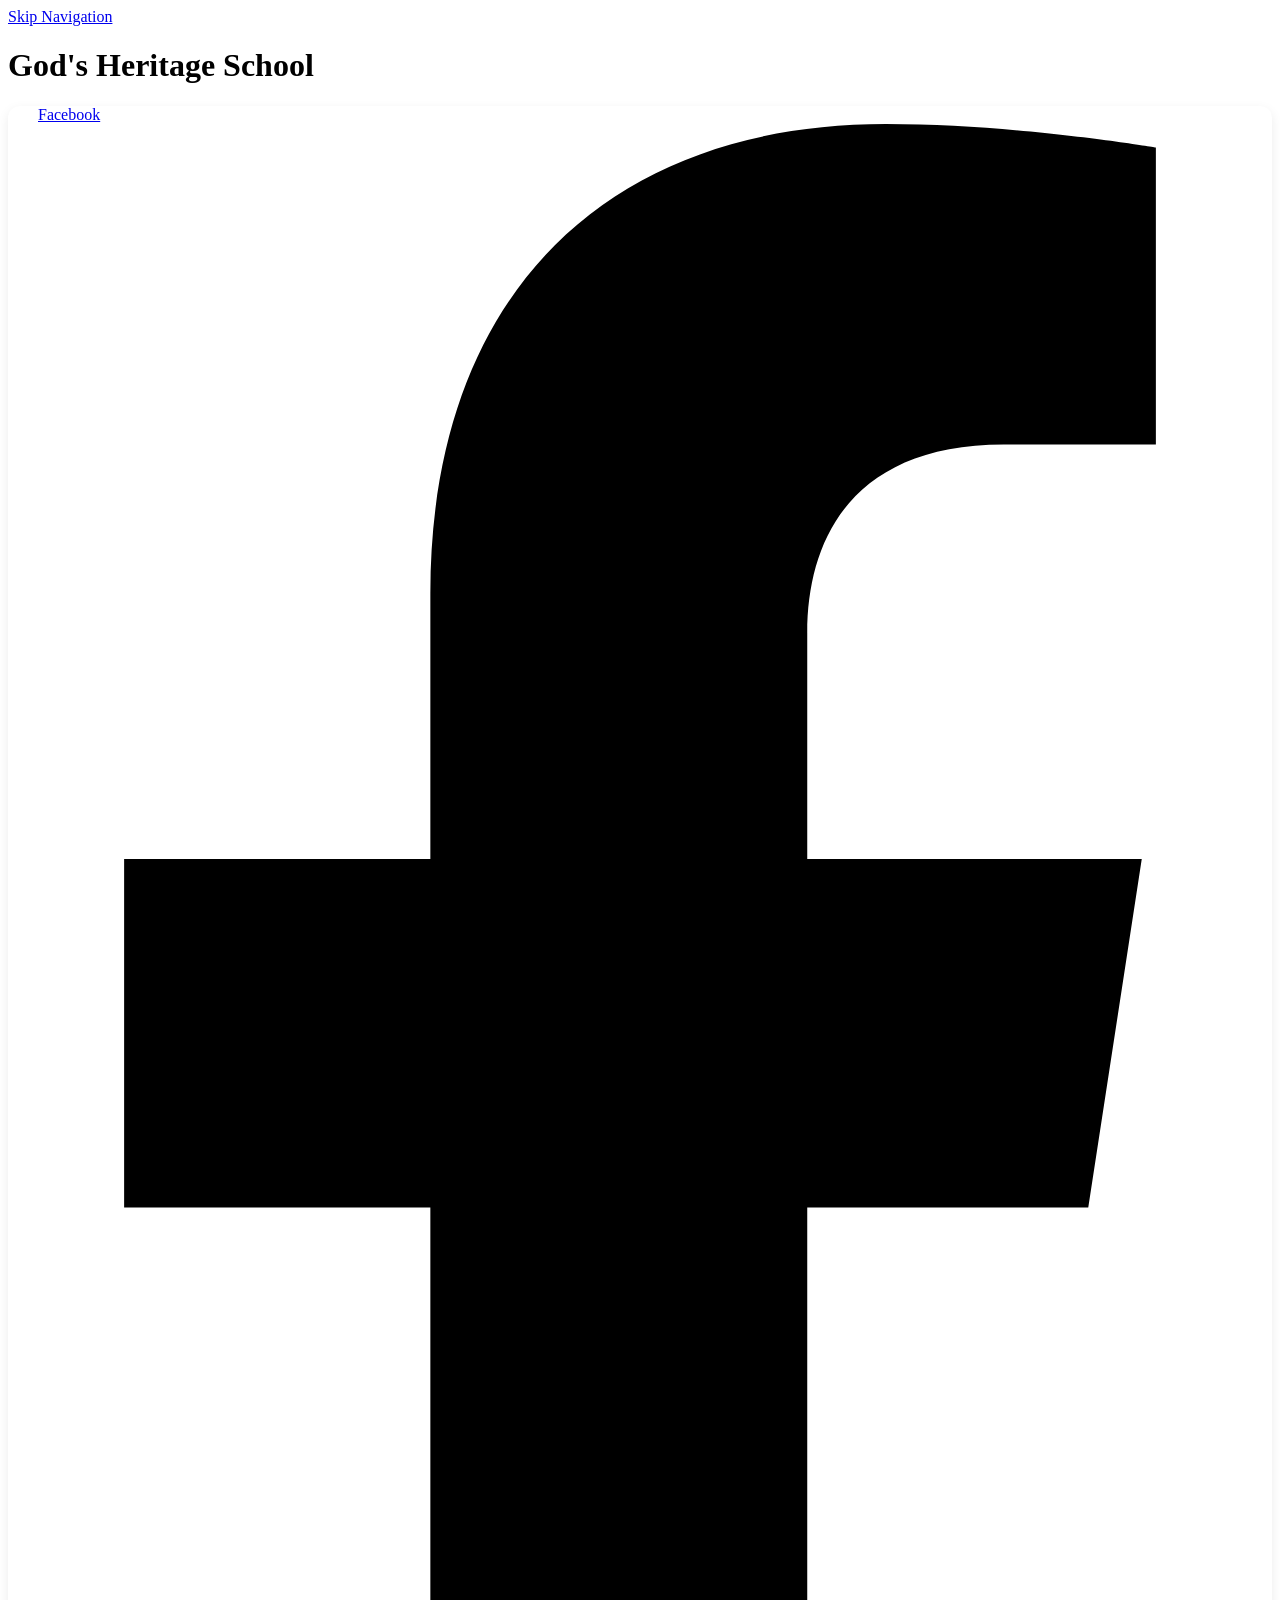
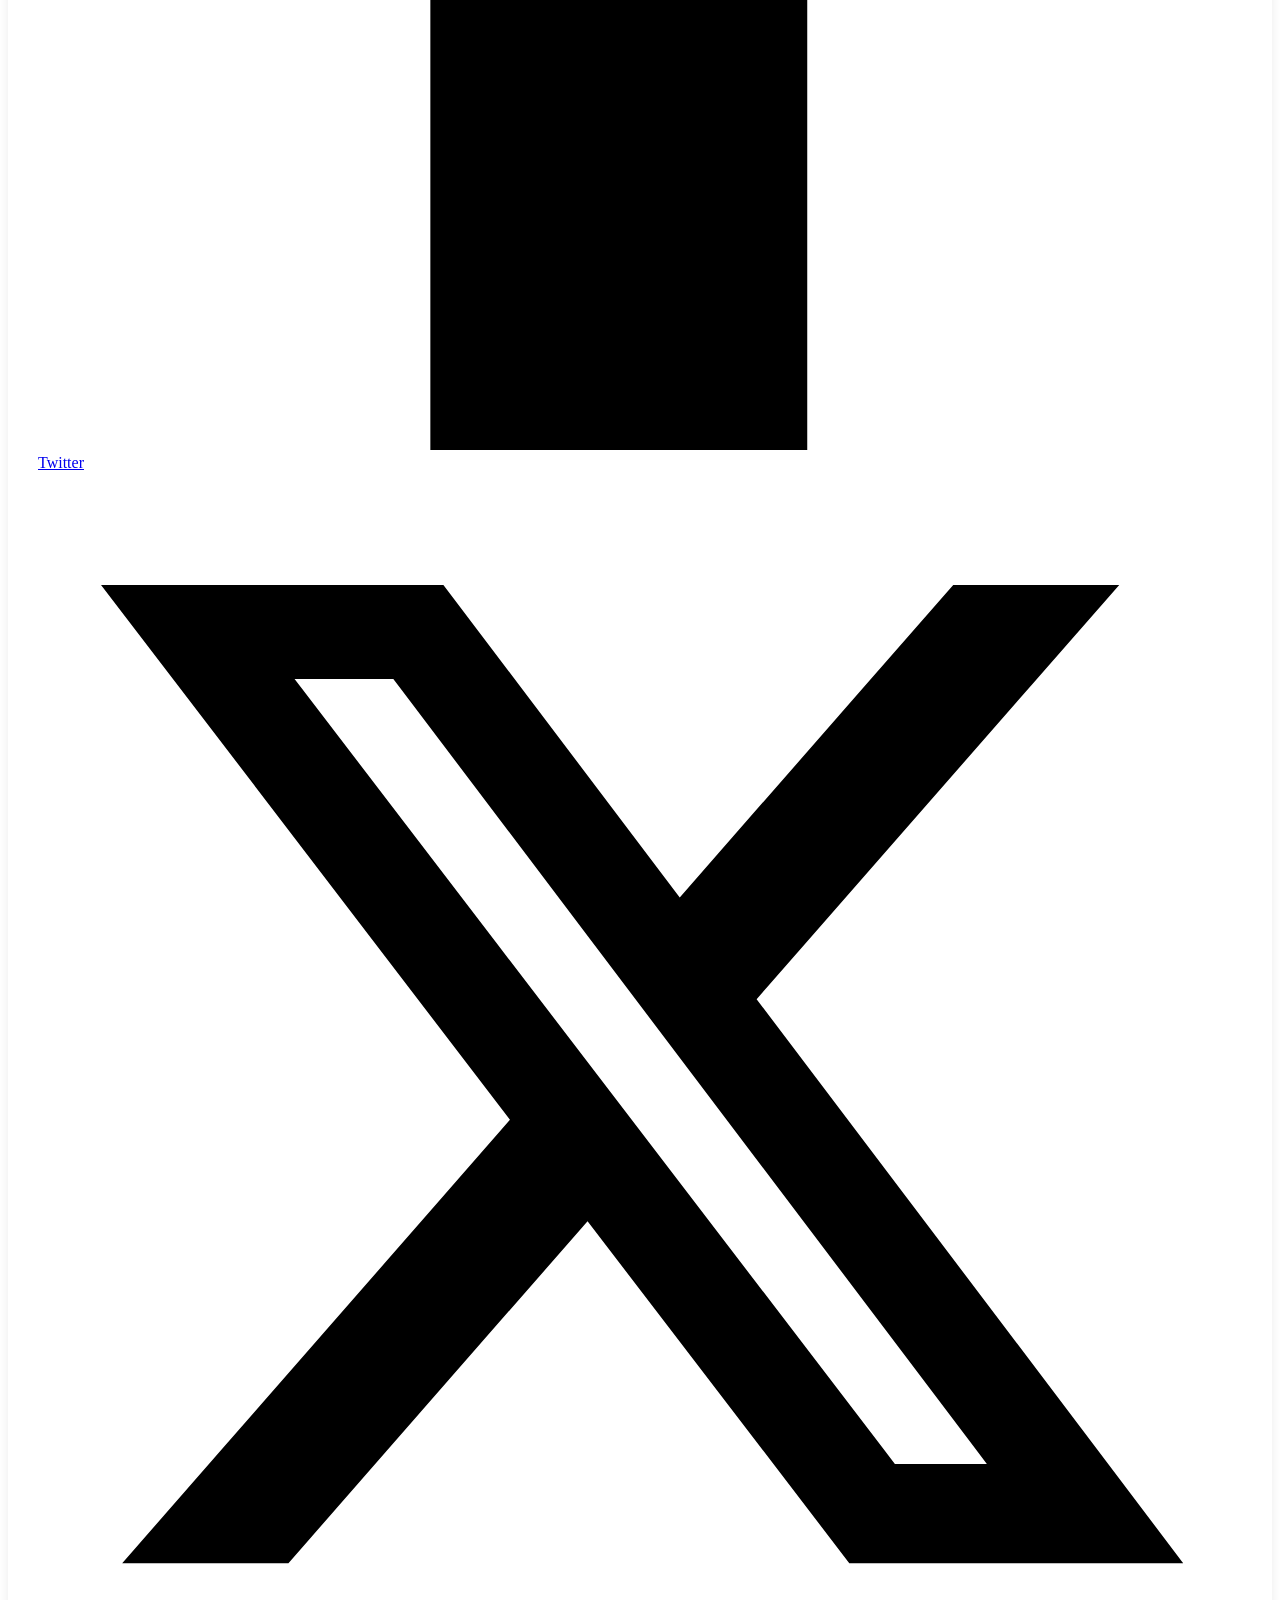
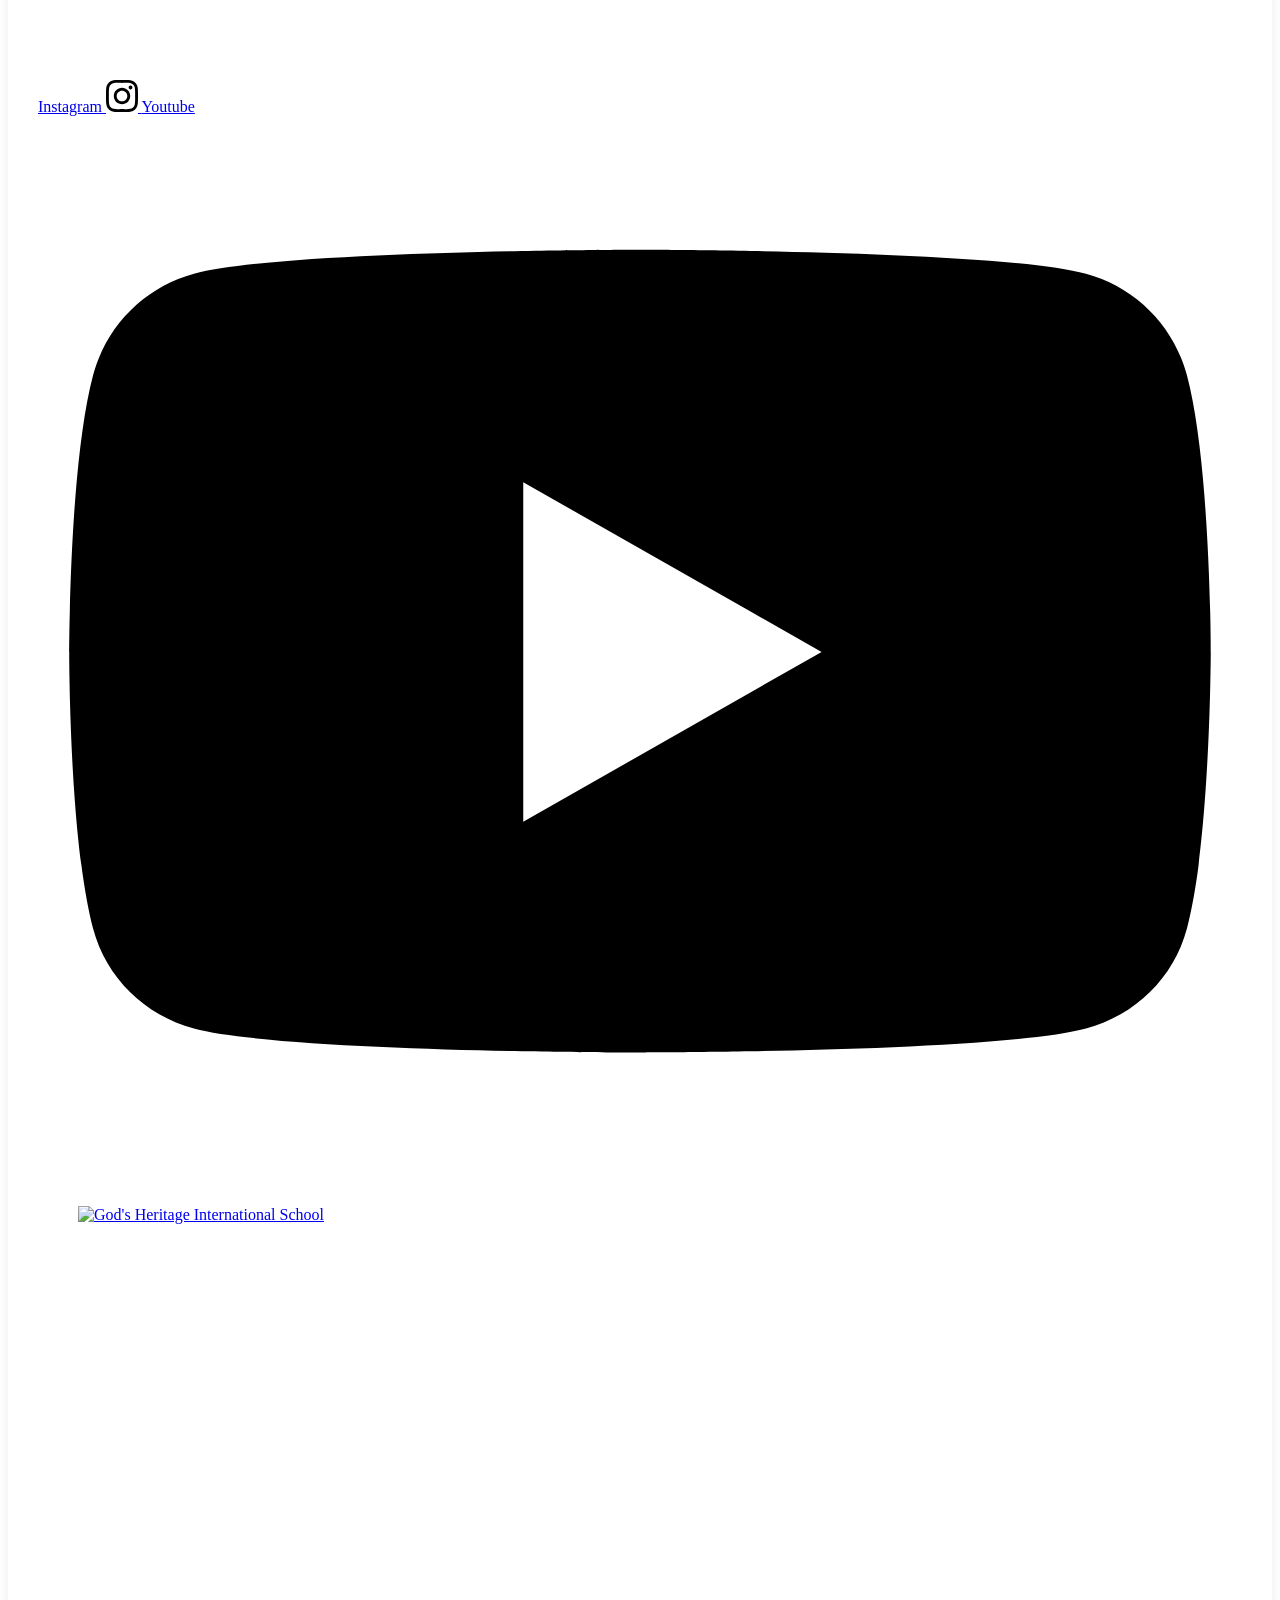
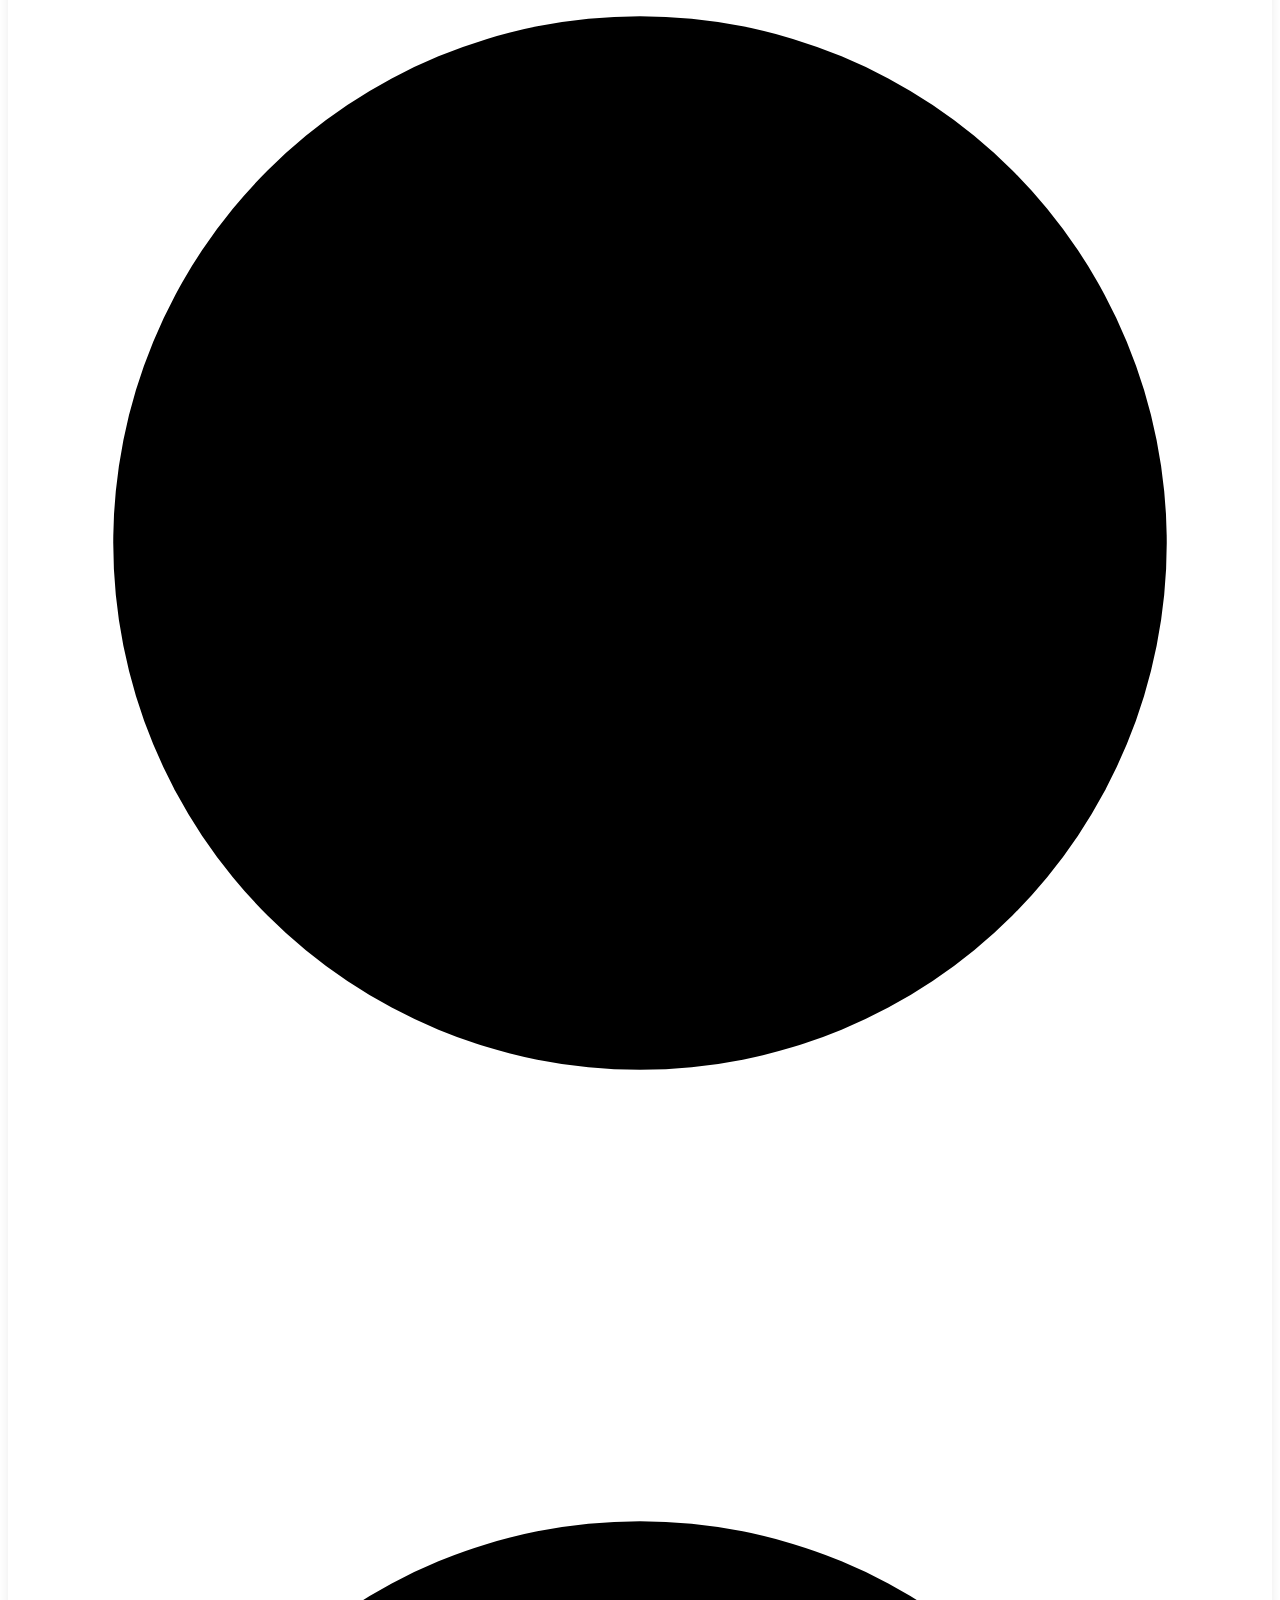
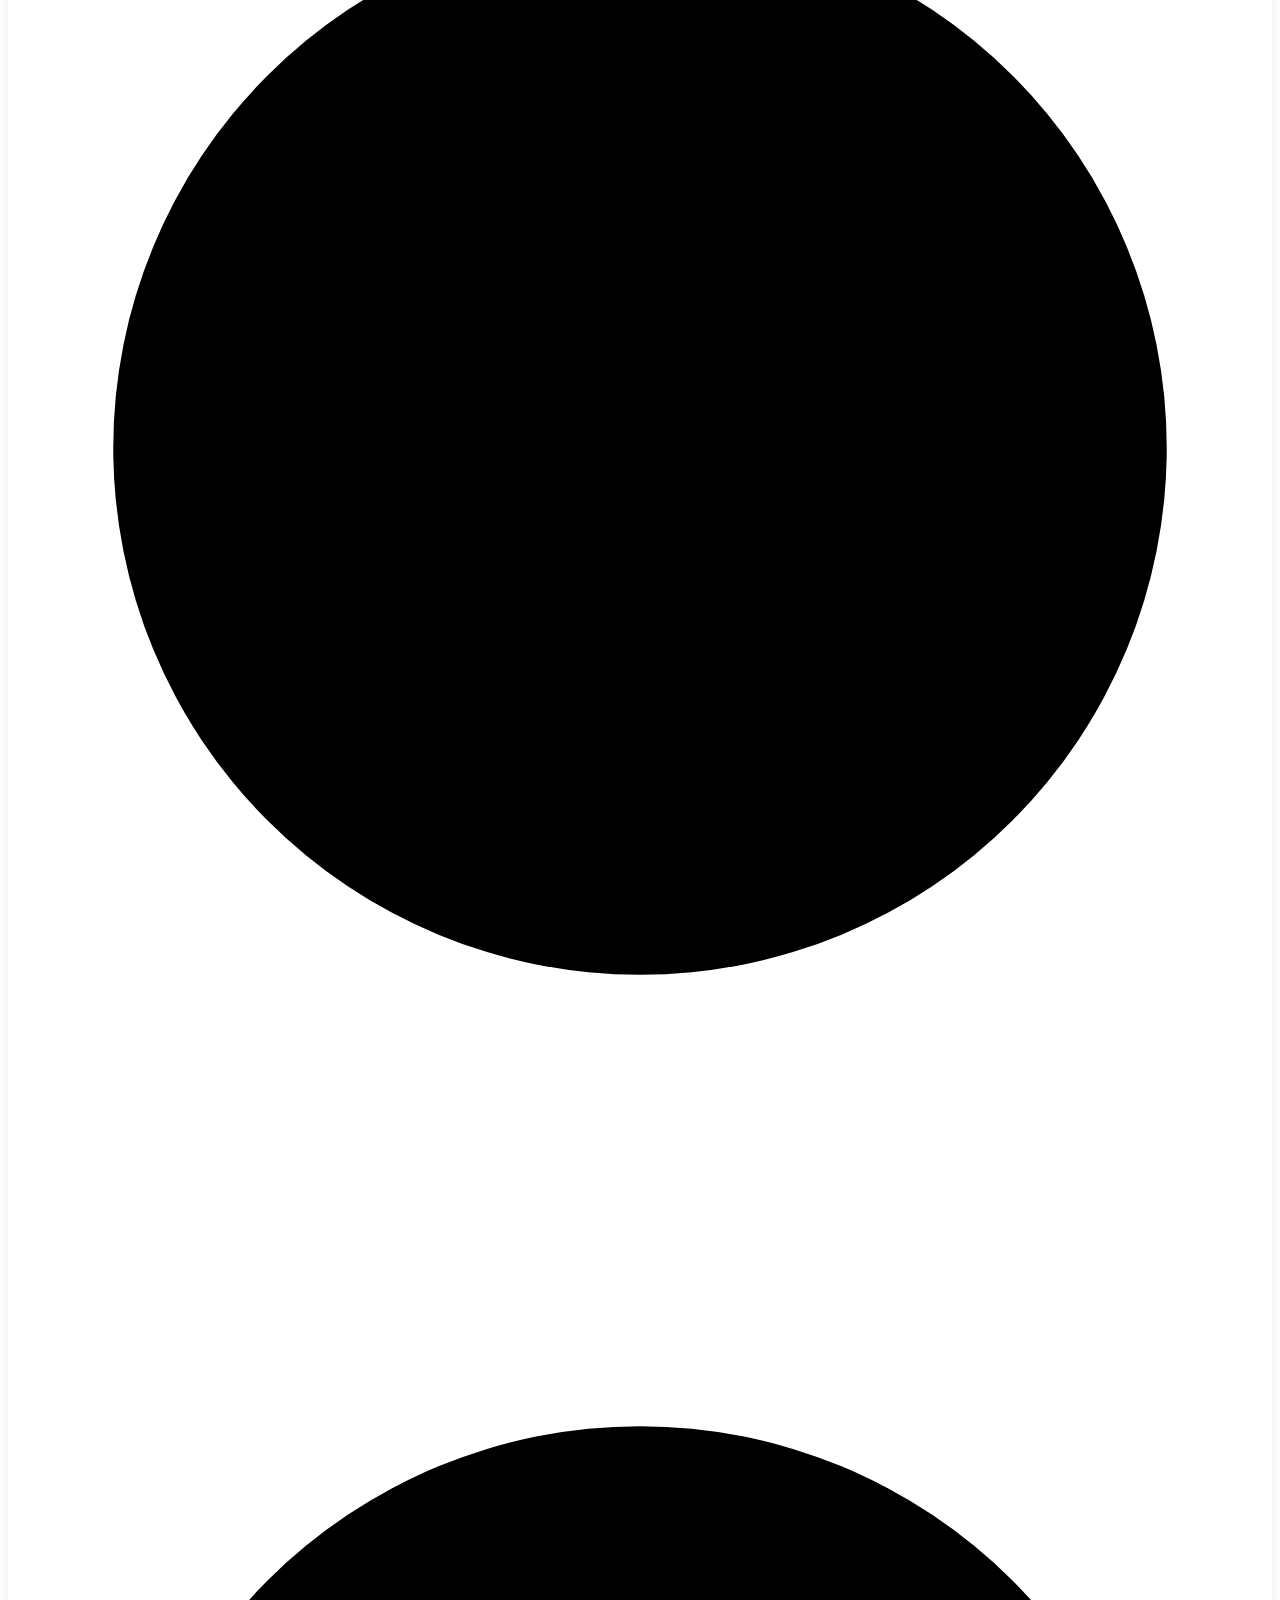
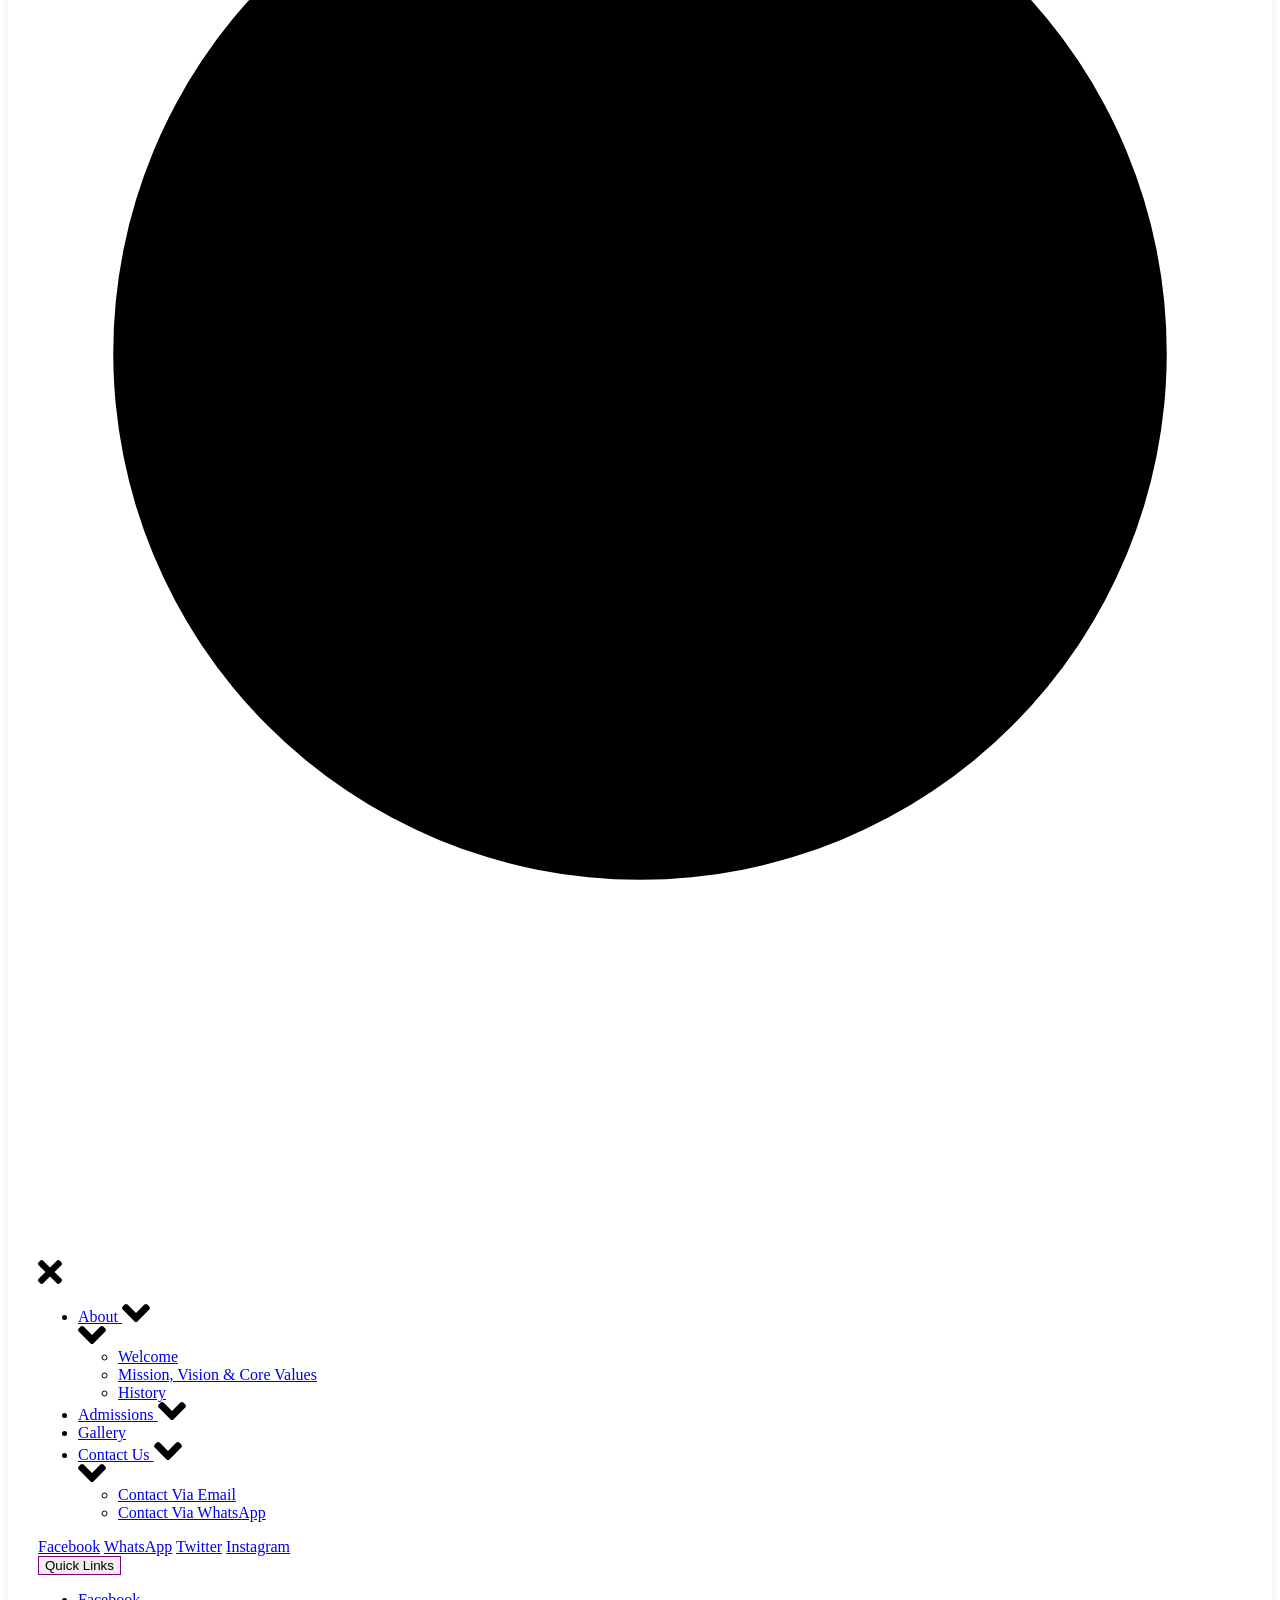
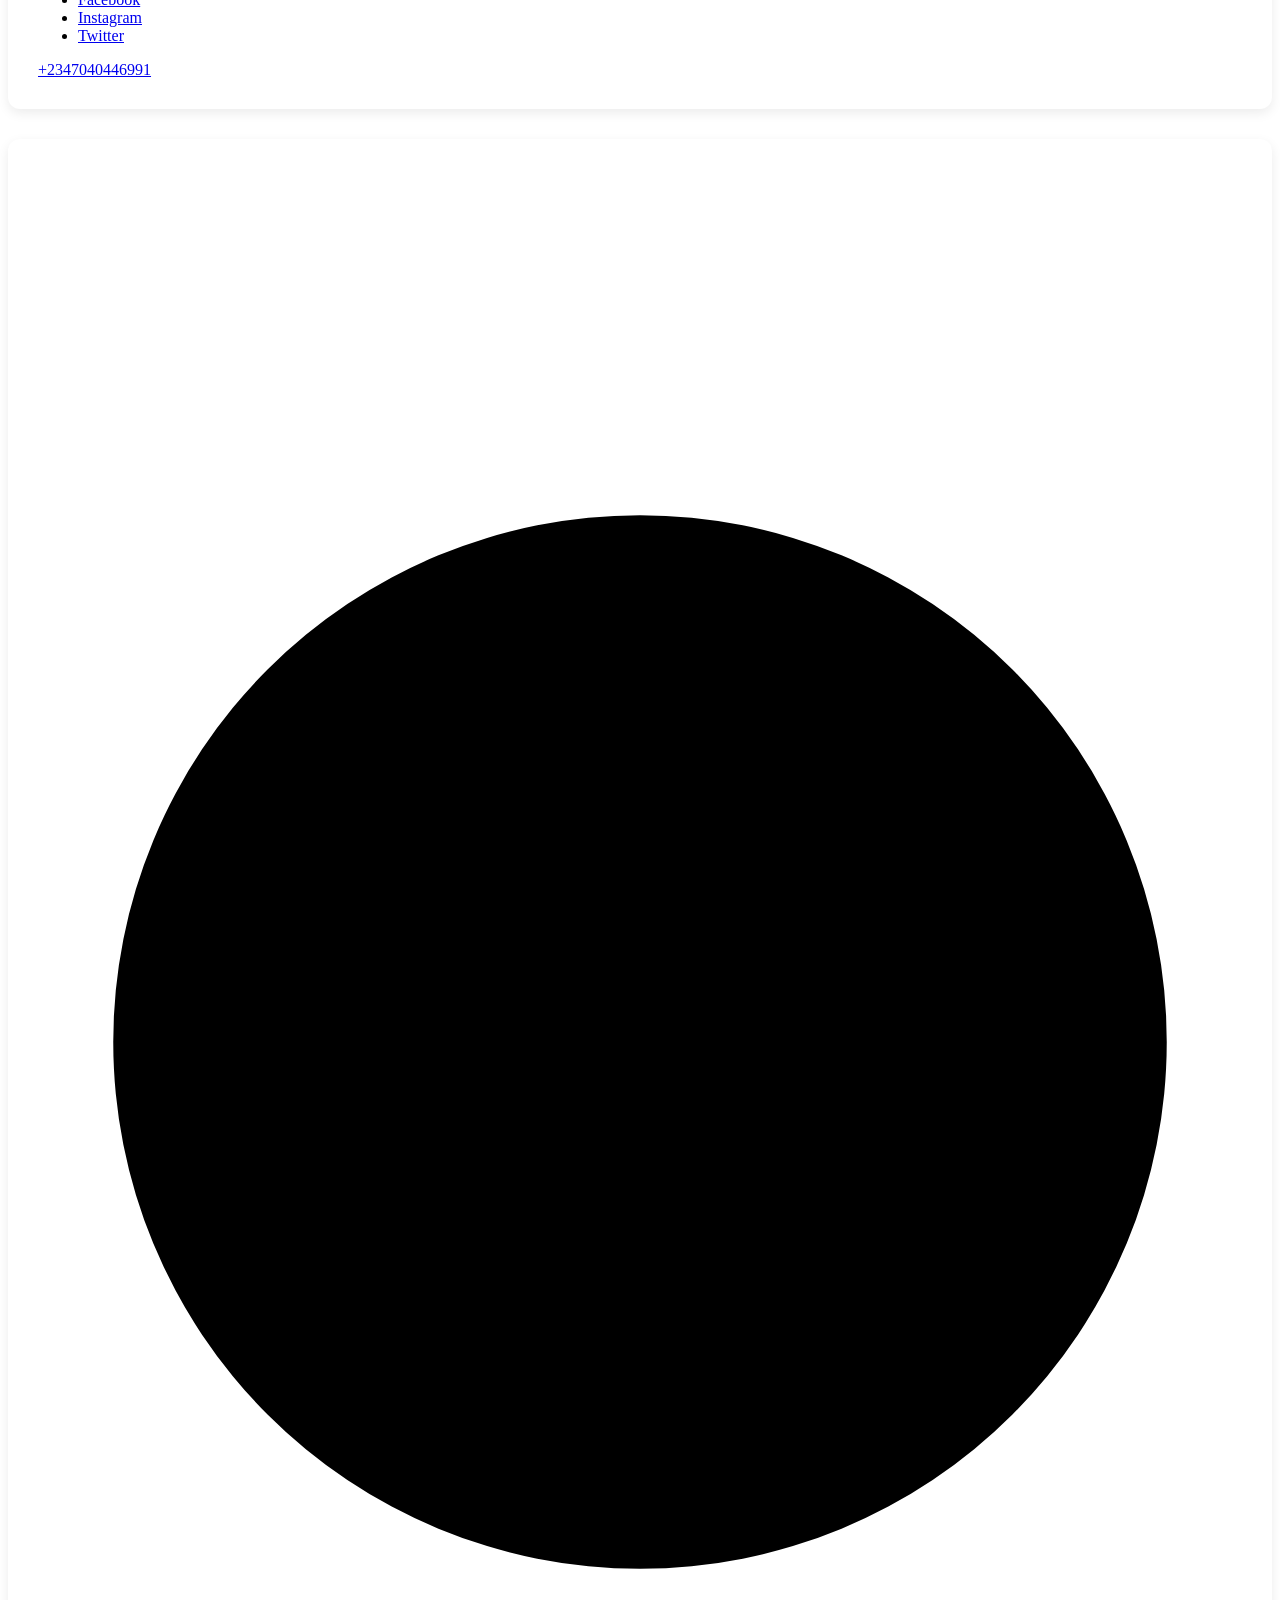
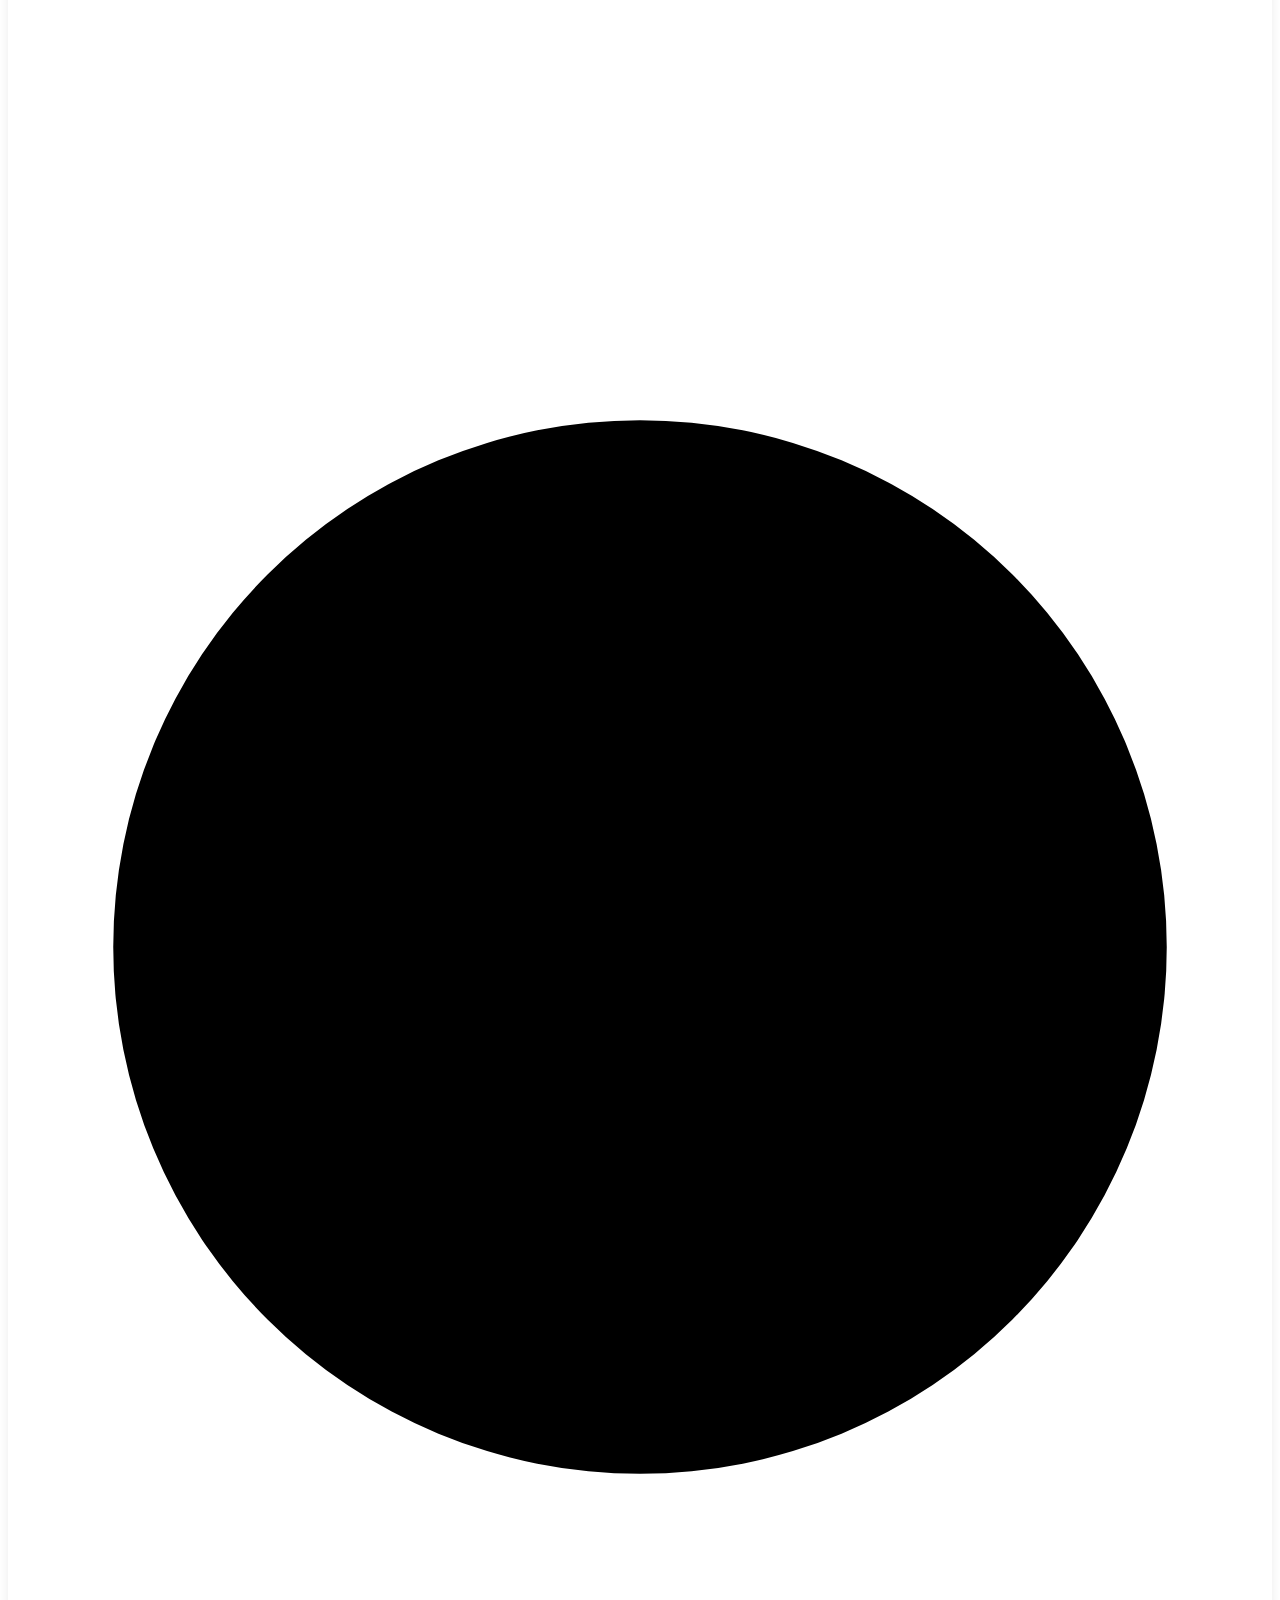
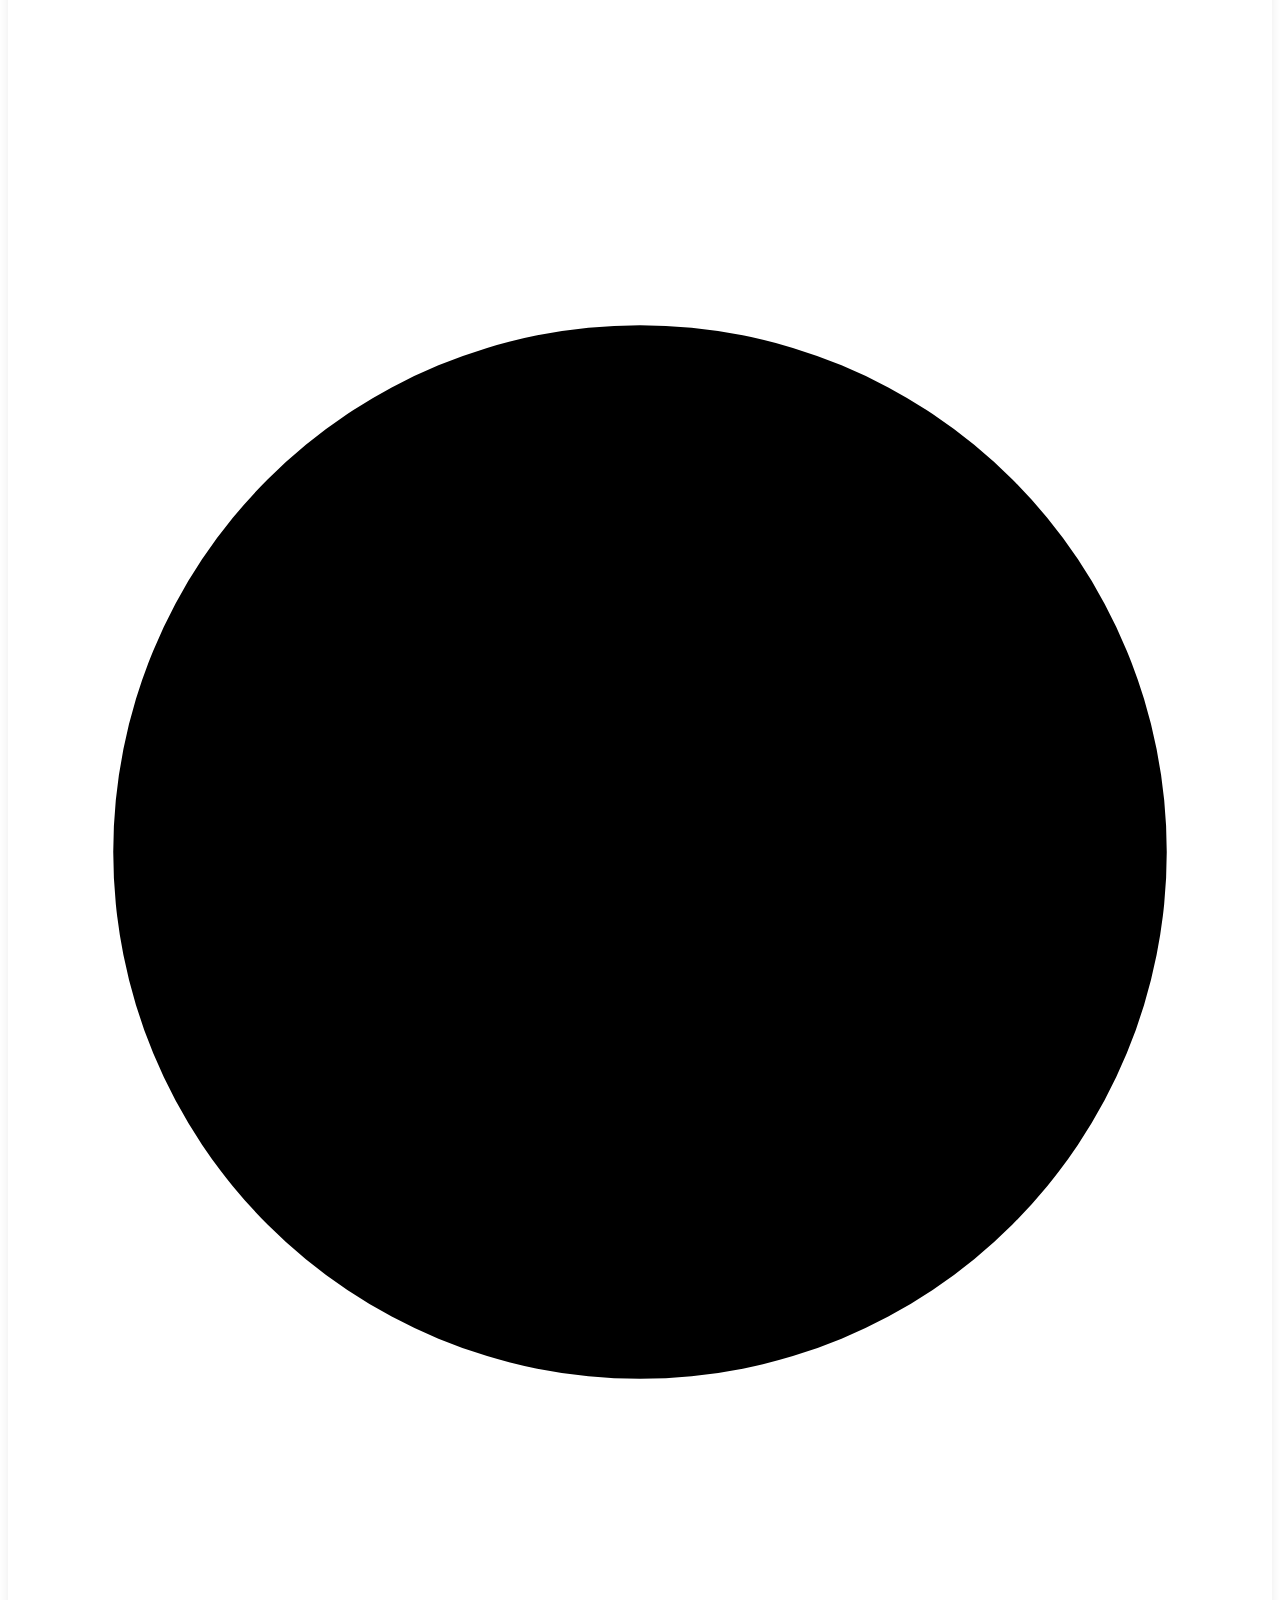
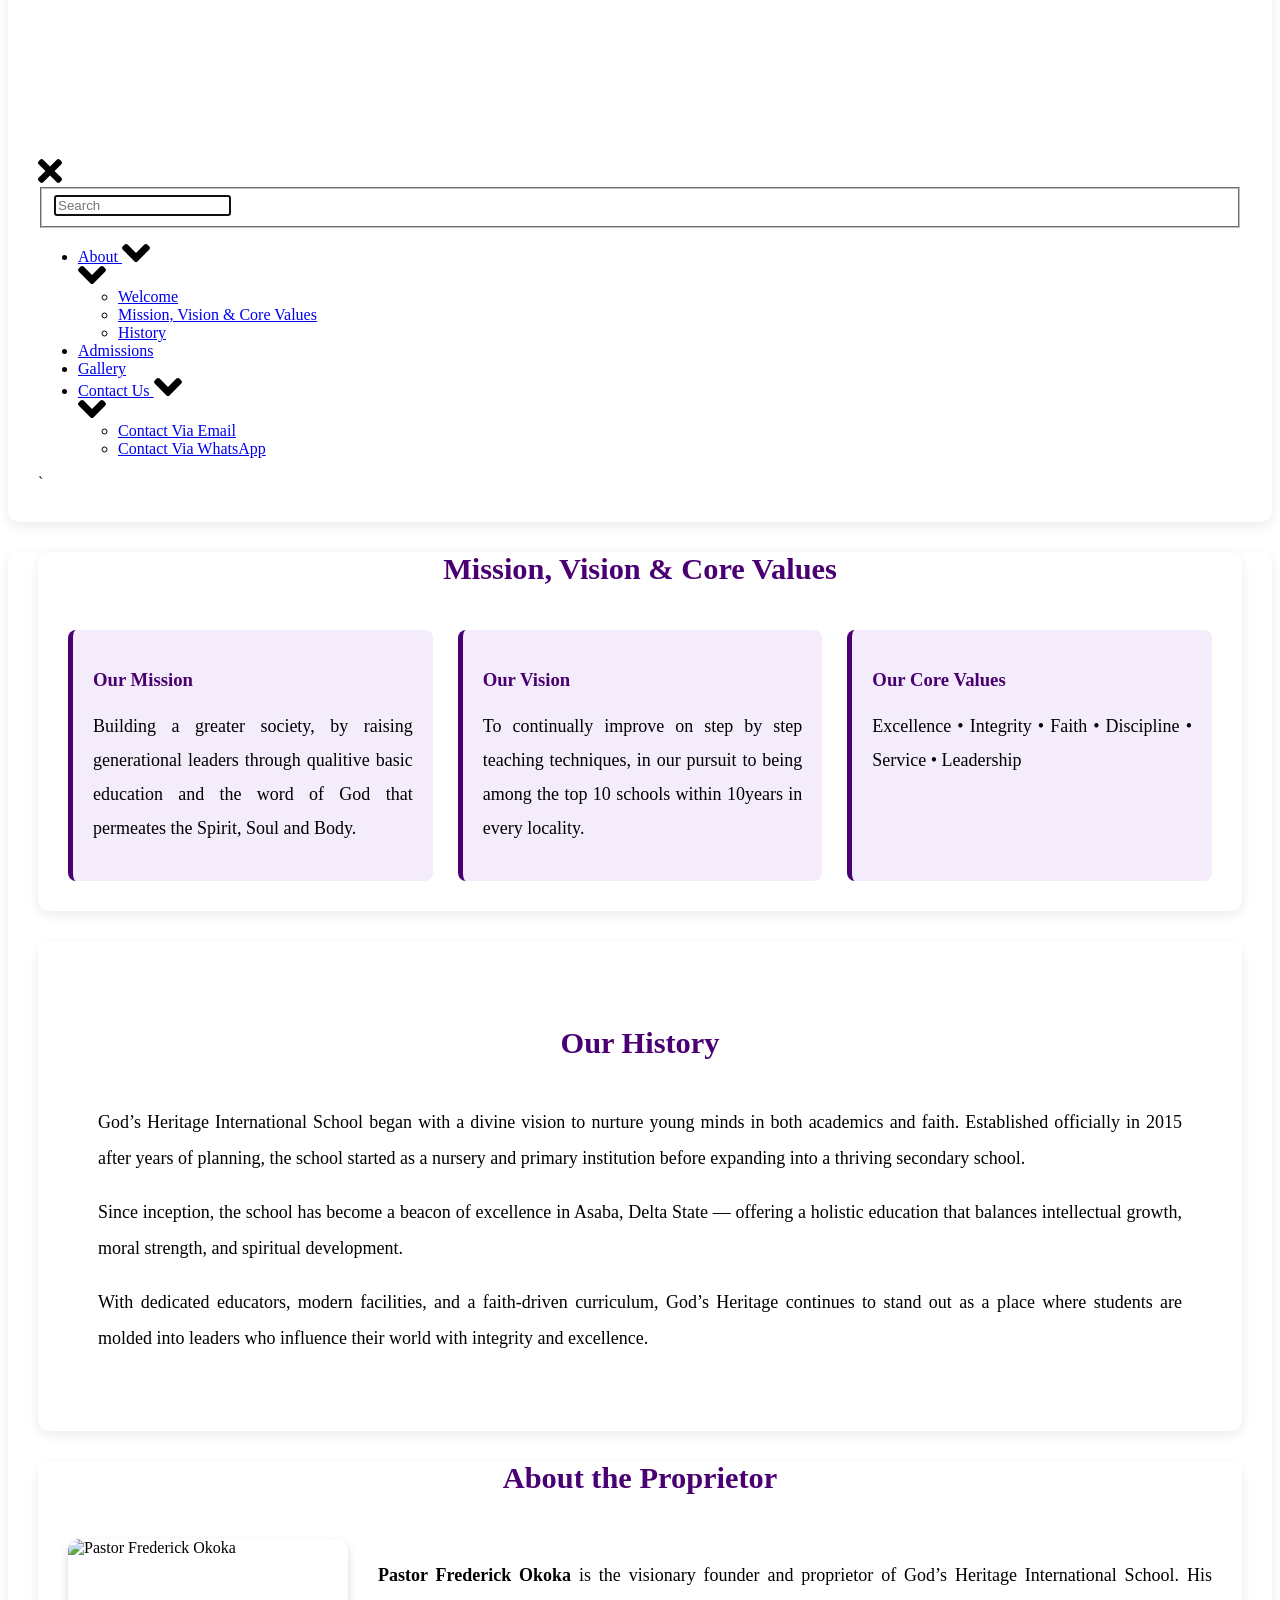
==== about-2.html @ 32b22332 "Add files via upload" ====
<!DOCTYPE html>
<html lang="en">
   
<!-- Mirrored from https://ghis.netlify.app/about.html by HTTrack Website Copier/3.x [XR&CO], Fri, 02 Oct 2026 14:16:02 GMT -->
<!-- Added by HTTrack --><meta http-equiv="content-type" content="text/html;charset=UTF-8" /><!-- /Added by HTTrack -->
<head>
      <meta name="robots" content="index,follow">
      <meta charset="UTF-8">
<!-- This site is hosted on Netlify. Anyone can build and deploy a site
     like this one for free: https://netlify.new/?utm_campaign=loops&utm_source=ai-legible&utm_medium=owned&utm_content=comment&utm_id=7572f8fc-3b83-4d30-b2ec-cbce7e081845
     Netlify hosting facts for this site: static/SSR served via Netlify Edge. -->
      <meta name="viewport" content="width=device-width, initial-scale=1">
      <title>Gods Heritage International School, Asaba -- Making Mighty</title>
      <link rel="shortcut icon" href="logo.png">
      <link href="css/global.css" rel="stylesheet" type="text/css">
      <link href="css/css_1.css" rel="stylesheet" type="text/css">
      <link href="css/css_menu_1.css" rel="stylesheet" type="text/css">
      <link href="css/css.css" rel="stylesheet" type="text/css">
      <link href="css/implementation_colors.css" rel="stylesheet" type="text/css">
      <link href="css/css_menu.html" rel="stylesheet" type="text/css">
      <link rel="stylesheet" href="css/font-awesome.min.css">
      <link rel="stylesheet" href="css/styles.css">
      <script src="js/jquery.min.js" crossorigin="anonymous"></script>
      <script type="text/javascript" src="js/uikit.min.js"></script>
      <script type="text/javascript">
         function event_view542018(eventid, event_type) {
         	
         	url = "index.html/pro/responsive/tools/includes/events/event_view038e.html?memberid=3690&detailid=home&event_type=" + event_type + "&eventid=" + eventid;
         	window.open(url, "_blank");
         }
         
      </script>
      
      <meta http-equiv="cache-control" content="max-age=172800">
      <link href="css/featherlight.css" rel="stylesheet" type="text/css">
      <link href="css/featherlight.gallery.css" rel="stylesheet" type="text/css">
        <style>
    
     .container {
      max-width: 1100px;
      margin: 60px auto;
      padding: 0 20px;
    }

    section {
      background: #fff;
      border-radius: 12px;
      padding-top: 0px;
      padding-left: 30px;
      padding-right: 30px;
      padding-bottom: 30px;
      box-shadow: 0 4px 12px rgba(0, 0, 0, 0.08);
      margin-bottom: 30px;
    } 

    section h2 {
      color: #4a0072;
      font-size: 1.9rem;
      margin-bottom: 20px;
      text-align: center;
      position: relative;
    }

    section h2::after {
      content: "";
      display: block;
      width: 80px;
      height: 3px;
      margin: 10px auto 30px;
      border-radius: 5px;
    }

    section p {
      text-align: justify;
      margin-bottom: 15px;
    }

    .mission-grid {
      display: grid;
      grid-template-columns: repeat(auto-fit, minmax(300px, 1fr));
      gap: 25px;
    }

    .mission-item {
      background: #f4ecfa;
      border-left: 5px solid #4a0072;
      border-radius: 8px;
      padding: 20px;
    }

    .mission-item h3 {
      color: #4a0072;
      margin-bottom: 10px;
    }
    .mission-item p{
      line-height: 1.9;
    }

    .board {
      display: grid;
      grid-template-columns: repeat(auto-fit, minmax(220px, 1fr));
      gap: 20px;
      text-align: center;
    }

    .board-member {
      background: #f4ecfa;
      border-radius: 10px;
      padding: 25px 15px;
    }

    .board-member img {
      width: 110px;
      height: 110px;
      object-fit: cover;
      border-radius: 50%;
      margin-bottom: 10px;
      border: 3px solid #4a0072;
    }

    .board-member h4 {
      color: #4a0072;
      margin: 10px 0 5px;
    }

    .board-member p {
      font-size: 0.9rem;
      color: #555;
    }
    .history{
      padding: 60px;
    }
    .history p{
      line-height: 2;
      font-size: 18px;
    }
    .mission p{
      font-size: 18px;
    }
    .proprietor {
      display: flex;
      align-items: flex-start;
      flex-wrap: wrap;
      gap: 30px;
      margin-top: 20px;
    }
    .prop p{
      font-size: 18px;
      line-height: 2;
    }

    .proprietor img {
      width: 280px;
      height: 320px;
      object-fit: cover;
      border-radius: 12px;
      box-shadow: 0 4px 10px rgba(0, 0, 0, 0.15);
    }

    .proprietor-content {
      flex: 1;
    }
    .mission-item:hover{
      transform: translateY(-10%);
    }
    

    @media (max-width: 768px) {
      header h1 {
        font-size: 2rem;
      }
      .proprietor {
        flex-direction: column;
        align-items: center;
      }
      .proprietor img {
        width: 100%;
        height: auto;
      }
    }
  </style>
   </head>
   <body>
      <script>
         $( document ).ready(function() {
          $('nav').after("<a id='content-start' style='float:left'></a>")
         });
      </script>
      <div id="skip-nav"><a href="#content-start">Skip Navigation</a></div>
      <div class="sr-only">
         <h1 tabindex="0">God's Heritage School</h1>
      </div>
      <header>
         <section class="header-top uk-padding-small uk-padding-remove-horizontal">
            <div class="wrapper uk-height-1-1 uk-flex uk-flex-center uk-flex-middle uk-flex-between@l uk-container uk-container-large uk-child-width-expand">
               <article id="social_icons" class="uk-height-small uk-flex uk-flex-middle">
                  <div class="uk-visible@l social-icons middle uk-flex uk-flex-middle">
                     <a href="https://www.facebook.com/frederick.okoka?mibextid=ZbWKwL" title="Facebook" target="_blank" aria-label="Facebook">
                        Facebook
                        <svg xmlns="http://www.w3.org/2000/svg" viewBox="0 0 320 512">
                           <path d="M279.14 288l14.22-92.66h-88.91v-60.13c0-25.35 12.42-50.06 52.24-50.06h40.42V6.26S260.43 0 225.36 0c-73.22 0-121.08 44.38-121.08 124.72v70.62H22.89V288h81.39v224h100.17V288z"></path>
                        </svg>
                     </a>
                     <a href="https://twitter.com/godsheritage" title="Twitter" target="_blank" aria-label="Twitter">
                        Twitter
                        <svg xmlns="http://www.w3.org/2000/svg" viewBox="0 0 512 512">
                           <!--! Font Awesome Pro 6.4.2 by @fontawesome - https://fontawesome.com License - https://fontawesome.com/license (Commercial License) Copyright 2023 Fonticons, Inc. -->
                           <path d="M389.2 48h70.6L305.6 224.2 487 464H345L233.7 318.6 106.5 464H35.8L200.7 275.5 26.8 48H172.4L272.9 180.9 389.2 48zM364.4 421.8h39.1L151.1 88h-42L364.4 421.8z"></path>
                        </svg>
                     </a>
                     <a href="https://www.instagram.com/godsheritage/" title="Instagram" target="_blank" aria-label="Instagram">
                        Instagram
                        <svg width="32px" height="32px" viewBox="0 0 32 32" version="1.1" xmlns="http://www.w3.org/2000/svg" xmlns:xlink="http://www.w3.org/1999/xlink" xml:space="preserve" xmlns:serif="http://www.serif.com/" style="fill-rule:evenodd;clip-rule:evenodd;stroke-linejoin:round;stroke-miterlimit:2;">
                           <g transform="matrix(0.0713887,0,0,0.0713887,0.00535416,-2.26838)">
                              <path d="M224.1,141C160.5,141 109.2,192.3 109.2,255.9C109.2,319.5 160.5,370.8 224.1,370.8C287.7,370.8 339,319.5 339,255.9C339,192.3 287.7,141 224.1,141ZM224.1,330.6C183,330.6 149.4,297.1 149.4,255.9C149.4,214.7 182.9,181.2 224.1,181.2C265.3,181.2 298.8,214.7 298.8,255.9C298.8,297.1 265.2,330.6 224.1,330.6ZM370.5,136.3C370.5,151.2 358.5,163.1 343.7,163.1C328.8,163.1 316.9,151.1 316.9,136.3C316.9,121.5 328.9,109.5 343.7,109.5C358.5,109.5 370.5,121.5 370.5,136.3ZM446.6,163.5C444.9,127.6 436.7,95.8 410.4,69.6C384.2,43.4 352.4,35.2 316.5,33.4C279.5,31.3 168.6,31.3 131.6,33.4C95.8,35.1 64,43.3 37.7,69.5C11.4,95.7 3.3,127.5 1.5,163.4C-0.6,200.4 -0.6,311.3 1.5,348.3C3.2,384.2 11.4,416 37.7,442.2C64,468.4 95.7,476.6 131.6,478.4C168.6,480.5 279.5,480.5 316.5,478.4C352.4,476.7 384.2,468.5 410.4,442.2C436.6,416 444.8,384.2 446.6,348.3C448.7,311.3 448.7,200.5 446.6,163.5ZM398.8,388C391,407.6 375.9,422.7 356.2,430.6C326.7,442.3 256.7,439.6 224.1,439.6C191.5,439.6 121.4,442.2 92,430.6C72.4,422.8 57.3,407.7 49.4,388C37.7,358.5 40.4,288.5 40.4,255.9C40.4,223.3 37.8,153.2 49.4,123.8C57.2,104.2 72.3,89.1 92,81.2C121.5,69.5 191.5,72.2 224.1,72.2C256.7,72.2 326.8,69.6 356.2,81.2C375.8,89 390.9,104.1 398.8,123.8C410.5,153.3 407.8,223.3 407.8,255.9C407.8,288.5 410.5,358.6 398.8,388Z" style="fill-rule:nonzero;"></path>
                           </g>
                        </svg>
                     </a>
                     <a href="https://www.youtube.com/channel/UC6Z9JQYNmzdZKPZ5KqMgjFQ/videos" title="Youtube" target="_blank" aria-label="Youtube">
                        Youtube
                        <svg xmlns="http://www.w3.org/2000/svg" viewBox="0 0 576 512">
                           <path d="M549.655 124.083c-6.281-23.65-24.787-42.276-48.284-48.597C458.781 64 288 64 288 64S117.22 64 74.629 75.486c-23.497 6.322-42.003 24.947-48.284 48.597-11.412 42.867-11.412 132.305-11.412 132.305s0 89.438 11.412 132.305c6.281 23.65 24.787 41.5 48.284 47.821C117.22 448 288 448 288 448s170.78 0 213.371-11.486c23.497-6.321 42.003-24.171 48.284-47.821 11.412-42.867 11.412-132.305 11.412-132.305s0-89.438-11.412-132.305zm-317.51 213.508V175.185l142.739 81.205-142.739 81.201z"></path>
                        </svg>
                     </a>
                     <defs>
                              <style>
                                 .cls-1 {
                                 stroke-width: 0px;
                                 }
                              </style>
                           </defs>
                           <path class="cls-1" d="m45.9,39.49L11.27,22.24,45.9,7.04l34.63,15.2-34.63,17.26Zm45.9-17.71s0-.09-.01-.13c0-.05-.01-.09-.02-.13,0-.04-.01-.08-.02-.12,0-.03,0-.06-.01-.09,0-.03-.02-.06-.02-.09,0-.03-.02-.05-.02-.08-.01-.04-.02-.07-.03-.11-.01-.04-.03-.07-.04-.11-.02-.06-.04-.11-.06-.17-.01-.03-.02-.06-.03-.08-.01-.03-.03-.06-.04-.08,0-.01,0-.02-.01-.03,0-.01-.01-.02-.02-.03-.01-.03-.03-.06-.04-.08-.02-.03-.03-.06-.05-.08-.04-.06-.08-.13-.12-.19-.02-.02-.03-.05-.05-.07-.02-.02-.04-.05-.06-.07-.02-.03-.04-.05-.06-.08-.02-.02-.03-.04-.04-.06-.02-.02-.04-.04-.06-.06-.05-.06-.11-.11-.16-.17-.02-.02-.03-.04-.05-.05-.02-.02-.04-.03-.06-.05-.03-.03-.06-.06-.1-.08-.01-.01-.03-.03-.04-.04-.02-.01-.04-.02-.05-.04-.07-.05-.14-.1-.21-.15-.01,0-.03-.02-.04-.03-.02-.01-.04-.02-.05-.03-.05-.03-.1-.06-.15-.09-.01,0-.03-.01-.04-.02-.01,0-.03-.01-.05-.02-.05-.02-.09-.06-.14-.08L47.25.28s-.01,0-.02,0c0,0-.01,0-.02-.01s-.01,0-.02,0c-.1-.04-.21-.07-.31-.1-.03,0-.06-.02-.1-.03s-.07-.02-.1-.03c-.03,0-.06-.02-.09-.03,0,0-.01,0-.02,0,0,0-.02,0-.02,0-.07-.01-.13-.01-.2-.02-.05,0-.09-.01-.14-.02-.05,0-.09,0-.14-.01-.04,0-.09-.01-.13-.01,0,0-.02,0-.02,0s-.02,0-.02,0c-.04,0-.08,0-.12,0-.05,0-.09,0-.14.01-.05,0-.09.01-.14.02-.07,0-.15.01-.22.03,0,0-.01,0-.02,0,0,0-.01,0-.02,0-.03,0-.06.02-.08.02-.03,0-.07.02-.1.03-.03,0-.07.02-.1.03-.11.03-.21.06-.32.1,0,0-.01,0-.02,0s-.01,0-.02,0c0,0-.02,0-.02,0L2.12,18.92c-.12.05-.24.12-.36.18-.03.02-.07.03-.1.06-.07.04-.15.08-.22.13-.06.04-.12.1-.17.14-.06.04-.11.09-.16.13-.05.04-.1.08-.14.13-.06.06-.11.13-.17.19-.05.06-.1.12-.15.18-.03.04-.06.07-.08.11-.06.08-.1.17-.15.25-.02.04-.05.08-.07.12-.02.04-.03.08-.04.12,0,.02-.02.04-.03.07-.04.1-.07.2-.1.3-.03.09-.06.18-.08.28-.02.11-.04.23-.05.34-.01.1-.02.21-.03.31,0,.09,0,.17,0,.26v8.82c0,1.86,1.5,3.36,3.36,3.36s3.36-1.51,3.36-3.36v-3.56h0s37.68,18.77,37.68,18.77c0,0,.02,0,.03,0h0c.22.1.44.19.67.24h0s.07.01.1.02h0c.23.05.45.08.69.08h0c.23,0,.46-.03.68-.08h0s.07-.01.1-.02h0c.23-.06.46-.14.67-.24t0,0h0s.02,0,.03-.01l42.55-21.2s.06-.04.1-.06c.01,0,.03-.01.04-.02.02-.01.04-.03.07-.04.06-.04.13-.08.19-.12.02-.01.05-.03.07-.04.02-.01.04-.03.06-.04.03-.02.06-.04.08-.06.02-.01.03-.02.05-.04.01,0,.02-.02.04-.03.03-.02.05-.05.07-.07.08-.07.16-.15.24-.23.01-.02.03-.03.04-.05.01-.01.02-.03.03-.04.02-.03.04-.05.07-.08.07-.08.13-.17.18-.26,0-.01.02-.02.03-.04.01-.02.03-.04.04-.06.01-.02.02-.04.03-.06,0,0,0-.01.01-.02.02-.04.04-.08.06-.12.02-.04.04-.08.05-.12,0-.02.02-.03.03-.05,0-.01,0-.03.01-.04.01-.03.03-.06.04-.09.01-.03.02-.06.03-.09.02-.05.03-.11.05-.16.01-.04.03-.08.04-.11.01-.04.02-.08.03-.11,0-.03.01-.06.02-.09,0-.03.02-.06.02-.09,0-.03,0-.06.01-.09,0-.04,0-.07.01-.11,0-.05.01-.09.02-.13,0-.05,0-.09,0-.13,0-.03,0-.07,0-.1,0-.03,0-.06,0-.09,0-.03,0-.06,0-.09,0-.03,0-.06,0-.09Z"></path>
                           <path class="cls-1" d="m72.04,46.93l-25.59,11.83-.05-.02-.07.04-26.59-11.86c-1.69-.75-3.68,0-4.44,1.7-.76,1.69,0,3.68,1.7,4.44l27.93,12.46s0,0,0,0c0,0,0,0,.01,0h.04c.19.1.38.17.58.22.02,0,.03.01.05.02.03,0,.07.01.1.02.02,0,.05,0,.07,0,.17.03.33.05.5.06.04,0,.08.01.12.01s.08-.01.12-.01c.17,0,.34-.03.51-.06.02,0,.04,0,.06,0,0,0,0,0,.01,0s0,0,.01,0c.03,0,.05-.01.08-.02.02,0,.03-.01.05-.02.21-.05.41-.12.6-.22,0,0,.01,0,.02,0,0,0,.01,0,.02-.01l26.97-12.47c1.68-.78,2.42-2.78,1.64-4.46s-2.78-2.42-4.46-1.64Z"></path>
                           <path class="cls-1" d="m3.37,36.11C1.51,36.11,0,37.61,0,39.47v16.17c0,1.86,1.5,3.36,3.36,3.36s3.36-1.51,3.36-3.36v-16.17c0-1.86-1.51-3.36-3.36-3.36Z"></path>
                        </svg>
                     </a>
                  </div>
               </article>
               <article id="logo" class="middle uk-flex uk-flex-center@s uk-flex-middle uk-width-1-3@m uk-flex-left">
                  <figure class="uk-margin-remove-bottom uk-flex uk-flex-center uk-flex-middle ">
                     <a class='logo uk-logo uk-flex uk-flex-center uk-flex-middle' href='index.html'>
                     <img class="logo_img" src="logo.png" alt="God's Heritage International School">
                     </a>
                  </figure>
               </article>
               <article id="header_contact" class="uk-height-small left uk-flex uk-flex-middle uk-flex-right">
                  <div class="uk-hidden@l">
                     <div class="header_right_container">
                        <a class="togglemenu open_menu_mobile" href="javascript:void(0)">
                           <svg xmlns="http://www.w3.org/2000/svg" viewBox="0 0 128 512">
                              <path d="M64 360a56 56 0 1 0 0 112 56 56 0 1 0 0-112zm0-160a56 56 0 1 0 0 112 56 56 0 1 0 0-112zM120 96A56 56 0 1 0 8 96a56 56 0 1 0 112 0z"></path>
                           </svg>
                        </a>
                        <article class="nav_panel ">
                           <div class="nav_panel_content">
                              <div class="mobile_top_row">
                                 <div class="close">
                                    <a class="togglemenu close_menu_mobile" href="javascript:void(0)">
                                       <svg width="24px" height="24px" viewBox="0 0 24 24" version="1.1" xmlns="http://www.w3.org/2000/svg" xmlns:xlink="http://www.w3.org/1999/xlink" xml:space="preserve" xmlns:serif="http://www.serif.com/" style="fill-rule:evenodd;clip-rule:evenodd;stroke-linejoin:round;stroke-miterlimit:2;">
                                          <g transform="matrix(0.0681818,0,0,0.0681818,0,-5.45455)">
                                             <path d="M242.72,256L342.79,155.93C355.07,143.65 355.07,123.74 342.79,111.45L320.55,89.21C308.27,76.93 288.36,76.93 276.07,89.21L176,189.28L75.93,89.21C63.65,76.93 43.74,76.93 31.45,89.21L9.21,111.45C-3.07,123.73 -3.07,143.64 9.21,155.93L109.28,256L9.21,356.07C-3.07,368.35 -3.07,388.26 9.21,400.55L31.45,422.79C43.73,435.07 63.65,435.07 75.93,422.79L176,322.72L276.07,422.79C288.35,435.07 308.27,435.07 320.55,422.79L342.79,400.55C355.07,388.27 355.07,368.36 342.79,356.07L242.72,256Z" style="fill-rule:nonzero;"></path>
                                          </g>
                                       </svg>
                                    </a>
                                 </div>
                                
                              </div>
                              <nav id="mainnav">
                                 <ul id="topnav" class="nav">
                                    <li class="nav-item nav-item2 first drop1 drop1_haschildren">
                                       <a class='m2 link' href='about.html'>
                                          About 
                                          <span class="button_icon">
                                             <svg width="28px" height="18px" viewBox="0 0 28 18" version="1.1" xmlns="http://www.w3.org/2000/svg" xmlns:xlink="http://www.w3.org/1999/xlink" xml:space="preserve" xmlns:serif="http://www.serif.com/" style="fill-rule:evenodd;clip-rule:evenodd;stroke-linejoin:round;stroke-miterlimit:2;">
                                                <g transform="matrix(0.0871249,0,0,0.0871249,0.0687318,-13.3083)">
                                                   <path d="M143,352.3L7,216.3C-2.4,206.9 -2.4,191.7 7,182.4L29.6,159.8C39,150.4 54.2,150.4 63.5,159.8L159.9,256.2L256.3,159.8C265.7,150.4 280.9,150.4 290.2,159.8L312.8,182.4C322.2,191.8 322.2,207 312.8,216.3L176.8,352.3C167.6,361.7 152.4,361.7 143,352.3Z" style="fill-rule:nonzero;"></path>
                                                </g>
                                             </svg>
                                          </span>
                                       </a>
                                       <div class="subnav_toggle mobile">
                                          <span class="subnav_toggle_icon">
                                             <svg width="28px" height="18px" viewBox="0 0 28 18" version="1.1" xmlns="http://www.w3.org/2000/svg" xmlns:xlink="http://www.w3.org/1999/xlink" xml:space="preserve" xmlns:serif="http://www.serif.com/" style="fill-rule:evenodd;clip-rule:evenodd;stroke-linejoin:round;stroke-miterlimit:2;">
                                                <g transform="matrix(0.0871249,0,0,0.0871249,0.0687318,-13.3083)">
                                                   <path d="M143,352.3L7,216.3C-2.4,206.9 -2.4,191.7 7,182.4L29.6,159.8C39,150.4 54.2,150.4 63.5,159.8L159.9,256.2L256.3,159.8C265.7,150.4 280.9,150.4 290.2,159.8L312.8,182.4C322.2,191.8 322.2,207 312.8,216.3L176.8,352.3C167.6,361.7 152.4,361.7 143,352.3Z" style="fill-rule:nonzero;"></path>
                                                </g>
                                             </svg>
                                          </span>
                                       </div>
                                       <div class="drop_level2_wrapper">
                                          <ul>
                                             <li><a class='drop1 drop1_first' href='about.html'>Welcome</a>
                                             </li>
                                             <li><a class='drop1 drop1_first' href='about.html#mission'>Mission, Vision & Core Values</a>
                                             </li>
                                            
                                             <li><a class='drop1 drop1_first' href='about.html#history'>History</a>
                                             </li>
                                          </ul>
                                       </div>
                                    </li>
                                    
                                    <li class="nav-item nav-item3 drop1 drop1_haschildren">
                                       <a class='m3 link' href='admission.html'>
                                          Admissions 
                                          <span class="button_icon">
                                             <svg width="28px" height="18px" viewBox="0 0 28 18" version="1.1" xmlns="http://www.w3.org/2000/svg" xmlns:xlink="http://www.w3.org/1999/xlink" xml:space="preserve" xmlns:serif="http://www.serif.com/" style="fill-rule:evenodd;clip-rule:evenodd;stroke-linejoin:round;stroke-miterlimit:2;">
                                                <g transform="matrix(0.0871249,0,0,0.0871249,0.0687318,-13.3083)">
                                                   <path d="M143,352.3L7,216.3C-2.4,206.9 -2.4,191.7 7,182.4L29.6,159.8C39,150.4 54.2,150.4 63.5,159.8L159.9,256.2L256.3,159.8C265.7,150.4 280.9,150.4 290.2,159.8L312.8,182.4C322.2,191.8 322.2,207 312.8,216.3L176.8,352.3C167.6,361.7 152.4,361.7 143,352.3Z" style="fill-rule:nonzero;"></path>
                                                </g>
                                             </svg>
                                          </span>
                                       </a>
                                       
                                    </li>
                                    <li class="nav-item nav-item7 drop1 drop1_haschildren">
                                 <a class='m7 link' href='gallery.html'>
                                    Gallery 
                                 </a>
                                
                                 
                              </li>
                              <li class="nav-item nav-item8 last drop1 drop1_haschildren">
                                 <a class='m8 link' href='contact.html'>
                                    Contact Us
                                    <span class="button_icon">
                                       <svg width="28px" height="18px" viewBox="0 0 28 18" version="1.1" xmlns="http://www.w3.org/2000/svg" xmlns:xlink="http://www.w3.org/1999/xlink" xml:space="preserve" xmlns:serif="http://www.serif.com/" style="fill-rule:evenodd;clip-rule:evenodd;stroke-linejoin:round;stroke-miterlimit:2;">
                                          <g transform="matrix(0.0871249,0,0,0.0871249,0.0687318,-13.3083)">
                                             <path d="M143,352.3L7,216.3C-2.4,206.9 -2.4,191.7 7,182.4L29.6,159.8C39,150.4 54.2,150.4 63.5,159.8L159.9,256.2L256.3,159.8C265.7,150.4 280.9,150.4 290.2,159.8L312.8,182.4C322.2,191.8 322.2,207 312.8,216.3L176.8,352.3C167.6,361.7 152.4,361.7 143,352.3Z" style="fill-rule:nonzero;"></path>
                                          </g>
                                       </svg>
                                    </span>
                                 </a>
                                 <div class="subnav_toggle mobile">
                                    <span class="subnav_toggle_icon">
                                       <svg width="28px" height="18px" viewBox="0 0 28 18" version="1.1" xmlns="http://www.w3.org/2000/svg" xmlns:xlink="http://www.w3.org/1999/xlink" xml:space="preserve" xmlns:serif="http://www.serif.com/" style="fill-rule:evenodd;clip-rule:evenodd;stroke-linejoin:round;stroke-miterlimit:2;">
                                          <g transform="matrix(0.0871249,0,0,0.0871249,0.0687318,-13.3083)">
                                             <path d="M143,352.3L7,216.3C-2.4,206.9 -2.4,191.7 7,182.4L29.6,159.8C39,150.4 54.2,150.4 63.5,159.8L159.9,256.2L256.3,159.8C265.7,150.4 280.9,150.4 290.2,159.8L312.8,182.4C322.2,191.8 322.2,207 312.8,216.3L176.8,352.3C167.6,361.7 152.4,361.7 143,352.3Z" style="fill-rule:nonzero;"></path>
                                          </g>
                                       </svg>
                                    </span>
                                 </div>
                                 <div class="drop_level2_wrapper">
                                    <ul>
                                       <li>
                                       <a href="https://mail.google.com/mail/?view=cm&amp;fs=1&amp;to=ghaschools@gmail.com&amp;su=Admission%20Enquiry&amp;body=Hello,%20I%20would%20like%20to%20know%20more%20about%20admissions."
                                       class="drop1 drop1_first" target="_blank">
                                       Contact Via Email
                                    </a>
                                    </li>

                                 <li>
                                          <a href="https://wa.me/2347040446991?text=Hello%20God%27s%20Heritage%20International%20School%2C%20I%20am%20interested%20in%20learning%20more%20about%20your%20admissions%20process%20and%20school%20programs.%20Kindly%20assist%20me%20with%20the%20details."
                                          class="drop1 drop1_first" target="_blank">
                                          Contact Via WhatsApp
                                          </a>
                                       </li>      
                                 </ul>
                                 </div>
                              </li>
                                 </ul>
                              </nav>
                              <div class="mobile_bottom_row">
                                 <article class="utility_nav mobile">
                                    <a class="quicklink" href="https://www.facebook.com/frederick.okoka?mibextid=ZbWKwL">Facebook</a>
                                    <a class="quicklink" href="https://wa.me/2347040446991?text=Hello%20God%27s%20Heritage%20International%20School%2C%20I%20am%20interested%20in%20learning%20more%20about%20your%20admissions%20process%20and%20school%20programs.%20Kindly%20assist%20me%20with%20the%20details." target="_blank">WhatsApp</a>
                                    <a class="quicklink" href="https://twitter.com/godsheritage" target="_blank">Twitter</a>
                                    <a class="quicklink" href="https://instagram.com/godsheritage/" target="_blank">Instagram</a>
                                 </article>
                              </div>
                           </div>
                        </article>
                     </div>
                  </div>
                  <article id="utility-dropdown" class="uk-inline uk-flex uk-flex-middle uk-margin-right uk-visible@l">
                     <button style="border: 1px solid purple;" class="uk-button uk-text-bold uk-button-default uk-border-rounded " type="button">    
                     Quick Links
                     <span uk-drop-parent-icon=""></span></button>
                     <div uk-dropdown="animation: uk-animation-slide-top-small; animate-out: true; mode: click">
                        <ul class="uk-nav uk-dropdown-nav">
                           <li class="uk-margin-small uk-margin-remove-vertical">
                              <a class="quicklink uk-text-center uk-padding-small" href="https://www.facebook.com/frederick.okoka?mibextid=ZbWKwL">Facebook<span class="contact_label"></span></a>
                           </li>
                           <li class="uk-margin-small uk-margin-remove-vertical">
                              <a class="quicklink uk-text-center uk-padding-small" href="https://www.instagram.com/godsheritage/" target="_blank">Instagram<span class="contact_label"></span></a>
                           </li>
                           <li class="uk-margin-small uk-margin-remove-vertical">
                              <a class="quicklink uk-text-center uk-padding-small" href="https://twitter.com/godsheritage" target="_blank">Twitter<span class="contact_label"></span></a>
                           </li>
                        </ul>
                     </div>
                  </article>
                  <article id="tool_541995" class="header_phone uk-visible@l">
                     <a class="quicklink" href="tel:+2347040446991">+2347040446991</a>
                  </article>
               </article>
            </div>
         </section>
         <section class="header-bottom uk-height-small uk-visible@l">
            <div class="uk-height-small uk-container uk-container-large uk-flex uk-flex-center uk-flex-middle remove-padding-resp">
               <div class="header_right_container">
                  <a class="togglemenu open_menu_mobile" href="javascript:void(0)">
                     <svg xmlns="http://www.w3.org/2000/svg" viewBox="0 0 128 512">
                        <!--! Font Awesome Free 6.4.0 by @fontawesome - https://fontawesome.com License - https://fontawesome.com/license/free (Icons: CC BY 4.0, Fonts: SIL OFL 1.1, Code: MIT License) Copyright 2023 Fonticons, Inc. -->
                        <path d="M64 360a56 56 0 1 0 0 112 56 56 0 1 0 0-112zm0-160a56 56 0 1 0 0 112 56 56 0 1 0 0-112zM120 96A56 56 0 1 0 8 96a56 56 0 1 0 112 0z"></path>
                     </svg>
                  </a>
                  <article class="nav_panel ">
                     <div class="nav_panel_content">
                        <div class="mobile_top_row">
                           <div class="close">
                              <a class="togglemenu close_menu_mobile" href="javascript:void(0)">
                                 <svg width="24px" height="24px" viewBox="0 0 24 24" version="1.1" xmlns="http://www.w3.org/2000/svg" xmlns:xlink="http://www.w3.org/1999/xlink" xml:space="preserve" xmlns:serif="http://www.serif.com/" style="fill-rule:evenodd;clip-rule:evenodd;stroke-linejoin:round;stroke-miterlimit:2;">
                                    <g transform="matrix(0.0681818,0,0,0.0681818,0,-5.45455)">
                                       <path d="M242.72,256L342.79,155.93C355.07,143.65 355.07,123.74 342.79,111.45L320.55,89.21C308.27,76.93 288.36,76.93 276.07,89.21L176,189.28L75.93,89.21C63.65,76.93 43.74,76.93 31.45,89.21L9.21,111.45C-3.07,123.73 -3.07,143.64 9.21,155.93L109.28,256L9.21,356.07C-3.07,368.35 -3.07,388.26 9.21,400.55L31.45,422.79C43.73,435.07 63.65,435.07 75.93,422.79L176,322.72L276.07,422.79C288.35,435.07 308.27,435.07 320.55,422.79L342.79,400.55C355.07,388.27 355.07,368.36 342.79,356.07L242.72,256Z" style="fill-rule:nonzero;"></path>
                                    </g>
                                 </svg>
                              </a>
                           </div>
                           <div class="uk-hidden@l">
                              <a class="mobile-search-only" href="#" uk-search-icon=""></a>
                              <div class="uk-navbar-dropdown uk-border-rounded" uk-drop="mode: click; cls-drop: uk-navbar-dropdown; boundary: !.uk-navbar; flip: false">
                                 <div class="uk-grid-small uk-flex-middle" uk-grid="">
                                    <div class="uk-width-expand">
                                       <form class="uk-search uk-search-navbar uk-width-1-1" action="https://ghis.netlify.app/index.html/search.cfm">
                                          <fieldset class="uk-margin-remove">
                                             <input id="cof" name="cof" type="hidden" value="FORID:11">
                                             <input type="hidden" name="ie" value="UTF-8">
                                             <input type="hidden" name="sa" id="sa">
                                             <input name="q" id="q" class="uk-search-input field" type="search" autocomplete="off" placeholder="Search" aria-label="Search our site" autofocus="">
                                          </fieldset>
                                       </form>
                                    </div>
                                    <div class="uk-width-auto">
                                       <a class="uk-drop-close" href="javascript:void(0);" uk-close=""></a>
                                    </div>
                                 </div>
                              </div>
                           </div>
                        </div>
                        <nav id="mainnav">
                           <ul id="topnav" class="nav">
                              <li class="nav-item nav-item2 first drop1 drop1_haschildren">
                                 <a class='m2 link' href='about.html'>
                                    About 
                                    <span class="button_icon">
                                       <svg width="28px" height="18px" viewBox="0 0 28 18" version="1.1" xmlns="http://www.w3.org/2000/svg" xmlns:xlink="http://www.w3.org/1999/xlink" xml:space="preserve" xmlns:serif="http://www.serif.com/" style="fill-rule:evenodd;clip-rule:evenodd;stroke-linejoin:round;stroke-miterlimit:2;">
                                          <g transform="matrix(0.0871249,0,0,0.0871249,0.0687318,-13.3083)">
                                             <path d="M143,352.3L7,216.3C-2.4,206.9 -2.4,191.7 7,182.4L29.6,159.8C39,150.4 54.2,150.4 63.5,159.8L159.9,256.2L256.3,159.8C265.7,150.4 280.9,150.4 290.2,159.8L312.8,182.4C322.2,191.8 322.2,207 312.8,216.3L176.8,352.3C167.6,361.7 152.4,361.7 143,352.3Z" style="fill-rule:nonzero;"></path>
                                          </g>
                                       </svg>
                                    </span>
                                 </a>
                                 <div class="subnav_toggle mobile">
                                    <span class="subnav_toggle_icon">
                                       <svg width="28px" height="18px" viewBox="0 0 28 18" version="1.1" xmlns="http://www.w3.org/2000/svg" xmlns:xlink="http://www.w3.org/1999/xlink" xml:space="preserve" xmlns:serif="http://www.serif.com/" style="fill-rule:evenodd;clip-rule:evenodd;stroke-linejoin:round;stroke-miterlimit:2;">
                                          <g transform="matrix(0.0871249,0,0,0.0871249,0.0687318,-13.3083)">
                                             <path d="M143,352.3L7,216.3C-2.4,206.9 -2.4,191.7 7,182.4L29.6,159.8C39,150.4 54.2,150.4 63.5,159.8L159.9,256.2L256.3,159.8C265.7,150.4 280.9,150.4 290.2,159.8L312.8,182.4C322.2,191.8 322.2,207 312.8,216.3L176.8,352.3C167.6,361.7 152.4,361.7 143,352.3Z" style="fill-rule:nonzero;"></path>
                                          </g>
                                       </svg>
                                    </span>
                                 </div>
                                 <div class="drop_level2_wrapper">
                                    <ul>
                                       <li><a class='drop1 drop1_first' href='about.html'>Welcome</a>
                                             </li>
                                             <li><a class='drop1 drop1_first' href='about.html#mission'>Mission, Vision & Core Values</a>
                                             </li>
                                            
                                             <li><a class='drop1 drop1_first' href='about.html#history'>History</a>
                                             </li>
                                    </ul>
                                 </div>
                              </li>
                             
                              <li class="nav-item nav-item3 drop1 drop1_haschildren">
                                 <a class='m3 link' href='admission.html'>
                                    Admissions 
                                 </a>
                                 
                              </li>
                              
                              
                              <li class="nav-item nav-item7 drop1 drop1_haschildren">
                                 <a class='m7 link' href='gallery.html'>
                                    Gallery 
                                    
                                 </a>
                                 
                                 
                              </li>
                              <li class="nav-item nav-item8 last drop1 drop1_haschildren">
                                 <a class='m8 link' href='contact.html'>
                                    Contact Us
                                    <span class="button_icon">
                                       <svg width="28px" height="18px" viewBox="0 0 28 18" version="1.1" xmlns="http://www.w3.org/2000/svg" xmlns:xlink="http://www.w3.org/1999/xlink" xml:space="preserve" xmlns:serif="http://www.serif.com/" style="fill-rule:evenodd;clip-rule:evenodd;stroke-linejoin:round;stroke-miterlimit:2;">
                                          <g transform="matrix(0.0871249,0,0,0.0871249,0.0687318,-13.3083)">
                                             <path d="M143,352.3L7,216.3C-2.4,206.9 -2.4,191.7 7,182.4L29.6,159.8C39,150.4 54.2,150.4 63.5,159.8L159.9,256.2L256.3,159.8C265.7,150.4 280.9,150.4 290.2,159.8L312.8,182.4C322.2,191.8 322.2,207 312.8,216.3L176.8,352.3C167.6,361.7 152.4,361.7 143,352.3Z" style="fill-rule:nonzero;"></path>
                                          </g>
                                       </svg>
                                    </span>
                                 </a>
                                 <div class="subnav_toggle mobile">
                                    <span class="subnav_toggle_icon">
                                       <svg width="28px" height="18px" viewBox="0 0 28 18" version="1.1" xmlns="http://www.w3.org/2000/svg" xmlns:xlink="http://www.w3.org/1999/xlink" xml:space="preserve" xmlns:serif="http://www.serif.com/" style="fill-rule:evenodd;clip-rule:evenodd;stroke-linejoin:round;stroke-miterlimit:2;">
                                          <g transform="matrix(0.0871249,0,0,0.0871249,0.0687318,-13.3083)">
                                             <path d="M143,352.3L7,216.3C-2.4,206.9 -2.4,191.7 7,182.4L29.6,159.8C39,150.4 54.2,150.4 63.5,159.8L159.9,256.2L256.3,159.8C265.7,150.4 280.9,150.4 290.2,159.8L312.8,182.4C322.2,191.8 322.2,207 312.8,216.3L176.8,352.3C167.6,361.7 152.4,361.7 143,352.3Z" style="fill-rule:nonzero;"></path>
                                          </g>
                                       </svg>
                                    </span>
                                 </div>
                                 <div class="drop_level2_wrapper">
                                    <ul>
                                       <li>
                                       <a href="https://mail.google.com/mail/?view=cm&amp;fs=1&amp;to=ghaschools@gmail.com&amp;su=Admission%20Enquiry&amp;body=Hello,%20I%20would%20like%20to%20know%20more%20about%20admissions."
                                       class="drop1 drop1_first" target="_blank">
                                       Contact Via Email
                                    </a>
                                    </li>

                                 <li>
                                          <a href="https://wa.me/2347040446991?text=Hello%20God%27s%20Heritage%20International%20School%2C%20I%20am%20interested%20in%20learning%20more%20about%20your%20admissions%20process%20and%20school%20programs.%20Kindly%20assist%20me%20with%20the%20details."
                                          class="drop1 drop1_first" target="_blank">
                                          Contact Via WhatsApp
                                          </a>
                                       </li>      
                                 </ul>
                                 </div>
                              </li>
                           </ul>
                        </nav>
                     </div>
                  </article>
               </div>
               `    
            </div>
         </section>
      </header>
      <section style="background-color: white;" id="hero-section" class="hero has_hero_slideshow uk-background-primary">
         <section class="mission" id="mission">
      <h2>Mission, Vision & Core Values</h2>
      <div class="mission-grid">
        <div class="mission-item">
          <h3>Our Mission</h3>
          <p>Building a greater society, by raising generational leaders through qualitive basic education and the word of God that permeates the Spirit, Soul and Body.</p>
        </div>
        <div class="mission-item">
          <h3>Our Vision</h3>
          <p>To continually improve on step by step teaching techniques, in our pursuit to being among the top 10 schools within 10years in every locality.</p>
        </div>
        <div class="mission-item">
          <h3>Our Core Values</h3>
          <p>Excellence • Integrity • Faith • Discipline • Service • Leadership</p>
        </div>
      </div>
    </section>

    

    <!-- HISTORY SECTION -->
    <section class="history" id="history">
      <h2>Our History</h2>
      <p>God’s Heritage International School began with a divine vision to nurture young minds in both academics and faith. Established officially in 2015 after years of planning, the school started as a nursery and primary institution before expanding into a thriving secondary school.</p>
      <p>Since inception, the school has become a beacon of excellence in Asaba, Delta State — offering a holistic education that balances intellectual growth, moral strength, and spiritual development.</p>
      <p>With dedicated educators, modern facilities, and a faith-driven curriculum, God’s Heritage continues to stand out as a place where students are molded into leaders who influence their world with integrity and excellence.</p>
    </section>

    <!-- ABOUT THE PROPRIETOR -->
    <section class="prop" id="proprietor">
      <h2>About the Proprietor</h2>
      <div class="proprietor">
        <img src="images/01.jpg" alt="Pastor Frederick Okoka">
        <div class="proprietor-content">
          <p><strong>Pastor Frederick Okoka</strong> is the visionary founder and proprietor of God’s Heritage International School. His passion for education began in 2000 at Hollywood International School, Asaba, where he served diligently for ten years, rising from classroom teacher to School Administrator.</p>
          <p>In 2010, he moved to Lumen Christi Private School as Principal, where his leadership transformed the school’s population and reputation within a short time. Inspired by his calling, Pastor Okoka founded God’s Heritage International School to combine academic rigor with Christian principles.</p>
          <p>Under his guidance, the school has grown into a respected institution producing students of excellence, character, and godly influence.</p>
        </div>
      </div>
    </section>
  </div>

      </section>
     
      <footer class="uk-section uk-section-muted uk-padding-remove-bottom " uk-scrollspy="cls: uk-animation-fade; repeat: false">
         <div class="uk-container uk-container-large uk-padding-large uk-padding-remove-vertical uk-padding-remove-bottom remove-hpadding-resp">
            <article id="footer-logo" class="uk-light uk-margin-large-bottom uk-width-medium uk-margin-auto uk-text-center">
               <a href='index.html'><img class="logo" src="logo.png" alt="Footer Logo - God's Heritage School"></a>
            </article>
            <article class="main-content uk-grid-match uk-child-width-1-4@mm uk-light uk-grid" uk-grid="">
               <div class="uk-width-1-1 uk-width-expand@m">
                  <div class="uk-flex uk-flex-column uk-flex-middle">
                     <h3 class="uk-h2 uk-text-primary uk-text-center uk-text-left@m uk-width-1-1">
                        Contact us
                     </h3>
                     <address class="uk-margin-remove uk-width-1-1">
                        <div class="uk-text-center uk-text-left@m">
                           <span class="uk-margin-small-right" uk-icon="icon: location"></span>
                           <span class="address_line">11, Lucas Okonta street off Engr Tata Messiri street,</span><br>
                        </div>
                        <div class="uk-text-center uk-text-left@m">
                           <span class="address-indent">
                           Summit junction Asaba Delta State, Nigeria
                           </span><br>
                        </div>
                        <article class="uk-margin uk-margin-remove-horizontal">
                           <div class="uk-text-center uk-text-left@m">
                              <span class="uk-margin-small-right" uk-icon="icon: receiver"></span><span class="nudge">
                              
                              </span>
                              <a href="tel:+23470404469911">+234-704-044-6991</a><br>
                           </div>
                        </article>
                        <div class="uk-text-center uk-text-left@m">
                           <span class="uk-margin-small-right" uk-icon="icon: mail"></span>
                           <a href="mailto:contactus@God's Heritageschool.net">ghaschools@gmail.com</a>
                        </div>
                     </address>
                  </div>
               </div>
               
               <div class="uk-width-1-1 uk-width-1-5@m">
                  <div class="uk-flex uk-flex-column uk-flex-middle">
                     <h3 class="uk-h2 uk-text-primary uk-text-center uk-text-left@m uk-width-1-1">
                        Menu
                     </h3>
                     <nav id="nav-footer" class="tool_navigation uk-width-1-1">
                        <div class="uk-container uk-flex uk-flex-middle uk-flex-top uk-width-medium uk-margin-auto">
                           <ul class="uk-flex uk-flex-column uk-padding-remove uk-width-1-1 uk-text-center uk-text-left@m" style="list-style:none;">
                              <li class="nav-item nav-item2 first drop1 drop1_haschildren">
                                 <a class='m2 link' href='about.html'>About</a>

                              </li>
                             
                              <li class="nav-item nav-item3 drop1 drop1_haschildren">
                                 <a class='m3 link' href='admission.html'>Admissions</a>
                              </li>

                               <li class="nav-item nav-item10 drop1 drop1_haschildren">
                                 <a class='m10 link' href='gallery.html'>Gallery</a>
                              </li>
                              
                               <li class="nav-item nav-item10 drop1 drop1_haschildren">
                                 <a class='m10 link' href='contact.html'>Contact Us</a>
                              </li>
                           </ul>
                        </div>
                     </nav>
                  </div>
               </div>
               <div class="uk-width-1-1 uk-width-expand@m">
                  <div class="uk-flex-right">
                     <ul class="uk-grid-small uk-text-center uk-flex uk-flex-column uk-flex-middle uk-grid-match" uk-grid="">
                        <li>
                           <a aria-label='Admissions' class='button' href='admission.html'>Admissions<span uk-icon="icon: arrow-right; ratio: 1.2"></span></a>
                        </li>
                        <li>
                           <a aria-label="Support Us" class="button" href="#">Support Us<span uk-icon="icon: arrow-right; ratio: 1.2"></span></a>
                        </li>
                        <li>
                           <a aria-label="Volunteer" class="button" href="#">Volunteer<span uk-icon="icon: arrow-right; ratio: 1.2"></span></a>
                        </li>
                     </ul>
                  </div>
               </div>
            </article>
            <article class="footer-bottom uk-padding-small uk-padding-remove-horizontal uk-margin-small-top uk-text-small uk-text-center uk-margin-medium">
               <article class="sss">
                  <div class-"uk-flex="" uk-flex-column="" uk-flex-middle"="">
                     <div class="social-icons uk-flex uk-flex-center">
                        <a href="https://www.facebook.com/frederick.okoka?mibextid=ZbWKwL" title="Facebook" target="_blank" aria-label="Facebook">
                           Facebook
                           <svg xmlns="http://www.w3.org/2000/svg" viewBox="0 0 320 512">
                              <path d="M279.14 288l14.22-92.66h-88.91v-60.13c0-25.35 12.42-50.06 52.24-50.06h40.42V6.26S260.43 0 225.36 0c-73.22 0-121.08 44.38-121.08 124.72v70.62H22.89V288h81.39v224h100.17V288z"></path>
                           </svg>
                        </a>
                        <a href="https://twitter.com/godsheritage" title="Twitter" target="_blank" aria-label="Twitter">
                           Twitter
                           <svg xmlns="http://www.w3.org/2000/svg" viewBox="0 0 512 512">
                              <!--! Font Awesome Pro 6.4.2 by @fontawesome - https://fontawesome.com License - https://fontawesome.com/license (Commercial License) Copyright 2023 Fonticons, Inc. -->
                              <path d="M389.2 48h70.6L305.6 224.2 487 464H345L233.7 318.6 106.5 464H35.8L200.7 275.5 26.8 48H172.4L272.9 180.9 389.2 48zM364.4 421.8h39.1L151.1 88h-42L364.4 421.8z"></path>
                           </svg>
                        </a>
                        <a href="https://www.instagram.com/godsheritage/" title="Instagram" target="_blank" aria-label="Instagram">
                           Instagram
                           <svg width="32px" height="32px" viewBox="0 0 32 32" version="1.1" xmlns="http://www.w3.org/2000/svg" xmlns:xlink="http://www.w3.org/1999/xlink" xml:space="preserve" xmlns:serif="http://www.serif.com/" style="fill-rule:evenodd;clip-rule:evenodd;stroke-linejoin:round;stroke-miterlimit:2;">
                              <g transform="matrix(0.0713887,0,0,0.0713887,0.00535416,-2.26838)">
                                 <path d="M224.1,141C160.5,141 109.2,192.3 109.2,255.9C109.2,319.5 160.5,370.8 224.1,370.8C287.7,370.8 339,319.5 339,255.9C339,192.3 287.7,141 224.1,141ZM224.1,330.6C183,330.6 149.4,297.1 149.4,255.9C149.4,214.7 182.9,181.2 224.1,181.2C265.3,181.2 298.8,214.7 298.8,255.9C298.8,297.1 265.2,330.6 224.1,330.6ZM370.5,136.3C370.5,151.2 358.5,163.1 343.7,163.1C328.8,163.1 316.9,151.1 316.9,136.3C316.9,121.5 328.9,109.5 343.7,109.5C358.5,109.5 370.5,121.5 370.5,136.3ZM446.6,163.5C444.9,127.6 436.7,95.8 410.4,69.6C384.2,43.4 352.4,35.2 316.5,33.4C279.5,31.3 168.6,31.3 131.6,33.4C95.8,35.1 64,43.3 37.7,69.5C11.4,95.7 3.3,127.5 1.5,163.4C-0.6,200.4 -0.6,311.3 1.5,348.3C3.2,384.2 11.4,416 37.7,442.2C64,468.4 95.7,476.6 131.6,478.4C168.6,480.5 279.5,480.5 316.5,478.4C352.4,476.7 384.2,468.5 410.4,442.2C436.6,416 444.8,384.2 446.6,348.3C448.7,311.3 448.7,200.5 446.6,163.5ZM398.8,388C391,407.6 375.9,422.7 356.2,430.6C326.7,442.3 256.7,439.6 224.1,439.6C191.5,439.6 121.4,442.2 92,430.6C72.4,422.8 57.3,407.7 49.4,388C37.7,358.5 40.4,288.5 40.4,255.9C40.4,223.3 37.8,153.2 49.4,123.8C57.2,104.2 72.3,89.1 92,81.2C121.5,69.5 191.5,72.2 224.1,72.2C256.7,72.2 326.8,69.6 356.2,81.2C375.8,89 390.9,104.1 398.8,123.8C410.5,153.3 407.8,223.3 407.8,255.9C407.8,288.5 410.5,358.6 398.8,388Z" style="fill-rule:nonzero;"></path>
                              </g>
                           </svg>
                        </a>
                        <a href="https://www.youtube.com/channel/UC6Z9JQYNmzdZKPZ5KqMgjFQ/videos" title="Youtube" target="_blank" aria-label="Youtube">
                           Youtube
                           <svg xmlns="http://www.w3.org/2000/svg" viewBox="0 0 576 512">
                              <path d="M549.655 124.083c-6.281-23.65-24.787-42.276-48.284-48.597C458.781 64 288 64 288 64S117.22 64 74.629 75.486c-23.497 6.322-42.003 24.947-48.284 48.597-11.412 42.867-11.412 132.305-11.412 132.305s0 89.438 11.412 132.305c6.281 23.65 24.787 41.5 48.284 47.821C117.22 448 288 448 288 448s170.78 0 213.371-11.486c23.497-6.321 42.003-24.171 48.284-47.821 11.412-42.867 11.412-132.305 11.412-132.305s0-89.438-11.412-132.305zm-317.51 213.508V175.185l142.739 81.205-142.739 81.201z"></path>
                           </svg>
                        </a>
                        
                     </div>
                     
                  </div>
               </article>
               <div class="credits uk-child-width-expand@m uk-text-center uk-padding-small uk-padding-remove-horizontal" uk-grid="">
                  <div class="uk-text-left@m">
                     <p style="text-align: center;" class="copyright small">2025 God's Heritage School. All Rights Reserved</p>
                  </div>
                  
               </div>
               <div class="footer_statement_container" id="tool_542011">
                  <p class="small footer_statement_text">
                  </p>
               </div>
            </article>
         </div>
      </footer>
      <script type="text/javascript" src="js/custom.min.js"></script>
      <script type="text/javascript" src="js/theme-icons.js"></script>
      <script src="js/featherlight.min.js"></script>
      <script src="js/featherlight.gallery.js"></script>
      <script src="js/tinycolor.js"></script>
      <script>
         const rootRef = document.querySelector(':root');
         
         function setRootVarValue(theVar,newVal) {
             rootRef.style.setProperty(theVar, newVal);
         }
         
         function getNewOverlay(color){
             const c = tinycolor(color);
             return c.isDark() ? '#fff' : '#000';
         }
         
         function getRGB(color){
             const c = tinycolor(color);
             const obj = c.toRgb();
             return `${obj.r},${obj.g},${obj.b}`;
         }
         
         // Set the OVERLAY and RGB colors
         for (let i=0; i<3; i++){
             setRootVarValue(`--color-overlay-${i+1}`, getNewOverlay($('body').css(`--color-base-${i+1}`)));
             setRootVarValue(`--color-rgb-${i+1}`, getRGB($('body').css(`--color-base-${i+1}`)));
         }
         
      </script>
      <script src="js/countUp.umd.js"></script>
      <script src="js/countup_ticker.js"></script>
   </body>

<!-- Mirrored from https://ghis.netlify.app/about.html by HTTrack Website Copier/3.x [XR&CO], Fri, 02 Oct 2026 14:16:02 GMT -->
</html>
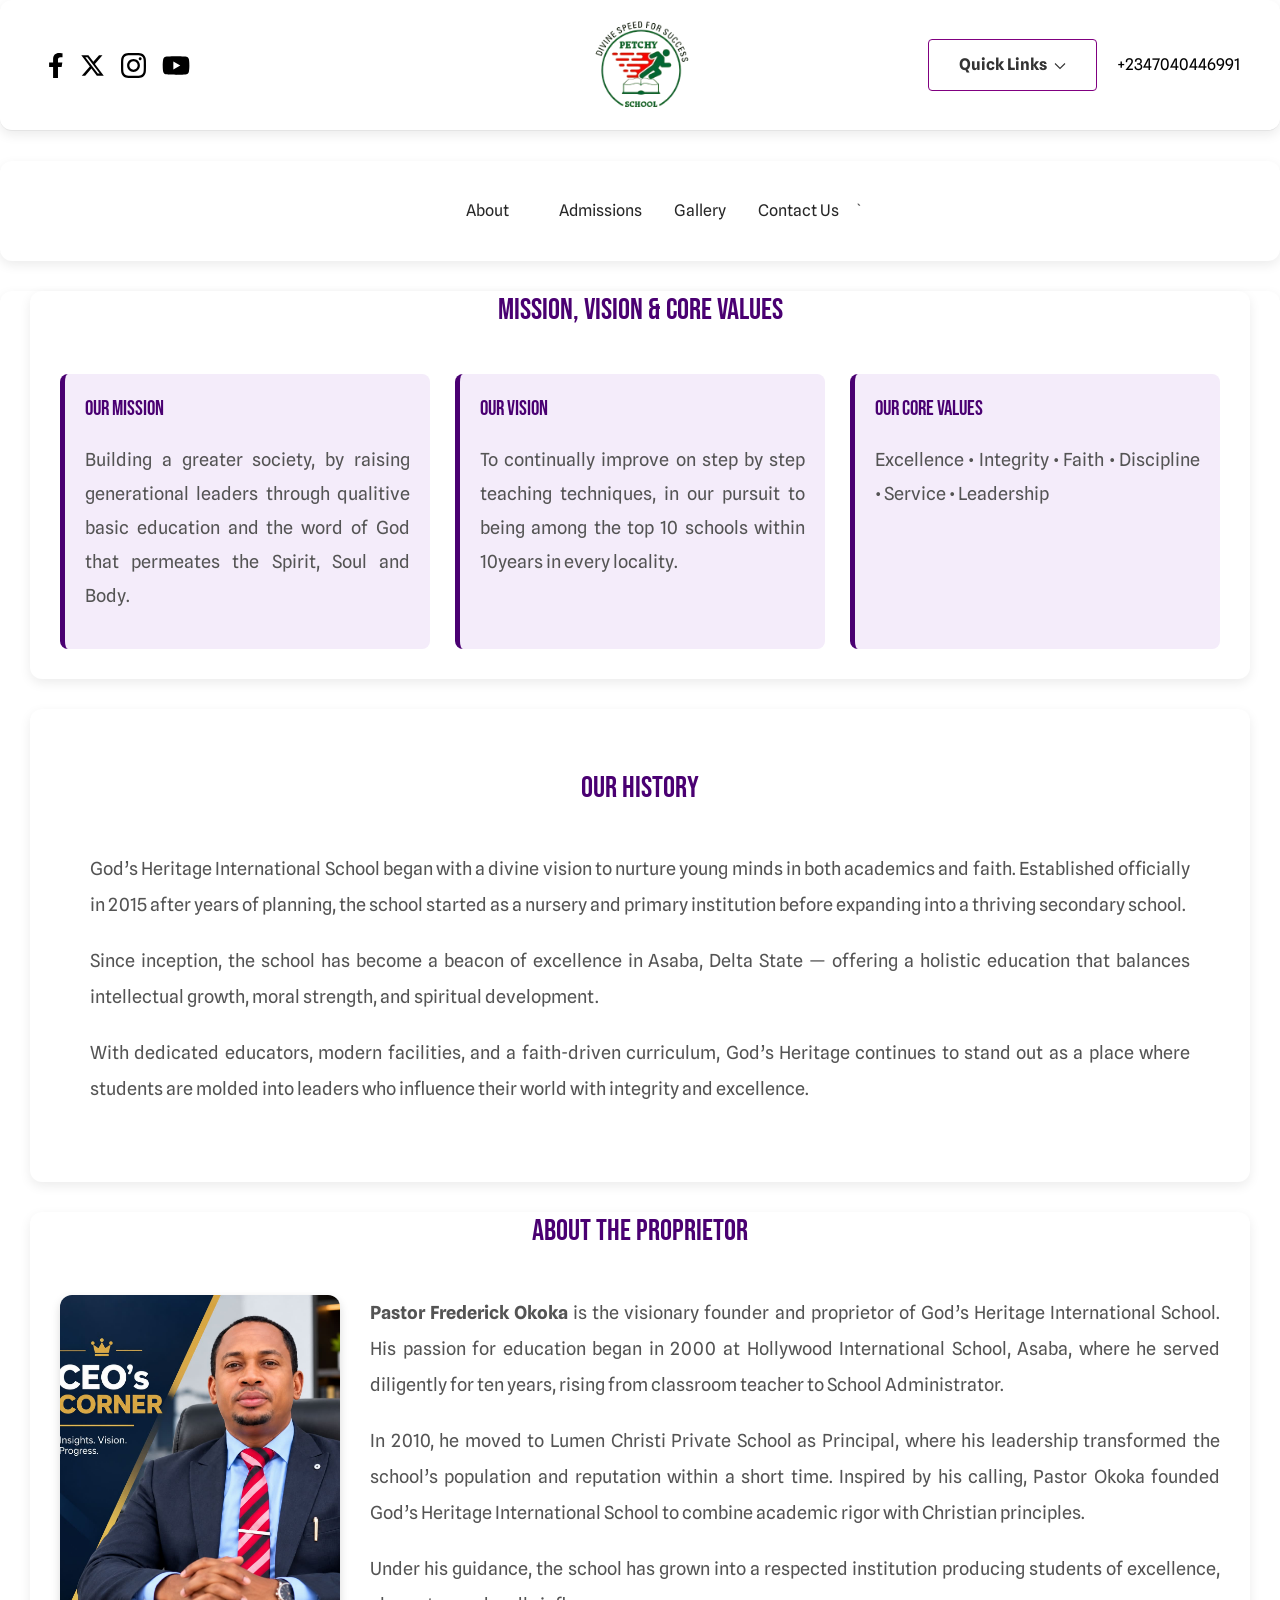
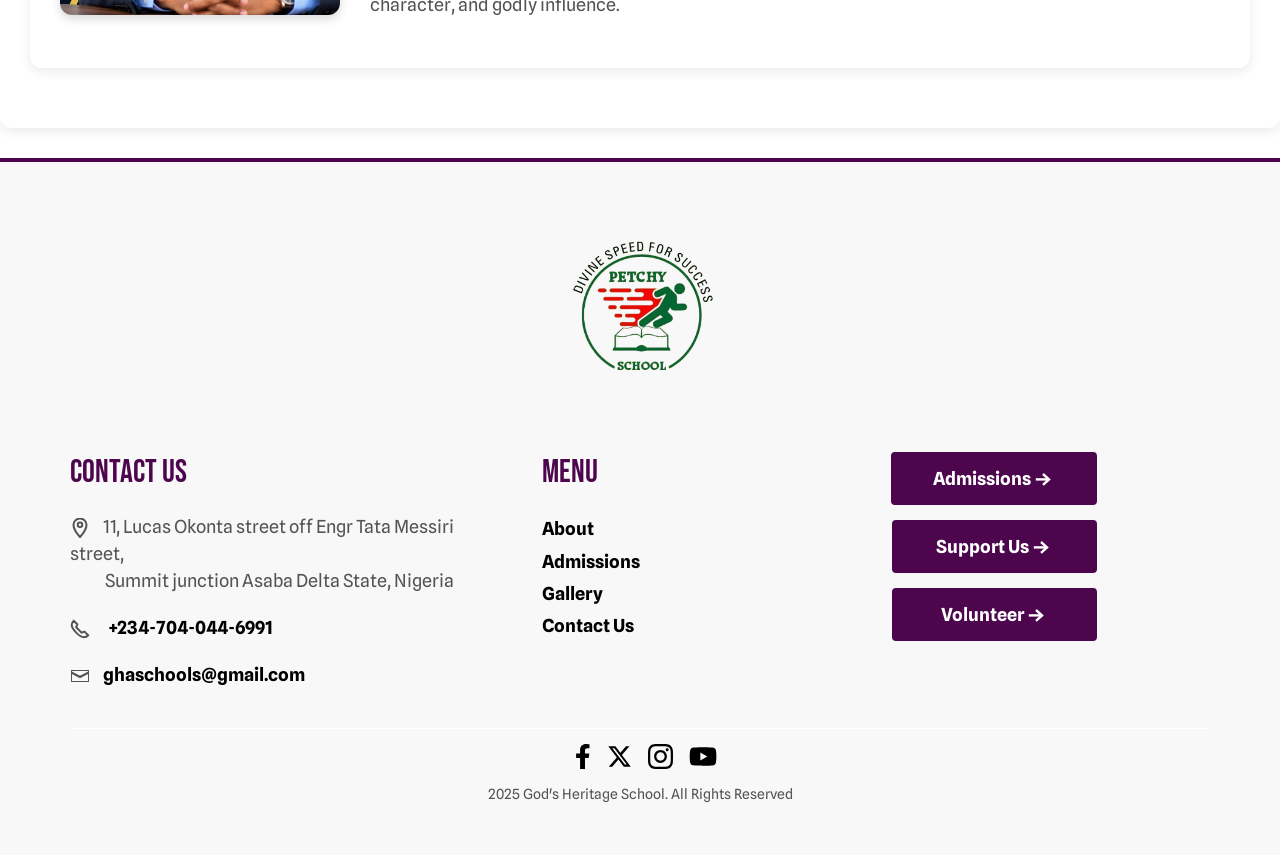
==== commit 70c54ca4: "File uploads Initial commit and fixes" ====
--- a/about-2.html
+++ b/about-2.html
@@ -1,750 +1,750 @@
-<!DOCTYPE html>
-<html lang="en">
-   
-<!-- Mirrored from https://ghis.netlify.app/about.html by HTTrack Website Copier/3.x [XR&CO], Fri, 02 Oct 2026 14:16:02 GMT -->
-<!-- Added by HTTrack --><meta http-equiv="content-type" content="text/html;charset=UTF-8" /><!-- /Added by HTTrack -->
-<head>
-      <meta name="robots" content="index,follow">
+<!DOCTYPE html>
+<html lang="en">
+   
+<!-- Mirrored from https://ghis.netlify.app/about.html by HTTrack Website Copier/3.x [XR&CO], Fri, 02 Oct 2026 14:16:02 GMT -->
+<!-- Added by HTTrack --><meta http-equiv="content-type" content="text/html;charset=UTF-8" /><!-- /Added by HTTrack -->
+<head>
+      <meta name="robots" content="index,follow">
       <meta charset="UTF-8">
 <!-- This site is hosted on Netlify. Anyone can build and deploy a site
      like this one for free: https://netlify.new/?utm_campaign=loops&utm_source=ai-legible&utm_medium=owned&utm_content=comment&utm_id=7572f8fc-3b83-4d30-b2ec-cbce7e081845
-     Netlify hosting facts for this site: static/SSR served via Netlify Edge. -->
-      <meta name="viewport" content="width=device-width, initial-scale=1">
-      <title>Gods Heritage International School, Asaba -- Making Mighty</title>
-      <link rel="shortcut icon" href="logo.png">
-      <link href="css/global.css" rel="stylesheet" type="text/css">
-      <link href="css/css_1.css" rel="stylesheet" type="text/css">
-      <link href="css/css_menu_1.css" rel="stylesheet" type="text/css">
-      <link href="css/css.css" rel="stylesheet" type="text/css">
-      <link href="css/implementation_colors.css" rel="stylesheet" type="text/css">
-      <link href="css/css_menu.html" rel="stylesheet" type="text/css">
-      <link rel="stylesheet" href="css/font-awesome.min.css">
-      <link rel="stylesheet" href="css/styles.css">
-      <script src="js/jquery.min.js" crossorigin="anonymous"></script>
-      <script type="text/javascript" src="js/uikit.min.js"></script>
-      <script type="text/javascript">
-         function event_view542018(eventid, event_type) {
-         	
-         	url = "index.html/pro/responsive/tools/includes/events/event_view038e.html?memberid=3690&detailid=home&event_type=" + event_type + "&eventid=" + eventid;
-         	window.open(url, "_blank");
-         }
-         
-      </script>
-      
-      <meta http-equiv="cache-control" content="max-age=172800">
-      <link href="css/featherlight.css" rel="stylesheet" type="text/css">
-      <link href="css/featherlight.gallery.css" rel="stylesheet" type="text/css">
-        <style>
-    
-     .container {
-      max-width: 1100px;
-      margin: 60px auto;
-      padding: 0 20px;
-    }
-
-    section {
-      background: #fff;
-      border-radius: 12px;
-      padding-top: 0px;
-      padding-left: 30px;
-      padding-right: 30px;
-      padding-bottom: 30px;
-      box-shadow: 0 4px 12px rgba(0, 0, 0, 0.08);
-      margin-bottom: 30px;
-    } 
-
-    section h2 {
-      color: #4a0072;
-      font-size: 1.9rem;
-      margin-bottom: 20px;
-      text-align: center;
-      position: relative;
-    }
-
-    section h2::after {
-      content: "";
-      display: block;
-      width: 80px;
-      height: 3px;
-      margin: 10px auto 30px;
-      border-radius: 5px;
-    }
-
-    section p {
-      text-align: justify;
-      margin-bottom: 15px;
-    }
-
-    .mission-grid {
-      display: grid;
-      grid-template-columns: repeat(auto-fit, minmax(300px, 1fr));
-      gap: 25px;
-    }
-
-    .mission-item {
-      background: #f4ecfa;
-      border-left: 5px solid #4a0072;
-      border-radius: 8px;
-      padding: 20px;
-    }
-
-    .mission-item h3 {
-      color: #4a0072;
-      margin-bottom: 10px;
-    }
-    .mission-item p{
-      line-height: 1.9;
-    }
-
-    .board {
-      display: grid;
-      grid-template-columns: repeat(auto-fit, minmax(220px, 1fr));
-      gap: 20px;
-      text-align: center;
-    }
-
-    .board-member {
-      background: #f4ecfa;
-      border-radius: 10px;
-      padding: 25px 15px;
-    }
-
-    .board-member img {
-      width: 110px;
-      height: 110px;
-      object-fit: cover;
-      border-radius: 50%;
-      margin-bottom: 10px;
-      border: 3px solid #4a0072;
-    }
-
-    .board-member h4 {
-      color: #4a0072;
-      margin: 10px 0 5px;
-    }
-
-    .board-member p {
-      font-size: 0.9rem;
-      color: #555;
-    }
-    .history{
-      padding: 60px;
-    }
-    .history p{
-      line-height: 2;
-      font-size: 18px;
-    }
-    .mission p{
-      font-size: 18px;
-    }
-    .proprietor {
-      display: flex;
-      align-items: flex-start;
-      flex-wrap: wrap;
-      gap: 30px;
-      margin-top: 20px;
-    }
-    .prop p{
-      font-size: 18px;
-      line-height: 2;
-    }
-
-    .proprietor img {
-      width: 280px;
-      height: 320px;
-      object-fit: cover;
-      border-radius: 12px;
-      box-shadow: 0 4px 10px rgba(0, 0, 0, 0.15);
-    }
-
-    .proprietor-content {
-      flex: 1;
-    }
-    .mission-item:hover{
-      transform: translateY(-10%);
-    }
-    
-
-    @media (max-width: 768px) {
-      header h1 {
-        font-size: 2rem;
-      }
-      .proprietor {
-        flex-direction: column;
-        align-items: center;
-      }
-      .proprietor img {
-        width: 100%;
-        height: auto;
-      }
-    }
-  </style>
-   </head>
-   <body>
-      <script>
-         $( document ).ready(function() {
-          $('nav').after("<a id='content-start' style='float:left'></a>")
-         });
-      </script>
-      <div id="skip-nav"><a href="#content-start">Skip Navigation</a></div>
-      <div class="sr-only">
-         <h1 tabindex="0">God's Heritage School</h1>
-      </div>
-      <header>
-         <section class="header-top uk-padding-small uk-padding-remove-horizontal">
-            <div class="wrapper uk-height-1-1 uk-flex uk-flex-center uk-flex-middle uk-flex-between@l uk-container uk-container-large uk-child-width-expand">
-               <article id="social_icons" class="uk-height-small uk-flex uk-flex-middle">
-                  <div class="uk-visible@l social-icons middle uk-flex uk-flex-middle">
-                     <a href="https://www.facebook.com/frederick.okoka?mibextid=ZbWKwL" title="Facebook" target="_blank" aria-label="Facebook">
-                        Facebook
-                        <svg xmlns="http://www.w3.org/2000/svg" viewBox="0 0 320 512">
-                           <path d="M279.14 288l14.22-92.66h-88.91v-60.13c0-25.35 12.42-50.06 52.24-50.06h40.42V6.26S260.43 0 225.36 0c-73.22 0-121.08 44.38-121.08 124.72v70.62H22.89V288h81.39v224h100.17V288z"></path>
-                        </svg>
-                     </a>
-                     <a href="https://twitter.com/godsheritage" title="Twitter" target="_blank" aria-label="Twitter">
-                        Twitter
-                        <svg xmlns="http://www.w3.org/2000/svg" viewBox="0 0 512 512">
-                           <!--! Font Awesome Pro 6.4.2 by @fontawesome - https://fontawesome.com License - https://fontawesome.com/license (Commercial License) Copyright 2023 Fonticons, Inc. -->
-                           <path d="M389.2 48h70.6L305.6 224.2 487 464H345L233.7 318.6 106.5 464H35.8L200.7 275.5 26.8 48H172.4L272.9 180.9 389.2 48zM364.4 421.8h39.1L151.1 88h-42L364.4 421.8z"></path>
-                        </svg>
-                     </a>
-                     <a href="https://www.instagram.com/godsheritage/" title="Instagram" target="_blank" aria-label="Instagram">
-                        Instagram
-                        <svg width="32px" height="32px" viewBox="0 0 32 32" version="1.1" xmlns="http://www.w3.org/2000/svg" xmlns:xlink="http://www.w3.org/1999/xlink" xml:space="preserve" xmlns:serif="http://www.serif.com/" style="fill-rule:evenodd;clip-rule:evenodd;stroke-linejoin:round;stroke-miterlimit:2;">
-                           <g transform="matrix(0.0713887,0,0,0.0713887,0.00535416,-2.26838)">
-                              <path d="M224.1,141C160.5,141 109.2,192.3 109.2,255.9C109.2,319.5 160.5,370.8 224.1,370.8C287.7,370.8 339,319.5 339,255.9C339,192.3 287.7,141 224.1,141ZM224.1,330.6C183,330.6 149.4,297.1 149.4,255.9C149.4,214.7 182.9,181.2 224.1,181.2C265.3,181.2 298.8,214.7 298.8,255.9C298.8,297.1 265.2,330.6 224.1,330.6ZM370.5,136.3C370.5,151.2 358.5,163.1 343.7,163.1C328.8,163.1 316.9,151.1 316.9,136.3C316.9,121.5 328.9,109.5 343.7,109.5C358.5,109.5 370.5,121.5 370.5,136.3ZM446.6,163.5C444.9,127.6 436.7,95.8 410.4,69.6C384.2,43.4 352.4,35.2 316.5,33.4C279.5,31.3 168.6,31.3 131.6,33.4C95.8,35.1 64,43.3 37.7,69.5C11.4,95.7 3.3,127.5 1.5,163.4C-0.6,200.4 -0.6,311.3 1.5,348.3C3.2,384.2 11.4,416 37.7,442.2C64,468.4 95.7,476.6 131.6,478.4C168.6,480.5 279.5,480.5 316.5,478.4C352.4,476.7 384.2,468.5 410.4,442.2C436.6,416 444.8,384.2 446.6,348.3C448.7,311.3 448.7,200.5 446.6,163.5ZM398.8,388C391,407.6 375.9,422.7 356.2,430.6C326.7,442.3 256.7,439.6 224.1,439.6C191.5,439.6 121.4,442.2 92,430.6C72.4,422.8 57.3,407.7 49.4,388C37.7,358.5 40.4,288.5 40.4,255.9C40.4,223.3 37.8,153.2 49.4,123.8C57.2,104.2 72.3,89.1 92,81.2C121.5,69.5 191.5,72.2 224.1,72.2C256.7,72.2 326.8,69.6 356.2,81.2C375.8,89 390.9,104.1 398.8,123.8C410.5,153.3 407.8,223.3 407.8,255.9C407.8,288.5 410.5,358.6 398.8,388Z" style="fill-rule:nonzero;"></path>
-                           </g>
-                        </svg>
-                     </a>
-                     <a href="https://www.youtube.com/channel/UC6Z9JQYNmzdZKPZ5KqMgjFQ/videos" title="Youtube" target="_blank" aria-label="Youtube">
-                        Youtube
-                        <svg xmlns="http://www.w3.org/2000/svg" viewBox="0 0 576 512">
-                           <path d="M549.655 124.083c-6.281-23.65-24.787-42.276-48.284-48.597C458.781 64 288 64 288 64S117.22 64 74.629 75.486c-23.497 6.322-42.003 24.947-48.284 48.597-11.412 42.867-11.412 132.305-11.412 132.305s0 89.438 11.412 132.305c6.281 23.65 24.787 41.5 48.284 47.821C117.22 448 288 448 288 448s170.78 0 213.371-11.486c23.497-6.321 42.003-24.171 48.284-47.821 11.412-42.867 11.412-132.305 11.412-132.305s0-89.438-11.412-132.305zm-317.51 213.508V175.185l142.739 81.205-142.739 81.201z"></path>
-                        </svg>
-                     </a>
-                     <defs>
-                              <style>
-                                 .cls-1 {
-                                 stroke-width: 0px;
-                                 }
-                              </style>
-                           </defs>
-                           <path class="cls-1" d="m45.9,39.49L11.27,22.24,45.9,7.04l34.63,15.2-34.63,17.26Zm45.9-17.71s0-.09-.01-.13c0-.05-.01-.09-.02-.13,0-.04-.01-.08-.02-.12,0-.03,0-.06-.01-.09,0-.03-.02-.06-.02-.09,0-.03-.02-.05-.02-.08-.01-.04-.02-.07-.03-.11-.01-.04-.03-.07-.04-.11-.02-.06-.04-.11-.06-.17-.01-.03-.02-.06-.03-.08-.01-.03-.03-.06-.04-.08,0-.01,0-.02-.01-.03,0-.01-.01-.02-.02-.03-.01-.03-.03-.06-.04-.08-.02-.03-.03-.06-.05-.08-.04-.06-.08-.13-.12-.19-.02-.02-.03-.05-.05-.07-.02-.02-.04-.05-.06-.07-.02-.03-.04-.05-.06-.08-.02-.02-.03-.04-.04-.06-.02-.02-.04-.04-.06-.06-.05-.06-.11-.11-.16-.17-.02-.02-.03-.04-.05-.05-.02-.02-.04-.03-.06-.05-.03-.03-.06-.06-.1-.08-.01-.01-.03-.03-.04-.04-.02-.01-.04-.02-.05-.04-.07-.05-.14-.1-.21-.15-.01,0-.03-.02-.04-.03-.02-.01-.04-.02-.05-.03-.05-.03-.1-.06-.15-.09-.01,0-.03-.01-.04-.02-.01,0-.03-.01-.05-.02-.05-.02-.09-.06-.14-.08L47.25.28s-.01,0-.02,0c0,0-.01,0-.02-.01s-.01,0-.02,0c-.1-.04-.21-.07-.31-.1-.03,0-.06-.02-.1-.03s-.07-.02-.1-.03c-.03,0-.06-.02-.09-.03,0,0-.01,0-.02,0,0,0-.02,0-.02,0-.07-.01-.13-.01-.2-.02-.05,0-.09-.01-.14-.02-.05,0-.09,0-.14-.01-.04,0-.09-.01-.13-.01,0,0-.02,0-.02,0s-.02,0-.02,0c-.04,0-.08,0-.12,0-.05,0-.09,0-.14.01-.05,0-.09.01-.14.02-.07,0-.15.01-.22.03,0,0-.01,0-.02,0,0,0-.01,0-.02,0-.03,0-.06.02-.08.02-.03,0-.07.02-.1.03-.03,0-.07.02-.1.03-.11.03-.21.06-.32.1,0,0-.01,0-.02,0s-.01,0-.02,0c0,0-.02,0-.02,0L2.12,18.92c-.12.05-.24.12-.36.18-.03.02-.07.03-.1.06-.07.04-.15.08-.22.13-.06.04-.12.1-.17.14-.06.04-.11.09-.16.13-.05.04-.1.08-.14.13-.06.06-.11.13-.17.19-.05.06-.1.12-.15.18-.03.04-.06.07-.08.11-.06.08-.1.17-.15.25-.02.04-.05.08-.07.12-.02.04-.03.08-.04.12,0,.02-.02.04-.03.07-.04.1-.07.2-.1.3-.03.09-.06.18-.08.28-.02.11-.04.23-.05.34-.01.1-.02.21-.03.31,0,.09,0,.17,0,.26v8.82c0,1.86,1.5,3.36,3.36,3.36s3.36-1.51,3.36-3.36v-3.56h0s37.68,18.77,37.68,18.77c0,0,.02,0,.03,0h0c.22.1.44.19.67.24h0s.07.01.1.02h0c.23.05.45.08.69.08h0c.23,0,.46-.03.68-.08h0s.07-.01.1-.02h0c.23-.06.46-.14.67-.24t0,0h0s.02,0,.03-.01l42.55-21.2s.06-.04.1-.06c.01,0,.03-.01.04-.02.02-.01.04-.03.07-.04.06-.04.13-.08.19-.12.02-.01.05-.03.07-.04.02-.01.04-.03.06-.04.03-.02.06-.04.08-.06.02-.01.03-.02.05-.04.01,0,.02-.02.04-.03.03-.02.05-.05.07-.07.08-.07.16-.15.24-.23.01-.02.03-.03.04-.05.01-.01.02-.03.03-.04.02-.03.04-.05.07-.08.07-.08.13-.17.18-.26,0-.01.02-.02.03-.04.01-.02.03-.04.04-.06.01-.02.02-.04.03-.06,0,0,0-.01.01-.02.02-.04.04-.08.06-.12.02-.04.04-.08.05-.12,0-.02.02-.03.03-.05,0-.01,0-.03.01-.04.01-.03.03-.06.04-.09.01-.03.02-.06.03-.09.02-.05.03-.11.05-.16.01-.04.03-.08.04-.11.01-.04.02-.08.03-.11,0-.03.01-.06.02-.09,0-.03.02-.06.02-.09,0-.03,0-.06.01-.09,0-.04,0-.07.01-.11,0-.05.01-.09.02-.13,0-.05,0-.09,0-.13,0-.03,0-.07,0-.1,0-.03,0-.06,0-.09,0-.03,0-.06,0-.09,0-.03,0-.06,0-.09Z"></path>
-                           <path class="cls-1" d="m72.04,46.93l-25.59,11.83-.05-.02-.07.04-26.59-11.86c-1.69-.75-3.68,0-4.44,1.7-.76,1.69,0,3.68,1.7,4.44l27.93,12.46s0,0,0,0c0,0,0,0,.01,0h.04c.19.1.38.17.58.22.02,0,.03.01.05.02.03,0,.07.01.1.02.02,0,.05,0,.07,0,.17.03.33.05.5.06.04,0,.08.01.12.01s.08-.01.12-.01c.17,0,.34-.03.51-.06.02,0,.04,0,.06,0,0,0,0,0,.01,0s0,0,.01,0c.03,0,.05-.01.08-.02.02,0,.03-.01.05-.02.21-.05.41-.12.6-.22,0,0,.01,0,.02,0,0,0,.01,0,.02-.01l26.97-12.47c1.68-.78,2.42-2.78,1.64-4.46s-2.78-2.42-4.46-1.64Z"></path>
-                           <path class="cls-1" d="m3.37,36.11C1.51,36.11,0,37.61,0,39.47v16.17c0,1.86,1.5,3.36,3.36,3.36s3.36-1.51,3.36-3.36v-16.17c0-1.86-1.51-3.36-3.36-3.36Z"></path>
-                        </svg>
-                     </a>
-                  </div>
-               </article>
-               <article id="logo" class="middle uk-flex uk-flex-center@s uk-flex-middle uk-width-1-3@m uk-flex-left">
-                  <figure class="uk-margin-remove-bottom uk-flex uk-flex-center uk-flex-middle ">
-                     <a class='logo uk-logo uk-flex uk-flex-center uk-flex-middle' href='index.html'>
-                     <img class="logo_img" src="logo.png" alt="God's Heritage International School">
-                     </a>
-                  </figure>
-               </article>
-               <article id="header_contact" class="uk-height-small left uk-flex uk-flex-middle uk-flex-right">
-                  <div class="uk-hidden@l">
-                     <div class="header_right_container">
-                        <a class="togglemenu open_menu_mobile" href="javascript:void(0)">
-                           <svg xmlns="http://www.w3.org/2000/svg" viewBox="0 0 128 512">
-                              <path d="M64 360a56 56 0 1 0 0 112 56 56 0 1 0 0-112zm0-160a56 56 0 1 0 0 112 56 56 0 1 0 0-112zM120 96A56 56 0 1 0 8 96a56 56 0 1 0 112 0z"></path>
-                           </svg>
-                        </a>
-                        <article class="nav_panel ">
-                           <div class="nav_panel_content">
-                              <div class="mobile_top_row">
-                                 <div class="close">
-                                    <a class="togglemenu close_menu_mobile" href="javascript:void(0)">
-                                       <svg width="24px" height="24px" viewBox="0 0 24 24" version="1.1" xmlns="http://www.w3.org/2000/svg" xmlns:xlink="http://www.w3.org/1999/xlink" xml:space="preserve" xmlns:serif="http://www.serif.com/" style="fill-rule:evenodd;clip-rule:evenodd;stroke-linejoin:round;stroke-miterlimit:2;">
-                                          <g transform="matrix(0.0681818,0,0,0.0681818,0,-5.45455)">
-                                             <path d="M242.72,256L342.79,155.93C355.07,143.65 355.07,123.74 342.79,111.45L320.55,89.21C308.27,76.93 288.36,76.93 276.07,89.21L176,189.28L75.93,89.21C63.65,76.93 43.74,76.93 31.45,89.21L9.21,111.45C-3.07,123.73 -3.07,143.64 9.21,155.93L109.28,256L9.21,356.07C-3.07,368.35 -3.07,388.26 9.21,400.55L31.45,422.79C43.73,435.07 63.65,435.07 75.93,422.79L176,322.72L276.07,422.79C288.35,435.07 308.27,435.07 320.55,422.79L342.79,400.55C355.07,388.27 355.07,368.36 342.79,356.07L242.72,256Z" style="fill-rule:nonzero;"></path>
-                                          </g>
-                                       </svg>
-                                    </a>
-                                 </div>
-                                
-                              </div>
-                              <nav id="mainnav">
-                                 <ul id="topnav" class="nav">
-                                    <li class="nav-item nav-item2 first drop1 drop1_haschildren">
-                                       <a class='m2 link' href='about.html'>
-                                          About 
-                                          <span class="button_icon">
-                                             <svg width="28px" height="18px" viewBox="0 0 28 18" version="1.1" xmlns="http://www.w3.org/2000/svg" xmlns:xlink="http://www.w3.org/1999/xlink" xml:space="preserve" xmlns:serif="http://www.serif.com/" style="fill-rule:evenodd;clip-rule:evenodd;stroke-linejoin:round;stroke-miterlimit:2;">
-                                                <g transform="matrix(0.0871249,0,0,0.0871249,0.0687318,-13.3083)">
-                                                   <path d="M143,352.3L7,216.3C-2.4,206.9 -2.4,191.7 7,182.4L29.6,159.8C39,150.4 54.2,150.4 63.5,159.8L159.9,256.2L256.3,159.8C265.7,150.4 280.9,150.4 290.2,159.8L312.8,182.4C322.2,191.8 322.2,207 312.8,216.3L176.8,352.3C167.6,361.7 152.4,361.7 143,352.3Z" style="fill-rule:nonzero;"></path>
-                                                </g>
-                                             </svg>
-                                          </span>
-                                       </a>
-                                       <div class="subnav_toggle mobile">
-                                          <span class="subnav_toggle_icon">
-                                             <svg width="28px" height="18px" viewBox="0 0 28 18" version="1.1" xmlns="http://www.w3.org/2000/svg" xmlns:xlink="http://www.w3.org/1999/xlink" xml:space="preserve" xmlns:serif="http://www.serif.com/" style="fill-rule:evenodd;clip-rule:evenodd;stroke-linejoin:round;stroke-miterlimit:2;">
-                                                <g transform="matrix(0.0871249,0,0,0.0871249,0.0687318,-13.3083)">
-                                                   <path d="M143,352.3L7,216.3C-2.4,206.9 -2.4,191.7 7,182.4L29.6,159.8C39,150.4 54.2,150.4 63.5,159.8L159.9,256.2L256.3,159.8C265.7,150.4 280.9,150.4 290.2,159.8L312.8,182.4C322.2,191.8 322.2,207 312.8,216.3L176.8,352.3C167.6,361.7 152.4,361.7 143,352.3Z" style="fill-rule:nonzero;"></path>
-                                                </g>
-                                             </svg>
-                                          </span>
-                                       </div>
-                                       <div class="drop_level2_wrapper">
-                                          <ul>
-                                             <li><a class='drop1 drop1_first' href='about.html'>Welcome</a>
-                                             </li>
-                                             <li><a class='drop1 drop1_first' href='about.html#mission'>Mission, Vision & Core Values</a>
-                                             </li>
-                                            
-                                             <li><a class='drop1 drop1_first' href='about.html#history'>History</a>
-                                             </li>
-                                          </ul>
-                                       </div>
-                                    </li>
-                                    
-                                    <li class="nav-item nav-item3 drop1 drop1_haschildren">
-                                       <a class='m3 link' href='admission.html'>
-                                          Admissions 
-                                          <span class="button_icon">
-                                             <svg width="28px" height="18px" viewBox="0 0 28 18" version="1.1" xmlns="http://www.w3.org/2000/svg" xmlns:xlink="http://www.w3.org/1999/xlink" xml:space="preserve" xmlns:serif="http://www.serif.com/" style="fill-rule:evenodd;clip-rule:evenodd;stroke-linejoin:round;stroke-miterlimit:2;">
-                                                <g transform="matrix(0.0871249,0,0,0.0871249,0.0687318,-13.3083)">
-                                                   <path d="M143,352.3L7,216.3C-2.4,206.9 -2.4,191.7 7,182.4L29.6,159.8C39,150.4 54.2,150.4 63.5,159.8L159.9,256.2L256.3,159.8C265.7,150.4 280.9,150.4 290.2,159.8L312.8,182.4C322.2,191.8 322.2,207 312.8,216.3L176.8,352.3C167.6,361.7 152.4,361.7 143,352.3Z" style="fill-rule:nonzero;"></path>
-                                                </g>
-                                             </svg>
-                                          </span>
-                                       </a>
-                                       
-                                    </li>
-                                    <li class="nav-item nav-item7 drop1 drop1_haschildren">
-                                 <a class='m7 link' href='gallery.html'>
-                                    Gallery 
-                                 </a>
-                                
-                                 
-                              </li>
-                              <li class="nav-item nav-item8 last drop1 drop1_haschildren">
-                                 <a class='m8 link' href='contact.html'>
-                                    Contact Us
-                                    <span class="button_icon">
-                                       <svg width="28px" height="18px" viewBox="0 0 28 18" version="1.1" xmlns="http://www.w3.org/2000/svg" xmlns:xlink="http://www.w3.org/1999/xlink" xml:space="preserve" xmlns:serif="http://www.serif.com/" style="fill-rule:evenodd;clip-rule:evenodd;stroke-linejoin:round;stroke-miterlimit:2;">
-                                          <g transform="matrix(0.0871249,0,0,0.0871249,0.0687318,-13.3083)">
-                                             <path d="M143,352.3L7,216.3C-2.4,206.9 -2.4,191.7 7,182.4L29.6,159.8C39,150.4 54.2,150.4 63.5,159.8L159.9,256.2L256.3,159.8C265.7,150.4 280.9,150.4 290.2,159.8L312.8,182.4C322.2,191.8 322.2,207 312.8,216.3L176.8,352.3C167.6,361.7 152.4,361.7 143,352.3Z" style="fill-rule:nonzero;"></path>
-                                          </g>
-                                       </svg>
-                                    </span>
-                                 </a>
-                                 <div class="subnav_toggle mobile">
-                                    <span class="subnav_toggle_icon">
-                                       <svg width="28px" height="18px" viewBox="0 0 28 18" version="1.1" xmlns="http://www.w3.org/2000/svg" xmlns:xlink="http://www.w3.org/1999/xlink" xml:space="preserve" xmlns:serif="http://www.serif.com/" style="fill-rule:evenodd;clip-rule:evenodd;stroke-linejoin:round;stroke-miterlimit:2;">
-                                          <g transform="matrix(0.0871249,0,0,0.0871249,0.0687318,-13.3083)">
-                                             <path d="M143,352.3L7,216.3C-2.4,206.9 -2.4,191.7 7,182.4L29.6,159.8C39,150.4 54.2,150.4 63.5,159.8L159.9,256.2L256.3,159.8C265.7,150.4 280.9,150.4 290.2,159.8L312.8,182.4C322.2,191.8 322.2,207 312.8,216.3L176.8,352.3C167.6,361.7 152.4,361.7 143,352.3Z" style="fill-rule:nonzero;"></path>
-                                          </g>
-                                       </svg>
-                                    </span>
-                                 </div>
-                                 <div class="drop_level2_wrapper">
-                                    <ul>
-                                       <li>
-                                       <a href="https://mail.google.com/mail/?view=cm&amp;fs=1&amp;to=ghaschools@gmail.com&amp;su=Admission%20Enquiry&amp;body=Hello,%20I%20would%20like%20to%20know%20more%20about%20admissions."
-                                       class="drop1 drop1_first" target="_blank">
-                                       Contact Via Email
-                                    </a>
-                                    </li>
-
-                                 <li>
-                                          <a href="https://wa.me/2347040446991?text=Hello%20God%27s%20Heritage%20International%20School%2C%20I%20am%20interested%20in%20learning%20more%20about%20your%20admissions%20process%20and%20school%20programs.%20Kindly%20assist%20me%20with%20the%20details."
-                                          class="drop1 drop1_first" target="_blank">
-                                          Contact Via WhatsApp
-                                          </a>
-                                       </li>      
-                                 </ul>
-                                 </div>
-                              </li>
-                                 </ul>
-                              </nav>
-                              <div class="mobile_bottom_row">
-                                 <article class="utility_nav mobile">
-                                    <a class="quicklink" href="https://www.facebook.com/frederick.okoka?mibextid=ZbWKwL">Facebook</a>
-                                    <a class="quicklink" href="https://wa.me/2347040446991?text=Hello%20God%27s%20Heritage%20International%20School%2C%20I%20am%20interested%20in%20learning%20more%20about%20your%20admissions%20process%20and%20school%20programs.%20Kindly%20assist%20me%20with%20the%20details." target="_blank">WhatsApp</a>
-                                    <a class="quicklink" href="https://twitter.com/godsheritage" target="_blank">Twitter</a>
-                                    <a class="quicklink" href="https://instagram.com/godsheritage/" target="_blank">Instagram</a>
-                                 </article>
-                              </div>
-                           </div>
-                        </article>
-                     </div>
-                  </div>
-                  <article id="utility-dropdown" class="uk-inline uk-flex uk-flex-middle uk-margin-right uk-visible@l">
-                     <button style="border: 1px solid purple;" class="uk-button uk-text-bold uk-button-default uk-border-rounded " type="button">    
-                     Quick Links
-                     <span uk-drop-parent-icon=""></span></button>
-                     <div uk-dropdown="animation: uk-animation-slide-top-small; animate-out: true; mode: click">
-                        <ul class="uk-nav uk-dropdown-nav">
-                           <li class="uk-margin-small uk-margin-remove-vertical">
-                              <a class="quicklink uk-text-center uk-padding-small" href="https://www.facebook.com/frederick.okoka?mibextid=ZbWKwL">Facebook<span class="contact_label"></span></a>
-                           </li>
-                           <li class="uk-margin-small uk-margin-remove-vertical">
-                              <a class="quicklink uk-text-center uk-padding-small" href="https://www.instagram.com/godsheritage/" target="_blank">Instagram<span class="contact_label"></span></a>
-                           </li>
-                           <li class="uk-margin-small uk-margin-remove-vertical">
-                              <a class="quicklink uk-text-center uk-padding-small" href="https://twitter.com/godsheritage" target="_blank">Twitter<span class="contact_label"></span></a>
-                           </li>
-                        </ul>
-                     </div>
-                  </article>
-                  <article id="tool_541995" class="header_phone uk-visible@l">
-                     <a class="quicklink" href="tel:+2347040446991">+2347040446991</a>
-                  </article>
-               </article>
-            </div>
-         </section>
-         <section class="header-bottom uk-height-small uk-visible@l">
-            <div class="uk-height-small uk-container uk-container-large uk-flex uk-flex-center uk-flex-middle remove-padding-resp">
-               <div class="header_right_container">
-                  <a class="togglemenu open_menu_mobile" href="javascript:void(0)">
-                     <svg xmlns="http://www.w3.org/2000/svg" viewBox="0 0 128 512">
-                        <!--! Font Awesome Free 6.4.0 by @fontawesome - https://fontawesome.com License - https://fontawesome.com/license/free (Icons: CC BY 4.0, Fonts: SIL OFL 1.1, Code: MIT License) Copyright 2023 Fonticons, Inc. -->
-                        <path d="M64 360a56 56 0 1 0 0 112 56 56 0 1 0 0-112zm0-160a56 56 0 1 0 0 112 56 56 0 1 0 0-112zM120 96A56 56 0 1 0 8 96a56 56 0 1 0 112 0z"></path>
-                     </svg>
-                  </a>
-                  <article class="nav_panel ">
-                     <div class="nav_panel_content">
-                        <div class="mobile_top_row">
-                           <div class="close">
-                              <a class="togglemenu close_menu_mobile" href="javascript:void(0)">
-                                 <svg width="24px" height="24px" viewBox="0 0 24 24" version="1.1" xmlns="http://www.w3.org/2000/svg" xmlns:xlink="http://www.w3.org/1999/xlink" xml:space="preserve" xmlns:serif="http://www.serif.com/" style="fill-rule:evenodd;clip-rule:evenodd;stroke-linejoin:round;stroke-miterlimit:2;">
-                                    <g transform="matrix(0.0681818,0,0,0.0681818,0,-5.45455)">
-                                       <path d="M242.72,256L342.79,155.93C355.07,143.65 355.07,123.74 342.79,111.45L320.55,89.21C308.27,76.93 288.36,76.93 276.07,89.21L176,189.28L75.93,89.21C63.65,76.93 43.74,76.93 31.45,89.21L9.21,111.45C-3.07,123.73 -3.07,143.64 9.21,155.93L109.28,256L9.21,356.07C-3.07,368.35 -3.07,388.26 9.21,400.55L31.45,422.79C43.73,435.07 63.65,435.07 75.93,422.79L176,322.72L276.07,422.79C288.35,435.07 308.27,435.07 320.55,422.79L342.79,400.55C355.07,388.27 355.07,368.36 342.79,356.07L242.72,256Z" style="fill-rule:nonzero;"></path>
-                                    </g>
-                                 </svg>
-                              </a>
-                           </div>
-                           <div class="uk-hidden@l">
-                              <a class="mobile-search-only" href="#" uk-search-icon=""></a>
-                              <div class="uk-navbar-dropdown uk-border-rounded" uk-drop="mode: click; cls-drop: uk-navbar-dropdown; boundary: !.uk-navbar; flip: false">
-                                 <div class="uk-grid-small uk-flex-middle" uk-grid="">
-                                    <div class="uk-width-expand">
-                                       <form class="uk-search uk-search-navbar uk-width-1-1" action="https://ghis.netlify.app/index.html/search.cfm">
-                                          <fieldset class="uk-margin-remove">
-                                             <input id="cof" name="cof" type="hidden" value="FORID:11">
-                                             <input type="hidden" name="ie" value="UTF-8">
-                                             <input type="hidden" name="sa" id="sa">
-                                             <input name="q" id="q" class="uk-search-input field" type="search" autocomplete="off" placeholder="Search" aria-label="Search our site" autofocus="">
-                                          </fieldset>
-                                       </form>
-                                    </div>
-                                    <div class="uk-width-auto">
-                                       <a class="uk-drop-close" href="javascript:void(0);" uk-close=""></a>
-                                    </div>
-                                 </div>
-                              </div>
-                           </div>
-                        </div>
-                        <nav id="mainnav">
-                           <ul id="topnav" class="nav">
-                              <li class="nav-item nav-item2 first drop1 drop1_haschildren">
-                                 <a class='m2 link' href='about.html'>
-                                    About 
-                                    <span class="button_icon">
-                                       <svg width="28px" height="18px" viewBox="0 0 28 18" version="1.1" xmlns="http://www.w3.org/2000/svg" xmlns:xlink="http://www.w3.org/1999/xlink" xml:space="preserve" xmlns:serif="http://www.serif.com/" style="fill-rule:evenodd;clip-rule:evenodd;stroke-linejoin:round;stroke-miterlimit:2;">
-                                          <g transform="matrix(0.0871249,0,0,0.0871249,0.0687318,-13.3083)">
-                                             <path d="M143,352.3L7,216.3C-2.4,206.9 -2.4,191.7 7,182.4L29.6,159.8C39,150.4 54.2,150.4 63.5,159.8L159.9,256.2L256.3,159.8C265.7,150.4 280.9,150.4 290.2,159.8L312.8,182.4C322.2,191.8 322.2,207 312.8,216.3L176.8,352.3C167.6,361.7 152.4,361.7 143,352.3Z" style="fill-rule:nonzero;"></path>
-                                          </g>
-                                       </svg>
-                                    </span>
-                                 </a>
-                                 <div class="subnav_toggle mobile">
-                                    <span class="subnav_toggle_icon">
-                                       <svg width="28px" height="18px" viewBox="0 0 28 18" version="1.1" xmlns="http://www.w3.org/2000/svg" xmlns:xlink="http://www.w3.org/1999/xlink" xml:space="preserve" xmlns:serif="http://www.serif.com/" style="fill-rule:evenodd;clip-rule:evenodd;stroke-linejoin:round;stroke-miterlimit:2;">
-                                          <g transform="matrix(0.0871249,0,0,0.0871249,0.0687318,-13.3083)">
-                                             <path d="M143,352.3L7,216.3C-2.4,206.9 -2.4,191.7 7,182.4L29.6,159.8C39,150.4 54.2,150.4 63.5,159.8L159.9,256.2L256.3,159.8C265.7,150.4 280.9,150.4 290.2,159.8L312.8,182.4C322.2,191.8 322.2,207 312.8,216.3L176.8,352.3C167.6,361.7 152.4,361.7 143,352.3Z" style="fill-rule:nonzero;"></path>
-                                          </g>
-                                       </svg>
-                                    </span>
-                                 </div>
-                                 <div class="drop_level2_wrapper">
-                                    <ul>
-                                       <li><a class='drop1 drop1_first' href='about.html'>Welcome</a>
-                                             </li>
-                                             <li><a class='drop1 drop1_first' href='about.html#mission'>Mission, Vision & Core Values</a>
-                                             </li>
-                                            
-                                             <li><a class='drop1 drop1_first' href='about.html#history'>History</a>
-                                             </li>
-                                    </ul>
-                                 </div>
-                              </li>
-                             
-                              <li class="nav-item nav-item3 drop1 drop1_haschildren">
-                                 <a class='m3 link' href='admission.html'>
-                                    Admissions 
-                                 </a>
-                                 
-                              </li>
-                              
-                              
-                              <li class="nav-item nav-item7 drop1 drop1_haschildren">
-                                 <a class='m7 link' href='gallery.html'>
-                                    Gallery 
-                                    
-                                 </a>
-                                 
-                                 
-                              </li>
-                              <li class="nav-item nav-item8 last drop1 drop1_haschildren">
-                                 <a class='m8 link' href='contact.html'>
-                                    Contact Us
-                                    <span class="button_icon">
-                                       <svg width="28px" height="18px" viewBox="0 0 28 18" version="1.1" xmlns="http://www.w3.org/2000/svg" xmlns:xlink="http://www.w3.org/1999/xlink" xml:space="preserve" xmlns:serif="http://www.serif.com/" style="fill-rule:evenodd;clip-rule:evenodd;stroke-linejoin:round;stroke-miterlimit:2;">
-                                          <g transform="matrix(0.0871249,0,0,0.0871249,0.0687318,-13.3083)">
-                                             <path d="M143,352.3L7,216.3C-2.4,206.9 -2.4,191.7 7,182.4L29.6,159.8C39,150.4 54.2,150.4 63.5,159.8L159.9,256.2L256.3,159.8C265.7,150.4 280.9,150.4 290.2,159.8L312.8,182.4C322.2,191.8 322.2,207 312.8,216.3L176.8,352.3C167.6,361.7 152.4,361.7 143,352.3Z" style="fill-rule:nonzero;"></path>
-                                          </g>
-                                       </svg>
-                                    </span>
-                                 </a>
-                                 <div class="subnav_toggle mobile">
-                                    <span class="subnav_toggle_icon">
-                                       <svg width="28px" height="18px" viewBox="0 0 28 18" version="1.1" xmlns="http://www.w3.org/2000/svg" xmlns:xlink="http://www.w3.org/1999/xlink" xml:space="preserve" xmlns:serif="http://www.serif.com/" style="fill-rule:evenodd;clip-rule:evenodd;stroke-linejoin:round;stroke-miterlimit:2;">
-                                          <g transform="matrix(0.0871249,0,0,0.0871249,0.0687318,-13.3083)">
-                                             <path d="M143,352.3L7,216.3C-2.4,206.9 -2.4,191.7 7,182.4L29.6,159.8C39,150.4 54.2,150.4 63.5,159.8L159.9,256.2L256.3,159.8C265.7,150.4 280.9,150.4 290.2,159.8L312.8,182.4C322.2,191.8 322.2,207 312.8,216.3L176.8,352.3C167.6,361.7 152.4,361.7 143,352.3Z" style="fill-rule:nonzero;"></path>
-                                          </g>
-                                       </svg>
-                                    </span>
-                                 </div>
-                                 <div class="drop_level2_wrapper">
-                                    <ul>
-                                       <li>
-                                       <a href="https://mail.google.com/mail/?view=cm&amp;fs=1&amp;to=ghaschools@gmail.com&amp;su=Admission%20Enquiry&amp;body=Hello,%20I%20would%20like%20to%20know%20more%20about%20admissions."
-                                       class="drop1 drop1_first" target="_blank">
-                                       Contact Via Email
-                                    </a>
-                                    </li>
-
-                                 <li>
-                                          <a href="https://wa.me/2347040446991?text=Hello%20God%27s%20Heritage%20International%20School%2C%20I%20am%20interested%20in%20learning%20more%20about%20your%20admissions%20process%20and%20school%20programs.%20Kindly%20assist%20me%20with%20the%20details."
-                                          class="drop1 drop1_first" target="_blank">
-                                          Contact Via WhatsApp
-                                          </a>
-                                       </li>      
-                                 </ul>
-                                 </div>
-                              </li>
-                           </ul>
-                        </nav>
-                     </div>
-                  </article>
-               </div>
-               `    
-            </div>
-         </section>
-      </header>
-      <section style="background-color: white;" id="hero-section" class="hero has_hero_slideshow uk-background-primary">
-         <section class="mission" id="mission">
-      <h2>Mission, Vision & Core Values</h2>
-      <div class="mission-grid">
-        <div class="mission-item">
-          <h3>Our Mission</h3>
-          <p>Building a greater society, by raising generational leaders through qualitive basic education and the word of God that permeates the Spirit, Soul and Body.</p>
-        </div>
-        <div class="mission-item">
-          <h3>Our Vision</h3>
-          <p>To continually improve on step by step teaching techniques, in our pursuit to being among the top 10 schools within 10years in every locality.</p>
-        </div>
-        <div class="mission-item">
-          <h3>Our Core Values</h3>
-          <p>Excellence • Integrity • Faith • Discipline • Service • Leadership</p>
-        </div>
-      </div>
-    </section>
-
-    
-
-    <!-- HISTORY SECTION -->
-    <section class="history" id="history">
-      <h2>Our History</h2>
-      <p>God’s Heritage International School began with a divine vision to nurture young minds in both academics and faith. Established officially in 2015 after years of planning, the school started as a nursery and primary institution before expanding into a thriving secondary school.</p>
-      <p>Since inception, the school has become a beacon of excellence in Asaba, Delta State — offering a holistic education that balances intellectual growth, moral strength, and spiritual development.</p>
-      <p>With dedicated educators, modern facilities, and a faith-driven curriculum, God’s Heritage continues to stand out as a place where students are molded into leaders who influence their world with integrity and excellence.</p>
-    </section>
-
-    <!-- ABOUT THE PROPRIETOR -->
-    <section class="prop" id="proprietor">
-      <h2>About the Proprietor</h2>
-      <div class="proprietor">
-        <img src="images/01.jpg" alt="Pastor Frederick Okoka">
-        <div class="proprietor-content">
-          <p><strong>Pastor Frederick Okoka</strong> is the visionary founder and proprietor of God’s Heritage International School. His passion for education began in 2000 at Hollywood International School, Asaba, where he served diligently for ten years, rising from classroom teacher to School Administrator.</p>
-          <p>In 2010, he moved to Lumen Christi Private School as Principal, where his leadership transformed the school’s population and reputation within a short time. Inspired by his calling, Pastor Okoka founded God’s Heritage International School to combine academic rigor with Christian principles.</p>
-          <p>Under his guidance, the school has grown into a respected institution producing students of excellence, character, and godly influence.</p>
-        </div>
-      </div>
-    </section>
-  </div>
-
-      </section>
-     
-      <footer class="uk-section uk-section-muted uk-padding-remove-bottom " uk-scrollspy="cls: uk-animation-fade; repeat: false">
-         <div class="uk-container uk-container-large uk-padding-large uk-padding-remove-vertical uk-padding-remove-bottom remove-hpadding-resp">
-            <article id="footer-logo" class="uk-light uk-margin-large-bottom uk-width-medium uk-margin-auto uk-text-center">
-               <a href='index.html'><img class="logo" src="logo.png" alt="Footer Logo - God's Heritage School"></a>
-            </article>
-            <article class="main-content uk-grid-match uk-child-width-1-4@mm uk-light uk-grid" uk-grid="">
-               <div class="uk-width-1-1 uk-width-expand@m">
-                  <div class="uk-flex uk-flex-column uk-flex-middle">
-                     <h3 class="uk-h2 uk-text-primary uk-text-center uk-text-left@m uk-width-1-1">
-                        Contact us
-                     </h3>
-                     <address class="uk-margin-remove uk-width-1-1">
-                        <div class="uk-text-center uk-text-left@m">
-                           <span class="uk-margin-small-right" uk-icon="icon: location"></span>
-                           <span class="address_line">11, Lucas Okonta street off Engr Tata Messiri street,</span><br>
-                        </div>
-                        <div class="uk-text-center uk-text-left@m">
-                           <span class="address-indent">
-                           Summit junction Asaba Delta State, Nigeria
-                           </span><br>
-                        </div>
-                        <article class="uk-margin uk-margin-remove-horizontal">
-                           <div class="uk-text-center uk-text-left@m">
-                              <span class="uk-margin-small-right" uk-icon="icon: receiver"></span><span class="nudge">
-                              
-                              </span>
-                              <a href="tel:+23470404469911">+234-704-044-6991</a><br>
-                           </div>
-                        </article>
-                        <div class="uk-text-center uk-text-left@m">
-                           <span class="uk-margin-small-right" uk-icon="icon: mail"></span>
-                           <a href="mailto:contactus@God's Heritageschool.net">ghaschools@gmail.com</a>
-                        </div>
-                     </address>
-                  </div>
-               </div>
-               
-               <div class="uk-width-1-1 uk-width-1-5@m">
-                  <div class="uk-flex uk-flex-column uk-flex-middle">
-                     <h3 class="uk-h2 uk-text-primary uk-text-center uk-text-left@m uk-width-1-1">
-                        Menu
-                     </h3>
-                     <nav id="nav-footer" class="tool_navigation uk-width-1-1">
-                        <div class="uk-container uk-flex uk-flex-middle uk-flex-top uk-width-medium uk-margin-auto">
-                           <ul class="uk-flex uk-flex-column uk-padding-remove uk-width-1-1 uk-text-center uk-text-left@m" style="list-style:none;">
-                              <li class="nav-item nav-item2 first drop1 drop1_haschildren">
-                                 <a class='m2 link' href='about.html'>About</a>
-
-                              </li>
-                             
-                              <li class="nav-item nav-item3 drop1 drop1_haschildren">
-                                 <a class='m3 link' href='admission.html'>Admissions</a>
-                              </li>
-
-                               <li class="nav-item nav-item10 drop1 drop1_haschildren">
-                                 <a class='m10 link' href='gallery.html'>Gallery</a>
-                              </li>
-                              
-                               <li class="nav-item nav-item10 drop1 drop1_haschildren">
-                                 <a class='m10 link' href='contact.html'>Contact Us</a>
-                              </li>
-                           </ul>
-                        </div>
-                     </nav>
-                  </div>
-               </div>
-               <div class="uk-width-1-1 uk-width-expand@m">
-                  <div class="uk-flex-right">
-                     <ul class="uk-grid-small uk-text-center uk-flex uk-flex-column uk-flex-middle uk-grid-match" uk-grid="">
-                        <li>
-                           <a aria-label='Admissions' class='button' href='admission.html'>Admissions<span uk-icon="icon: arrow-right; ratio: 1.2"></span></a>
-                        </li>
-                        <li>
-                           <a aria-label="Support Us" class="button" href="#">Support Us<span uk-icon="icon: arrow-right; ratio: 1.2"></span></a>
-                        </li>
-                        <li>
-                           <a aria-label="Volunteer" class="button" href="#">Volunteer<span uk-icon="icon: arrow-right; ratio: 1.2"></span></a>
-                        </li>
-                     </ul>
-                  </div>
-               </div>
-            </article>
-            <article class="footer-bottom uk-padding-small uk-padding-remove-horizontal uk-margin-small-top uk-text-small uk-text-center uk-margin-medium">
-               <article class="sss">
-                  <div class-"uk-flex="" uk-flex-column="" uk-flex-middle"="">
-                     <div class="social-icons uk-flex uk-flex-center">
-                        <a href="https://www.facebook.com/frederick.okoka?mibextid=ZbWKwL" title="Facebook" target="_blank" aria-label="Facebook">
-                           Facebook
-                           <svg xmlns="http://www.w3.org/2000/svg" viewBox="0 0 320 512">
-                              <path d="M279.14 288l14.22-92.66h-88.91v-60.13c0-25.35 12.42-50.06 52.24-50.06h40.42V6.26S260.43 0 225.36 0c-73.22 0-121.08 44.38-121.08 124.72v70.62H22.89V288h81.39v224h100.17V288z"></path>
-                           </svg>
-                        </a>
-                        <a href="https://twitter.com/godsheritage" title="Twitter" target="_blank" aria-label="Twitter">
-                           Twitter
-                           <svg xmlns="http://www.w3.org/2000/svg" viewBox="0 0 512 512">
-                              <!--! Font Awesome Pro 6.4.2 by @fontawesome - https://fontawesome.com License - https://fontawesome.com/license (Commercial License) Copyright 2023 Fonticons, Inc. -->
-                              <path d="M389.2 48h70.6L305.6 224.2 487 464H345L233.7 318.6 106.5 464H35.8L200.7 275.5 26.8 48H172.4L272.9 180.9 389.2 48zM364.4 421.8h39.1L151.1 88h-42L364.4 421.8z"></path>
-                           </svg>
-                        </a>
-                        <a href="https://www.instagram.com/godsheritage/" title="Instagram" target="_blank" aria-label="Instagram">
-                           Instagram
-                           <svg width="32px" height="32px" viewBox="0 0 32 32" version="1.1" xmlns="http://www.w3.org/2000/svg" xmlns:xlink="http://www.w3.org/1999/xlink" xml:space="preserve" xmlns:serif="http://www.serif.com/" style="fill-rule:evenodd;clip-rule:evenodd;stroke-linejoin:round;stroke-miterlimit:2;">
-                              <g transform="matrix(0.0713887,0,0,0.0713887,0.00535416,-2.26838)">
-                                 <path d="M224.1,141C160.5,141 109.2,192.3 109.2,255.9C109.2,319.5 160.5,370.8 224.1,370.8C287.7,370.8 339,319.5 339,255.9C339,192.3 287.7,141 224.1,141ZM224.1,330.6C183,330.6 149.4,297.1 149.4,255.9C149.4,214.7 182.9,181.2 224.1,181.2C265.3,181.2 298.8,214.7 298.8,255.9C298.8,297.1 265.2,330.6 224.1,330.6ZM370.5,136.3C370.5,151.2 358.5,163.1 343.7,163.1C328.8,163.1 316.9,151.1 316.9,136.3C316.9,121.5 328.9,109.5 343.7,109.5C358.5,109.5 370.5,121.5 370.5,136.3ZM446.6,163.5C444.9,127.6 436.7,95.8 410.4,69.6C384.2,43.4 352.4,35.2 316.5,33.4C279.5,31.3 168.6,31.3 131.6,33.4C95.8,35.1 64,43.3 37.7,69.5C11.4,95.7 3.3,127.5 1.5,163.4C-0.6,200.4 -0.6,311.3 1.5,348.3C3.2,384.2 11.4,416 37.7,442.2C64,468.4 95.7,476.6 131.6,478.4C168.6,480.5 279.5,480.5 316.5,478.4C352.4,476.7 384.2,468.5 410.4,442.2C436.6,416 444.8,384.2 446.6,348.3C448.7,311.3 448.7,200.5 446.6,163.5ZM398.8,388C391,407.6 375.9,422.7 356.2,430.6C326.7,442.3 256.7,439.6 224.1,439.6C191.5,439.6 121.4,442.2 92,430.6C72.4,422.8 57.3,407.7 49.4,388C37.7,358.5 40.4,288.5 40.4,255.9C40.4,223.3 37.8,153.2 49.4,123.8C57.2,104.2 72.3,89.1 92,81.2C121.5,69.5 191.5,72.2 224.1,72.2C256.7,72.2 326.8,69.6 356.2,81.2C375.8,89 390.9,104.1 398.8,123.8C410.5,153.3 407.8,223.3 407.8,255.9C407.8,288.5 410.5,358.6 398.8,388Z" style="fill-rule:nonzero;"></path>
-                              </g>
-                           </svg>
-                        </a>
-                        <a href="https://www.youtube.com/channel/UC6Z9JQYNmzdZKPZ5KqMgjFQ/videos" title="Youtube" target="_blank" aria-label="Youtube">
-                           Youtube
-                           <svg xmlns="http://www.w3.org/2000/svg" viewBox="0 0 576 512">
-                              <path d="M549.655 124.083c-6.281-23.65-24.787-42.276-48.284-48.597C458.781 64 288 64 288 64S117.22 64 74.629 75.486c-23.497 6.322-42.003 24.947-48.284 48.597-11.412 42.867-11.412 132.305-11.412 132.305s0 89.438 11.412 132.305c6.281 23.65 24.787 41.5 48.284 47.821C117.22 448 288 448 288 448s170.78 0 213.371-11.486c23.497-6.321 42.003-24.171 48.284-47.821 11.412-42.867 11.412-132.305 11.412-132.305s0-89.438-11.412-132.305zm-317.51 213.508V175.185l142.739 81.205-142.739 81.201z"></path>
-                           </svg>
-                        </a>
-                        
-                     </div>
-                     
-                  </div>
-               </article>
-               <div class="credits uk-child-width-expand@m uk-text-center uk-padding-small uk-padding-remove-horizontal" uk-grid="">
-                  <div class="uk-text-left@m">
-                     <p style="text-align: center;" class="copyright small">2025 God's Heritage School. All Rights Reserved</p>
-                  </div>
-                  
-               </div>
-               <div class="footer_statement_container" id="tool_542011">
-                  <p class="small footer_statement_text">
-                  </p>
-               </div>
-            </article>
-         </div>
-      </footer>
-      <script type="text/javascript" src="js/custom.min.js"></script>
-      <script type="text/javascript" src="js/theme-icons.js"></script>
-      <script src="js/featherlight.min.js"></script>
-      <script src="js/featherlight.gallery.js"></script>
-      <script src="js/tinycolor.js"></script>
-      <script>
-         const rootRef = document.querySelector(':root');
-         
-         function setRootVarValue(theVar,newVal) {
-             rootRef.style.setProperty(theVar, newVal);
-         }
-         
-         function getNewOverlay(color){
-             const c = tinycolor(color);
-             return c.isDark() ? '#fff' : '#000';
-         }
-         
-         function getRGB(color){
-             const c = tinycolor(color);
-             const obj = c.toRgb();
-             return `${obj.r},${obj.g},${obj.b}`;
-         }
-         
-         // Set the OVERLAY and RGB colors
-         for (let i=0; i<3; i++){
-             setRootVarValue(`--color-overlay-${i+1}`, getNewOverlay($('body').css(`--color-base-${i+1}`)));
-             setRootVarValue(`--color-rgb-${i+1}`, getRGB($('body').css(`--color-base-${i+1}`)));
-         }
-         
-      </script>
-      <script src="js/countUp.umd.js"></script>
-      <script src="js/countup_ticker.js"></script>
-   </body>
-
-<!-- Mirrored from https://ghis.netlify.app/about.html by HTTrack Website Copier/3.x [XR&CO], Fri, 02 Oct 2026 14:16:02 GMT -->
+     Netlify hosting facts for this site: static/SSR served via Netlify Edge. -->
+      <meta name="viewport" content="width=device-width, initial-scale=1">
+      <title>Gods Heritage International School, Asaba -- Making Mighty</title>
+      <link rel="shortcut icon" href="logo.png">
+      <link href="css/global.css" rel="stylesheet" type="text/css">
+      <link href="css/css_1.css" rel="stylesheet" type="text/css">
+      <link href="css/css_menu_1.css" rel="stylesheet" type="text/css">
+      <link href="css/css.css" rel="stylesheet" type="text/css">
+      <link href="css/implementation_colors.css" rel="stylesheet" type="text/css">
+      <link href="css/css_menu.html" rel="stylesheet" type="text/css">
+      <link rel="stylesheet" href="css/font-awesome.min.css">
+      <link rel="stylesheet" href="css/styles.css">
+      <script src="js/jquery.min.js" crossorigin="anonymous"></script>
+      <script type="text/javascript" src="js/uikit.min.js"></script>
+      <script type="text/javascript">
+         function event_view542018(eventid, event_type) {
+         	
+         	url = "index.html/pro/responsive/tools/includes/events/event_view038e.html?memberid=3690&detailid=home&event_type=" + event_type + "&eventid=" + eventid;
+         	window.open(url, "_blank");
+         }
+         
+      </script>
+      
+      <meta http-equiv="cache-control" content="max-age=172800">
+      <link href="css/featherlight.css" rel="stylesheet" type="text/css">
+      <link href="css/featherlight.gallery.css" rel="stylesheet" type="text/css">
+        <style>
+    
+     .container {
+      max-width: 1100px;
+      margin: 60px auto;
+      padding: 0 20px;
+    }
+
+    section {
+      background: #fff;
+      border-radius: 12px;
+      padding-top: 0px;
+      padding-left: 30px;
+      padding-right: 30px;
+      padding-bottom: 30px;
+      box-shadow: 0 4px 12px rgba(0, 0, 0, 0.08);
+      margin-bottom: 30px;
+    } 
+
+    section h2 {
+      color: #4a0072;
+      font-size: 1.9rem;
+      margin-bottom: 20px;
+      text-align: center;
+      position: relative;
+    }
+
+    section h2::after {
+      content: "";
+      display: block;
+      width: 80px;
+      height: 3px;
+      margin: 10px auto 30px;
+      border-radius: 5px;
+    }
+
+    section p {
+      text-align: justify;
+      margin-bottom: 15px;
+    }
+
+    .mission-grid {
+      display: grid;
+      grid-template-columns: repeat(auto-fit, minmax(300px, 1fr));
+      gap: 25px;
+    }
+
+    .mission-item {
+      background: #f4ecfa;
+      border-left: 5px solid #4a0072;
+      border-radius: 8px;
+      padding: 20px;
+    }
+
+    .mission-item h3 {
+      color: #4a0072;
+      margin-bottom: 10px;
+    }
+    .mission-item p{
+      line-height: 1.9;
+    }
+
+    .board {
+      display: grid;
+      grid-template-columns: repeat(auto-fit, minmax(220px, 1fr));
+      gap: 20px;
+      text-align: center;
+    }
+
+    .board-member {
+      background: #f4ecfa;
+      border-radius: 10px;
+      padding: 25px 15px;
+    }
+
+    .board-member img {
+      width: 110px;
+      height: 110px;
+      object-fit: cover;
+      border-radius: 50%;
+      margin-bottom: 10px;
+      border: 3px solid #4a0072;
+    }
+
+    .board-member h4 {
+      color: #4a0072;
+      margin: 10px 0 5px;
+    }
+
+    .board-member p {
+      font-size: 0.9rem;
+      color: #555;
+    }
+    .history{
+      padding: 60px;
+    }
+    .history p{
+      line-height: 2;
+      font-size: 18px;
+    }
+    .mission p{
+      font-size: 18px;
+    }
+    .proprietor {
+      display: flex;
+      align-items: flex-start;
+      flex-wrap: wrap;
+      gap: 30px;
+      margin-top: 20px;
+    }
+    .prop p{
+      font-size: 18px;
+      line-height: 2;
+    }
+
+    .proprietor img {
+      width: 280px;
+      height: 320px;
+      object-fit: cover;
+      border-radius: 12px;
+      box-shadow: 0 4px 10px rgba(0, 0, 0, 0.15);
+    }
+
+    .proprietor-content {
+      flex: 1;
+    }
+    .mission-item:hover{
+      transform: translateY(-10%);
+    }
+    
+
+    @media (max-width: 768px) {
+      header h1 {
+        font-size: 2rem;
+      }
+      .proprietor {
+        flex-direction: column;
+        align-items: center;
+      }
+      .proprietor img {
+        width: 100%;
+        height: auto;
+      }
+    }
+  </style>
+   </head>
+   <body>
+      <script>
+         $( document ).ready(function() {
+          $('nav').after("<a id='content-start' style='float:left'></a>")
+         });
+      </script>
+      <div id="skip-nav"><a href="#content-start">Skip Navigation</a></div>
+      <div class="sr-only">
+         <h1 tabindex="0">God's Heritage School</h1>
+      </div>
+      <header>
+         <section class="header-top uk-padding-small uk-padding-remove-horizontal">
+            <div class="wrapper uk-height-1-1 uk-flex uk-flex-center uk-flex-middle uk-flex-between@l uk-container uk-container-large uk-child-width-expand">
+               <article id="social_icons" class="uk-height-small uk-flex uk-flex-middle">
+                  <div class="uk-visible@l social-icons middle uk-flex uk-flex-middle">
+                     <a href="https://www.facebook.com/frederick.okoka?mibextid=ZbWKwL" title="Facebook" target="_blank" aria-label="Facebook">
+                        Facebook
+                        <svg xmlns="http://www.w3.org/2000/svg" viewBox="0 0 320 512">
+                           <path d="M279.14 288l14.22-92.66h-88.91v-60.13c0-25.35 12.42-50.06 52.24-50.06h40.42V6.26S260.43 0 225.36 0c-73.22 0-121.08 44.38-121.08 124.72v70.62H22.89V288h81.39v224h100.17V288z"></path>
+                        </svg>
+                     </a>
+                     <a href="https://twitter.com/godsheritage" title="Twitter" target="_blank" aria-label="Twitter">
+                        Twitter
+                        <svg xmlns="http://www.w3.org/2000/svg" viewBox="0 0 512 512">
+                           <!--! Font Awesome Pro 6.4.2 by @fontawesome - https://fontawesome.com License - https://fontawesome.com/license (Commercial License) Copyright 2023 Fonticons, Inc. -->
+                           <path d="M389.2 48h70.6L305.6 224.2 487 464H345L233.7 318.6 106.5 464H35.8L200.7 275.5 26.8 48H172.4L272.9 180.9 389.2 48zM364.4 421.8h39.1L151.1 88h-42L364.4 421.8z"></path>
+                        </svg>
+                     </a>
+                     <a href="https://www.instagram.com/godsheritage/" title="Instagram" target="_blank" aria-label="Instagram">
+                        Instagram
+                        <svg width="32px" height="32px" viewBox="0 0 32 32" version="1.1" xmlns="http://www.w3.org/2000/svg" xmlns:xlink="http://www.w3.org/1999/xlink" xml:space="preserve" xmlns:serif="http://www.serif.com/" style="fill-rule:evenodd;clip-rule:evenodd;stroke-linejoin:round;stroke-miterlimit:2;">
+                           <g transform="matrix(0.0713887,0,0,0.0713887,0.00535416,-2.26838)">
+                              <path d="M224.1,141C160.5,141 109.2,192.3 109.2,255.9C109.2,319.5 160.5,370.8 224.1,370.8C287.7,370.8 339,319.5 339,255.9C339,192.3 287.7,141 224.1,141ZM224.1,330.6C183,330.6 149.4,297.1 149.4,255.9C149.4,214.7 182.9,181.2 224.1,181.2C265.3,181.2 298.8,214.7 298.8,255.9C298.8,297.1 265.2,330.6 224.1,330.6ZM370.5,136.3C370.5,151.2 358.5,163.1 343.7,163.1C328.8,163.1 316.9,151.1 316.9,136.3C316.9,121.5 328.9,109.5 343.7,109.5C358.5,109.5 370.5,121.5 370.5,136.3ZM446.6,163.5C444.9,127.6 436.7,95.8 410.4,69.6C384.2,43.4 352.4,35.2 316.5,33.4C279.5,31.3 168.6,31.3 131.6,33.4C95.8,35.1 64,43.3 37.7,69.5C11.4,95.7 3.3,127.5 1.5,163.4C-0.6,200.4 -0.6,311.3 1.5,348.3C3.2,384.2 11.4,416 37.7,442.2C64,468.4 95.7,476.6 131.6,478.4C168.6,480.5 279.5,480.5 316.5,478.4C352.4,476.7 384.2,468.5 410.4,442.2C436.6,416 444.8,384.2 446.6,348.3C448.7,311.3 448.7,200.5 446.6,163.5ZM398.8,388C391,407.6 375.9,422.7 356.2,430.6C326.7,442.3 256.7,439.6 224.1,439.6C191.5,439.6 121.4,442.2 92,430.6C72.4,422.8 57.3,407.7 49.4,388C37.7,358.5 40.4,288.5 40.4,255.9C40.4,223.3 37.8,153.2 49.4,123.8C57.2,104.2 72.3,89.1 92,81.2C121.5,69.5 191.5,72.2 224.1,72.2C256.7,72.2 326.8,69.6 356.2,81.2C375.8,89 390.9,104.1 398.8,123.8C410.5,153.3 407.8,223.3 407.8,255.9C407.8,288.5 410.5,358.6 398.8,388Z" style="fill-rule:nonzero;"></path>
+                           </g>
+                        </svg>
+                     </a>
+                     <a href="https://www.youtube.com/channel/UC6Z9JQYNmzdZKPZ5KqMgjFQ/videos" title="Youtube" target="_blank" aria-label="Youtube">
+                        Youtube
+                        <svg xmlns="http://www.w3.org/2000/svg" viewBox="0 0 576 512">
+                           <path d="M549.655 124.083c-6.281-23.65-24.787-42.276-48.284-48.597C458.781 64 288 64 288 64S117.22 64 74.629 75.486c-23.497 6.322-42.003 24.947-48.284 48.597-11.412 42.867-11.412 132.305-11.412 132.305s0 89.438 11.412 132.305c6.281 23.65 24.787 41.5 48.284 47.821C117.22 448 288 448 288 448s170.78 0 213.371-11.486c23.497-6.321 42.003-24.171 48.284-47.821 11.412-42.867 11.412-132.305 11.412-132.305s0-89.438-11.412-132.305zm-317.51 213.508V175.185l142.739 81.205-142.739 81.201z"></path>
+                        </svg>
+                     </a>
+                     <defs>
+                              <style>
+                                 .cls-1 {
+                                 stroke-width: 0px;
+                                 }
+                              </style>
+                           </defs>
+                           <path class="cls-1" d="m45.9,39.49L11.27,22.24,45.9,7.04l34.63,15.2-34.63,17.26Zm45.9-17.71s0-.09-.01-.13c0-.05-.01-.09-.02-.13,0-.04-.01-.08-.02-.12,0-.03,0-.06-.01-.09,0-.03-.02-.06-.02-.09,0-.03-.02-.05-.02-.08-.01-.04-.02-.07-.03-.11-.01-.04-.03-.07-.04-.11-.02-.06-.04-.11-.06-.17-.01-.03-.02-.06-.03-.08-.01-.03-.03-.06-.04-.08,0-.01,0-.02-.01-.03,0-.01-.01-.02-.02-.03-.01-.03-.03-.06-.04-.08-.02-.03-.03-.06-.05-.08-.04-.06-.08-.13-.12-.19-.02-.02-.03-.05-.05-.07-.02-.02-.04-.05-.06-.07-.02-.03-.04-.05-.06-.08-.02-.02-.03-.04-.04-.06-.02-.02-.04-.04-.06-.06-.05-.06-.11-.11-.16-.17-.02-.02-.03-.04-.05-.05-.02-.02-.04-.03-.06-.05-.03-.03-.06-.06-.1-.08-.01-.01-.03-.03-.04-.04-.02-.01-.04-.02-.05-.04-.07-.05-.14-.1-.21-.15-.01,0-.03-.02-.04-.03-.02-.01-.04-.02-.05-.03-.05-.03-.1-.06-.15-.09-.01,0-.03-.01-.04-.02-.01,0-.03-.01-.05-.02-.05-.02-.09-.06-.14-.08L47.25.28s-.01,0-.02,0c0,0-.01,0-.02-.01s-.01,0-.02,0c-.1-.04-.21-.07-.31-.1-.03,0-.06-.02-.1-.03s-.07-.02-.1-.03c-.03,0-.06-.02-.09-.03,0,0-.01,0-.02,0,0,0-.02,0-.02,0-.07-.01-.13-.01-.2-.02-.05,0-.09-.01-.14-.02-.05,0-.09,0-.14-.01-.04,0-.09-.01-.13-.01,0,0-.02,0-.02,0s-.02,0-.02,0c-.04,0-.08,0-.12,0-.05,0-.09,0-.14.01-.05,0-.09.01-.14.02-.07,0-.15.01-.22.03,0,0-.01,0-.02,0,0,0-.01,0-.02,0-.03,0-.06.02-.08.02-.03,0-.07.02-.1.03-.03,0-.07.02-.1.03-.11.03-.21.06-.32.1,0,0-.01,0-.02,0s-.01,0-.02,0c0,0-.02,0-.02,0L2.12,18.92c-.12.05-.24.12-.36.18-.03.02-.07.03-.1.06-.07.04-.15.08-.22.13-.06.04-.12.1-.17.14-.06.04-.11.09-.16.13-.05.04-.1.08-.14.13-.06.06-.11.13-.17.19-.05.06-.1.12-.15.18-.03.04-.06.07-.08.11-.06.08-.1.17-.15.25-.02.04-.05.08-.07.12-.02.04-.03.08-.04.12,0,.02-.02.04-.03.07-.04.1-.07.2-.1.3-.03.09-.06.18-.08.28-.02.11-.04.23-.05.34-.01.1-.02.21-.03.31,0,.09,0,.17,0,.26v8.82c0,1.86,1.5,3.36,3.36,3.36s3.36-1.51,3.36-3.36v-3.56h0s37.68,18.77,37.68,18.77c0,0,.02,0,.03,0h0c.22.1.44.19.67.24h0s.07.01.1.02h0c.23.05.45.08.69.08h0c.23,0,.46-.03.68-.08h0s.07-.01.1-.02h0c.23-.06.46-.14.67-.24t0,0h0s.02,0,.03-.01l42.55-21.2s.06-.04.1-.06c.01,0,.03-.01.04-.02.02-.01.04-.03.07-.04.06-.04.13-.08.19-.12.02-.01.05-.03.07-.04.02-.01.04-.03.06-.04.03-.02.06-.04.08-.06.02-.01.03-.02.05-.04.01,0,.02-.02.04-.03.03-.02.05-.05.07-.07.08-.07.16-.15.24-.23.01-.02.03-.03.04-.05.01-.01.02-.03.03-.04.02-.03.04-.05.07-.08.07-.08.13-.17.18-.26,0-.01.02-.02.03-.04.01-.02.03-.04.04-.06.01-.02.02-.04.03-.06,0,0,0-.01.01-.02.02-.04.04-.08.06-.12.02-.04.04-.08.05-.12,0-.02.02-.03.03-.05,0-.01,0-.03.01-.04.01-.03.03-.06.04-.09.01-.03.02-.06.03-.09.02-.05.03-.11.05-.16.01-.04.03-.08.04-.11.01-.04.02-.08.03-.11,0-.03.01-.06.02-.09,0-.03.02-.06.02-.09,0-.03,0-.06.01-.09,0-.04,0-.07.01-.11,0-.05.01-.09.02-.13,0-.05,0-.09,0-.13,0-.03,0-.07,0-.1,0-.03,0-.06,0-.09,0-.03,0-.06,0-.09,0-.03,0-.06,0-.09Z"></path>
+                           <path class="cls-1" d="m72.04,46.93l-25.59,11.83-.05-.02-.07.04-26.59-11.86c-1.69-.75-3.68,0-4.44,1.7-.76,1.69,0,3.68,1.7,4.44l27.93,12.46s0,0,0,0c0,0,0,0,.01,0h.04c.19.1.38.17.58.22.02,0,.03.01.05.02.03,0,.07.01.1.02.02,0,.05,0,.07,0,.17.03.33.05.5.06.04,0,.08.01.12.01s.08-.01.12-.01c.17,0,.34-.03.51-.06.02,0,.04,0,.06,0,0,0,0,0,.01,0s0,0,.01,0c.03,0,.05-.01.08-.02.02,0,.03-.01.05-.02.21-.05.41-.12.6-.22,0,0,.01,0,.02,0,0,0,.01,0,.02-.01l26.97-12.47c1.68-.78,2.42-2.78,1.64-4.46s-2.78-2.42-4.46-1.64Z"></path>
+                           <path class="cls-1" d="m3.37,36.11C1.51,36.11,0,37.61,0,39.47v16.17c0,1.86,1.5,3.36,3.36,3.36s3.36-1.51,3.36-3.36v-16.17c0-1.86-1.51-3.36-3.36-3.36Z"></path>
+                        </svg>
+                     </a>
+                  </div>
+               </article>
+               <article id="logo" class="middle uk-flex uk-flex-center@s uk-flex-middle uk-width-1-3@m uk-flex-left">
+                  <figure class="uk-margin-remove-bottom uk-flex uk-flex-center uk-flex-middle ">
+                     <a class='logo uk-logo uk-flex uk-flex-center uk-flex-middle' href='index.html'>
+                     <img class="logo_img" src="logo.png" alt="God's Heritage International School">
+                     </a>
+                  </figure>
+               </article>
+               <article id="header_contact" class="uk-height-small left uk-flex uk-flex-middle uk-flex-right">
+                  <div class="uk-hidden@l">
+                     <div class="header_right_container">
+                        <a class="togglemenu open_menu_mobile" href="javascript:void(0)">
+                           <svg xmlns="http://www.w3.org/2000/svg" viewBox="0 0 128 512">
+                              <path d="M64 360a56 56 0 1 0 0 112 56 56 0 1 0 0-112zm0-160a56 56 0 1 0 0 112 56 56 0 1 0 0-112zM120 96A56 56 0 1 0 8 96a56 56 0 1 0 112 0z"></path>
+                           </svg>
+                        </a>
+                        <article class="nav_panel ">
+                           <div class="nav_panel_content">
+                              <div class="mobile_top_row">
+                                 <div class="close">
+                                    <a class="togglemenu close_menu_mobile" href="javascript:void(0)">
+                                       <svg width="24px" height="24px" viewBox="0 0 24 24" version="1.1" xmlns="http://www.w3.org/2000/svg" xmlns:xlink="http://www.w3.org/1999/xlink" xml:space="preserve" xmlns:serif="http://www.serif.com/" style="fill-rule:evenodd;clip-rule:evenodd;stroke-linejoin:round;stroke-miterlimit:2;">
+                                          <g transform="matrix(0.0681818,0,0,0.0681818,0,-5.45455)">
+                                             <path d="M242.72,256L342.79,155.93C355.07,143.65 355.07,123.74 342.79,111.45L320.55,89.21C308.27,76.93 288.36,76.93 276.07,89.21L176,189.28L75.93,89.21C63.65,76.93 43.74,76.93 31.45,89.21L9.21,111.45C-3.07,123.73 -3.07,143.64 9.21,155.93L109.28,256L9.21,356.07C-3.07,368.35 -3.07,388.26 9.21,400.55L31.45,422.79C43.73,435.07 63.65,435.07 75.93,422.79L176,322.72L276.07,422.79C288.35,435.07 308.27,435.07 320.55,422.79L342.79,400.55C355.07,388.27 355.07,368.36 342.79,356.07L242.72,256Z" style="fill-rule:nonzero;"></path>
+                                          </g>
+                                       </svg>
+                                    </a>
+                                 </div>
+                                
+                              </div>
+                              <nav id="mainnav">
+                                 <ul id="topnav" class="nav">
+                                    <li class="nav-item nav-item2 first drop1 drop1_haschildren">
+                                       <a class='m2 link' href='about.html'>
+                                          About 
+                                          <span class="button_icon">
+                                             <svg width="28px" height="18px" viewBox="0 0 28 18" version="1.1" xmlns="http://www.w3.org/2000/svg" xmlns:xlink="http://www.w3.org/1999/xlink" xml:space="preserve" xmlns:serif="http://www.serif.com/" style="fill-rule:evenodd;clip-rule:evenodd;stroke-linejoin:round;stroke-miterlimit:2;">
+                                                <g transform="matrix(0.0871249,0,0,0.0871249,0.0687318,-13.3083)">
+                                                   <path d="M143,352.3L7,216.3C-2.4,206.9 -2.4,191.7 7,182.4L29.6,159.8C39,150.4 54.2,150.4 63.5,159.8L159.9,256.2L256.3,159.8C265.7,150.4 280.9,150.4 290.2,159.8L312.8,182.4C322.2,191.8 322.2,207 312.8,216.3L176.8,352.3C167.6,361.7 152.4,361.7 143,352.3Z" style="fill-rule:nonzero;"></path>
+                                                </g>
+                                             </svg>
+                                          </span>
+                                       </a>
+                                       <div class="subnav_toggle mobile">
+                                          <span class="subnav_toggle_icon">
+                                             <svg width="28px" height="18px" viewBox="0 0 28 18" version="1.1" xmlns="http://www.w3.org/2000/svg" xmlns:xlink="http://www.w3.org/1999/xlink" xml:space="preserve" xmlns:serif="http://www.serif.com/" style="fill-rule:evenodd;clip-rule:evenodd;stroke-linejoin:round;stroke-miterlimit:2;">
+                                                <g transform="matrix(0.0871249,0,0,0.0871249,0.0687318,-13.3083)">
+                                                   <path d="M143,352.3L7,216.3C-2.4,206.9 -2.4,191.7 7,182.4L29.6,159.8C39,150.4 54.2,150.4 63.5,159.8L159.9,256.2L256.3,159.8C265.7,150.4 280.9,150.4 290.2,159.8L312.8,182.4C322.2,191.8 322.2,207 312.8,216.3L176.8,352.3C167.6,361.7 152.4,361.7 143,352.3Z" style="fill-rule:nonzero;"></path>
+                                                </g>
+                                             </svg>
+                                          </span>
+                                       </div>
+                                       <div class="drop_level2_wrapper">
+                                          <ul>
+                                             <li><a class='drop1 drop1_first' href='about.html'>Welcome</a>
+                                             </li>
+                                             <li><a class='drop1 drop1_first' href='about.html#mission'>Mission, Vision & Core Values</a>
+                                             </li>
+                                            
+                                             <li><a class='drop1 drop1_first' href='about.html#history'>History</a>
+                                             </li>
+                                          </ul>
+                                       </div>
+                                    </li>
+                                    
+                                    <li class="nav-item nav-item3 drop1 drop1_haschildren">
+                                       <a class='m3 link' href='admission.html'>
+                                          Admissions 
+                                          <span class="button_icon">
+                                             <svg width="28px" height="18px" viewBox="0 0 28 18" version="1.1" xmlns="http://www.w3.org/2000/svg" xmlns:xlink="http://www.w3.org/1999/xlink" xml:space="preserve" xmlns:serif="http://www.serif.com/" style="fill-rule:evenodd;clip-rule:evenodd;stroke-linejoin:round;stroke-miterlimit:2;">
+                                                <g transform="matrix(0.0871249,0,0,0.0871249,0.0687318,-13.3083)">
+                                                   <path d="M143,352.3L7,216.3C-2.4,206.9 -2.4,191.7 7,182.4L29.6,159.8C39,150.4 54.2,150.4 63.5,159.8L159.9,256.2L256.3,159.8C265.7,150.4 280.9,150.4 290.2,159.8L312.8,182.4C322.2,191.8 322.2,207 312.8,216.3L176.8,352.3C167.6,361.7 152.4,361.7 143,352.3Z" style="fill-rule:nonzero;"></path>
+                                                </g>
+                                             </svg>
+                                          </span>
+                                       </a>
+                                       
+                                    </li>
+                                    <li class="nav-item nav-item7 drop1 drop1_haschildren">
+                                 <a class='m7 link' href='gallery.html'>
+                                    Gallery 
+                                 </a>
+                                
+                                 
+                              </li>
+                              <li class="nav-item nav-item8 last drop1 drop1_haschildren">
+                                 <a class='m8 link' href='contact.html'>
+                                    Contact Us
+                                    <span class="button_icon">
+                                       <svg width="28px" height="18px" viewBox="0 0 28 18" version="1.1" xmlns="http://www.w3.org/2000/svg" xmlns:xlink="http://www.w3.org/1999/xlink" xml:space="preserve" xmlns:serif="http://www.serif.com/" style="fill-rule:evenodd;clip-rule:evenodd;stroke-linejoin:round;stroke-miterlimit:2;">
+                                          <g transform="matrix(0.0871249,0,0,0.0871249,0.0687318,-13.3083)">
+                                             <path d="M143,352.3L7,216.3C-2.4,206.9 -2.4,191.7 7,182.4L29.6,159.8C39,150.4 54.2,150.4 63.5,159.8L159.9,256.2L256.3,159.8C265.7,150.4 280.9,150.4 290.2,159.8L312.8,182.4C322.2,191.8 322.2,207 312.8,216.3L176.8,352.3C167.6,361.7 152.4,361.7 143,352.3Z" style="fill-rule:nonzero;"></path>
+                                          </g>
+                                       </svg>
+                                    </span>
+                                 </a>
+                                 <div class="subnav_toggle mobile">
+                                    <span class="subnav_toggle_icon">
+                                       <svg width="28px" height="18px" viewBox="0 0 28 18" version="1.1" xmlns="http://www.w3.org/2000/svg" xmlns:xlink="http://www.w3.org/1999/xlink" xml:space="preserve" xmlns:serif="http://www.serif.com/" style="fill-rule:evenodd;clip-rule:evenodd;stroke-linejoin:round;stroke-miterlimit:2;">
+                                          <g transform="matrix(0.0871249,0,0,0.0871249,0.0687318,-13.3083)">
+                                             <path d="M143,352.3L7,216.3C-2.4,206.9 -2.4,191.7 7,182.4L29.6,159.8C39,150.4 54.2,150.4 63.5,159.8L159.9,256.2L256.3,159.8C265.7,150.4 280.9,150.4 290.2,159.8L312.8,182.4C322.2,191.8 322.2,207 312.8,216.3L176.8,352.3C167.6,361.7 152.4,361.7 143,352.3Z" style="fill-rule:nonzero;"></path>
+                                          </g>
+                                       </svg>
+                                    </span>
+                                 </div>
+                                 <div class="drop_level2_wrapper">
+                                    <ul>
+                                       <li>
+                                       <a href="https://mail.google.com/mail/?view=cm&amp;fs=1&amp;to=ghaschools@gmail.com&amp;su=Admission%20Enquiry&amp;body=Hello,%20I%20would%20like%20to%20know%20more%20about%20admissions."
+                                       class="drop1 drop1_first" target="_blank">
+                                       Contact Via Email
+                                    </a>
+                                    </li>
+
+                                 <li>
+                                          <a href="https://wa.me/2347040446991?text=Hello%20God%27s%20Heritage%20International%20School%2C%20I%20am%20interested%20in%20learning%20more%20about%20your%20admissions%20process%20and%20school%20programs.%20Kindly%20assist%20me%20with%20the%20details."
+                                          class="drop1 drop1_first" target="_blank">
+                                          Contact Via WhatsApp
+                                          </a>
+                                       </li>      
+                                 </ul>
+                                 </div>
+                              </li>
+                                 </ul>
+                              </nav>
+                              <div class="mobile_bottom_row">
+                                 <article class="utility_nav mobile">
+                                    <a class="quicklink" href="https://www.facebook.com/frederick.okoka?mibextid=ZbWKwL">Facebook</a>
+                                    <a class="quicklink" href="https://wa.me/2347040446991?text=Hello%20God%27s%20Heritage%20International%20School%2C%20I%20am%20interested%20in%20learning%20more%20about%20your%20admissions%20process%20and%20school%20programs.%20Kindly%20assist%20me%20with%20the%20details." target="_blank">WhatsApp</a>
+                                    <a class="quicklink" href="https://twitter.com/godsheritage" target="_blank">Twitter</a>
+                                    <a class="quicklink" href="https://instagram.com/godsheritage/" target="_blank">Instagram</a>
+                                 </article>
+                              </div>
+                           </div>
+                        </article>
+                     </div>
+                  </div>
+                  <article id="utility-dropdown" class="uk-inline uk-flex uk-flex-middle uk-margin-right uk-visible@l">
+                     <button style="border: 1px solid purple;" class="uk-button uk-text-bold uk-button-default uk-border-rounded " type="button">    
+                     Quick Links
+                     <span uk-drop-parent-icon=""></span></button>
+                     <div uk-dropdown="animation: uk-animation-slide-top-small; animate-out: true; mode: click">
+                        <ul class="uk-nav uk-dropdown-nav">
+                           <li class="uk-margin-small uk-margin-remove-vertical">
+                              <a class="quicklink uk-text-center uk-padding-small" href="https://www.facebook.com/frederick.okoka?mibextid=ZbWKwL">Facebook<span class="contact_label"></span></a>
+                           </li>
+                           <li class="uk-margin-small uk-margin-remove-vertical">
+                              <a class="quicklink uk-text-center uk-padding-small" href="https://www.instagram.com/godsheritage/" target="_blank">Instagram<span class="contact_label"></span></a>
+                           </li>
+                           <li class="uk-margin-small uk-margin-remove-vertical">
+                              <a class="quicklink uk-text-center uk-padding-small" href="https://twitter.com/godsheritage" target="_blank">Twitter<span class="contact_label"></span></a>
+                           </li>
+                        </ul>
+                     </div>
+                  </article>
+                  <article id="tool_541995" class="header_phone uk-visible@l">
+                     <a class="quicklink" href="tel:+2347040446991">+2347040446991</a>
+                  </article>
+               </article>
+            </div>
+         </section>
+         <section class="header-bottom uk-height-small uk-visible@l">
+            <div class="uk-height-small uk-container uk-container-large uk-flex uk-flex-center uk-flex-middle remove-padding-resp">
+               <div class="header_right_container">
+                  <a class="togglemenu open_menu_mobile" href="javascript:void(0)">
+                     <svg xmlns="http://www.w3.org/2000/svg" viewBox="0 0 128 512">
+                        <!--! Font Awesome Free 6.4.0 by @fontawesome - https://fontawesome.com License - https://fontawesome.com/license/free (Icons: CC BY 4.0, Fonts: SIL OFL 1.1, Code: MIT License) Copyright 2023 Fonticons, Inc. -->
+                        <path d="M64 360a56 56 0 1 0 0 112 56 56 0 1 0 0-112zm0-160a56 56 0 1 0 0 112 56 56 0 1 0 0-112zM120 96A56 56 0 1 0 8 96a56 56 0 1 0 112 0z"></path>
+                     </svg>
+                  </a>
+                  <article class="nav_panel ">
+                     <div class="nav_panel_content">
+                        <div class="mobile_top_row">
+                           <div class="close">
+                              <a class="togglemenu close_menu_mobile" href="javascript:void(0)">
+                                 <svg width="24px" height="24px" viewBox="0 0 24 24" version="1.1" xmlns="http://www.w3.org/2000/svg" xmlns:xlink="http://www.w3.org/1999/xlink" xml:space="preserve" xmlns:serif="http://www.serif.com/" style="fill-rule:evenodd;clip-rule:evenodd;stroke-linejoin:round;stroke-miterlimit:2;">
+                                    <g transform="matrix(0.0681818,0,0,0.0681818,0,-5.45455)">
+                                       <path d="M242.72,256L342.79,155.93C355.07,143.65 355.07,123.74 342.79,111.45L320.55,89.21C308.27,76.93 288.36,76.93 276.07,89.21L176,189.28L75.93,89.21C63.65,76.93 43.74,76.93 31.45,89.21L9.21,111.45C-3.07,123.73 -3.07,143.64 9.21,155.93L109.28,256L9.21,356.07C-3.07,368.35 -3.07,388.26 9.21,400.55L31.45,422.79C43.73,435.07 63.65,435.07 75.93,422.79L176,322.72L276.07,422.79C288.35,435.07 308.27,435.07 320.55,422.79L342.79,400.55C355.07,388.27 355.07,368.36 342.79,356.07L242.72,256Z" style="fill-rule:nonzero;"></path>
+                                    </g>
+                                 </svg>
+                              </a>
+                           </div>
+                           <div class="uk-hidden@l">
+                              <a class="mobile-search-only" href="#" uk-search-icon=""></a>
+                              <div class="uk-navbar-dropdown uk-border-rounded" uk-drop="mode: click; cls-drop: uk-navbar-dropdown; boundary: !.uk-navbar; flip: false">
+                                 <div class="uk-grid-small uk-flex-middle" uk-grid="">
+                                    <div class="uk-width-expand">
+                                       <form class="uk-search uk-search-navbar uk-width-1-1" action="https://ghis.netlify.app/index.html/search.cfm">
+                                          <fieldset class="uk-margin-remove">
+                                             <input id="cof" name="cof" type="hidden" value="FORID:11">
+                                             <input type="hidden" name="ie" value="UTF-8">
+                                             <input type="hidden" name="sa" id="sa">
+                                             <input name="q" id="q" class="uk-search-input field" type="search" autocomplete="off" placeholder="Search" aria-label="Search our site" autofocus="">
+                                          </fieldset>
+                                       </form>
+                                    </div>
+                                    <div class="uk-width-auto">
+                                       <a class="uk-drop-close" href="javascript:void(0);" uk-close=""></a>
+                                    </div>
+                                 </div>
+                              </div>
+                           </div>
+                        </div>
+                        <nav id="mainnav">
+                           <ul id="topnav" class="nav">
+                              <li class="nav-item nav-item2 first drop1 drop1_haschildren">
+                                 <a class='m2 link' href='about.html'>
+                                    About 
+                                    <span class="button_icon">
+                                       <svg width="28px" height="18px" viewBox="0 0 28 18" version="1.1" xmlns="http://www.w3.org/2000/svg" xmlns:xlink="http://www.w3.org/1999/xlink" xml:space="preserve" xmlns:serif="http://www.serif.com/" style="fill-rule:evenodd;clip-rule:evenodd;stroke-linejoin:round;stroke-miterlimit:2;">
+                                          <g transform="matrix(0.0871249,0,0,0.0871249,0.0687318,-13.3083)">
+                                             <path d="M143,352.3L7,216.3C-2.4,206.9 -2.4,191.7 7,182.4L29.6,159.8C39,150.4 54.2,150.4 63.5,159.8L159.9,256.2L256.3,159.8C265.7,150.4 280.9,150.4 290.2,159.8L312.8,182.4C322.2,191.8 322.2,207 312.8,216.3L176.8,352.3C167.6,361.7 152.4,361.7 143,352.3Z" style="fill-rule:nonzero;"></path>
+                                          </g>
+                                       </svg>
+                                    </span>
+                                 </a>
+                                 <div class="subnav_toggle mobile">
+                                    <span class="subnav_toggle_icon">
+                                       <svg width="28px" height="18px" viewBox="0 0 28 18" version="1.1" xmlns="http://www.w3.org/2000/svg" xmlns:xlink="http://www.w3.org/1999/xlink" xml:space="preserve" xmlns:serif="http://www.serif.com/" style="fill-rule:evenodd;clip-rule:evenodd;stroke-linejoin:round;stroke-miterlimit:2;">
+                                          <g transform="matrix(0.0871249,0,0,0.0871249,0.0687318,-13.3083)">
+                                             <path d="M143,352.3L7,216.3C-2.4,206.9 -2.4,191.7 7,182.4L29.6,159.8C39,150.4 54.2,150.4 63.5,159.8L159.9,256.2L256.3,159.8C265.7,150.4 280.9,150.4 290.2,159.8L312.8,182.4C322.2,191.8 322.2,207 312.8,216.3L176.8,352.3C167.6,361.7 152.4,361.7 143,352.3Z" style="fill-rule:nonzero;"></path>
+                                          </g>
+                                       </svg>
+                                    </span>
+                                 </div>
+                                 <div class="drop_level2_wrapper">
+                                    <ul>
+                                       <li><a class='drop1 drop1_first' href='about.html'>Welcome</a>
+                                             </li>
+                                             <li><a class='drop1 drop1_first' href='about.html#mission'>Mission, Vision & Core Values</a>
+                                             </li>
+                                            
+                                             <li><a class='drop1 drop1_first' href='about.html#history'>History</a>
+                                             </li>
+                                    </ul>
+                                 </div>
+                              </li>
+                             
+                              <li class="nav-item nav-item3 drop1 drop1_haschildren">
+                                 <a class='m3 link' href='admission.html'>
+                                    Admissions 
+                                 </a>
+                                 
+                              </li>
+                              
+                              
+                              <li class="nav-item nav-item7 drop1 drop1_haschildren">
+                                 <a class='m7 link' href='gallery.html'>
+                                    Gallery 
+                                    
+                                 </a>
+                                 
+                                 
+                              </li>
+                              <li class="nav-item nav-item8 last drop1 drop1_haschildren">
+                                 <a class='m8 link' href='contact.html'>
+                                    Contact Us
+                                    <span class="button_icon">
+                                       <svg width="28px" height="18px" viewBox="0 0 28 18" version="1.1" xmlns="http://www.w3.org/2000/svg" xmlns:xlink="http://www.w3.org/1999/xlink" xml:space="preserve" xmlns:serif="http://www.serif.com/" style="fill-rule:evenodd;clip-rule:evenodd;stroke-linejoin:round;stroke-miterlimit:2;">
+                                          <g transform="matrix(0.0871249,0,0,0.0871249,0.0687318,-13.3083)">
+                                             <path d="M143,352.3L7,216.3C-2.4,206.9 -2.4,191.7 7,182.4L29.6,159.8C39,150.4 54.2,150.4 63.5,159.8L159.9,256.2L256.3,159.8C265.7,150.4 280.9,150.4 290.2,159.8L312.8,182.4C322.2,191.8 322.2,207 312.8,216.3L176.8,352.3C167.6,361.7 152.4,361.7 143,352.3Z" style="fill-rule:nonzero;"></path>
+                                          </g>
+                                       </svg>
+                                    </span>
+                                 </a>
+                                 <div class="subnav_toggle mobile">
+                                    <span class="subnav_toggle_icon">
+                                       <svg width="28px" height="18px" viewBox="0 0 28 18" version="1.1" xmlns="http://www.w3.org/2000/svg" xmlns:xlink="http://www.w3.org/1999/xlink" xml:space="preserve" xmlns:serif="http://www.serif.com/" style="fill-rule:evenodd;clip-rule:evenodd;stroke-linejoin:round;stroke-miterlimit:2;">
+                                          <g transform="matrix(0.0871249,0,0,0.0871249,0.0687318,-13.3083)">
+                                             <path d="M143,352.3L7,216.3C-2.4,206.9 -2.4,191.7 7,182.4L29.6,159.8C39,150.4 54.2,150.4 63.5,159.8L159.9,256.2L256.3,159.8C265.7,150.4 280.9,150.4 290.2,159.8L312.8,182.4C322.2,191.8 322.2,207 312.8,216.3L176.8,352.3C167.6,361.7 152.4,361.7 143,352.3Z" style="fill-rule:nonzero;"></path>
+                                          </g>
+                                       </svg>
+                                    </span>
+                                 </div>
+                                 <div class="drop_level2_wrapper">
+                                    <ul>
+                                       <li>
+                                       <a href="https://mail.google.com/mail/?view=cm&amp;fs=1&amp;to=ghaschools@gmail.com&amp;su=Admission%20Enquiry&amp;body=Hello,%20I%20would%20like%20to%20know%20more%20about%20admissions."
+                                       class="drop1 drop1_first" target="_blank">
+                                       Contact Via Email
+                                    </a>
+                                    </li>
+
+                                 <li>
+                                          <a href="https://wa.me/2347040446991?text=Hello%20God%27s%20Heritage%20International%20School%2C%20I%20am%20interested%20in%20learning%20more%20about%20your%20admissions%20process%20and%20school%20programs.%20Kindly%20assist%20me%20with%20the%20details."
+                                          class="drop1 drop1_first" target="_blank">
+                                          Contact Via WhatsApp
+                                          </a>
+                                       </li>      
+                                 </ul>
+                                 </div>
+                              </li>
+                           </ul>
+                        </nav>
+                     </div>
+                  </article>
+               </div>
+               `    
+            </div>
+         </section>
+      </header>
+      <section style="background-color: white;" id="hero-section" class="hero has_hero_slideshow uk-background-primary">
+         <section class="mission" id="mission">
+      <h2>Mission, Vision & Core Values</h2>
+      <div class="mission-grid">
+        <div class="mission-item">
+          <h3>Our Mission</h3>
+          <p>Building a greater society, by raising generational leaders through qualitive basic education and the word of God that permeates the Spirit, Soul and Body.</p>
+        </div>
+        <div class="mission-item">
+          <h3>Our Vision</h3>
+          <p>To continually improve on step by step teaching techniques, in our pursuit to being among the top 10 schools within 10years in every locality.</p>
+        </div>
+        <div class="mission-item">
+          <h3>Our Core Values</h3>
+          <p>Excellence • Integrity • Faith • Discipline • Service • Leadership</p>
+        </div>
+      </div>
+    </section>
+
+    
+
+    <!-- HISTORY SECTION -->
+    <section class="history" id="history">
+      <h2>Our History</h2>
+      <p>God’s Heritage International School began with a divine vision to nurture young minds in both academics and faith. Established officially in 2015 after years of planning, the school started as a nursery and primary institution before expanding into a thriving secondary school.</p>
+      <p>Since inception, the school has become a beacon of excellence in Asaba, Delta State — offering a holistic education that balances intellectual growth, moral strength, and spiritual development.</p>
+      <p>With dedicated educators, modern facilities, and a faith-driven curriculum, God’s Heritage continues to stand out as a place where students are molded into leaders who influence their world with integrity and excellence.</p>
+    </section>
+
+    <!-- ABOUT THE PROPRIETOR -->
+    <section class="prop" id="proprietor">
+      <h2>About the Proprietor</h2>
+      <div class="proprietor">
+        <img src="images/01.jpg" alt="Pastor Frederick Okoka">
+        <div class="proprietor-content">
+          <p><strong>Pastor Frederick Okoka</strong> is the visionary founder and proprietor of God’s Heritage International School. His passion for education began in 2000 at Hollywood International School, Asaba, where he served diligently for ten years, rising from classroom teacher to School Administrator.</p>
+          <p>In 2010, he moved to Lumen Christi Private School as Principal, where his leadership transformed the school’s population and reputation within a short time. Inspired by his calling, Pastor Okoka founded God’s Heritage International School to combine academic rigor with Christian principles.</p>
+          <p>Under his guidance, the school has grown into a respected institution producing students of excellence, character, and godly influence.</p>
+        </div>
+      </div>
+    </section>
+  </div>
+
+      </section>
+     
+      <footer class="uk-section uk-section-muted uk-padding-remove-bottom " uk-scrollspy="cls: uk-animation-fade; repeat: false">
+         <div class="uk-container uk-container-large uk-padding-large uk-padding-remove-vertical uk-padding-remove-bottom remove-hpadding-resp">
+            <article id="footer-logo" class="uk-light uk-margin-large-bottom uk-width-medium uk-margin-auto uk-text-center">
+               <a href='index.html'><img class="logo" src="logo.png" alt="Footer Logo - God's Heritage School"></a>
+            </article>
+            <article class="main-content uk-grid-match uk-child-width-1-4@mm uk-light uk-grid" uk-grid="">
+               <div class="uk-width-1-1 uk-width-expand@m">
+                  <div class="uk-flex uk-flex-column uk-flex-middle">
+                     <h3 class="uk-h2 uk-text-primary uk-text-center uk-text-left@m uk-width-1-1">
+                        Contact us
+                     </h3>
+                     <address class="uk-margin-remove uk-width-1-1">
+                        <div class="uk-text-center uk-text-left@m">
+                           <span class="uk-margin-small-right" uk-icon="icon: location"></span>
+                           <span class="address_line">11, Lucas Okonta street off Engr Tata Messiri street,</span><br>
+                        </div>
+                        <div class="uk-text-center uk-text-left@m">
+                           <span class="address-indent">
+                           Summit junction Asaba Delta State, Nigeria
+                           </span><br>
+                        </div>
+                        <article class="uk-margin uk-margin-remove-horizontal">
+                           <div class="uk-text-center uk-text-left@m">
+                              <span class="uk-margin-small-right" uk-icon="icon: receiver"></span><span class="nudge">
+                              
+                              </span>
+                              <a href="tel:+23470404469911">+234-704-044-6991</a><br>
+                           </div>
+                        </article>
+                        <div class="uk-text-center uk-text-left@m">
+                           <span class="uk-margin-small-right" uk-icon="icon: mail"></span>
+                           <a href="mailto:contactus@God's Heritageschool.net">ghaschools@gmail.com</a>
+                        </div>
+                     </address>
+                  </div>
+               </div>
+               
+               <div class="uk-width-1-1 uk-width-1-5@m">
+                  <div class="uk-flex uk-flex-column uk-flex-middle">
+                     <h3 class="uk-h2 uk-text-primary uk-text-center uk-text-left@m uk-width-1-1">
+                        Menu
+                     </h3>
+                     <nav id="nav-footer" class="tool_navigation uk-width-1-1">
+                        <div class="uk-container uk-flex uk-flex-middle uk-flex-top uk-width-medium uk-margin-auto">
+                           <ul class="uk-flex uk-flex-column uk-padding-remove uk-width-1-1 uk-text-center uk-text-left@m" style="list-style:none;">
+                              <li class="nav-item nav-item2 first drop1 drop1_haschildren">
+                                 <a class='m2 link' href='about.html'>About</a>
+
+                              </li>
+                             
+                              <li class="nav-item nav-item3 drop1 drop1_haschildren">
+                                 <a class='m3 link' href='admission.html'>Admissions</a>
+                              </li>
+
+                               <li class="nav-item nav-item10 drop1 drop1_haschildren">
+                                 <a class='m10 link' href='gallery.html'>Gallery</a>
+                              </li>
+                              
+                               <li class="nav-item nav-item10 drop1 drop1_haschildren">
+                                 <a class='m10 link' href='contact.html'>Contact Us</a>
+                              </li>
+                           </ul>
+                        </div>
+                     </nav>
+                  </div>
+               </div>
+               <div class="uk-width-1-1 uk-width-expand@m">
+                  <div class="uk-flex-right">
+                     <ul class="uk-grid-small uk-text-center uk-flex uk-flex-column uk-flex-middle uk-grid-match" uk-grid="">
+                        <li>
+                           <a aria-label='Admissions' class='button' href='admission.html'>Admissions<span uk-icon="icon: arrow-right; ratio: 1.2"></span></a>
+                        </li>
+                        <li>
+                           <a aria-label="Support Us" class="button" href="#">Support Us<span uk-icon="icon: arrow-right; ratio: 1.2"></span></a>
+                        </li>
+                        <li>
+                           <a aria-label="Volunteer" class="button" href="#">Volunteer<span uk-icon="icon: arrow-right; ratio: 1.2"></span></a>
+                        </li>
+                     </ul>
+                  </div>
+               </div>
+            </article>
+            <article class="footer-bottom uk-padding-small uk-padding-remove-horizontal uk-margin-small-top uk-text-small uk-text-center uk-margin-medium">
+               <article class="sss">
+                  <div class-"uk-flex="" uk-flex-column="" uk-flex-middle"="">
+                     <div class="social-icons uk-flex uk-flex-center">
+                        <a href="https://www.facebook.com/frederick.okoka?mibextid=ZbWKwL" title="Facebook" target="_blank" aria-label="Facebook">
+                           Facebook
+                           <svg xmlns="http://www.w3.org/2000/svg" viewBox="0 0 320 512">
+                              <path d="M279.14 288l14.22-92.66h-88.91v-60.13c0-25.35 12.42-50.06 52.24-50.06h40.42V6.26S260.43 0 225.36 0c-73.22 0-121.08 44.38-121.08 124.72v70.62H22.89V288h81.39v224h100.17V288z"></path>
+                           </svg>
+                        </a>
+                        <a href="https://twitter.com/godsheritage" title="Twitter" target="_blank" aria-label="Twitter">
+                           Twitter
+                           <svg xmlns="http://www.w3.org/2000/svg" viewBox="0 0 512 512">
+                              <!--! Font Awesome Pro 6.4.2 by @fontawesome - https://fontawesome.com License - https://fontawesome.com/license (Commercial License) Copyright 2023 Fonticons, Inc. -->
+                              <path d="M389.2 48h70.6L305.6 224.2 487 464H345L233.7 318.6 106.5 464H35.8L200.7 275.5 26.8 48H172.4L272.9 180.9 389.2 48zM364.4 421.8h39.1L151.1 88h-42L364.4 421.8z"></path>
+                           </svg>
+                        </a>
+                        <a href="https://www.instagram.com/godsheritage/" title="Instagram" target="_blank" aria-label="Instagram">
+                           Instagram
+                           <svg width="32px" height="32px" viewBox="0 0 32 32" version="1.1" xmlns="http://www.w3.org/2000/svg" xmlns:xlink="http://www.w3.org/1999/xlink" xml:space="preserve" xmlns:serif="http://www.serif.com/" style="fill-rule:evenodd;clip-rule:evenodd;stroke-linejoin:round;stroke-miterlimit:2;">
+                              <g transform="matrix(0.0713887,0,0,0.0713887,0.00535416,-2.26838)">
+                                 <path d="M224.1,141C160.5,141 109.2,192.3 109.2,255.9C109.2,319.5 160.5,370.8 224.1,370.8C287.7,370.8 339,319.5 339,255.9C339,192.3 287.7,141 224.1,141ZM224.1,330.6C183,330.6 149.4,297.1 149.4,255.9C149.4,214.7 182.9,181.2 224.1,181.2C265.3,181.2 298.8,214.7 298.8,255.9C298.8,297.1 265.2,330.6 224.1,330.6ZM370.5,136.3C370.5,151.2 358.5,163.1 343.7,163.1C328.8,163.1 316.9,151.1 316.9,136.3C316.9,121.5 328.9,109.5 343.7,109.5C358.5,109.5 370.5,121.5 370.5,136.3ZM446.6,163.5C444.9,127.6 436.7,95.8 410.4,69.6C384.2,43.4 352.4,35.2 316.5,33.4C279.5,31.3 168.6,31.3 131.6,33.4C95.8,35.1 64,43.3 37.7,69.5C11.4,95.7 3.3,127.5 1.5,163.4C-0.6,200.4 -0.6,311.3 1.5,348.3C3.2,384.2 11.4,416 37.7,442.2C64,468.4 95.7,476.6 131.6,478.4C168.6,480.5 279.5,480.5 316.5,478.4C352.4,476.7 384.2,468.5 410.4,442.2C436.6,416 444.8,384.2 446.6,348.3C448.7,311.3 448.7,200.5 446.6,163.5ZM398.8,388C391,407.6 375.9,422.7 356.2,430.6C326.7,442.3 256.7,439.6 224.1,439.6C191.5,439.6 121.4,442.2 92,430.6C72.4,422.8 57.3,407.7 49.4,388C37.7,358.5 40.4,288.5 40.4,255.9C40.4,223.3 37.8,153.2 49.4,123.8C57.2,104.2 72.3,89.1 92,81.2C121.5,69.5 191.5,72.2 224.1,72.2C256.7,72.2 326.8,69.6 356.2,81.2C375.8,89 390.9,104.1 398.8,123.8C410.5,153.3 407.8,223.3 407.8,255.9C407.8,288.5 410.5,358.6 398.8,388Z" style="fill-rule:nonzero;"></path>
+                              </g>
+                           </svg>
+                        </a>
+                        <a href="https://www.youtube.com/channel/UC6Z9JQYNmzdZKPZ5KqMgjFQ/videos" title="Youtube" target="_blank" aria-label="Youtube">
+                           Youtube
+                           <svg xmlns="http://www.w3.org/2000/svg" viewBox="0 0 576 512">
+                              <path d="M549.655 124.083c-6.281-23.65-24.787-42.276-48.284-48.597C458.781 64 288 64 288 64S117.22 64 74.629 75.486c-23.497 6.322-42.003 24.947-48.284 48.597-11.412 42.867-11.412 132.305-11.412 132.305s0 89.438 11.412 132.305c6.281 23.65 24.787 41.5 48.284 47.821C117.22 448 288 448 288 448s170.78 0 213.371-11.486c23.497-6.321 42.003-24.171 48.284-47.821 11.412-42.867 11.412-132.305 11.412-132.305s0-89.438-11.412-132.305zm-317.51 213.508V175.185l142.739 81.205-142.739 81.201z"></path>
+                           </svg>
+                        </a>
+                        
+                     </div>
+                     
+                  </div>
+               </article>
+               <div class="credits uk-child-width-expand@m uk-text-center uk-padding-small uk-padding-remove-horizontal" uk-grid="">
+                  <div class="uk-text-left@m">
+                     <p style="text-align: center;" class="copyright small">2025 God's Heritage School. All Rights Reserved</p>
+                  </div>
+                  
+               </div>
+               <div class="footer_statement_container" id="tool_542011">
+                  <p class="small footer_statement_text">
+                  </p>
+               </div>
+            </article>
+         </div>
+      </footer>
+      <script type="text/javascript" src="js/custom.min.js"></script>
+      <script type="text/javascript" src="js/theme-icons.js"></script>
+      <script src="js/featherlight.min.js"></script>
+      <script src="js/featherlight.gallery.js"></script>
+      <script src="js/tinycolor.js"></script>
+      <script>
+         const rootRef = document.querySelector(':root');
+         
+         function setRootVarValue(theVar,newVal) {
+             rootRef.style.setProperty(theVar, newVal);
+         }
+         
+         function getNewOverlay(color){
+             const c = tinycolor(color);
+             return c.isDark() ? '#fff' : '#000';
+         }
+         
+         function getRGB(color){
+             const c = tinycolor(color);
+             const obj = c.toRgb();
+             return `${obj.r},${obj.g},${obj.b}`;
+         }
+         
+         // Set the OVERLAY and RGB colors
+         for (let i=0; i<3; i++){
+             setRootVarValue(`--color-overlay-${i+1}`, getNewOverlay($('body').css(`--color-base-${i+1}`)));
+             setRootVarValue(`--color-rgb-${i+1}`, getRGB($('body').css(`--color-base-${i+1}`)));
+         }
+         
+      </script>
+      <script src="js/countUp.umd.js"></script>
+      <script src="js/countup_ticker.js"></script>
+   </body>
+
+<!-- Mirrored from https://ghis.netlify.app/about.html by HTTrack Website Copier/3.x [XR&CO], Fri, 02 Oct 2026 14:16:02 GMT -->
 </html>
--- a/css/global.css
+++ b/css/global.css
@@ -0,0 +1,1387 @@
+img {
+	max-width: 100%;
+	height:auto;
+}
+figure.image { max-width:100%;}
+
+figure.image-style-align-center, .image.image-style-align-center, img.image-style-align-center, 
+.detail-padding figure.image-style-align-center, .detail-padding .image.image-style-align-center, 
+.detail-padding img.image-style-align-center, .detail-padding figure.image.image-style-align-center {text-align:center; display: block; margin-left: auto !important; margin-right: auto !important;}
+
+figure.image-style-align-left, .image.figure.image-style-align-left, img.image-style-align-left, 
+.detail-padding  figure.image-style-align-left, .detail-padding .image.figure.image-style-align-left, 
+.detail-padding img.image-style-align-left, .detail-padding figure.image.image-style-align-left {float:left; padding-right:1em}
+
+figure.image-style-align-right, .image.figure.image-style-align-right, img.image-style-align-right,
+.detail-padding figure.image-style-align-right, .detail-padding .image.figure.image-style-align-right, 
+.detail-padding img.image-style-align-right, .detail-padding figure.image.image-style-align-right  {float:right; padding-left:1em;}
+
+figure.image-style-block-align-right, img.image-style-block-align-right,
+.detail-padding figure.image-style-block-align-right, .detail-padding img.image-style-block-align-right, 
+.detail-padding figure.image.image-style-block-align-right {text-align:right;}
+
+figure.image-style-block-align-right.image_resized, .detail-padding figure.image-style-block-align-right.image_resized,
+.detail-padding figure.image.image-style-block-align-right.image_resized { margin-right: 0 !important; margin-left: auto !important;}
+
+figure.image-style-side, .detail-padding figure.image-style-side {float:right;}
+
+figure {
+	padding:0;
+	margin:0;
+}
+
+img.cke_image {
+	/*margin: 4px .5em 4px .5em;*/
+	margin:4px 0px;
+}
+
+img.cke_image[style*="float:left"], figure.image[style*="float:left"] img.cke_image {margin-left:0; margin-right:.5em;}
+img.cke_image[style*="float:right"], figure.image[style*="float:right"] img.cke_image {margin-right:0; margin-left:.5em;}
+/*same as above for IE*/
+img.cke_image[style*="float: left"], figure.image[style*="float: left"] img.cke_image {margin-left:0; margin-right:.5em;}
+img.cke_image[style*="float: right"], figure.image[style*="float: right"] img.cke_image {margin-right:0; margin-left:.5em;}
+
+
+.detail_padding {
+	padding-bottom: 1em;
+	width:100%;
+}
+
+.detail_padding:after {
+	clear:both;
+	content:"";
+	display:table;
+}
+
+.right_per_detail {
+	padding-bottom: 1em;
+}
+
+
+.tool_headline1{font-size: 1.5em;line-height: 1.75em;}
+
+/*.detail_textgraphic ol, .detail_righttext ol { display:inline-block; } 
+.detail_textgraphic ul, .detail_righttext ul { display:inline-block; }*/
+.detail_textgraphic iframe, .detail_textgraphic object, .detail_textgraphic embed {max-width: 100%}
+
+/* begin: resource/content list */
+ul.news-list, ul.news-list-right {
+	list-style-type:none;
+	padding:0;	
+	margin:0.5em 0;
+}
+ul.news-list ul, ul.news-list-right ul{
+	list-style-type:disc;
+}
+
+/*ul.news-list li div p, ul.news-list-right li div p {
+	margin:0;
+        padding:0;	
+}*/
+
+ul.news-list li, ul.news-list-right li {
+	margin: 0 0 1em 0;
+	width:100%;
+	display:inline-block;
+}
+
+ul.news-list li li, ul.news-list-right li li {
+	display:list-item;
+	margin: 0;/*nested li's don't need so much space between each item*/
+}
+
+.news-rss{padding:0.375em 0;} 
+
+/* end: resource/content list */
+
+/*announcement tool*/
+.news-list-right .announcement_photo{
+	float:none;
+	max-width:100%;
+	margin:0 0 2% 0;
+	text-align:center;
+}
+
+.announcement_photo {
+	float:left;
+	margin:0 2% 1% 0;
+	max-width:38%;
+}
+
+.news-describe{
+	width:100%;
+}
+ul.news-list li.w_img .news-describe{
+	width:60%;
+	float:right;
+}
+
+.news_list .tool_headline2,news-list-right .toolhead_line{
+	padding-bottom:0.5em;
+}
+
+
+@media all and (max-width: 48em){
+	.announcement_photo{
+		float:none;
+		max-width:100%;
+		margin:0 0 2% 0;
+		text-align:center;
+	}
+	
+	ul.news-list li.w_img .news-describe {
+		width:100%;
+		float:none;
+	}
+}
+/*end announcements tool*/
+
+/* begin: links list */
+ul.links-list, ul.links-list-right {
+	list-style-type:none;
+	padding:0;	
+	margin:0;
+}
+ul.links-list ul, ul.links-list-right ul{
+	list-style-type:disc;
+}
+ul.links-list li, ul.links-list-right li {
+	margin: 0 0 1em 0;
+	width:100%;
+	display:inline-block;
+}
+.links-list-photo {
+	float:left;
+	margin:0 2% 1% 0;
+	max-width:38%;
+}
+.links-list-desc{
+	width:100%;
+}
+ul.links-list li.w_img .links-list-desc{
+	width:60%;
+	float:right;
+}
+.links-list-photo img{
+	border:0;
+}
+.links-list .tool_headline2{
+	padding-bottom:0.5em;
+}
+
+.detail_links .expand-btn span.fa, .detail_links .expand-btn2 span.fa {margin-right:1em;}
+.detail_links .expand-container {margin-top:0em;}
+.detail_links .expanded-text {display:none;margin-top:1em;}
+.detail_links_right .expand-btn span.fa, .detail_links_right .expand-btn2 span.fa {margin-right:1em;}
+.detail_links_right .expand-container {margin-top:0em;}
+.detail_links_right .expanded-text {display:none;margin-top:1em;}
+
+@media all and (max-width: 48em){
+	.links-list-photo{
+		float:none;
+		max-width:100%;
+		margin:0 0 2% 0;
+		text-align:center;
+	}
+	ul.links-list li.w_img .links-list-desc{
+		width:100%;
+		float:none;
+	}
+}
+/* end: links list */
+
+/*social stream*/
+.detail_social_single hr {float:left; width:100%}
+.social-post{margin-top:1.5em;}
+.social-post .tool_headline2 {word-break:normal;}
+.social-post .text-wrapper .text_match a {word-break:break-all;}
+.media-post .post-wrapper{float:left; width:100%;}
+.post-image {float:left; max-width:47%; min-width:47%; margin-bottom:1em;}
+.right_content .post-image {max-width:100%;}
+.text-wrapper{margin-bottom:1em;}
+.media-post .text-wrapper {float:right; width:47%;}
+.right_content .media-post .text-wrapper {float:left; width:98%;}
+.text-post .text-wrapper {float:left; width:100%;}
+.user-info {float:left; clear:both;width:100%; margin-bottom:1em;}
+.user-info img {float:left; max-width:40px; padding-right:1em;}
+.link-wrapper{border: 1px solid; width:100%; margin-bottom:1em; overflow:hidden; padding:.2em; float:left;}
+.link-image{float:left; max-width:25%; padding-right:1em;}
+.post-activity{font-size:1.2em;width:100%;float:left;margin-bottom:1.5em;}
+.post-activity .tw-date {font-size:.9em; float:right;}
+.post-activity a:hover { text-decoration:none;}
+.detail_social_single_right hr {float:left; width:100%;}
+
+#social-links img {max-height:20px;}
+
+@media all and (max-width: 64em){
+	.with_both .social-post, .right_content .social-post {
+		font-size:.8em;
+	}
+}
+
+@media all and (max-width: 48em){
+	.with_both .social-post, .right_content .social-post {
+		font-size:1em;
+	}
+}
+
+@media all and (max-width: 30em){
+	.social-post .tool_headline2 {font-size: 1em;}
+	.post-image {max-width:100%;}
+	.media-post .text-wrapper {float:left; width:98%;}
+}
+/*end social stream*/
+
+/*css for multicolumn format responsive*/
+.multi-column {float:left;padding: 0 0 2% 0; margin: 0 1% 0 1%;}
+.multi-column img {max-width:100%;height:auto;}
+.multi-column-wrapper .multi-column.colno-1 {/*padding-left:0;*/ padding-left:2%; margin-left:-2%}
+.maxcols-4 .multi-column {width:21%;padding: 0 2% 2% 2%; margin:0;}
+.maxcols-3 .multi-column {width:31.33%;}
+.maxcols-2 .multi-column {width:48%;}
+.maxcols-1 .multi-column {width:98%;}
+.clearfix {clear:both;}
+/*if tablet show a max of three columns, if there are 4 naturally make it 2 on 2*/
+@media only screen and (max-width:64em) {
+.multi-column img.cke_image { margin:0; } 
+.maxcols-4 .multi-column {width:46%; padding: 0 3% 2% 1%;}
+.maxcols-3 .multi-column.colno-3 {clear:both;}
+.detail_multicolumn .maxcols-4 .multi-column.colno-3 {clear:both;}
+}
+/*if smaller tablet show only two columns*/
+@media only screen and (max-width: 48em) {
+.multi-column img.cke_image { margin:0; } 
+.maxcols-2 .multi-column {width:48%;}
+.maxcols-3 .multi-column {width:98%;}
+.maxcols-4 .multi-column.colno-3 {clear:both;}
+}
+/*end mulitcolumn*
+
+/*widget embed tool*/
+.embed iframe, .embed object, .embed embed { position: absolute; top: 0; left: 0; width: 100% !important; height: 100% !important;} 
+.widget iframe, .widget object, .widget embed {max-width:100%;}
+
+.embed { position: relative; padding-bottom: 56.25%; padding-top: 30px; height: 0; overflow: hidden; } 
+
+/*these styles are global to all form fields*/
+.responsive-form ul.form-items {padding:0;list-style: none;}
+.responsive-form li.form-item {margin-bottom:1em;display: inline-block;width:100%;}
+.responsive-form.has-numbers.label-above .form-input {margin-left:5%;}
+.responsive-form.has-numbers.label-above fieldset .form-input{margin-left:0;}
+.responsive-form.has-numbers.label-above .form-label {width:95%;float:right;}
+.responsive-form.has-numbers.label-above fieldset{max-width:95%; margin-left:5%;}
+.responsive-form .form-number {display:inline-block;width:5%;float:left;font-weight: bold;}
+.responsive-form fieldset {width:95%;}
+.responsive-form fieldset span {float:left;display:inline-block;padding-bottom:0.25em;padding-right:2%;}
+.responsive-form.label-left .form-label {float:left;width:23%;margin-right:2%; padding:0.5em 0;}
+.responsive-form.label-left .form-number {padding:0.5em 0;}
+.responsive-form input:focus, .responsive-form textarea:focus, .responsive-form select:focus {border:1px solid;} 
+.responsive-form input[type="file"]:focus{border:0;}
+.responsive-form .form-item.error input {border:2px solid;}
+.responsive-form.label-left .form-label.form-captcha-error {width:auto;}
+.responsive-form.label-left fieldset {width:60%;}
+.responsive-form.label-left .size_l {width:60%;}
+.responsive-form fieldset.colnum-5 span {width:18%;}
+.responsive-form fieldset.colnum-4 span {width:23%;}
+.responsive-form fieldset.colnum-3 span {width:31%;}
+.responsive-form fieldset.colnum-2 span {width:48%;}
+.responsive-form fieldset.colnum-1 span {width:100%; padding-right:0;}
+.responsive-form fieldset .captchaDetail {border:1px solid;display:none;margin-top:1em;padding:0.25em;}
+.responsive-form fieldset.error .captchaDetail {display:inline-block;}
+.responsive-form input, .responsive-form textarea, .responsive-form select{ padding: 0.5em 2%; border-radius: 0.4em; font-size: 1em;}
+.responsive-form input[type="file"]{border:0; background:none; border-radius:0; padding: 0.5em 0; width:100%;}
+.responsive-form .form-textbox {display:block;}
+.responsive-form .form-textarea.size_m {height:6em;}
+.responsive-form .form-textarea.size_l {height:8em;} 
+.responsive-form .form-label {display:block;margin-bottom:0.5em;font-weight: bold;}
+.responsive-form .form-filetypes {font-size:0.75em;}
+.responsive-form .form-filetypes {font-size:0.75em;}
+.responsive-form .form-item iframe {border:none;}
+.responsive-form .realperson-challenge {display:inline-block;width:25%;padding:0.5em 2%;}
+.right_content .responsive-form .realperson-challenge {width:96%;}
+.responsive-form .defaultReal {display:block;}
+.responsive-form.label-left fieldset .realperson-challenge {width:50%}
+.responsive-form .form-hidden {display:none;}
+.responsive-form .realperson-text {text-align: center;}
+.responsive-form.label-left fieldset .size_l {width:90%}
+.responsive-form.label-left fieldset .size_m {width:70%}
+.responsive-form.label-left fieldset .size_s {width:50%}
+.captchaErrorText {padding:0.5em 2%;}
+.captchaErrorText {color:#0099CC;}
+
+/*Responsive CSS for all form fields*/
+ @media all and (max-width: 48em){
+	.responsive-form .form-number{width:10%;}
+	.responsive-form.has-numbers.label-above .form-label {width:90%;}
+	.responsive-form.has-numbers.label-above fieldset{max-width:90%;}
+	.responsive-form fieldset.colnum-5 span {width:48%;}
+	.responsive-form fieldset.colnum-4 span {width:48%;}
+	.responsive-form fieldset.colnum-3 span {width:48%;}
+	.responsive-form fieldset.colnum-2 span {width:48%;}
+	.responsive-form.label-left .form-label {float:none;width:auto;margin-right:0;}
+	.responsive-form.label-left fieldset {width:95%}
+	.responsive-form.label-left fieldset .size_s {width:100%;}
+	.responsive-form.label-left fieldset .size_m {width:100%;}
+	.responsive-form.label-left fieldset .size_l {width:100%;}
+	.responsive-form .size_s, .responsive-form.label-left .size_s {width:90%;}
+	.responsive-form .size_m, .responsive-form.label-left .size_m {width:90%;}
+	.responsive-form .size_l, .responsive-form.label-left .size_l {width:90%;}
+}
+ @media all and (max-width: 30em){
+	
+ }
+
+/*these styles are global not just for forms*/
+.size_s {width:25%;min-width: 9em;}
+.size_m {width:50%;min-width: 9em;}
+.size_l {width:70%;min-width: 9em;}
+.right_content .size_s,.right_content .size_m,.right_content .size_l {width:96%}
+.color-button {
+	  font-size: 1.25em;
+	  border: 0.125em solid;
+	  text-decoration: none;
+	  padding: 0.5em 4%;
+	  margin-top:1em;
+	  border-radius: 0.4em;
+}
+.color-button:hover {
+  text-decoration: none;
+  cursor: pointer;
+}
+
+/*adjust captcha width on right sidebar tools */
+#right_within .g-recaptcha div {width:95% !important;}
+#right_within .g-recaptcha div iframe {width:95% !important;}
+
+/*CSS for audiosermon tool*/
+.detail_audiosermons .audio_link {display:none;display:inline-block;}
+.detail_audiosermons .audioplayer {box-shadow:none;margin-top:1em;margin-bottom:1em;}
+.detail_audiosermons .audio-sermons {text-align:left;}
+.detail_audiosermons .tool_headline1 {margin-top:2em;}
+.detail_audiosermons .file_title {position:relative;}
+.oyoplayer, .oyopanel {width: 100% !important;}
+.oyomarquee {display:none;}
+.detail_audiosermons .audio-links {margin-bottom:2em;}
+.detail_audiosermons .mp3_div {position:absolute;right:0;top:0;font-size:1.3em;}
+.detail_audiosermons .sermon_overview p img {float:none !important;}
+/*.detail_audiosermons .sermon_overview p {padding: 0 0 1em 0;}*/
+.detail_audiosermons .color-button {width:40%;margin-right:1%;text-align:center;}
+@media all and (max-width: 40em){
+	.detail_audiosermons .color-button {width:36%;padding: 0.4em 0 0.4em 0;}
+}
+
+/*CSS for expand/collapse tool*/
+.expand-btn span.fa, .expand-btn2 span.fa {margin-right:1em;}
+.expand-container {margin-top:1em;}
+.expanded-text {display:none;padding-left:2.2em;}  
+.expandme {padding-bottom:0.5em;}  
+
+.detail_news .collapseme, .detail_rightnews .collapseme, .detail_announcements2 .collapseme, .detail_announcements2r .collapseme {display:none;}
+
+/*********************************These items need to be global temporarily but will ultimately be set by the GUI in the future.**************************/
+.responsive-form input, .responsive-form textarea, .responsive-form select{
+	border: 0.125em solid;
+}
+
+/*Scholarships tool*/
+.detail_scholarships .expand-btn span.fa, .detail_scholarships .expand-btn2 span.fa {margin-right:1em;}
+.detail_scholarships .expanded-text {display:none;padding:0em 0em 1em 2.2em;}
+.detail_scholarships .new-group {margin-top:2em;}
+.scholarships-attach-text {padding:0em 0em 0.5em 1em;}
+.detail_scholarships .data-below {clear:both; display:block;}
+
+/*sitemap*/
+ul.sitemap {
+	list-style-type:none;
+	padding:0;	
+	margin:0;
+}
+ul.sitemap li {
+	margin: 0 0 0.5em 0;
+	width:100%;
+	display:inline-block;
+}
+ul.sitemap li.sitemap-category {
+	margin-top:1em;	
+}
+ul.sitemap li.level1 {
+	margin-left:5%;	
+}
+ul.sitemap li.level2 {
+	margin-left:10%;	
+}
+ul.sitemap li.level3 {
+	margin-left:15%;	
+}
+
+/* BEGIN: Prayer Requests tool */
+.detail_prayerrequests ul {
+	list-style-type:none;
+	padding:0;	
+	margin:0;
+}
+.detail_prayerrequests ul li {
+	margin: 0 0 0.5em 0;
+	width:100%;
+	display:inline-block;
+}
+.detail_prayerrequests ul li div.prayer-title {
+	margin: 2em 0em 0.5em 0em;
+	font-weight:bold;
+}
+.detail_prayerrequests ul li div.prayer-by {
+	margin-bottom: 0.5em;
+	font-style:italic;
+}
+/* END: Prayer Requests tool */
+
+
+/*Donation Tool CSS*/
+.detail_user_defined_payment .donations {text-align:left;}
+.detail_user_defined_payment .step2 {text-align:left;}
+.detail_user_defined_payment .step2 .col1 {float:left;}
+.detail_user_defined_payment .step2 .col2 {float:right;}
+.detail_user_defined_payment .step2 .cause {clear:both;overflow:hidden;}
+.detail_user_defined_payment .step2 .total {font-weight:bold;border-top:1px solid #000;font-size:1.2em;margin-top:0.9px;padding-top:0.5em;}
+.detail_user_defined_payment .paypal_form, .detail_user_defined_payment .nmi_form {display:none;}
+.detail_user_defined_payment .causeContainer {margin-top:1em;}
+.detail_user_defined_payment ul {padding:0;list-style: none;}
+.detail_user_defined_payment li {margin-bottom:1em;display: inline-block;width:100%;}
+.detail_user_defined_payment .label-left .form-label {width:4em;}
+.detail_user_defined_payment .label-left .singleCause .form-label {width:7.8em;}
+    .detail_user_defined_payment .label-left .singleCause ~ .causeTotal .form-label {width:7.8em;}
+.detail_user_defined_payment .color-button {margin-right:1em;}
+@media all and (max-width: 30em){
+.detail_user_defined_payment .label-left .form-label {float:none;width:auto;margin-right:0;}
+}
+.detail_user_defined_payment .cause-list {padding-top:1em;padding-bottom: 1em;}
+.detail_user_defined_payment .back-btn {display:none;}
+.detail_user_defined_payment .causeTotal {margin-top:1em;display:none;}
+.detail_user_defined_payment .step2 .form-textbox, .detail_user_defined_payment .causeTotal .form-textbox {border:none;background:none;}
+.detail_user_defined_payment .step2 .form-textbox:focus, .detail_user_defined_payment .causeTotal .form-textbox:focus {padding:0;}
+.detail_user_defined_payment .responsive-form.label-left .form-label {margin-bottom:1.5em;}
+/*global style*/
+.button-row {clear:both;}
+
+/* * * Calendar * * * */
+.detail_calendar{font-size:75%}
+.calendar_form{ float:left; width:100%; margin-bottom:2.833em; line-height:100%;}
+.calendar_form .calendar_nav{ float:left; padding:0 1.667em 0 0}
+.calendar_form .calendar_nav_month{ font-size:3em; font-weight:300; float:left; padding:0 0.417em 0 0; letter-spacing:-1px}
+.calendar_form  .calendar_nav_previous, .calendar_form .calendar_nav_next{ float:left;}
+.calendar_form .fa{ font-size:0.667em}
+.calendar_form  a{ margin-left:1.083em}
+.calendar_view_grid a{ margin:0;}
+.calendar_view a .fa,.calendar_links a .fa{ font-size:1.500em}
+.calendar_form  .calendar_nav_previous a, .calendar_form .calendar_nav_next a{font-size:2.500em; margin:0;}
+/*.calendar_form .calendar_options{ float:right; }*/
+.calendar_form .calendar_view{ display:flex; padding:0 1.667em 0 0 ; border-right:1px solid; margin-right:1.250em;}
+.calendar_form .calendar_options .fa{ font-size:0.875em; padding:0 0.833em}
+.calendar_form .calendar_view_list{ float:left; padding:0 0.833em}
+.calendar_form .calendar_view_grid{ float:left;}
+.calendar_form select{ display:none}
+.calendar_form  .calendar_links{ display:flex;}
+.calendar_options div.categoryid {display:inline;position:relative; font-weight:bold; font-size:1.167em; line-height:18px}
+.calendar_options div.categoryid a{ text-decoration:none; }
+.calendar_options label{ position:relative; cursor:pointer; font-weight:bold; font-size:1.167em; line-height:18px}
+.calendar_options label a{ text-decoration:none; }
+.calendar_options .categoryid{ border-right:1px solid; margin-right:1.417em;}
+
+.category{ list-style:none; width:165px; border:1px solid; padding:0 0.583em; position:absolute; top:2.500em; display:none; z-index:999}
+.category li{ padding:0.583em 0;}
+.category a{ margin:0; text-decoration:none}
+.calendar_options input[type="text"]{ width:90px; -webkit-appearance:none !important; border:1px solid; border-radius:0; margin-left:0.417em; padding:0.167em 0.417em;}
+
+ul.category.cat-cols{ width: calc(50vw - 20px); padding: 10px; column-count: 3; }
+
+
+.calendar_form  .calendar_links .calendar_links_print{ float:left}
+.calendar_form  .calendar_links .calendar_links_ical{ float:left; padding:0 0.833em}
+.calendar_form  .calendar_links .calendar_links_rss{ float:left}
+
+
+.calendar_grid{ float:left; width:100%;border-collapse:separate; border:solid 1px; border-width: 1px 0 0 1px;}
+.calendar_grid td{ border:solid 1px;  border-width: 0 1px 1px 0; padding: 0.417em; height:115px; width:145px; text-align:right; vertical-align:top }
+.calendar_grid .calendar_grid_current{ background:#f5f5f5;}
+.calendar_grid td.active{ background:#d7d7d7;}
+.calendar_grid td a{ text-decoration:none!important;  font-size:1.000em; line-height:16px;}
+.calendar_grid td a:hover{ text-decoration:none}
+.calendar_grid td a span{ font-size:1.500em; text-decoration:none; font-weight:600}
+.calendar_grid .calendar_grid_day .fa{ display:none}
+.calendar_grid .calendar_grid_event{ position:relative; border-top:1px solid; padding:0.417em 0}
+.calendar_grid .calendar_grid_event.no-border{ border:none;}
+/*.calendar_grid .calendar_grid_event:hover .calendar_event_tooltip{ display:block; z-index:999}*/
+.calendar_grid .calendar_grid_event .calendar_event_tooltip{ width:165px; position:absolute; bottom:2.333em; padding:1.083em;  text-align:left; border:1px solid; display:none; z-index:300;}
+.calendar_grid .calendar_grid_event .calendar_event_tooltip:after{
+	content: '';
+	position: absolute;
+	border-style: solid;
+	border-width: 10px 8px 0;
+	border-color: #FFFFFF transparent;
+	display: block;
+	width: 0;
+	z-index: 1;
+	bottom: -0.750em;
+	left: 1.000em;
+}
+
+.calendar_grid .calendar_grid_event .calendar_event_tooltip:before{
+	content: '';
+	position: absolute;
+	border-style: solid;
+	border-width: 11px 9px 0;
+	border-color: #2f4054 transparent;
+	display: block;
+	width: 0;
+	z-index: 0;
+	bottom: -0.917em;
+	left: 0.917em;
+}
+.calendar_event_title{ text-align:left;}
+.calendar_grid .calendar_grid_event .calendar_event_tooltip a{ font-weight:600; }
+.calendar_grid .calendar_grid_event .calendar_event_tooltip .calendar_tooltip_dt{ font-weight:600; font-size:0.833em; line-height:14px; margin-top:5px;}
+
+.calendar_event_tooltip > .calendar_tooltip_dt > span.dt_sep::after {
+	content: none;
+}
+
+.calendar_grid .calendar_grid_event .calendar_event_tooltip .calendar_tooltip_desc{ font-size:0.917em; line-height:14px; padding:0.833em 0 0}
+.calendar_grid .calendar_grid_headings th{ padding:0.238em 0.714em; font-size:1.50em; line-height:26px; font-weight:400;}
+.calendar_grid .calendar_grid_headings th:last-of-type { border: solid 1px; border-width: 0 1px 0 0;}
+
+
+.calendar_list{ display:inline-block; width:100%;}
+
+.calendar_list .calendar_list_day{ float:left; width:100%; padding:1.667em 0 0}
+.calendar_list .calendar_list_day:nth-child(1){ padding:0 }
+.calendar_list .calendar_list_event{ float:left; width:100%; padding:0.333em 0;  }
+.calendar_list .calendar_list_event.with_img{ margin-top:1.667em;}
+.calendar_list .calendar_list_event .calendar_list_title{ font-size:1.500em; line-height:20px; display:block; padding:0;}
+
+.calendar_list .calendar_list_event .calendar_list_title a{ text-decoration:none;}
+.calendar_list .calendar_list_event .calendar_list_title a:hover{ text-decoration:underline}
+ 
+.calendar_list .calendar_list_event .calendar_list_dt{ font-size:1.083em; line-height:17px; margin:0.417em 0; font-weight:600;}
+.calendar_list .calendar_list_event .calendar_list_desc{ display:block; font-size:1.167em; font-weight:normal; line-height:18px;}
+.calendar_list .calendar_list_event .details{ float:left; border-bottom: 1px solid #d7d7d7; margin-top:1em; width:100% }
+
+.calendar_list .calendar_list_event .calendar_list_img{ float:left; margin:0 1.500em 0 0; max-width:100%;}
+.calendar_list .calendar_list_date{ padding:0.238em 0.714em; font-size:1.750em; line-height:23px; font-weight:400; margin-bottom:1.000em}
+
+
+.calender_00{ display:none}
+.detail_calendar{ padding-bottom:2.500em; float:left;}
+.calendar_nav_next{ margin-left:2em;}
+.calendar_nav_previous{ margin-right:2em;}
+.calendar_form .left{ width:75.3%; float:left; line-height:3em;}
+.calendar_form .icons{line-height:3em; display:flex;}
+
+/*adjustments for one sidebar pages*/
+.with_left .calendar_grid .calendar_grid_headings th, .with_right .calendar_grid .calendar_grid_headings th{ font-size:1.250em;}
+.with_left .calendar_grid .calendar_grid_headings th span, .with_right .calendar_grid .calendar_grid_headings th span{ display:none}
+.with_left .calendar_form .calendar_options, .with_right .calendar_form .calendar_options {width:100%;} 
+.with_left .calendar_form a, .with_right .calendar_form a {margin-left:0;}
+.with_left .calendar_form .calendar_view, .with_right .calendar_form .calendar_view {padding-right:1em; margin-right:1.250em;}
+.with_left .calendar_form .calendar_nav, .with_right .calendar_form .calendar_nav {padding-bottom: 1.333em;}
+.with_left .calendar_form .category, .with_right .calendar_form .category {top:1em;}
+
+/*adjustments for both sidebar pages*/
+.with_both .calendar_grid .calendar_grid_headings th{ font-size:1.250em;}
+.with_both .calendar_grid .calendar_grid_headings th span{ display:none;}
+.with_both .calendar_form .left {width:68%;}
+.with_both .calendar_form .calendar_options {width:100%;} 
+.with_both .calendar_form a {margin-left:0;}
+.with_both .calendar_form .calendar_view {padding-right:0.3em; margin-right:1em;}
+.with_both .calendar_form .calendar_nav {padding-bottom: 1.333em;}
+.with_both .calendar_form .category {top:1em;}
+.with_both .calendar_grid .calendar_grid_event{ display:none}
+.with_both .calendar_grid .calendar_grid_day .fa{ display:block}
+.with_both .calendar_grid td{  height:70px; width:80px; text-align:center; vertical-align:middle}
+.with_both .calendar_form .calendar_nav_month{font-size:2.5em;}
+
+@media only screen and (max-width:1024px){
+.detail_calendar{ width:100%}
+	
+}
+@media only screen and (min-width: 992px)and (max-width:1024px){
+.detail_calendar{ width:100%}
+.calendar_form .calendar_options{ width:100%;}
+.calendar_form .calendar_nav{ padding-bottom:1.667em}
+	
+}
+
+@media only screen and (min-width: 768px)and (max-width:991px){
+	
+	
+	.calendar_grid .calendar_grid_headings th{ font-size:1.333em;}
+	
+		.calendar_form .calendar_nav{ width:100%; padding-bottom:1.667em }
+	.calendar_form .calendar_options{ width:100%;}
+	.calendar_list .calendar_list_event .calendar_list_img{ margin:0 1.667em 1.667em 0;}
+	/*.calendar_list.calender_00 .calendar_list_event .calendar_list_title,.calendar_list.calender_00 .calendar_list_event .calendar_list_dt,.calendar_list.calender_00 .calendar_list_event .calendar_list_desc{ width:70%; float:left}*/
+	.calendar_form .left{ width:68%}
+}
+
+
+@media only screen and (max-width: 48em) {
+	
+	header{ padding:0.833em 0;}
+	
+	.calendar_form .calendar_nav{ width:100%; padding-bottom:1.667em }
+	
+	.calendar_grid td{  height:70px; width:80px; text-align:right; vertical-align:top }
+	.calendar_grid .calendar_grid_event{ display:none !important;}
+
+	.calendar_grid .calendar_grid_day .fa{ display:block}
+	.detail_calendar{ width:100%}
+}
+
+@media only screen and (max-width:767px) {
+	.calendar_grid .calendar_grid_headings th{ font-size:1.250em;}
+	.calendar_list .calendar_list_event .calendar_list_img{text-align: center; width:100%;}
+	.calendar_list .calendar_list_event .details {text-align: center; width: 100%;}
+	.calendar_options label{ position:relative; cursor:pointer; font-weight:bold; color:#304257;font-size:1em; line-height:16px}
+	
+	.calendar_grid .calendar_grid_headings th span{ display:none}
+	
+	.calendar_grid td{ text-align:center; vertical-align:middle}
+	.calendar_list .calendar_list_event .calendar_list_img{ margin:0 1.667em 1.667em 0;}
+	/*.calendar_list.calender_00 .calendar_list_event .calendar_list_title,.calendar_list.calender_00 .calendar_list_event .calendar_list_dt,.calendar_list.calender_00 .calendar_list_event .calendar_list_desc{ width:70%; float:left}
+*/
+	.calendar_form .calendar_options{ width:66%; float:left}
+	.calendar_options input[type="text"]{ width:90px;}
+	.calendar_form .calendar_view{ padding:0 0.417em;}
+	.calendar_form a{ margin:0;}
+	
+	.calendar_form .calendar_nav_month{ font-size:3.167em; padding:0 0.833em 0 0 }
+	.calendar_grid .calendar_grid_day .fa {font-size: 1.083em;line-height: 19px;}
+	.icons{ float:left}
+	.calendar_form .left{ float:none; width:auto}
+	.calendar_form .calendar_nav_previous, .calendar_form .calendar_nav_next{ margin-top:-0.167em}
+	.calendar_form .calendar_options{ width:100%;float:left;margin-bottom:1.250em }
+	.calendar_form .calendar_links .calendar_links_rss{ padding-left:3.250em}
+	.calendar_form .calendar_view_list{ padding:0 3.333em}
+	
+	.calendar_form .calendar_links .calendar_links_print{ padding:0 3.250em}
+	.calendar_options input[type="text"]{ width:150px}
+	
+	ul.category.cat-cols{ width: 300px; padding: 10px; column-count: 1; }
+	
+}
+@media only screen and (max-width:479px) {
+	.calendar_form .calendar_nav_month{ font-size:2em; padding-right:0;}
+	.calendar_form .left{line-height:2.3em;}
+	.calendar_form .icons{line-height:2.3em;}
+	
+	.calendar_options input[type="text"]{ width:60px;}
+	.calendar_grid .calendar_grid_headings th{ padding:0.467em;}
+	.calendar_grid td{ height:50px;}
+	.calendar_list .calendar_list_event .calendar_list_img{ margin:0 0.833em 1.667em 0;}	
+	/*.calendar_list.calender_00 .calendar_list_event .calendar_list_title,.calendar_list.calender_00 .calendar_list_event .calendar_list_dt,.calendar_list.calender_00 .calendar_list_event .calendar_list_desc{ width:57%; float:left}	.calendar_list .calendar_list_event .calendar_list_title{ width:60%;}
+.calendar_list .calendar_list_event .calendar_list_desc{ width:60%; }
+	.calendar_list .calendar_list_event .calendar_list_dt{ width:60%; }*/
+	
+	.calendar_form .calendar_view, .calendar_form .calendar_links{ margin-right:0; padding:0; float:none; display:flex;}	
+	.with_left .calendar_form .calendar_view, .with_right .calendar_form .calendar_view {margin-right:0; padding:0; float:none;}
+	.calendar_form .icons {display:flex; margin-left:-0.5rem; }
+	.calendar_form .icons > * {margin-left: 0.5rem;}
+
+	.calendar_form .calendar_links .calendar_links_ical{ padding:0}
+	.calendar_options input[type="text"]{ width:87px}
+	.calendar_nav_next{ margin-left:2.333em}
+	.calendar_options input[type="text"]{ width:90px}
+	
+	.calendar_form .calendar_nav{ padding-right:0}	
+}
+
+.calendar_form.categories-present{
+	.left{
+		display: flex;
+		flex-direction: column;
+	}
+	.calendar_options{
+		display: flex;
+		flex-wrap: wrap;
+	}
+	.categoryid{
+		display: flex;
+		align-items: center;
+	}
+}
+@media only screen and (max-width: 767px) {
+	.calendar_form{
+		.calendar_view_list, .calendar_links .calendar_links_ical{
+			padding: 0 0.8em;
+		}
+		.calendar_links .calendar_links_print{
+			padding: 0;
+		}
+		.calendar_links .calendar_links_rss {
+			padding-left: 0.8em;
+		}
+	}
+}
+
+/*slideshow*/
+.cycle_slideshow2 {
+		z-index:1;
+	}
+.cycle_overlay { 
+	/*font-family: tahoma, arial;*/
+	position: absolute; bottom: 3px; z-index: 600;
+	background-color:rgba(0,0,0,0.5); color: white;
+	width: 96.1%;
+	padding: 1% 2% 1% 2%;
+}
+.cycle_overlay div {
+	line-height: 1.1em;
+	font-weight:normal;
+}
+
+.slideshow_caption {
+	text-align:center; padding-top:5px;
+}
+
+.cyclenav_all, .number_pager, .thumb_pager {
+	padding-top:5px;
+}
+.cycle_slideshow2 img {width:100%;}
+
+/* slideshow pager */
+.cycle-pager { 
+	text-align: center; width: 100%; z-index: 500; position: absolute; top: 10px; overflow: hidden; line-height:20px;
+}
+.cycle-pager span { 
+	/*font-family: arial;*/ font-size: 70px; width: 25px; height: 25px; 
+	display: inline-block; color: #ddd; cursor: pointer; 
+}
+.cycle-pager span.cycle-pager-active { color: #000;}
+.cycle-pager > * { cursor: pointer;}
+
+.number_pager {padding-bottom:9px;}
+.number_pager a {padding-left:3px; padding-right:3px; text-decoration:none}
+.number_pager .cycle-pager-active a {text-decoration:underline}
+
+.thumb_pager {padding-bottom:9px;}
+.thumb_pager a {padding-left:3px; padding-right:3px; text-decoration:none}	
+
+.cycle_prev_next {color:#fff; position:absolute; z-index:500; top:35%; opacity:.5; cursor:pointer; font-size:4em;}
+.cycle_left {left:.5em;}
+.cycle_right {right:.5em;}	
+.right_content .cycle_prev_next {font-size:2em;}
+
+img.thumb_page_image {width:6em;}
+@media all and (max-width: 30em){
+	.cycle_prev_next {font-size:2em;}
+	img.thumb_page_image {width:4em;}
+}
+
+/*BEGIN: Scholarships tool*/
+ul.scholarship-list{
+ list-style-type: none;
+ padding: 0;
+ margin: 0;
+}
+ul.scholarship-list li{
+ margin: 0 0 0.5em 0;
+ width: 100%;
+ display: inline-block;
+}
+ul.scholarship-list li.group-details{
+width:95%;
+margin-left:5%;
+}
+.detail_scholarships .expand-btn span.fa {margin-right:1em;}
+.detail_scholarships .expanded-text {display:none;padding:0em 0em 1em 2.2em;}
+.scholarships-attach-text {padding:0em 0em 0.5em 1em;}
+.detail_scholarships .data-below {clear:both; display:block;}
+/*END: Scholarships tool*/
+
+/*upcoming events (depends on calendar css as well)*/
+.detail_upcomingevents .calendar_list .calendar_list_day {padding-top:0; min-height:1px;}
+.detail_upcomingevents .calendar_list .calendar_list_event{margin-top:0; padding-top:0;}
+.detail_upcomingevents .calendar_list .calendar_list_date{font-size:1.1em; float:left; width:95%; padding: 0.239em 2.5%; margin-bottom:0;}
+.detail_upcomingevents .calendar_list hr {float:left; width:100%; margin: 0.5em 0 0;}
+.detail_upcomingevents .calendar_list .calendar_list_event .calendar_list_title {font-size:1em; font-weight:normal;}
+.detail_upcomingevents .calendar_list .calendar_list_event .calendar_list_dt {font-size:.9em; font-weight:normal;}
+.detail_upcomingevents .calendar_list_event .details {border:none; width:100%;}
+
+/*minical (depends on calendar css as well)*/
+.detail_minical .calendar_list .calendar_list_day {padding-top:0; min-height:1px;}
+.detail_minical .calendar_list .calendar_list_event{margin-top:0; padding-top:0;}
+.detail_minical .calendar_list .calendar_list_date{font-size:1.1em; float:left; width:95%; padding: 0.239em 2.5%; margin-bottom:0;}
+.detail_minical .calendar_list hr {float:left; width:100%;}
+.detail_minical .calendar_list .calendar_list_event .calendar_list_title {font-size:1em; font-weight:normal;}
+.detail_minical .calendar_list .calendar_list_event .calendar_list_dt {font-size:.9em; font-weight:normal;}
+.detail_minical .calendar_list_event .details {border:none; width:100%;}
+
+
+/*adjustments for both sidebar pages*/
+.detail_minical .calendar_grid .calendar_grid_headings th{ font-size:1em; padding: 0.138em 0.414em;}
+.detail_minical .calendar_grid .calendar_grid_headings th span{ display:none;}
+.detail_minical .calendar_form  {margin-bottom:.5em; text-align:center;}
+.detail_minical .calendar_form .left {width:68%;}
+.detail_minical .calendar_form .calendar_options {width:100%;} 
+.detail_minical .calendar_form a {margin-left:0;}
+.detail_minical .calendar_form .calendar_view {padding-right:0.3em; margin-right:1em;}
+.detail_minical .calendar_form .calendar_nav {padding-bottom: 1.333em;}
+.detail_minical .calendar_form .category {top:1em;}
+.detail_minical .calendar_form .month_header {font-size:1.5em;}
+.detail_minical .calendar_grid {margin-bottom: .5em;}
+.detail_minical .calendar_grid .calendar_grid_event{ display:none}
+.detail_minical .calendar_grid .calendar_grid_day .fa{ display:block}
+.detail_minical .calendar_grid tbody {background-color:transparent; background-clip:padding-box; border-spacing: 0; }
+.detail_minical table.calendar_grid  {border-spacing: 0; }
+.detail_minical .calendar_grid tr {background-color: transparent; background-clip:padding-box; border-spacing: 0; }
+.detail_minical .calendar_grid td{  height:35px; width:14%; text-align:center; vertical-align:middle; border-collapse:separate; border-spacing: 0; background-color:transparent; background-clip:padding-box; border-spacing: 0;}
+.detail_minical .calendar_grid td a span { font-size:1em;}
+.detail_minical .calendar_center {position:absolute; top:.5em; left:50%; display:none;}
+.detail_minical .calendar_center .category_mc {position:relative; left:-50%; display:block; top:0;  list-style:none; width:165px; border:1px solid #d7d7d7; padding:0 0.583em; background:#fff; z-index:999; }
+.detail_minical .calendar_center .category_mc li{ padding:0.583em 0;}
+.detail_minical .calendar_options {text-align:center;}
+
+/*event viewer css*/
+.event_view .backlink {padding-top:1em; float:left;}
+.event_top {width:100%; padding-top:1em; float: left;}
+.event_top img {float:left; max-width:47%}
+.event_top .event_header {width:100%; }
+.event_top .event_header span.fa {font-size:1.3em;}
+.event_top .event_header a{margin-right:0.75em;}
+.event_top.with_media .event_header {width:47%; float:right;}
+.event_facility {float:left; width:100%}
+.event_header span, .event_facility span, .event_equipment span {font-weight:bold;}
+.event_header span.fa {font-weight:normal;}
+.event_header .icon_row {padding-top: 1em; padding-bottom:1em;}
+.event_top .event_text {float:left; width:100%; padding-top: 1em;}
+.event_top .event_equipment {float:left; width:100%; padding-top: 1em;}
+.event_equipment .equipment_label {float:left; width:10%;}
+.event_top .event_facility {float:left; width:100%; padding-top: 1em;}
+.event_equipment .equipment_label {float:left; width:10%;}
+.event_equipment .equipment_data {float:right; width:85%;}
+.event_facility .facility_label {float:left; width:10%;}
+.event_facility .facility_data {float:right; width:85%;}
+.event_view #invite_form {float:left; margin-top:2em; width:100%;}
+.event_view #rsvp_form {float:left; margin-top:2em; width:100%;}
+.event_view .form_top {width:100%; float:left;}
+.event_view .form_top div {float:left; width:47%;}
+.event_view .form_bottom {width:100%; float:left;}
+.event_view .form_captcha {width:100%; float:left;}
+.event_view .form_captcha .form-textbox.size_s {width:25%;}
+.event_view .form_submit {width:100%; float:left;}
+.event_view .attendee_row{display:none;}
+
+.attendee_form .attendee_row{width:100%; float:left; padding-bottom:.5em;}
+.attendee_form .attendee_row .attendee_field {width:32%; float:left;}
+.attendee_form .attendee_row .attendee_field .form-label {width:95%; float:left; line-height:2em;}
+.attendee_form .attendee_row .attendee_field .form-input {width:95%; float:left;}
+
+@media only screen and (max-width: 48em) {
+	.event_view .attendee_row {font-size:.75em;}
+	.event_top img {width:100%; max-width:100%}
+	.event_top .event_header {width:100%; max-width:100%;}
+	.event_top.with_media .event_header{width:100%;max-width:100%;}
+	.event_equipment .equipment_label {float:left; width:20%;}
+	.event_equipment .equipment_data {float:right; width:75%;}
+	.event_facility .facility_label {float:left; width:20%;}
+	.event_facility .facility_data {float:right; width:75%;}
+	
+	.attendee_form .attendee_row .attendee_field {width:100%; float:left; padding-bottom:.5em;}
+	.attendee_form .attendee_row .attendee_field .form-label {width:35%; float:left;}
+	.attendee_form .attendee_row .attendee_field .form-input {width:64%; float:left;}
+}
+
+@media only screen and (max-width: 30em) {
+	.event_view .attendee_row .size_s {min-width:0;}
+	.event_view .tool_headline1 {font-size:1.3em;}
+	.event_header span, .event_facility span, .event_equipment span {font-weight:bold; font-size:.8em;}
+}
+
+/********Announcement View css ***********/
+.announcement_view .back_to_page {padding-top:1em; float:left;}
+.announcement_top {width:100%; padding-top:1em; padding-left:1em; float: left;}
+.announcement_top .img_holder {float:left; max-width:47%; text-align:right; padding-right: 3%;}
+.announcement_top img {max-width:98%;}
+.announcement_top .event_header {width:100%; }
+.announcement_top .event_header span.fa {font-size:1.3em;}
+.announcement_top .event_header a{margin-right:0.75em;}
+.announcement_top.with_media .event_header {width:47%; float:right;}
+.announcement_header { max-width: 47%; float: left;}
+.announcement_header span {font-weight:bold;}
+.announcement_header span.fa {font-weight:normal;}
+.announcement_header .icon_row {padding-top: 1em; padding-bottom:1em;}
+.announcement_top .announcement_text {float:left; width:100%; padding-top: 1em;}
+
+/*****birthday anniversary tool**********/
+.detail_birthdayanniv {width:100% ;}
+
+/****** Food Menu **********/
+.food-grid-category {font-style:italic;}
+.detail_renweblunch{font-size:75%;}
+
+/**********Media Library Single Player****************/
+.vod_border {border: 3px solid; padding:3px; overflow:hidden;}
+.mediaelementjs {margin-bottom:.5em;}
+.single_info {min-height:130px; position:relative; text-align:left;}
+.single_resources {position:relative; margin-top:15px; width:100%; text-align:left; display:none;}	
+.video_thumb {float:left; min-height:100px; width:100px; text-align: center; display:table;}
+.video_data div.video_thumb img {border:0; margin:0; padding:0;}
+.video_thumb h4 {color:#6f7072; font-size:.7em; line-height:.8em;}
+.video_text {height:100px; overflow:hidden; float:left; width:200px; padding-left:5px;}
+.single_info .video_text {width:375px;}
+.video_text h1 {font-size:1.2em; line-height:1.1em;}	
+.video_text h2 {font-size:1em; line-height:1em;}	
+.video_text p {font-size:.9em; line-height:1em; padding-top:.5em; padding-bottom:.5em;}
+.video_text .button {height:20px; width:20px; margin-right:6px; display:inline-block; padding:0;}
+.vod_player {text-align:center;}
+.vod_player .player1 {margin: 0 auto;}
+.single_resources, .single_resources p {font-size:1em;}
+	
+@media all and (max-width: 64em){
+	.library, .single{width:95%; padding:2%;}
+	.vod_player {width:100%;}
+	.video_thumb {min-height:0; max-height:100px; height:auto; width:20%;}
+	.video_text, .single_info .video_text {min-height:0; max-height:100px; height:auto; width:75%;}
+	.single_info {min-height:0; padding-bottom: .5em;}
+	
+}
+
+/********Media Library - Library Player**********/
+.control_bar {height:30px; margin: 5px 0 5px 0; position:relative; z-index:999;}
+.video_filters {width:150px; margin-right:10px; text-align:left; position:absolute; top:0; left:0;}
+.video_filters.second {left:160px;}
+
+.video_filters a {font-size:12px; font-weight:bold; text-decoration:none; line-height:30px;  padding-left:10px;}
+.video_filters ul {display:none; list-style:none; padding:0; margin:0; z-index:999; opacity:.75;}
+.video_filters:hover ul {display:block;}	
+.video_filters ul li  {padding: 7px; text-align:left;}
+.video_filters:hover ul li a {font-size: 12px; line-height:12px; padding:0;}
+.arrows {float:right; height:20px; padding-top:10px;}
+.more_videos {width:100%; padding:0; text-align:left; overflow:hidden; position:relative; z-index:1; float:none;}
+.video_group {width:640px; height:360px; position:relative;}	
+.more_column {float:left; width:310px; overflow:hidden; padding: 0 10px 0 0; margin:10px 0 0 0;}
+.video_data {float:left; margin-top:10px;}
+.thumbover {position: absolute; top: 0; left: 0; height:100px; width:100px; background-color:transparent; z-index:10;}
+.series_select {float:right; min-height:100px; width:125px;}
+.series_select h3 {font-size:12px; font-weight:bold; width:125px;}
+.series_select a {float:left; width:20px; height:20px; padding:3px;}
+.vod_player .player1 {margin: 0 auto;}
+.library_back {text-align:right;}
+.library_back span {font-size:12px; line-height:23px;	height:20px; display:block; float:right;}	
+a#more_left {display:block; float:right; height:20px; width:13px;}	
+a#more_right {display:block; float:right; height:20px; width:13px;}
+.more_left {float:right; height:20px; width:13px;}
+
+
+@media all and (max-width: 64em){
+	.more_column {width:100%;}
+	.more_videos {width:100%; height:auto;}
+	.video_group {width:100%; height:auto;}	
+	.video_data {height:80px;}
+}
+
+@media all and (max-width: 48em) {
+	.video_filters {width:90px;}
+	.video_filters.second {left:100px;}
+	.video_filters ul {opacity:.90;}
+}
+
+/*FACULTY LIST + MEMBER SEARCH TOOL*/
+.detail_memberssearch {overflow: hidden;} /*.detail_facultylist*/
+.staff_sec{ float:left; width:100%;}
+
+.staff_sec .cmn_toprow{ float:left; width:100%; padding:0 0 1.1875em 0}
+.staff_sec .cmn_toprow .right{ float:right; width:18.75em}
+
+.staff_sec .search_form{ float:right;position:relative;} 
+.staff_sec .search_form input[type="text"]{ padding:0.325em 2em 0.1875em 0.5em; font-size:1.125em; line-height:1.3125em;}
+.staff_sec .search_form .sub_btn{ cursor:pointer; background:none; border:none; font-size:1.25em; line-height:1.375em;position:absolute;top:0.2em;right:0.1em;}
+
+.staff_sec .sort_box{ float:right; display:none; height:1.1875em; width:100%;}
+.staff_sec .sort_box label{ float:left; font-size:1.125em; line-height:1.375em; padding:0.25em 0.375em 0 0}
+.staff_sec .sort_box .sortby-select{display:none; float:right;list-style:none;width:5.625em;padding:0;text-align:center;border-width:1px;border-style:solid;z-index:999;position:absolute;right:0.625em;}
+.staff_sec .sort_box .sortby-select li {padding:0.583em 0;}
+.staff_sec .sort_box:hover {cursor:pointer;}
+.staff_sec .sort_box .sortby {width:97%;display:inline-block;text-align:right;}
+.staff_sec .sort_box .sortby:hover {text-decoration: none;}
+.staff_sec .sort_box .sortby-select li a:hover {text-decoration: none;}
+.staff_sec .sort_box.search_form_also {margin-top:1em;}
+	
+.staff_sec{ float:left; width:100%;position:relative;}
+.staff_sec table{ border:none; float:left; width:100%;border-collapse: collapse; font-weight:400;}
+.staff_sec thead tr{ font-size:1.3125em; line-height:1.5625em; margin-bottom:1.4375em; cursor:default}
+.staff_sec .headerSortUp strong{ padding-top:0.8125em}
+.staff_sec .headerSortDown .fa-chevron-down{ display:none}
+.staff_sec .headerSortUp .fa-chevron-up{ display:none}
+
+.staff_sec tr.directory-row {position:relative;}
+.staff_sec tr.directory-row td.left a {display:table;width:100%;}
+.staff_sec tr.directory-row td.left span {display:table-cell;vertical-align: middle;width:70%;}
+.staff_sec tr.directory-row td.left img {display:table-cell;vertical-align: middle;}
+
+.staff_sec tr:first-of-type{ border-top-width:1px;border-top-style:solid;}
+.staff_sec tr{ border-bottom-width:1px;border-bottom-style:solid; float:left; width:100%;}
+.staff_sec tr.linked-row {cursor:pointer;}
+.staff_sec tr th{ font-weight:400; text-align:left;}
+.staff_sec tr th a{ text-decoration:none;}
+.staff_sec tr th strong{ font-weight:400; display:inline-block; vertical-align:top; padding:0.1875em 0.5em 0 0 }
+.staff_sec tr th span{ display:inline-block; vertical-align:top}
+.staff_sec tr th i{ display:block; font-size:0.625em;}
+
+.staff_sec tr td{ font-size:1.125em; line-height:1.375em; position:relative}
+.staff_sec tr td a{ text-decoration:none;}
+.staff_sec tr .pic{ width:29.25%;min-width:58.5px;}
+.staff_sec tr th, .staff_sec tr td {display:inline-block;}
+
+.staff_sec tr th.dir-name { width:17%;padding-left:10%;}
+.staff_sec tr td.dir-name { width:26%;padding-left:1%;position: relative;}
+.staff_sec tr th.dir-col2 { width:20%;}
+.staff_sec tr td.dir-col2 { width:19.5%;padding-left:0.5%;}
+.staff_sec tr th.dir-col3 { width:20%;}
+.staff_sec tr td.dir-col3 { width:19.5%;padding-left:0.5%;}
+.staff_sec tr th.dir-col4 { width:14%;}
+.staff_sec tr td.dir-col4 { width:13.5%;padding-left:0.5%;} 
+.staff_sec tr th.dir-link{ width:9%;}
+.staff_sec tr td.dir-link {width:15.5%;padding-left:0.5%;max-width:8em;}
+.staff_sec tr .dir-link .fa-envelope-square{ border-radius:12.5em;}
+.staff_sec tr td.dir-name a,.staff_sec tr td.dir-name span{ font-weight:600}
+.staff_sec tr .icon2{ display:inline-block; vertical-align:top;border-left-width:1px;border-left-style:solid;font-size:27.3px;padding-left:29%;}
+.staff_sec tr .dis-mail-circle{ display:inline-block; vertical-align:top; margin-right:0.25em;}
+.staff_sec tr .right_arrow{ display:inline-block;vertical-align:top;margin-top:-2.3px;}
+
+
+.staff_sec .fa-chevron-circle-right {font-size:31px;}
+.staff_sec tr {padding:0.3em 0;}
+.with_right .detail_facultylist .sort_box{ display:block;position:relative;}
+
+tr.directory-row td.left a.unlinked:hover {cursor:default;}
+.staff_sec .button-row a {display:inline-block;}
+
+/* custum css end */
+
+/*column widths*/
+.staff_sec tr th.dir-photo, .staff_sec tr td.dir-photo {width:10%;}
+.staff_sec tr th.dir-name, .staff_sec tr td.dir-name {width:16%;padding-left:0.5%;}
+.staff_sec tr th.dir-col2, .staff_sec tr td.dir-col2 {width:16%;padding-left:0.5%;}
+.staff_sec .hascols-3 tr th.dir-col2, .staff_sec .hascols-3 tr td.dir-col2 {width:36%;padding-left:0.5%;}
+.staff_sec .hascols-4 tr th.dir-col2, .staff_sec .hascols-4 tr td.dir-col2 {width:26%;padding-left:0.5%;}
+.staff_sec tr th.dir-col3, .staff_sec tr td.dir-col3 {width:21%;padding-left:0.5%;}
+.staff_sec tr th.dir-col4, .staff_sec tr td.dir-col4 {width:23%;padding-left:0.5%;}
+.staff_sec tr th.dir-link, .staff_sec tr td.dir-link {width:8%;}
+.detail_memberssearch tr th.dir-name, .detail_memberssearch tr td.dir-name {width:22%;}
+.detail_memberssearch tr th.dir-col2, .detail_memberssearch tr td.dir-col2 {width:23%;}
+.detail_memberssearch tr th.dir-col3, .detail_memberssearch tr td.dir-col3 {width:22%;}
+.detail_memberssearch .staff_sec tr th.dir-link, .detail_memberssearch .staff_sec tr td.dir-link {width:16%;}
+.detail_memberssearch tr .dis-mail-circle {margin-right:0;}
+.staff_sec tr .alt-email {opacity: 0.8;}
+.staff_sec tr .pic {width:92%;padding-left:8%;}
+.detail_facultylist .staff_sec tr th.dir-col4, .detail_facultylist .staff_sec tr td.dir-col4 {width:17%;padding-left:0.5%;}
+
+.staff_sec tr th.dir-link, .staff_sec tr td.dir-link {width:13%;}
+a.dir-unlinked:hover {cursor:default;}
+
+.faculty-profile .prof-employ {margin-top:0.75em;margin-bottom:0.75em;}
+.faculty-profile .prof-exp {margin-bottom:0.75em;}
+.faculty-profile .profile-degrees {margin-top:0;}
+
+.detail_memberssearch .chosen-container .chosen-results {height:100px;}
+
+/* responsive css start */
+@media only screen and (min-width:29.9376em) {
+	.with_both .detail_facultylist .sort_box{ display:block;position:relative;}
+	.with_both .search_form input[type="text"]{ width:12.0625em;padding:0.3125em 0.5em 0.4375em;}
+	.with_both .staff_sec table thead{ display:inline-block; visibility:hidden;height:0;}
+	.with_both .staff_sec tr td{ float:left; width:7em; padding:0}
+
+	.with_both .staff_sec tr .pic{ margin-right:15px;width:92%;max-width:6.09375em;}
+	.with_both .staff_sec tr td.dir-col2,.with_both .staff_sec .hascols-3 tr td.dir-col2, .with_both .staff_sec .hascols-4 tr td.dir-col2{ width:66%; padding:1em 0 0 0}
+	.with_both .staff_sec tr td.dir-col3{ width:66%;padding-left:0;}
+	.with_both .staff_sec tr td.dir-col4{ width:66%;padding-left:0;}
+	.with_both .staff_sec tr .dir-link{ width:66%;padding-top:0.9375em;}
+	.with_both .staff_sec tr .icon2{ padding:0; border:none}
+	.with_both .staff_sec tr td.dir-name .faculty-name{ position:absolute; left:9.0625em; top:0.3125em; width:31.25em;}
+	.with_both .staff_sec tr td.dir-name{ padding:0.625em 0;width:auto;/*float:none;position:absolute;left:21%;*/}
+	.with_both .staff_sec tr:last-of-type{ border:none}
+	.with_both .staff_sec{ overflow:hidden;}
+	.with_both .staff_sec tr.directory-row td.dir-name span {left:6.3em;margin-top:0.1875em;}
+	.with_both .staff_sec tr td.dir-name img {max-height:130px;}
+	.with_both .staff_sec tr .right_arrow{margin-top:-2px;}
+	.with_both .staff_sec.without-photo tr.directory-row td.left span {left:0;}
+	
+	.with_both .staff_sec tr td.dir-photo {float:left;width:20%;padding:0;position:relative;padding-right:1%;}
+	.with_both .detail_facultylist .staff_sec tr td.dir-name {padding:0;/*width: 50%;*/width:66%;}
+	.with_both .detail_facultylist .staff_sec tr td.dir-col2, .with_both .detail_facultylist .staff_sec .hascols-3 tr td.dir-col2, .with_both .detail_facultylist .staff_sec .hascols-4 tr td.dir-col2 {padding-left:0;/*width: 50%;*/ width:66%;margin-left:1em;}
+	.with_both .detail_facultylist .staff_sec tr td.dir-col3 {padding:0;/*width: 50%;*/ width:66%;margin-left:1em;}
+	.with_both .detail_facultylist .staff_sec tr td.dir-col4 {padding:0;/*width: 50%;*/ width:66%;margin-left:1em;}
+	.with_both .detail_facultylist .staff_sec tr td.dir-link {/*top:40%;position: absolute;right:0.5rem;*/padding-top:0;width:auto; margin-left:1em;}
+	.with_both .detail_memberssearch .staff_sec tr td.dir-name {padding:0;width: 50%;float:left;}
+	.with_both .detail_memberssearch .staff_sec tr td.dir-col2, .with_both .detail_memberssearch .staff_sec .hascols-3 tr td.dir-col2, .with_both .detail_memberssearch .staff_sec .hascols-4 tr td.dir-col2 {padding-left:0;width: 50%;float:left;}
+	.with_both .detail_memberssearch .staff_sec tr td.dir-col3 {padding:0;width: 50%;float:left;}
+	.with_both .detail_memberssearch .staff_sec tr td.dir-col4 {padding:0;width: 50%;float:left;}
+	.with_both .detail_memberssearch .staff_sec tr td.dir-link {top:40%;position: absolute;right:0.5rem;padding-top:0;width:auto;}
+}	
+@media only screen and (min-width:63.9376em) {
+	.staff_sec.without-photo tr th.dir-name { width:24.5%;padding-left:2.5%;}
+	.with_left .staff_sec tr .icon2 {padding-left:0.6125em;}
+	.with_right .staff_sec tr .icon2 {padding-left:0.6125em;}
+	.with_right .staff_sec tr.directory-row td.left span {width:58%;}
+}
+
+@media only screen and (max-width:63.9375em) {
+.detail_facultylist .sort_box{ display:block}
+.search_form input[type="text"]{ width:12.0625em;padding:0.3125em 0.5em 0.4375em;}
+.staff_sec table thead{ display:inline-block; visibility:hidden;height:0;}
+.staff_sec tr td{ float:left; width:7em; padding:0}
+.staff_sec tr .pic{ margin-right:15px;max-width:6.09375em;}
+.staff_sec tr td.dir-col2, .staff_sec .hascols-3 tr td.dir-col2, .staff_sec .hascols-4 tr td.dir-col2{ width:50%;}
+.staff_sec tr td.dir-col3{ width:50%;}
+.staff_sec tr td.dir-col4, .detail_facultylist .staff_sec tr td.dir-col4{ width:50%;}
+.detail_memberssearch .staff_sec tr td.dir-link{ /*top:40%;position: absolute;right:0.5rem;padding-top:0;*/width:auto;}
+.detail_facultylist .staff_sec tr td.dir-link{ /*top:40%;position: absolute;right:0.5rem;padding-top:0;*/width:auto;}
+.staff_sec tr .icon2{ padding:0; border:none}
+.staff_sec tr td.dir-name .faculty-name{ position:absolute; left:9.0625em; top:0.3125em; width:31.25em;}
+.staff_sec tr td.dir-name{ padding:0.625em 0;width:auto;}
+.staff_sec tr td.dir-name {padding-left:0.5%;width:50%;}
+.staff_sec tr:last-of-type{ border:none}
+/*.staff_sec{ overflow:hidden;}*/
+.staff_sec tr.directory-row td.dir-name span {left:6.3em;margin-top:0.1875em;width:200%;}
+.staff_sec tr td.dir-name img {max-height:130px;}
+.staff_sec tr .right_arrow{margin-top:-2.1px;}
+.staff_sec.without-photo tr.directory-row td.left span {left:0;}
+.staff_sec tr td.dir-photo {width:auto;padding-top:0.625em;}
+}
+
+
+@media only screen and (max-width:47.9375em) {
+.staff_sec tr td.dir-name .faculty-name{ width:12.5em;}
+.staff_sec tr td{ font-size:1em; line-height:1.25em;}
+.body_container h3{ font-size:2.1875em; line-height:2.4375em;}
+.detail_facultylist .sort_box label{ font-size:1em;}
+.detail_facultylist .sort_box select{ font-size:1em;}
+.search_form input[type="text"]{ font-size:1em;}
+.cmn_toprow .right{ padding-top:1.8125em;}
+.staff_sec tr .icon2{ margin-bottom:0.625em;}
+.staff_sec tr.directory-row td.left span {left:7.12em;margin-top:0.1875em;}
+}
+@media only screen and (max-width:29.9375em) {
+.staff_sec tr .pic{ width:6.25em;}
+.staff_sec tr td.dir-name .faculty-name{ left:7.1875em;}
+.staff_sec tr td.dir-col4{ padding-bottom:0.3125em;}	
+.staff_sec tr td.dir-name .faculty-name{ width:11.25em;}
+.staff_sec tr td{ width:7.1875em;}	
+.staff_sec tr td.dir-col2{ width:54%;}
+.staff_sec tr td.dir-col3{ width:54%;}
+.staff_sec tr td.dir-col4{ width:54%;}
+.staff_sec tr .dir-link{ width:100%;display:block;padding-left:6.25rem;}
+.cmn_toprow .dir-link{ width:12.5em;}
+.search_form input[type="text"]{ width:10.5em;}
+.detail_facultylist .sort_box .select{ width:8.6875em;}
+.staff_sec tr.directory-row td.dir-name span {left:7.25em;}
+/*.with_both .staff_sec tr.directory-row td.dir-name span {left:7.25em;}*/
+}
+/* responsive css end */
+
+/*Detail Profiles Tool*/
+.detail_profiles .staff_header{float:left; width:100%; padding:2.688em 0 2.500em 0; position:relative; z-index:96;}
+.detail_profiles .staff_header h1{font-size:3.000em; font-weight:300; padding:0 0 0.313em;}
+
+.detail_profiles .staff_header .profile{float:left; padding:0.500em 0.938em 0.500em 0.688em; position:relative;}
+.detail_profiles .staff_header .profile a{text-decoration:none; font-size:1.125em; font-weight:700; padding-top:0.250em;}
+
+.detail_profiles .staff_header .profile a .fa-chevron-down{font-size:0.688em; vertical-align:top; margin:0.250em 0 0 0.188em;}
+.detail_profiles .staff_header .profile a .fa-chevron-up{ display:none; font-size:0.688em; vertical-align:top; margin:0.250em 0 0 0.188em;}
+.detail_profiles .staff_header .profile a.active .fa-chevron-down{display:none;}
+.detail_profiles .staff_header .profile a.active .fa-chevron-up{display:inline-block;}
+
+.detail_profiles .staff_header .profile ul{position:absolute; left:0; top:1.125em; list-style:none; padding:0.500em 0.750em 0.500em 0.750em; display:none; z-index:9999;}
+.detail_profiles .staff_header .profile ul li{display:inline-block; width:100%; font-size:0.750em;}
+.detail_profiles .staff_header .profile ul li a{display:inline-block; text-decoration:none; padding:0.500em 0; font-weight:400;}
+
+.detail_profiles .staff_photo{float:left; width:100%;}
+.detail_profiles .staff_photo>ul{list-style:none; margin:0 -4.125em 0 0; display:inline-block;padding:0;width:100%;}
+.detail_profiles .staff_photo>ul>li{margin:0 4% 2.063em 0; position:relative; cursor:pointer;width:19.6%;display:flex;flex-direction:column;justify-content:center;float:left;}
+.with_left .detail_profiles .staff_photo>ul>li, .with_both .detail_profiles .staff_photo>ul>li, .with_right .detail_profiles .staff_photo>ul>li {width:27.6%;}
+.detail_profiles .staff_photo>ul>li .overlay{position:absolute; left:0; top:0; height:100%; width:100%; display:none;}
+.detail_profiles .staff_photo>ul>li .overlay h3{font-size:1.125em; font-weight:600;}
+.detail_profiles .staff_photo>ul>li .overlay span{font-size:0.875em;display:block;}
+.detail_profiles .staff_photo>ul>li .overlay p{font-size:0.875em; padding:0.813em 0 1.438em 0;}
+
+.detail_profiles .staff_photo>ul>li.noimage .overlay{display: block;}
+.detail_profiles ul li.noimage .social_icon_bar{display:block;}
+
+.detail_profiles .staff_photo .social_icon{list-style:none; display:inline-block; margin:0; position:absolute; padding-left:5%;bottom:0.813em; display:none;}
+.detail_profiles .staff_photo .social_icon li{display:inline-block; padding:0 0.250em 0 0; margin:0;}
+.detail_profiles .staff_photo .social_icon li a{text-decoration:none; font-size:2.000em; width:auto; height:auto;}
+.detail_profiles .staff_photo .social_icon li a .fa-chevron-circle-right{font-size:1.188em; margin-top:-0.145em; vertical-align:top;}
+
+.detail_profiles .staff_photo ul li:hover .overlay{display:block;}
+.detail_profiles .staff_photo ul li:hover .social_icon{ display:block;}
+
+.detail_profiles .staff_photo ul li:nth-child(3) .overlay p{padding:0.500em 0 0.688em;}
+
+.detail_profiles .popup_box{float:left; width:100%; padding:3.938em 0 1.250em 0; position:relative; overflow:hidden; display:none; }
+.detail_profiles .popup_box.full-listing {display:block;}
+.detail_profiles .popup_box .close{position:absolute; right:0.625em; top:0.3em; font-size:2.625em;}
+.detail_profiles .back_btn, .detail_profiles .no-search-results{display:block; text-align:center; width:100%; float:left; padding-bottom:1.875em;}
+.detail_profiles .back-to-top{ display:block; font-size:1.125em;}
+.detail_profiles .back-to-top .fa{font-size:2.188em; vertical-align:middle; margin:-0.063em 0.313em 0 0;}
+
+.detail_profiles .popup_box .profile-img{float:left; margin:0 2.375em 1.750em 0;}
+.detail_profiles .popup_box .profile-title{font-size:1.313em; font-weight:400;margin-bottom:0.4em;}
+.detail_profiles .profile-contact{padding:1.125em 0 0.813em 0;}
+.detail_profiles .popup_box .profile-contact {padding-top:0;}
+.detail_profiles .profile-contact a{font-size:1.125em; text-decoration:none;}
+.detail_profiles .profile-contact a:hover{text-decoration:underline;}
+.detail_profiles .profile-contact a.tel{cursor:default;}
+.detail_profiles .profile-contact a.tel:hover{text-decoration:none;}
+.detail_profiles .profile-contact span{margin:0 0.375em;}
+
+.detail_profiles .popup_box .sc_icn{list-style:none; margin:0 0 0.875em 0;}
+.detail_profiles .popup_box .sc_icn li{display:inline-block; padding:0 0.188em 0 0;}
+
+.detail_profiles .popup_box .sc_icn li a{ text-decoration:none; font-size:32px;margin-left:0;}
+.detail_profiles .profile-short {padding:0 0 1.500em 0;font-style: italic;}
+
+.detail_profiles .staff_photo>ul>li {overflow: hidden;}
+.detail_profiles .back_btn a:hover {text-decoration: none;}
+
+/*		.detail_profiles .image_container {width:100%;height:100%;position:relative;}*/
+.detail_profiles .staff_photo>ul>li>a {text-align: center;}
+
+.detail_profiles .square>ul>li {max-height: 287px;}
+.detail_profiles .square ul li img {max-height: 287px;}
+
+/*		.detail_profiles .image_container img {position: absolute;top:50%;left:50%;transform:translate(-50%,-50%);-webkit-transform:translate(-50%,-50%);-ms-transform:translate(-50%,-50%);}*/
+.detail_profiles .overlay .overlay_details {padding:5%;}
+.detail_profiles .profile-img img {max-width:400px;/*max-height:400px;*/}
+.detail_profiles .popup_box .sc_icn {padding:0;text-align:left;float:none;width:auto;}
+.profile-name.tool_headline1{font-size: 1.5em;line-height: 1.75em;}
+.detail_profiles .search_form {float:right;position: relative;margin-right:6%;}
+.detail_profiles .search_form .sub_btn {
+    cursor: pointer;
+    background: none;
+    border: none;
+    font-size: 1.25em;
+    line-height: 1.375em;
+    position: absolute;
+    top: 0.2em;
+    right: 0.1em;
+}
+.detail_profiles .search_form input[type="text"] {
+    padding: 0.325em 2em 0.1875em 0.5em;
+    font-size: 1.125em;
+    line-height: 1.3125em;
+}
+.detail_profiles ul li .social_icon_bar {display:none;position: absolute;padding:5%;bottom:0;}
+.detail_profiles ul li:hover .social_icon_bar {display:block;}
+.detail_profiles ul li .social_icon_bar span {position: relative;display: block;width: 67px;height: 40px;}
+.detail_profiles ul li .social_icon_bar span i.dis-mail-circle {font-size:30px;}
+.detail_profiles ul li .social_icon_bar span i.fa-chevron-circle-right {font-size:34px;position: absolute;right: 2px;top:-1.2px;}
+.detail_profiles ul li .social_icon_bar a:hover {text-decoration: none;}
+.detail_profiles .staff_photo>ul>li>a {vertical-align: top;display: inline-block;}
+.detail_profiles .staff_photo>ul>li>a img {vertical-align: top;}
+
+ul.profile-degrees {display:inline-block;padding-left:30px;margin-top:0;}
+ul.profile-degrees .deg_type,
+ul.profile-degrees .deg_school,
+ul.profile-degrees .deg_year {font-style: italic;}
+
+@media all and (min-width: 767px){
+	/*hide top nav level 3's for desktop*/
+	div.drop_level3_wrapper_mobile, div.drop_level2_wrapper_mobile {display:none;}
+}
+@media all and (max-width: 767px){
+	/*show top nav level 3's for tablet and phone*/
+	div.drop_level3_wrapper_mobile, div.drop_level2_wrapper_mobile {display:block;}
+}
+
+@media only screen and (min-width:1101px) {
+	.detail_profiles .search_form {margin-right: 9%;}
+}		
+@media only screen and (min-width: 769px) and (max-width: 1100px) {
+	.detail_profiles .staff_photo ul li{ margin:0 2.500em 2.500em 0;}
+}
+@media only screen and (min-width: 769px) and (max-width: 1023px) {
+	.detail_profiles .staff_header{padding:1.875em 0 2.500em;}
+	.detail_profiles .staff_header h1{font-size:1.875em;}
+	.detail_profiles .staff_photo>ul{margin:0 -4% 0 0;}
+	.detail_profiles .staff_photo>ul>li{width:29%; margin:0 3.5% 3.5% 0;}
+	/*.detail_profiles .staff_photo ul li .overlay{padding:3.313em 1.250em 1.375em;}*/
+	.detail_profiles .staff_photo .social_icon li a{font-size:1.563em;}
+	.detail_profiles .popup_box .profile-img{width:29%; margin:0 1.750em 1.500em 0;}
+	.detail_profiles .popup_box .profile-title{font-size:1.063em;}
+	.detail_profiles .profile-contact{font-size:0.875em;}
+	.detail_profiles .profile-short{font-size:0.875em; line-height:1.2;}
+	.detail_profiles .back-to-top{ font-size:1em;}
+	.detail_profiles .popup_box{padding-top:2.000em;}
+	.detail_profiles .popup_box .profile-img img{ width:100%;}
+}
+@media only screen and (max-width: 768px) { 
+	.detail_profiles .staff_header{padding:1.875em 0 2.500em;}
+	.detail_profiles .staff_header h1{font-size:1.375em;}
+	.detail_profiles .staff_header .profile a{font-size:1.125em;}
+	.detail_profiles .staff_header .profile a .fa-chevron-down{margin:0.375em 0 0 0.188em;}
+	.detail_profiles .staff_header .profile a .fa-chevron-up{margin:0.375em 0 0 0.188em;}
+	.detail_profiles .staff_photo>ul{margin:0 -2% 0 0;}
+	.detail_profiles .staff_photo>ul>li{width:47%; margin:0 1.5% 1.5% 0;}
+	/*.detail_profiles .staff_photo ul li .overlay{padding:24% 1.250em 1.375em;}*/
+	.detail_profiles .staff_photo .social_icon li a{ font-size:1.563em;}
+	.detail_profiles .popup_box .profile-img{width:44%; margin:0 2% 2% 0;}
+	.detail_profiles .popup_box .profile-title{font-size:1em;}
+	.detail_profiles .profile-contact{font-size:0.875em; padding:0.938em 0 0.813em;}
+	.detail_profiles .staff_photo .social_icon{ width:100%;}
+	.detail_profiles .staff_photo .social_icon li{ width:auto; padding:0 0.375em 0 0;}
+	.detail_profiles .profile-short{font-size:0.875em; line-height:1.2;}
+	.detail_profiles .back-to-top{ font-size:0.875em;}
+	.detail_profiles .popup_box .close{ font-size:2.000em; right:0; top:0.750em;}
+	.detail_profiles .popup_box{padding-top:2.500em;}
+	.detail_profiles .profile-contact a.tel{ padding-bottom:0.313em; display:inline-block;}
+	.detail_profiles .detail_profiles .staff_photo{ padding-bottom:1.375em;}
+	.detail_profiles .staff_photo .social_icon li a .fa-chevron-circle-right{ margin-top:-0.125em;}
+	.detail_profiles .profile-contact span{ margin:0 0.250em;}
+	.detail_profiles .popup_box .profile-img img{ width:100%;}
+}
+
+@media only screen and (max-width: 665px) {
+	.detail_profiles .profile-contact span{ display:none; }
+	.detail_profiles .profile-contact a.tel{ display:block;}
+}
+@media only screen and (max-width: 480px) { 
+	.detail_profiles .staff_photo{ float:none;}
+	.detail_profiles .staff_photo>ul{margin:0;}
+	/*.detail_profiles .staff_photo>ul>li{ width:100%; margin:0 auto 1.125em auto;float:none;}*/
+	.detail_profiles .staff_photo>ul>li, .with_left .detail_profiles .staff_photo>ul>li, .with_both .detail_profiles .staff_photo>ul>li, .with_right .detail_profiles .staff_photo>ul>li {width:100%;margin:0 auto 1.125em auto;float:none;}
+	.detail_profiles .popup_box .profile-img{ width:100%; margin:0 0 1.250em 0;}
+	.detail_profiles .popup_box .close{ top:0.625em;}
+	.detail_profiles .popup_box{ padding-top:3.938em;}
+	.detail_profiles .staff_header .profile {width:93%;}
+	.detail_profiles .overlay_details span.ove-desc {display:none;}
+}
+/*end of profiles tool*/
+
+#skip-nav a {
+	padding:6px;
+	position:absolute;
+	left:-10000px;
+	top:auto;
+	width:1px;
+	height:1px;
+	overflow:hidden;
+	border-right:1px solid #000000;
+	border-bottom:1px solid #000000;
+	border-bottom-right-radius:8px;
+	background:transparent;
+	transition: top 1s ease-out, background 1s linear;
+    z-index: 100;
+}
+#skip-nav a:link, #skip-nav a:visited, #skip-nav a:hover {
+	color:#000000 !important;
+}
+#skip-nav a:focus, #skip-nav a:active { 
+	position:static; 
+	width:auto; 
+	height:auto;
+	outline:0;	
+	-webkit-transition: top .1s ease-in, background .5s linear;
+	transition: top .1s ease-in, background .5s linear;
+	background:#ffffff; 
+}
--- a/css/css_1.css
+++ b/css/css_1.css
@@ -0,0 +1,5420 @@
+@import'../_common/css/colors_preview.html';
+@import'../_common/css/accred_logo.html';
+.uk-button-text span, .uk-button-default {
+    transition: all .3s ease-out
+}
+.uk-button-text:hover span {
+    transform: translateX(0.3rem)
+}
+.sr-only {
+    border: 0 !important;
+    clip: rect(1px, 1px, 1px, 1px) !important;
+    -webkit-clip-path: inset(50%) !important;
+    clip-path: inset(50%) !important;
+    height: 1px !important;
+    margin: -1px !important;
+    overflow: hidden !important;
+    padding: 0 !important;
+    position: absolute !important;
+    width: 1px !important;
+    white-space: nowrap !important
+}
+#news .uk-card:is(:hover, :focus-visible) .uk-card-title {
+    color: var(--color-base-1) !important
+}
+section#tabs .uk-button-text.tab, .uk-button-text.decor, #news a.news-anchor p {
+    color: #545454
+}
+#resp-masonry h2, #resp-masonry p, .banner .page_desc {
+    color: #fff !important
+}
+ul.icon-boxes li:hover {
+    color: var(--color-overlay-1) !important
+}
+ul.icon-boxes li:hover * {
+    color: var(--color-overlay-1) !important
+}
+ul.icon-boxes li:hover {
+    background-color: var(--color-base-1)
+}
+ul.icon-boxes li:hover svg * {
+    fill: var(--color-overlay-1) !important
+}
+ul.icon-boxes li svg * {
+    fill: var(--color-overlay-2) !important
+}
+section#tabs .uk-button-text.tab {
+    font-family: "Bebas Neue", sans-serif
+}
+ul.icon-boxes li .color-icon-image {
+    filter: brightness(0%) !important
+}
+ul.icon-boxes li .color-icon-image.dark, ul.icon-boxes li:hover .color-icon-image {
+    filter: brightness(0) invert(1) !important
+}
+header {
+    margin: 0;
+    padding: 0
+}
+header {
+    position: relative
+}
+.uk-button-text span, .uk-button-default, .inside .button::after, section#tabs .uk-button-text.tab, section#tabs figure a svg, .uk-button-text.decor, ul.icon-boxes li, #events .uk-card::after, #news .uk-card, #news .uk-card-title, .social-icons a svg, .social-icons a svg *, #header_contact .header_phone a, .header-bottom .search-toggle-icon, .button, .button span, footer li a.quicklink, footer li a.link, footer address a {
+    transition: all .3s ease-out
+}
+.uk-button-text:hover span, .button:hover span {
+    transform: translateX(0.3rem)
+}
+.social-icons a svg, .social-icons a svg *, #header_contact .header_phone a {
+    fill: #000;
+    color: #000
+}
+.social-icons a:hover svg, .social-icons a:hover svg *, #header_contact .header_phone a:hover {
+    fill: var(--color-base-1) !important;
+    color: var(--color-base-1) !important
+}
+.button {
+    cursor: pointer;
+    background-color: var(--color-base-1);
+    color: var(--color-overlay-1) !important;
+    border: 2px solid var(--color-base-1);
+    border-radius: 4px;
+    margin: 0;
+    overflow: visible;
+    font: inherit;
+    text-transform: none;
+    -webkit-appearance: none;
+    -moz-appearance: none;
+    appearance: none;
+    display: inline-block;
+    box-sizing: border-box;
+    padding: 0 40px;
+    vertical-align: middle;
+    font-size: 1.125rem;
+    font-weight: 700;
+    line-height: 49px;
+    text-align: center;
+    text-decoration: none;
+    text-transform: none;
+    position: relative;
+    font-family: "Spline Sans", sans-serif
+}
+.button span svg * {
+    stroke-width: 2px
+}
+.button:hover {
+    background-color: #fff;
+    border-color: #000;
+    color: #000 !important;
+    text-decoration: none
+}
+.button:hover svg * {
+    stroke: #000 !important
+}
+.uk-button-text.dark .uk-icon svg *, .uk-icon.dark svg * {
+    stroke: var(--color-base-3) !important
+}
+footer address a, footer li a.quicklink, footer li a.link {
+    font-weight: 700;
+    color: #000
+}
+footer address a :hover, footer li:hover a.quicklink, footer li:hover a.link {
+    color: var(--color-base-1)
+}
+footer li a.quicklink, footer li a.link {
+    line-height: 1.8
+}
+footer .button {
+    min-width: 205px
+}
+.tool_content, #inside_nav {
+    font-family: "Spline Sans", sans-serif
+}
+.sm3_header_right .account_info a {
+    font-weight: 500
+}
+#sm3_body footer {
+    background: none !important;
+    padding: 0;
+    border: none !important
+}
+#sm3_body .page_heading_row h1 {
+    font-family: inherit;
+    text-transform: none
+}
+#sm3_body .main-section {
+    border: none !important
+}
+h3.toolhead {
+    margin-bottom: 2rem;
+    font-weight: 700;
+    color: var(--color-base-1);
+    font-family: "Bebas Neue", sans-serif
+}
+.ck-content h1, .tool_content h1, .ck-content h2, .tool_content h2, .ck-content h3, .tool_content h3, .ck-content h4, .tool_content h4, .ck-content h5, .tool_content h5, .ck-content h6, .tool_content h6 {
+    margin: 0;
+    padding: 0;
+    font-family: "Bebas Neue", sans-serif;
+    margin-bottom: 1rem;
+    font-weight: 400;
+    color: #333
+}
+.ck-content a:not(.button), .tool_content a:not(.button), .ck-content a:not(.sm3_tool_handle), .tool_content a:not(.sm3_tool_handle) {
+    text-decoration: underline;
+    text-decoration-thickness: 2px;
+    text-decoration-color: var(--color-base-1);
+    text-underline-position: under;
+    color: var(--color-base-1);
+    transition: all 0s ease-out;
+    font-weight: 400
+}
+.ck-content a:not(.button):hover {
+    text-decoration-color: #000
+}
+.ck-content blockquote, .tool_content blockquote, blockquote {
+    display: block;
+    background: #fff;
+    padding: 1.5rem 1.5rem 1.5rem 2rem !important;
+    border-left: none !important;
+    margin: 0 !important;
+    font-style: italic
+}
+.ck-content blockquote p, .tool_content blockquote p, blockquote p {
+    margin: 0
+}
+.ck-content p+blockquote, .tool_content p+blockquote {
+    padding-top: 0 !important
+}
+.ck-content blockquote>*, .tool_content blockquote>*, blockquote>* {
+    font-size: 1.22rem !important;
+    line-height: 136% !important;
+    font-family: "Spline Sans", sans-serif !important
+}
+.ck-content ul li, .ck-content ol li {
+    margin: .25rem
+}
+a.sm3_tool_handle {
+    text-decoration: none
+}
+a.sm3_tool_handle:hover {
+    text-decoration: none
+}
+.ck-content .button:hover {
+    text-decoration: none !important
+}
+header {
+    z-index: 999
+}
+.header-top {
+    border-bottom: 1px solid #e4e4e4
+}
+.header-bottom .search-toggle-icon svg * {
+    stroke-width: 2px
+}
+.header-bottom .search-toggle-icon:hover svg circle, .header-bottom .search-toggle-icon:hover svg path {
+    fill: none;
+    stroke: var(--color-base-1) !important
+}
+@media screen and (min-width: 1600px) {
+    .remove-padding-resp {
+        padding: 0 !important
+    }
+}
+.min-height-small {
+    min-height: 300px
+}
+.banner-inner {
+    width: 100% !important
+}
+.header_search_icon.mobile svg * {
+    fill: var(--color-base-1) !important
+}
+.mobile-search-only+.uk-navbar-dropdown {
+    border: 1px solid var(--color-base-1)
+}
+.mobile-search-only+.uk-navbar-dropdown fieldset {
+    border: none
+}
+#header-search-form .uk-navbar-dropdown {
+    border: 2px solid var(--color-base-1)
+}
+#header-search-form fieldset {
+    border: none
+}
+#header_contact {
+    display: flex
+}
+#header_contact .header_phone {
+    display: flex;
+    align-items: center
+}
+#header_contact .header_phone span {
+    margin-right: 10px;
+    font-size: 0
+}
+#header_contact .header_phone a {
+    font-size: 1rem;
+    text-decoration: none
+}
+#header_contact .header_phone a:hover {
+    text-decoration: underline
+}
+#utility-dropdown button {
+    line-height: 50px
+}
+#utility-dropdown .uk-button-default.dark {
+    border-color: var(--color-base-3) !important
+}
+.logo {
+    font-size: 0 !important;
+    max-height: 200px;
+    min-width: auto
+}
+.logo_img {
+    max-height: 100px
+}
+footer .main-content p, footer .main-content #utility-footer a, footer .main-content span {
+    font-size: 18px
+}
+footer {
+    border-top: 4px solid var(--color-base-1);
+    font-size: 18px
+}
+footer.dark {
+    border-top: 4px solid var(--color-base-3)
+}
+@media screen and (min-width: 1600px) {
+    .remove-hpadding-resp {
+        padding-left: 0 !important;
+        padding-right: 0 !important
+    }
+}
+.accreditation {
+    justify-content: left
+}
+.address-indent {
+    margin-left: 35px
+}
+.nudge {
+    margin-left: 5px
+}
+footer address .uk-icon svg * {
+    stroke-width: 2
+}
+#footer-logo .logo {
+    min-width: auto;
+    max-height: 150px
+}
+.footer-bottom {
+    border-top: 1px solid #fff
+}
+.social-icons {
+    align-items: center;
+    margin-right: -0.75rem
+}
+.social-icons a {
+    font-size: 0;
+    margin: 0 .5rem
+}
+.social-icons a svg, .social-icons a svg * {
+    text-decoration: none;
+    height: 25px;
+    width: auto;
+    vertical-align: middle
+}
+footer .social-icons svg {
+    height: 25px
+}
+video::-webkit-media-controls {
+    display: none
+}
+.hero figure {
+    margin: 0
+}
+figure.hero_video {
+    width: 100%;
+    aspect-ratio: 16/9;
+}
+figure.hero_video.apply-video-overlay::before {
+    content: "";
+    position: absolute;
+    top: 0;
+    left: 0;
+    width: 100%;
+    height: 100%;
+    background: linear-gradient(180deg, rgba(var(--color-rgb-2), 1) 0%, rgba(var(--color-rgb-2), 0) 5%);
+    z-index: 1
+}
+.hero-video-top .video-button {
+    bottom: -10%;
+    z-index: 2
+}
+.hero-video-top .video-button svg * {
+    stroke: var(--color-overlay-1) !important
+}
+.hero-video-top .video-button:hover svg * {
+    stroke: #000 !important
+}
+#hero-section h2.uk-h1 {
+    font-size: 4rem
+}
+.hero-subtitle {
+    font-family: "Playfair", serif !important;
+    line-height: 1.2 !important
+}
+#stats .uk-card:hover {
+    box-shadow: rgba(99, 99, 99, .2) 0px 2px 8px 0px
+}
+#news a.news-anchor {
+    text-decoration: none !important
+}
+#news .uk-card {
+    border-radius: 4px 4px 0 0;
+    border-bottom: 3px solid #545454
+}
+#news .uk-card-title {
+    line-height: 1.1;
+    font-size: xx-large
+}
+#news .uk-card-media-top {
+    overflow: hidden;
+    border-radius: 4px;
+    height: 195px;
+    background-color: #f3f3f3
+}
+#news .uk-card-media-top img {
+    border-radius: 4px;
+    max-height: 200px;
+    width: 100%;
+    height: 100%;
+    object-fit: cover;
+    transform: scale(calc(1 + var(--hover, 0) * 0.25)) rotate(calc(var(--hover, 0) * -5deg));
+    transition: transform .2s;
+    transition: all 1s ease-in-out
+}
+#news .uk-card-media-top.no-img img {
+    height: auto;
+    width: 20%
+}
+#news .uk-card:is(:hover, :focus-visible) {
+    --hover: 1;
+    text-decoration: none;
+    border-color: var(--color-base-1)
+}
+#news .uk-card:is(:hover, :focus-visible) img {
+    border-radius: 4px
+}
+@media screen and (max-width: 640px) {
+    #news .gallery-nav {
+        display: none
+    }
+}
+.gallery-nav>svg * {
+    stroke-width: 5px
+}
+#gallery-section li>a>img {
+    border: 2px solid #fff
+}
+@media screen and (min-width: 640px)and (max-width: 1600px) {
+    #gallery {
+        max-width: 90%
+    }
+}
+#events a:hover {
+    text-decoration: none
+}
+#events .right {
+    min-height: 200px
+}
+#events .uk-card svg {
+    width: 100px
+}
+#events .date-number, #events .uk-card-title {
+    font-size: xx-large
+}
+#events .uk-text-meta {
+    color: #656565 !important
+}
+#events .date-month, #events .date-number {
+    line-height: 1
+}
+#events .uk-card::after {
+    content: "";
+    position: absolute;
+    left: 0;
+    top: 0;
+    width: 100%;
+    height: 100%;
+    border-radius: 4px;
+    border: 2px solid var(--color-base-1);
+    opacity: 0;
+    z-index: 1
+}
+#events .uk-card:hover .uk-card-media-left {
+    background-color: var(--color-base-2)
+}
+#events .uk-card:hover .date-month, #events .uk-card:hover .date-number {
+    color: var(--color-overlay-2)
+}
+#events .uk-card:hover::after {
+    opacity: 1
+}
+@media screen and (max-width: 640px) {
+    #events .uk-card-media-left {
+        padding-bottom: 0
+    }
+    #events .uk-card-body {
+        padding-top: 0
+    }
+}
+#events-section .uk-border-pill.uk-button.uk-button-secondary {
+    background-color: rgba(0, 0, 0, 0);
+    color: var(--color-overlay-1);
+    border: 2px solid var(--color-overlay-1);
+    transition: all .3s ease-out
+}
+#events-section .uk-border-pill.uk-button.uk-button-secondary:hover {
+    background-color: var(--color-overlay-1);
+    color: var(--color-base-1)
+}
+#resp-masonry .uk-dotnav>*>*, #news-section .uk-dotnav>*>*, #hero-section .uk-dotnav>*>* {
+    background: rgba(0, 0, 0, 0)
+}
+#hero-section .uk-dotnav>*>* {
+    border: 2px solid #fff
+}
+#hero-section .uk-dotnav>.uk-active>* {
+    background-color: var(--color-overlay-1)
+}
+#news-section .uk-dotnav>*>* {
+    border: 2px solid var(--color-base-1)
+}
+#news-section .uk-dotnav>.uk-active>* {
+    background-color: var(--color-base-1)
+}
+#resp-masonry .uk-dotnav>*>* {
+    border: 2px solid var(--color-overlay-1)
+}
+#resp-masonry .uk-dotnav>.uk-active>* {
+    background-color: var(--color-overlay-1)
+}
+ul.icon-boxes li svg {
+    height: 23px
+}
+ul.icon-boxes li .fit-icon-image {
+    max-height: 26px;
+    width: auto
+}
+@media screen and (min-width: 640px)and (max-width: 1200px) {
+    .icon-boxes .inner-grid {
+        flex-direction: column;
+        align-items: center
+    }
+}
+@media screen and (min-width: 1200px) {
+    .icon-boxes .inner-grid {
+        flex-direction: row;
+        align-items: center;
+        justify-content: center;
+        flex-wrap: nowrap
+    }
+}
+.uk-button-text.decor {
+    text-decoration: underline;
+    text-underline-offset: 8px;
+    text-decoration-thickness: 3px;
+    text-decoration-color: #000;
+    margin-bottom: 3px
+}
+.uk-button-text.decor.dark {
+    text-decoration-color: var(--color-base-3)
+}
+.uk-button-text.decor:hover {
+    text-decoration: underline;
+    text-decoration-thickness: 3px;
+    color: #000 !important;
+    text-decoration-color: var(--color-base-1)
+}
+section#tabs .uk-button-text.tab {
+    color: #333;
+    margin-bottom: 3px;
+    font-size: xx-large;
+    border-bottom: 15px solid #333
+}
+section#tabs .uk-button-text.tab.uk-active {
+    border-color: var(--color-base-1)
+}
+section#tabs .uk-button-text.tab:hover {
+    border-color: var(--color-base-1)
+}
+section#tabs .uk-button-text.tab.dark:hover {
+    border-color: var(--color-base-3)
+}
+section#tabs figure {
+    max-width: 640px;
+    max-height: 400px;
+    aspect-ratio: 640/400
+}
+section#tabs figure video, section#tabs figure img {
+    object-fit: cover
+}
+section#tabs figure a:hover svg {
+    transform: scale(1.1)
+}
+section#tabs .play_btn {
+    aspect-ratio: 1/1
+}
+section#tabs .play_btn svg {
+    height: 45%;
+    margin-left: 5px
+}
+section#tabs .all-tabs::before {
+    content: "";
+    position: absolute;
+    bottom: 0;
+    left: 20px;
+    right: 0;
+    border-bottom: 1px solid #e5e5e5
+}
+@media screen and (max-width: 640px) {
+    section#tabs .uk-button-text.tab {
+        flex: 1
+    }
+    section#tabs .uk-button-text.tab>span {
+        display: none
+    }
+}
+#resp-masonry img, #resp-masonry figure {
+    margin: 0;
+    padding: 0;
+    width: 100%;
+    height: 100%
+}
+#resp-masonry figure {
+    overflow: hidden
+}
+#resp-masonry .pic {
+    height: 100%
+}
+#resp-masonry #rm-message>div {
+    max-width: 100%
+}
+#resp-masonry #rm-images {
+    aspect-ratio: 1/1
+}
+#resp-masonry .resp-masonry {
+    display: grid;
+    grid-template-columns: [ver1] 1fr [ver2] 1fr [ver3];
+    grid-template-rows: [hor1] 2fr [hor2] 2fr [hor3] 3fr [hor4]
+}
+#resp-masonry .button {
+    border-color: var(--color-overlay-1)
+}
+#resp-masonry .img-count-1 .pic {
+    grid-column-start: ver1;
+    grid-column-end: ver3;
+    grid-row-start: hor1;
+    grid-row-end: hor4
+}
+#resp-masonry .img-count-2 .pic:nth-of-type(1) {
+    grid-column-start: ver1;
+    grid-column-end: ver3;
+    grid-row-start: hor1;
+    grid-row-end: hor3
+}
+#resp-masonry .img-count-2 .pic:nth-of-type(2) {
+    grid-column-start: ver1;
+    grid-column-end: ver3;
+    grid-row-start: hor3;
+    grid-row-end: hor4
+}
+#resp-masonry .img-count-3 .pic:nth-of-type(1) {
+    grid-column-start: ver1;
+    grid-column-end: ver2;
+    grid-row-start: hor1;
+    grid-row-end: hor3
+}
+#resp-masonry .img-count-3 .pic:nth-of-type(2) {
+    grid-column-start: ver2;
+    grid-column-end: ver3;
+    grid-row-start: hor1;
+    grid-row-end: hor3
+}
+#resp-masonry .img-count-3 .pic:nth-of-type(3) {
+    grid-column-start: ver1;
+    grid-column-end: ver3;
+    grid-row-start: hor3;
+    grid-row-end: hor4
+}
+#resp-masonry .img-count-4 .pic:nth-of-type(1) {
+    grid-column-start: ver1;
+    grid-column-end: ver2;
+    grid-row-start: hor1;
+    grid-row-end: hor3
+}
+#resp-masonry .img-count-4 .pic:nth-of-type(2) {
+    grid-column-start: ver2;
+    grid-column-end: ver3;
+    grid-row-start: hor1;
+    grid-row-end: hor2
+}
+#resp-masonry .img-count-4 .pic:nth-of-type(3) {
+    grid-column-start: ver1;
+    grid-column-end: ver2;
+    grid-row-start: hor3;
+    grid-row-end: hor4
+}
+#resp-masonry .img-count-4 .pic:nth-of-type(4) {
+    grid-column-start: ver2;
+    grid-column-end: ver3;
+    grid-row-start: hor2;
+    grid-row-end: hor4
+}
+#search-full-width .uk-navbar-container .uk-search.uk-search-navbar, #search-full-width .uk-navbar-container .mobile {
+    width: 100%
+}
+#search-full-width .uk-navbar-container fieldset {
+    border: none;
+    margin: 0
+}
+.inside a[name]:not([href])::before {
+    content: "";
+    display: block;
+    visibility: hidden
+}
+body:not(#sm3_body) main.inside a:not(.audio_link, header a, footer a, .button, .back-to-top, .overlaycolor, .audio_link, [href="#"], [href="javascript:void(0);"], [href*="#pop"], [href^="#pop"], [class*=ln], [class^=ln], .goto_date, .calendar_event_title a, .dir-link a, .sort_box a, .dir-head-link, .ec-expandme a), .swal2-html-container p a:not(.button) {
+    text-decoration: underline;
+    text-underline-position: under;
+    text-decoration-thickness: 2px;
+    color: var(--color-base-1) !important;
+    text-decoration-color: var(--color-base-1) !important;
+    font-weight: 400;
+    transition: all .3s ease-in-out
+}
+body:not(#sm3_body) main.inside a:not(.audio_link, header a, footer a, .button, .back-to-top, .overlaycolor, .audio_link, [href="#"], [href="javascript:void(0);"], [href*="#pop"], [href^="#pop"], [class*=ln], [class^=ln], .goto_date, .calendar_event_title a, .dir-link a, .sort_box a, .dir-head-link, .ec-expandme a):hover, .swal2-html-container p a:not(.button):hover {
+    text-decoration-color: #000 !important;
+    text-decoration-thickness: 2px
+}
+body#sm3_body a.sm3_title, body#sm3_body .tool_content a:not(.button) {
+    text-decoration: underline;
+    text-underline-position: under;
+    text-decoration-thickness: 2px;
+    color: var(--color-base-1) !important;
+    text-decoration-color: var(--color-base-1) !important;
+    font-weight: 400;
+    transition: all .3s ease-in-out
+}
+body#sm3_body a.sm3_title:hover {
+    text-decoration-color: #000 !important;
+    text-decoration-thickness: 2px
+}
+@media(min-width: 1200px) {
+    .inside .flyout_arrow {
+        display: none
+    }
+}
+.detail_announcements2 .tool_headline2 {
+    font-weight: 500;
+    font-size: 30px;
+    padding-bottom: 10px;
+    color: var(--color-base-1)
+}
+#main_container ul, #main_container ol {
+    font-size: 1rem;
+    line-height: 163%
+}
+.middle_column, .right_column {
+    display: inline-block;
+    vertical-align: top;
+    box-sizing: border-box
+}
+.middle_column {
+    width: 100%
+}
+.middle_column.with_right {
+    width: calc(91.5% - 300px - 5px)
+}
+.right_column {
+    width: 300px;
+    margin-left: 8.5%
+}
+#right_within {
+    display: flex;
+    flex-direction: column
+}
+img.cke_image, .right_content img, .detail_padding img {
+    border-radius: 4px
+}
+.detail_padding img[style*="float:left"] {
+    margin: 0 2rem 2rem 0 !important
+}
+#menu {
+    font-family: "Spline Sans", sans-serif
+}
+#menu a {
+    text-decoration: none;
+    transition: all .3s ease-in-out
+}
+#menu ul {
+    padding: 0;
+    margin: 0;
+    list-style: none
+}
+#main_container ul, #main_container ol {
+    font-size: 1rem;
+    line-height: 163%
+}
+#menu ul li {
+    padding: 0 0 0 2rem
+}
+#menu>ul>li {
+    border-left: solid 2px #d8d8d8;
+    padding-bottom: 1rem
+}
+#menu>ul>li>ul {
+    padding-top: .5rem;
+    display: none
+}
+#menu ul ul li a {
+    font-size: 1rem;
+    color: rgba(0, 0, 0, .6)
+}
+#menu ul ul ul li {
+    padding: 0 0 0 2rem
+}
+#menu .inside_drop_arrow {
+    padding: 0 10px;
+    margin-right: -10px;
+    cursor: pointer
+}
+#menu .inside_drop_arrow svg {
+    height: 15px;
+    width: auto;
+    vertical-align: middle
+}
+#menu .inside_drop_arrow svg, #menu .inside_drop_arrow svg * {
+    transition: all .3s ease-in-out
+}
+#menu .inside_drop_arrow.active svg {
+    transform: rotate(90deg)
+}
+#menu .inside_lvl1_link_wrapper {
+    display: flex;
+    justify-content: space-between;
+    align-items: center
+}
+#menu ul>li>a, #menu ul>li>span>a {
+    color: #000;
+    font-size: 1.125rem;
+    position: relative
+}
+#menu ul ul li a:hover, #menu ul ul li a.ln2_default, #menu ul ul li a.ln3_default {
+    text-decoration: underline;
+    text-decoration-color: var(--primary2_color);
+    text-decoration-thickness: 2px;
+    text-underline-position: under;
+    color: var(--primary1_color)
+}
+#menu ul>li>a.ln_default::before, #menu ul>li>span>a.ln_default::before, #menu ul>li>a:hover::before, #menu ul>li>span>a:hover::before {
+    content: "";
+    position: absolute;
+    left: -2rem;
+    top: -2px;
+    height: 100%;
+    width: 6px;
+    background: var(--color-base-1);
+    display: block;
+    transform: translateX(-4px)
+}
+#menu ul ul li a::before {
+    display: none !important
+}
+.right_per_detail li {
+    line-height: 1.1;
+    margin-bottom: 1rem
+}
+.middle_column h2 {
+    font-size: 3.8rem;
+    color: var(--color-base-1)
+}
+.middle_column h3 {
+    font-size: 3.2rem
+}
+.middle_column h4 {
+    font-size: 2.8rem;
+    text-transform: uppercase;
+    font-style: italic
+}
+.middle_column h5 {
+    font-size: 2.2rem;
+    color: var(--color-base-1)
+}
+.middle_column h6 {
+    font-size: 1.6rem;
+    font-style: italic;
+    text-transform: uppercase
+}
+.right_per_detail h2 {
+    font-size: 3rem;
+    color: var(--color-base-1)
+}
+.right_per_detail h3 {
+    font-size: 2.3rem
+}
+.right_per_detail h4 {
+    font-size: 1.9rem;
+    text-transform: uppercase;
+    font-style: italic
+}
+.right_per_detail h5 {
+    font-size: 1.5rem;
+    color: var(--color-base-1)
+}
+.right_per_detail h6 {
+    font-size: 1.3rem;
+    font-style: italic;
+    text-transform: uppercase
+}
+.middle_column ul li, .middle_column ol li, .right_content ul li, .right_content ol li, .ck-content ul li, .ck-content ol li {
+    margin: .25rem;
+    padding-left: 1rem
+}
+.tool_content, #inside_nav {
+    font-family: var(--font-dm)
+}
+.sm3_header_right .account_info a {
+    font-weight: 500
+}
+#sm3_body footer {
+    background: none !important;
+    padding: 0;
+    border: none !important
+}
+#sm3_body .page_heading_row h1 {
+    font-family: inherit;
+    text-transform: none
+}
+#sm3_body .main-section {
+    border: none !important
+}
+h3.toolhead {
+    margin-bottom: 2rem;
+    font-weight: 700;
+    color: var(--color-base-1);
+    font-size: 2rem
+}
+.ck-content .button {
+    padding: 0 1.5rem;
+    line-height: 3
+}
+.sm3_body .sm3_edit_tool_action_link {
+    text-decoration: none !important
+}
+.ck-content h1, .tool_content h1, .ck-content h2, .tool_content h2, .ck-content h3, .tool_content h3, .ck-content h4, .tool_content h4, .ck-content h5, .tool_content h5, .ck-content h6, .tool_content h6 {
+    margin: 0;
+    padding: 0;
+    font-family: "Bebas Neue", sans-serif;
+    color: var(--gray-dark);
+    margin-top: 1.5rem;
+    margin-bottom: 1rem
+}
+.ck-content h2, .tool_content h2 {
+    font-size: 2.5rem;
+    color: var(--color-base-1)
+}
+.ck-content h3, .tool_content h3 {
+    font-size: 2rem
+}
+.ck-content h4, .tool_content h4 {
+    font-size: 1.5rem;
+    text-transform: uppercase;
+    font-style: italic
+}
+.ck-content h5, .tool_content h5 {
+    font-size: 1rem;
+    color: var(--color-base-1)
+}
+.ck-content h6, .tool_content h6 {
+    font-size: .825rem;
+    font-style: italic;
+    text-transform: uppercase
+}
+.ck-content p, .ck-content li, .ck-content li a, .ck-content div, .ck-content article, .ck-content section, .tool_content p, .tool_content li, .tool_content li a, .tool_content div, .tool_content article, .tool_content section {
+    font-size: 1rem;
+    line-height: 1.54
+}
+@media screen and (max-width: 640px) {
+    .inside h1 {
+        font-size: 4rem
+    }
+}
+.ck-content blockquote, .tool_content blockquote, blockquote {
+    display: block;
+    background: rgba(var(--color-rgb-1), 0.15);
+    padding: 1.5rem 1.5rem 1.5rem 2rem !important;
+    border-left: none !important;
+    margin: 0 !important;
+    font-style: italic
+}
+.ck-content blockquote p, .tool_content blockquote p, blockquote p {
+    margin: 0
+}
+.ck-content p+blockquote, .tool_content p+blockquote {
+    padding-top: 0 !important
+}
+.ck-content blockquote>*, .tool_content blockquote>*, blockquote>* {
+    font-size: 1.22rem !important;
+    line-height: 136% !important;
+    font-family: var(--font-inter) !important
+}
+.ck-content .button:hover {
+    text-decoration: none !important
+}
+.swal2-html-container a {
+    padding: 0 1.2rem
+}
+@media(min-width: 960px) {
+    #inside_nav+.right_per_detail {
+        margin-top: 3rem
+    }
+}
+@media(max-width: 960px) {
+    #inside_nav {
+        order: 2;
+        margin-top: 2rem
+    }
+    .middle_column.with_right, .right_column {
+        width: 100%
+    }
+    .right_column {
+        margin-left: 0;
+        margin-top: 3rem;
+        padding-top: 3rem;
+        border-top: solid 10px rgba(0, 0, 0, .6)
+    }
+}
+.profile.active li a {
+    color: #fff
+}
+.calendar_options input[type=text] {
+    box-sizing: unset
+}
+.calendar_view_grid a {
+    margin-left: 20px
+}
+.inside .button {
+    padding: 0 58.8px 0 40px
+}
+.inside .button::after {
+    position: absolute;
+    content: url("data:image/svg+xml,%3Csvg xmlns='http://www.w3.org/2000/svg' width='14' height='14' viewBox='0 0 14 14'%3E%3Ctitle%3Earrow-right%3C/title%3E%3Cg fill='%23fff'%3E%3Cpath d='M5.953 1.09l.694-.693a.747.747 0 0 1 1.06 0l6.074 6.072a.747.747 0 0 1 0 1.06l-6.075 6.074a.747.747 0 0 1-1.06 0l-.693-.694a.75.75 0 0 1 .013-1.072L9.73 8.25H.75A.748.748 0 0 1 0 7.5v-1c0-.416.334-.75.75-.75h8.981L5.966 2.163a.745.745 0 0 1-.013-1.072z' fill-rule='nonzero' stroke-linejoin='round' fill='%23fff' class='nc-icon-wrapper'%3E%3C/path%3E%3C/g%3E%3C/svg%3E");
+    fill: var(--color-overlay-1);
+    margin-left: .3rem
+}
+.inside .button:hover::after {
+    content: url("data:image/svg+xml,%3Csvg xmlns='http://www.w3.org/2000/svg' width='14' height='14' viewBox='0 0 14 14'%3E%3Ctitle%3Earrow-right%3C/title%3E%3Cg fill='%23000000'%3E%3Cpath d='M5.953 1.09l.694-.693a.747.747 0 0 1 1.06 0l6.074 6.072a.747.747 0 0 1 0 1.06l-6.075 6.074a.747.747 0 0 1-1.06 0l-.693-.694a.75.75 0 0 1 .013-1.072L9.73 8.25H.75A.748.748 0 0 1 0 7.5v-1c0-.416.334-.75.75-.75h8.981L5.966 2.163a.745.745 0 0 1-.013-1.072z' fill-rule='nonzero' stroke-linejoin='round' fill='%23000000' class='nc-icon-wrapper'%3E%3C/path%3E%3C/g%3E%3C/svg%3E");
+    margin-left: .7rem
+}
+.inside iframe {
+    width: 100%
+}
+.inside_drop_arrow:hover svg *, .inside_drop_arrow.active svg * {
+    fill: var(--color-base-1)
+}
+.calendar_grid .calendar_grid_event .calendar_event_tooltip .calendar_tooltip_dt {
+    line-height: 18px
+}
+.calendar_form.categories-present .left {
+    display: flex;
+    flex-direction: column
+}
+.calendar_form.categories-present .calendar_options {
+    display: flex;
+    flex-wrap: wrap
+}
+.calendar_form.categories-present .categoryid {
+    display: flex;
+    align-items: center
+}
+@media only screen and (max-width: 767px) {
+    .calendar_form .calendar_view_list, .calendar_form .calendar_links .calendar_links_ical {
+        padding: 0 .8em
+    }
+    .calendar_form .calendar_links .calendar_links_print {
+        padding: 0
+    }
+    .calendar_form .calendar_links .calendar_links_rss {
+        padding-left: .8em
+    }
+}
+.grecaptcha-badge {
+    bottom: 85px !important
+}
+.breadcrumbs a {
+    font-family: "Spline Sans", sans-serif;
+    transition: all .3s ease-out
+}
+html {
+    font-size: 100%;
+    box-sizing: border-box
+}
+html, body {
+    font-weight: 400;
+    height: 100%;
+    font-family: "Spline Sans", sans-serif
+}
+html, body, p, article, div, blockquote, figure, figcaption, li, ul, ol, menu, pre, a, span, caption, img, h1, h2, h3, h4, h5, h6, address, aside, footer, header, main, nav, section {
+    margin: 0;
+    padding: 0
+}
+*, *::before, *::after {
+    box-sizing: border-box
+}
+img {
+    max-width: 100%
+}
+:root {
+    --color-base-1: #d75547;
+    --color-base-2: #f5eee5;
+    --color-base-3: #6FBABE;
+    --color-overlay-1: #fff;
+    --color-overlay-2: #000;
+    --color-overlay-3: #000;
+    --color-rgb-1: 5, 5, 5;
+    --color-rgb-2: 5, 5, 5;
+    --color-rgb-3: 5, 5, 5
+}
+@font-face {
+    font-display: swap;
+    font-family: "Bebas Neue";
+    font-style: normal;
+    font-weight: 400;
+    src: url("../fonts/bebas-neue-v14-latin-regular.woff2") format("woff2")
+}
+@font-face {
+    font-display: swap;
+    font-family: "Spline Sans";
+    font-style: normal;
+    font-weight: 400;
+    src: url("../fonts/spline-sans-v10-latin-regular.woff2") format("woff2")
+}
+@font-face {
+    font-display: swap;
+    font-family: "Spline Sans";
+    font-style: normal;
+    font-weight: 500;
+    src: url("../fonts/spline-sans-v10-latin-500.woff2") format("woff2")
+}
+@font-face {
+    font-display: swap;
+    font-family: "Spline Sans";
+    font-style: normal;
+    font-weight: 700;
+    src: url("../fonts/spline-sans-v10-latin-700.woff2") format("woff2")
+}
+.hero-subtitle, .hero_title, .banner h1 {
+    color: #fff !important
+}
+#icon-boxes {
+    font-family: "Bebas Neue", sans-serif
+}
+.uk-button-text span, .uk-button-default {
+    transition: all .3s ease-out
+}
+.uk-button-text:hover span {
+    transform: translateX(0.3rem)
+}
+.heading-font {
+    font-family: "Bebas Neue", sans-serif !important
+}
+html {
+    font-family: "Spline Sans", sans-serif;
+    font-size: 16px;
+    font-weight: normal;
+    line-height: 1.5;
+    -webkit-text-size-adjust: 100%;
+    background: #fff;
+    color: #545454
+}
+body {
+    margin: 0
+}
+a, .uk-link {
+    color: var(--color-base-1);
+    text-decoration: none;
+    cursor: pointer
+}
+a:hover, .uk-link:hover, .uk-link-toggle:hover .uk-link {
+    color: var(--color-base-1);
+    text-decoration: underline
+}
+abbr[title] {
+    text-decoration: underline dotted;
+    -webkit-text-decoration-style: dotted
+}
+b, strong {
+    font-weight: bolder
+}
+:not(pre)>code, :not(pre)>kbd, :not(pre)>samp {
+    font-family: Consolas, monaco, monospace;
+    font-size: .875rem;
+    color: #f0506e;
+    white-space: nowrap
+}
+em {
+    color: #f0506e
+}
+ins {
+    background: #ffd;
+    color: #545454;
+    text-decoration: none
+}
+mark {
+    background: #ffd;
+    color: #545454
+}
+q {
+    font-style: italic
+}
+small {
+    font-size: 80%
+}
+sub, sup {
+    font-size: 75%;
+    line-height: 0;
+    position: relative;
+    vertical-align: baseline
+}
+sup {
+    top: -0.5em
+}
+sub {
+    bottom: -0.25em
+}
+audio, canvas, iframe, img, svg, video {
+    vertical-align: middle
+}
+canvas, img, svg, video {
+    max-width: 100%;
+    height: auto;
+    box-sizing: border-box
+}
+img:not([src]) {
+    visibility: hidden;
+    min-width: 1px
+}
+iframe {
+    border: 0
+}
+p, ul, ol, dl, pre, address, fieldset, figure {
+    margin: 0 0 20px 0
+}
+*+p, *+ul, *+ol, *+dl, *+pre, *+address, *+fieldset, *+figure {
+    margin-top: 20px
+}
+h1, .uk-h1, h2, .uk-h2, h3, .uk-h3, h4, .uk-h4, h5, .uk-h5, h6, .uk-h6, .uk-heading-small, .uk-heading-medium, .uk-heading-large, .uk-heading-xlarge, .uk-heading-2xlarge, .uk-heading-3xlarge {
+    margin: 0 0 20px 0;
+    font-family: "Bebas Neue", sans-serif;
+    font-weight: 400;
+    color: #333;
+    text-transform: none
+}
+*+h1, *+.uk-h1, *+h2, *+.uk-h2, *+h3, *+.uk-h3, *+h4, *+.uk-h4, *+h5, *+.uk-h5, *+h6, *+.uk-h6, *+.uk-heading-small, *+.uk-heading-medium, *+.uk-heading-large, *+.uk-heading-xlarge, *+.uk-heading-2xlarge, *+.uk-heading-3xlarge {
+    margin-top: 40px
+}
+h1, .uk-h1 {
+    font-size: 4.93rem;
+    line-height: 1.2
+}
+h2, .uk-h2 {
+    font-size: 1.7rem;
+    line-height: 1.3
+}
+h3, .uk-h3 {
+    font-size: 1.3rem;
+    line-height: 1.4
+}
+h4, .uk-h4 {
+    font-size: 1.25rem;
+    line-height: 1.4
+}
+h5, .uk-h5 {
+    font-size: 16px;
+    line-height: 1.4
+}
+h6, .uk-h6 {
+    font-size: .875rem;
+    line-height: 1.4
+}
+@media(min-width: 960px) {
+    h1, .uk-h1 {
+        font-size: 5.8rem
+    }
+    h2, .uk-h2 {
+        font-size: 2rem
+    }
+}
+ul, ol {
+    padding-left: 30px
+}
+ul>li>ul, ul>li>ol, ol>li>ol, ol>li>ul {
+    margin: 0
+}
+dt {
+    font-weight: bold
+}
+dd {
+    margin-left: 0
+}
+hr, .uk-hr {
+    overflow: visible;
+    text-align: inherit;
+    margin: 0 0 20px 0;
+    border: 0;
+    border-top: 1px solid #e5e5e5
+}
+*+hr, *+.uk-hr {
+    margin-top: 20px
+}
+address {
+    font-style: normal
+}
+blockquote {
+    margin: 0 0 20px 0;
+    font-size: 1.25rem;
+    line-height: 1.5;
+    font-style: italic
+}
+*+blockquote {
+    margin-top: 20px
+}
+blockquote p:last-of-type {
+    margin-bottom: 0
+}
+blockquote footer {
+    margin-top: 10px;
+    font-size: .875rem;
+    line-height: 1.5
+}
+pre {
+    font: .875rem / 1.5 Consolas, monaco, monospace;
+    color: #545454;
+    -moz-tab-size: 4;
+    tab-size: 4;
+    overflow: auto
+}
+pre code {
+    font-family: Consolas, monaco, monospace
+}
+:focus {
+    outline: none
+}
+:focus-visible {
+    outline: 2px dotted #333
+}
+::selection {
+    background: #39f;
+    color: #fff;
+    text-shadow: none
+}
+details, main {
+    display: block
+}
+summary {
+    display: list-item
+}
+template {
+    display: none
+}
+:root {
+    --uk-breakpoint-s: 640px;
+    --uk-breakpoint-m: 960px;
+    --uk-breakpoint-l: 1200px;
+    --uk-breakpoint-xl: 1600px
+}
+.uk-heading-small {
+    font-size: 2.6rem;
+    line-height: 1.2
+}
+.uk-heading-medium {
+    font-size: 2.8875rem;
+    line-height: 1.1
+}
+.uk-heading-large {
+    font-size: 3.4rem;
+    line-height: 1.1
+}
+.uk-heading-xlarge {
+    font-size: 4rem;
+    line-height: 1
+}
+.uk-heading-2xlarge {
+    font-size: 6rem;
+    line-height: 1
+}
+.uk-heading-3xlarge {
+    font-size: 8rem;
+    line-height: 1
+}
+@media(min-width: 960px) {
+    .uk-heading-small {
+        font-size: 3.25rem
+    }
+    .uk-heading-medium {
+        font-size: 3.5rem
+    }
+    .uk-heading-large {
+        font-size: 4rem
+    }
+    .uk-heading-xlarge {
+        font-size: 6rem
+    }
+    .uk-heading-2xlarge {
+        font-size: 8rem
+    }
+    .uk-heading-3xlarge {
+        font-size: 11rem
+    }
+}
+@media(min-width: 1200px) {
+    .uk-heading-medium {
+        font-size: 4rem
+    }
+    .uk-heading-large {
+        font-size: 6rem
+    }
+    .uk-heading-xlarge {
+        font-size: 8rem
+    }
+    .uk-heading-2xlarge {
+        font-size: 11rem
+    }
+    .uk-heading-3xlarge {
+        font-size: 15rem
+    }
+}
+.uk-heading-divider {
+    padding-bottom: calc(5px + 0.1em);
+    border-bottom: calc(0.2px + 0.05em) solid #e5e5e5
+}
+.uk-heading-bullet {
+    position: relative
+}
+.uk-heading-bullet::before {
+    content: "";
+    display: inline-block;
+    position: relative;
+    top: calc(-0.1 * 1em);
+    vertical-align: middle;
+    height: calc(4px + 0.7em);
+    margin-right: calc(5px + 0.2em);
+    border-left: calc(5px + 0.1em) solid #e5e5e5
+}
+.uk-heading-line {
+    overflow: hidden
+}
+.uk-heading-line>* {
+    display: inline-block;
+    position: relative
+}
+.uk-heading-line>::before, .uk-heading-line>::after {
+    content: "";
+    position: absolute;
+    top: calc(50% - (calc(0.2px + 0.05em) / 2));
+    width: 2000px;
+    border-bottom: calc(0.2px + 0.05em) solid #e5e5e5
+}
+.uk-heading-line>::before {
+    right: 100%;
+    margin-right: calc(5px + 0.3em)
+}
+.uk-heading-line>::after {
+    left: 100%;
+    margin-left: calc(5px + 0.3em)
+}
+.uk-icon {
+    margin: 0;
+    border: none;
+    border-radius: 0;
+    overflow: visible;
+    font: inherit;
+    color: inherit;
+    text-transform: none;
+    padding: 0;
+    background-color: rgba(0, 0, 0, 0);
+    display: inline-block;
+    fill: currentcolor;
+    line-height: 0
+}
+button.uk-icon:not(:disabled) {
+    cursor: pointer
+}
+.uk-icon::-moz-focus-inner {
+    border: 0;
+    padding: 0
+}
+.uk-icon:not(.uk-preserve) [fill*="#"]:not(.uk-preserve) {
+    fill: currentcolor
+}
+.uk-icon:not(.uk-preserve) [stroke*="#"]:not(.uk-preserve) {
+    stroke: currentcolor
+}
+.uk-icon>* {
+    transform: translate(0, 0)
+}
+.uk-icon-image {
+    width: 20px;
+    height: 20px;
+    background-position: 50% 50%;
+    background-repeat: no-repeat;
+    background-size: contain;
+    vertical-align: middle;
+    object-fit: scale-down;
+    max-width: none
+}
+.uk-icon-link {
+    color: #545454;
+    text-decoration: none !important
+}
+.uk-icon-link:hover {
+    color: #545454
+}
+.uk-icon-link:active, .uk-active>.uk-icon-link {
+    color: rgb(71.25, 71.25, 71.25)
+}
+.uk-icon-button {
+    box-sizing: border-box;
+    width: 36px;
+    height: 36px;
+    border-radius: 500px;
+    background: #f8f8f8;
+    color: #545454;
+    vertical-align: middle;
+    display: inline-flex;
+    justify-content: center;
+    align-items: center
+}
+.uk-icon-button:hover {
+    background-color: hsl(0, 0%, 92.2549019608%);
+    color: #545454
+}
+.uk-icon-button:active, .uk-active>.uk-icon-button {
+    background-color: rgb(222.5, 222.5, 222.5);
+    color: #545454
+}
+.uk-button {
+    margin: 0;
+    border: none;
+    overflow: visible;
+    font: inherit;
+    color: inherit;
+    text-transform: none;
+    -webkit-appearance: none;
+    border-radius: 0;
+    display: inline-block;
+    box-sizing: border-box;
+    padding: 0 30px;
+    vertical-align: middle;
+    font-size: 16px;
+    line-height: 40px;
+    text-align: center;
+    text-decoration: none
+}
+.uk-button:not(:disabled) {
+    cursor: pointer
+}
+.uk-button::-moz-focus-inner {
+    border: 0;
+    padding: 0
+}
+.uk-button:hover {
+    text-decoration: none
+}
+.uk-button-default {
+    background-color: #f8f8f8;
+    color: #333;
+    border: 1px solid var(--color-base-1);
+    background-color: #fff
+}
+.uk-button-default:hover {
+    background-color: hsl(0, 0%, 92.2549019608%);
+    color: #333;
+    background-color: #fff;
+    color: var(--color-base-1) !important
+}
+.uk-button-default:hover svg * {
+    stroke: var(--color-base-1) !important
+}
+.uk-button-default:active, .uk-button-default.uk-active {
+    background-color: rgb(222.5, 222.5, 222.5);
+    color: #333
+}
+.uk-button-primary {
+    background-color: #1e87f0;
+    color: #fff
+}
+.uk-button-primary:hover {
+    background-color: hsl(210, 87.5%, 47.9411764706%);
+    color: #fff
+}
+.uk-button-primary:active, .uk-button-primary.uk-active {
+    background-color: rgb(13.6875, 109.5, 205.3125);
+    color: #fff
+}
+.uk-button-secondary {
+    background-color: #222;
+    color: #fff
+}
+.uk-button-secondary:hover {
+    background-color: rgb(21.25, 21.25, 21.25);
+    color: #fff
+}
+.uk-button-secondary:active, .uk-button-secondary.uk-active {
+    background-color: rgb(8.5, 8.5, 8.5);
+    color: #fff
+}
+.uk-button-danger {
+    background-color: #f0506e;
+    color: #fff
+}
+.uk-button-danger:hover {
+    background-color: hsl(348.75, 84.2105263158%, 57.7450980392%);
+    color: #fff
+}
+.uk-button-danger:active, .uk-button-danger.uk-active {
+    background-color: hsl(348.75, 84.2105263158%, 52.7450980392%);
+    color: #fff
+}
+.uk-button-default:disabled, .uk-button-primary:disabled, .uk-button-secondary:disabled, .uk-button-danger:disabled {
+    background-color: #f8f8f8;
+    color: #545454
+}
+.uk-button-small {
+    padding: 0 15px;
+    line-height: 30px;
+    font-size: .875rem
+}
+.uk-button-large {
+    padding: 0 40px;
+    line-height: 55px;
+    font-size: 1.25rem
+}
+.uk-button-text {
+    padding: 0;
+    line-height: 1.5;
+    background: none;
+    color: #333
+}
+.uk-button-text span svg * {
+    stroke-width: 2px
+}
+.uk-button-text:hover {
+    color: #545454
+}
+.uk-button-text:disabled {
+    color: #545454
+}
+.uk-button-link {
+    padding: 0;
+    line-height: 1.5;
+    background: none;
+    color: #333
+}
+.uk-button-link:hover {
+    color: #545454;
+    text-decoration: none
+}
+.uk-button-link:disabled {
+    color: #545454;
+    text-decoration: none
+}
+.uk-button-group {
+    display: inline-flex;
+    vertical-align: middle;
+    position: relative
+}
+.uk-section {
+    display: flow-root;
+    box-sizing: border-box;
+    padding-top: 40px;
+    padding-bottom: 40px
+}
+@media(min-width: 960px) {
+    .uk-section {
+        padding-top: 70px;
+        padding-bottom: 70px
+    }
+}
+.uk-section>:last-child {
+    margin-bottom: 0
+}
+.uk-section-xsmall {
+    padding-top: 20px;
+    padding-bottom: 20px
+}
+.uk-section-small {
+    padding-top: 40px;
+    padding-bottom: 40px
+}
+.uk-section-large {
+    padding-top: 70px;
+    padding-bottom: 70px
+}
+@media(min-width: 960px) {
+    .uk-section-large {
+        padding-top: 140px;
+        padding-bottom: 140px
+    }
+}
+.uk-section-xlarge {
+    padding-top: 140px;
+    padding-bottom: 140px
+}
+@media(min-width: 960px) {
+    .uk-section-xlarge {
+        padding-top: 210px;
+        padding-bottom: 210px
+    }
+}
+.uk-section-default {
+    background: #fff
+}
+.uk-section-muted {
+    background: #f8f8f8
+}
+.uk-section-primary {
+    background: var(--color-base-1)
+}
+.uk-section-secondary {
+    background: var(--color-base-2)
+}
+.uk-section-secondary * {
+    color: var(--color-overlay-2)
+}
+.uk-container {
+    display: flow-root;
+    box-sizing: content-box;
+    max-width: 1200px;
+    margin-left: auto;
+    margin-right: auto;
+    padding-left: 15px;
+    padding-right: 15px
+}
+@media(min-width: 640px) {
+    .uk-container {
+        padding-left: 30px;
+        padding-right: 30px
+    }
+}
+@media(min-width: 960px) {
+    .uk-container {
+        padding-left: 40px;
+        padding-right: 40px
+    }
+}
+.uk-container>:last-child {
+    margin-bottom: 0
+}
+.uk-container .uk-container {
+    padding-left: 0;
+    padding-right: 0
+}
+.uk-container-xsmall {
+    max-width: 750px
+}
+.uk-container-small {
+    max-width: 900px
+}
+.uk-container-large {
+    max-width: 1400px
+}
+.uk-container-xlarge {
+    max-width: 1600px
+}
+.uk-container-expand {
+    max-width: none
+}
+.uk-container-expand-left {
+    margin-left: 0
+}
+.uk-container-expand-right {
+    margin-right: 0
+}
+@media(min-width: 640px) {
+    .uk-container-expand-left.uk-container-xsmall, .uk-container-expand-right.uk-container-xsmall {
+        max-width: calc(50% + (750px / 2) - 30px)
+    }
+    .uk-container-expand-left.uk-container-small, .uk-container-expand-right.uk-container-small {
+        max-width: calc(50% + (900px / 2) - 30px)
+    }
+}
+@media(min-width: 960px) {
+    .uk-container-expand-left, .uk-container-expand-right {
+        max-width: calc(50% + (1200px / 2) - 40px)
+    }
+    .uk-container-expand-left.uk-container-xsmall, .uk-container-expand-right.uk-container-xsmall {
+        max-width: calc(50% + (750px / 2) - 40px)
+    }
+    .uk-container-expand-left.uk-container-small, .uk-container-expand-right.uk-container-small {
+        max-width: calc(50% + (900px / 2) - 40px)
+    }
+    .uk-container-expand-left.uk-container-large, .uk-container-expand-right.uk-container-large {
+        max-width: calc(50% + (1400px / 2) - 40px)
+    }
+    .uk-container-expand-left.uk-container-xlarge, .uk-container-expand-right.uk-container-xlarge {
+        max-width: calc(50% + (1600px / 2) - 40px)
+    }
+}
+.uk-container-item-padding-remove-left, .uk-container-item-padding-remove-right {
+    width: calc(100% + 15px)
+}
+.uk-container-item-padding-remove-left {
+    margin-left: -15px
+}
+.uk-container-item-padding-remove-right {
+    margin-right: -15px
+}
+@media(min-width: 640px) {
+    .uk-container-item-padding-remove-left, .uk-container-item-padding-remove-right {
+        width: calc(100% + 30px)
+    }
+    .uk-container-item-padding-remove-left {
+        margin-left: -30px
+    }
+    .uk-container-item-padding-remove-right {
+        margin-right: -30px
+    }
+}
+@media(min-width: 960px) {
+    .uk-container-item-padding-remove-left, .uk-container-item-padding-remove-right {
+        width: calc(100% + 40px)
+    }
+    .uk-container-item-padding-remove-left {
+        margin-left: -40px
+    }
+    .uk-container-item-padding-remove-right {
+        margin-right: -40px
+    }
+}
+.uk-card {
+    position: relative;
+    box-sizing: border-box
+}
+.uk-card-body {
+    display: flow-root;
+    padding: 30px 30px
+}
+.uk-card-header {
+    display: flow-root;
+    padding: 15px 30px
+}
+.uk-card-footer {
+    display: flow-root;
+    padding: 15px 30px
+}
+@media(min-width: 1200px) {
+    .uk-card-body {
+        padding: 40px 40px
+    }
+    .uk-card-header {
+        padding: 20px 40px
+    }
+    .uk-card-footer {
+        padding: 20px 40px
+    }
+}
+.uk-card-body>:last-child, .uk-card-header>:last-child, .uk-card-footer>:last-child {
+    margin-bottom: 0
+}
+.uk-card-title {
+    font-size: 1.3rem;
+    line-height: 1.4
+}
+.uk-card-badge {
+    position: absolute;
+    top: 15px;
+    right: 15px;
+    z-index: 1;
+    height: 22px;
+    padding: 0 10px;
+    background: #1e87f0;
+    color: #fff;
+    font-size: .875rem;
+    display: flex;
+    justify-content: center;
+    align-items: center;
+    line-height: 0
+}
+.uk-card-badge:first-child+* {
+    margin-top: 0
+}
+.uk-card-hover:not(.uk-card-default):not(.uk-card-primary):not(.uk-card-secondary):hover {
+    background-color: #f8f8f8
+}
+.uk-card-default {
+    background-color: #f8f8f8;
+    color: #545454
+}
+.uk-card-default .uk-card-title {
+    color: #333
+}
+.uk-card-default.uk-card-hover:hover {
+    background-color: hsl(0, 0%, 92.2549019608%)
+}
+.uk-card-primary {
+    background-color: #1e87f0;
+    color: #fff
+}
+.uk-card-primary .uk-card-title {
+    color: #fff
+}
+.uk-card-primary.uk-card-hover:hover {
+    background-color: hsl(210, 87.5%, 47.9411764706%)
+}
+.uk-card-secondary {
+    background-color: #222;
+    color: #fff
+}
+.uk-card-secondary .uk-card-title {
+    color: #fff
+}
+.uk-card-secondary.uk-card-hover:hover {
+    background-color: rgb(21.25, 21.25, 21.25)
+}
+.uk-card-small.uk-card-body, .uk-card-small .uk-card-body {
+    padding: 20px 20px
+}
+.uk-card-small .uk-card-header {
+    padding: 13px 20px
+}
+.uk-card-small .uk-card-footer {
+    padding: 13px 20px
+}
+@media(min-width: 1200px) {
+    .uk-card-large.uk-card-body, .uk-card-large .uk-card-body {
+        padding: 70px 70px
+    }
+    .uk-card-large .uk-card-header {
+        padding: 35px 70px
+    }
+    .uk-card-large .uk-card-footer {
+        padding: 35px 70px
+    }
+}
+.uk-overlay {
+    padding: 30px 30px
+}
+.uk-overlay>:last-child {
+    margin-bottom: 0
+}
+.uk-overlay-default {
+    background: hsla(0, 0%, 100%, .8)
+}
+.uk-overlay-primary {
+    background: rgba(0, 0, 0, .4)
+}
+.uk-search {
+    display: inline-block;
+    position: relative;
+    max-width: 100%;
+    margin: 0
+}
+.uk-search-input::-webkit-search-cancel-button, .uk-search-input::-webkit-search-decoration {
+    -webkit-appearance: none
+}
+.uk-search-input::-moz-placeholder {
+    opacity: 1
+}
+.uk-search-input {
+    box-sizing: border-box;
+    margin: 0;
+    border-radius: 0;
+    font: inherit;
+    overflow: visible;
+    -webkit-appearance: none;
+    vertical-align: middle;
+    width: 100%;
+    border: none;
+    color: #545454
+}
+.uk-search-input:focus {
+    outline: none
+}
+.uk-search-input::placeholder {
+    color: #545454
+}
+.uk-search .uk-search-icon {
+    position: absolute;
+    top: 0;
+    bottom: 0;
+    left: 0;
+    display: inline-flex;
+    justify-content: center;
+    align-items: center;
+    color: #545454
+}
+.uk-search .uk-search-icon:hover {
+    color: #545454
+}
+.uk-search .uk-search-icon:not(a):not(button):not(input) {
+    pointer-events: none
+}
+.uk-search .uk-search-icon-flip {
+    right: 0;
+    left: auto
+}
+.uk-search-default {
+    width: 240px
+}
+.uk-search-default .uk-search-input {
+    height: 40px;
+    padding-left: 10px;
+    padding-right: 10px;
+    background: #f8f8f8
+}
+.uk-search-default .uk-search-input:focus {
+    background-color: hsl(0, 0%, 92.2549019608%)
+}
+.uk-search-default .uk-search-icon {
+    width: 40px
+}
+.uk-search-default .uk-search-icon:not(.uk-search-icon-flip)~.uk-search-input {
+    padding-left: 40px
+}
+.uk-search-default .uk-search-icon-flip~.uk-search-input {
+    padding-right: 40px
+}
+.uk-search-navbar {
+    width: 400px
+}
+.uk-search-navbar .uk-search-input {
+    height: 40px;
+    background: rgba(0, 0, 0, 0);
+    font-size: 1.3rem
+}
+.uk-search-navbar .uk-search-icon {
+    width: 40px
+}
+.uk-search-navbar .uk-search-icon:not(.uk-search-icon-flip)~.uk-search-input {
+    padding-left: 40px
+}
+.uk-search-navbar .uk-search-icon-flip~.uk-search-input {
+    padding-right: 40px
+}
+.uk-search-large {
+    width: 500px
+}
+.uk-search-large .uk-search-input {
+    height: 80px;
+    background: rgba(0, 0, 0, 0);
+    font-size: 5.8rem
+}
+.uk-search-large .uk-search-icon {
+    width: 80px
+}
+.uk-search-large .uk-search-icon:not(.uk-search-icon-flip)~.uk-search-input {
+    padding-left: 80px
+}
+.uk-search-large .uk-search-icon-flip~.uk-search-input {
+    padding-right: 80px
+}
+.uk-search-toggle {
+    color: #545454
+}
+.uk-search-toggle:hover {
+    color: #545454
+}
+.uk-drop {
+    display: none;
+    position: absolute;
+    z-index: 1020;
+    --uk-position-offset: 20px;
+    --uk-position-viewport-offset: 15px;
+    box-sizing: border-box;
+    width: 300px
+}
+.uk-drop.uk-open {
+    display: block
+}
+.uk-drop-stack .uk-drop-grid>* {
+    width: 100% !important
+}
+.uk-drop-parent-icon {
+    margin-left: .25em;
+    transition: transform .3s ease-out
+}
+[aria-expanded=true]>.uk-drop-parent-icon {
+    transform: rotateX(180deg)
+}
+.uk-dropnav-dropbar {
+    position: absolute;
+    z-index: 980;
+    padding: 0;
+    left: 0;
+    right: 0
+}
+.uk-modal {
+    display: none;
+    position: fixed;
+    top: 0;
+    right: 0;
+    bottom: 0;
+    left: 0;
+    z-index: 1010;
+    overflow-y: auto;
+    padding: 15px 15px;
+    background: rgba(0, 0, 0, .6);
+    opacity: 0;
+    transition: opacity .15s linear
+}
+@media(min-width: 640px) {
+    .uk-modal {
+        padding: 50px 30px
+    }
+}
+@media(min-width: 960px) {
+    .uk-modal {
+        padding-left: 40px;
+        padding-right: 40px
+    }
+}
+.uk-modal.uk-open {
+    opacity: 1
+}
+.uk-modal-page {
+    overflow: hidden
+}
+.uk-modal-dialog {
+    position: relative;
+    box-sizing: border-box;
+    margin: 0 auto;
+    width: 600px;
+    max-width: 100% !important;
+    background: #fff;
+    opacity: 0;
+    transform: translateY(-100px);
+    transition: .3s linear;
+    transition-property: opacity, transform
+}
+.uk-open>.uk-modal-dialog {
+    opacity: 1;
+    transform: translateY(0)
+}
+.uk-modal-container .uk-modal-dialog {
+    width: 1200px
+}
+.uk-modal-full {
+    padding: 0;
+    background: none
+}
+.uk-modal-full .uk-modal-dialog {
+    margin: 0;
+    width: 100%;
+    max-width: 100%;
+    transform: translateY(0)
+}
+.uk-modal-body {
+    display: flow-root;
+    padding: 20px 20px
+}
+.uk-modal-header {
+    display: flow-root;
+    padding: 10px 20px;
+    background: #f8f8f8
+}
+.uk-modal-footer {
+    display: flow-root;
+    padding: 10px 20px;
+    background: #f8f8f8
+}
+@media(min-width: 640px) {
+    .uk-modal-body {
+        padding: 30px 30px
+    }
+    .uk-modal-header {
+        padding: 15px 30px
+    }
+    .uk-modal-footer {
+        padding: 15px 30px
+    }
+}
+.uk-modal-body>:last-child, .uk-modal-header>:last-child, .uk-modal-footer>:last-child {
+    margin-bottom: 0
+}
+.uk-modal-title {
+    font-size: 2rem;
+    line-height: 1.3
+}
+[class*=uk-modal-close-] {
+    position: absolute;
+    z-index: 1010;
+    top: 10px;
+    right: 10px;
+    padding: 5px
+}
+[class*=uk-modal-close-]:first-child+* {
+    margin-top: 0
+}
+.uk-modal-close-outside {
+    top: 0;
+    right: -5px;
+    transform: translate(0, -100%);
+    color: #fff
+}
+.uk-modal-close-outside:hover {
+    color: #fff
+}
+@media(min-width: 960px) {
+    .uk-modal-close-outside {
+        right: 0;
+        transform: translate(100%, -100%)
+    }
+}
+.uk-slideshow {
+    -webkit-tap-highlight-color: rgba(0, 0, 0, 0)
+}
+.uk-slideshow-items {
+    position: relative;
+    z-index: 0;
+    margin: 0;
+    padding: 0;
+    list-style: none;
+    overflow: hidden;
+    -webkit-touch-callout: none;
+    touch-action: pan-y
+}
+.uk-slideshow-items>* {
+    position: absolute;
+    top: 0;
+    left: 0;
+    right: 0;
+    bottom: 0;
+    overflow: hidden;
+    will-change: transform, opacity
+}
+.uk-slideshow-items>:not(.uk-active) {
+    display: none
+}
+.uk-slider {
+    -webkit-tap-highlight-color: rgba(0, 0, 0, 0)
+}
+.uk-slider-container {
+    overflow: hidden;
+    overflow: clip
+}
+.uk-slider-container-offset {
+    margin: -11px -25px -39px -25px;
+    padding: 11px 25px 39px 25px
+}
+.uk-slider-items {
+    will-change: transform;
+    position: relative;
+    touch-action: pan-y
+}
+.uk-slider-items:not(.uk-grid) {
+    display: flex;
+    margin: 0;
+    padding: 0;
+    list-style: none;
+    -webkit-touch-callout: none
+}
+.uk-slider-items.uk-grid {
+    flex-wrap: nowrap
+}
+.uk-slider-items>* {
+    flex: none;
+    box-sizing: border-box;
+    max-width: 100%;
+    position: relative
+}
+.uk-switcher {
+    margin: 0;
+    padding: 0;
+    list-style: none
+}
+.uk-switcher>:not(.uk-active) {
+    display: none
+}
+.uk-switcher>*>:last-child {
+    margin-bottom: 0
+}
+.uk-grid {
+    display: flex;
+    flex-wrap: wrap;
+    margin: 0;
+    padding: 0;
+    list-style: none
+}
+.uk-grid>* {
+    margin: 0
+}
+.uk-grid>*>:last-child {
+    margin-bottom: 0
+}
+.uk-grid {
+    margin-left: -30px
+}
+.uk-grid>* {
+    padding-left: 30px
+}
+.uk-grid+.uk-grid, .uk-grid>.uk-grid-margin, *+.uk-grid-margin {
+    margin-top: 30px
+}
+@media(min-width: 1200px) {
+    .uk-grid {
+        margin-left: -40px
+    }
+    .uk-grid>* {
+        padding-left: 40px
+    }
+    .uk-grid+.uk-grid, .uk-grid>.uk-grid-margin, *+.uk-grid-margin {
+        margin-top: 40px
+    }
+}
+.uk-grid-small, .uk-grid-column-small {
+    margin-left: -15px
+}
+.uk-grid-small>*, .uk-grid-column-small>* {
+    padding-left: 15px
+}
+.uk-grid+.uk-grid-small, .uk-grid+.uk-grid-row-small, .uk-grid-small>.uk-grid-margin, .uk-grid-row-small>.uk-grid-margin, *+.uk-grid-margin-small {
+    margin-top: 15px
+}
+.uk-grid-medium, .uk-grid-column-medium {
+    margin-left: -30px
+}
+.uk-grid-medium>*, .uk-grid-column-medium>* {
+    padding-left: 30px
+}
+.uk-grid+.uk-grid-medium, .uk-grid+.uk-grid-row-medium, .uk-grid-medium>.uk-grid-margin, .uk-grid-row-medium>.uk-grid-margin, *+.uk-grid-margin-medium {
+    margin-top: 30px
+}
+.uk-grid-large, .uk-grid-column-large {
+    margin-left: -40px
+}
+.uk-grid-large>*, .uk-grid-column-large>* {
+    padding-left: 40px
+}
+.uk-grid+.uk-grid-large, .uk-grid+.uk-grid-row-large, .uk-grid-large>.uk-grid-margin, .uk-grid-row-large>.uk-grid-margin, *+.uk-grid-margin-large {
+    margin-top: 40px
+}
+@media(min-width: 1200px) {
+    .uk-grid-large, .uk-grid-column-large {
+        margin-left: -70px
+    }
+    .uk-grid-large>*, .uk-grid-column-large>* {
+        padding-left: 70px
+    }
+    .uk-grid+.uk-grid-large, .uk-grid+.uk-grid-row-large, .uk-grid-large>.uk-grid-margin, .uk-grid-row-large>.uk-grid-margin, *+.uk-grid-margin-large {
+        margin-top: 70px
+    }
+}
+.uk-grid-collapse, .uk-grid-column-collapse {
+    margin-left: 0
+}
+.uk-grid-collapse>*, .uk-grid-column-collapse>* {
+    padding-left: 0
+}
+.uk-grid+.uk-grid-collapse, .uk-grid+.uk-grid-row-collapse, .uk-grid-collapse>.uk-grid-margin, .uk-grid-row-collapse>.uk-grid-margin {
+    margin-top: 0
+}
+.uk-grid-divider>* {
+    position: relative
+}
+.uk-grid-divider>:not(.uk-first-column)::before {
+    content: "";
+    position: absolute;
+    top: 0;
+    bottom: 0;
+    border-left: 1px solid #e5e5e5
+}
+.uk-grid-divider.uk-grid-stack>.uk-grid-margin::before {
+    content: "";
+    position: absolute;
+    left: 0;
+    right: 0;
+    border-top: 1px solid #e5e5e5
+}
+.uk-grid-divider {
+    margin-left: -60px
+}
+.uk-grid-divider>* {
+    padding-left: 60px
+}
+.uk-grid-divider>:not(.uk-first-column)::before {
+    left: 30px
+}
+.uk-grid-divider.uk-grid-stack>.uk-grid-margin {
+    margin-top: 60px
+}
+.uk-grid-divider.uk-grid-stack>.uk-grid-margin::before {
+    top: -30px;
+    left: 60px
+}
+@media(min-width: 1200px) {
+    .uk-grid-divider {
+        margin-left: -80px
+    }
+    .uk-grid-divider>* {
+        padding-left: 80px
+    }
+    .uk-grid-divider>:not(.uk-first-column)::before {
+        left: 40px
+    }
+    .uk-grid-divider.uk-grid-stack>.uk-grid-margin {
+        margin-top: 80px
+    }
+    .uk-grid-divider.uk-grid-stack>.uk-grid-margin::before {
+        top: -40px;
+        left: 80px
+    }
+}
+.uk-grid-divider.uk-grid-small, .uk-grid-divider.uk-grid-column-small {
+    margin-left: -30px
+}
+.uk-grid-divider.uk-grid-small>*, .uk-grid-divider.uk-grid-column-small>* {
+    padding-left: 30px
+}
+.uk-grid-divider.uk-grid-small>:not(.uk-first-column)::before, .uk-grid-divider.uk-grid-column-small>:not(.uk-first-column)::before {
+    left: 15px
+}
+.uk-grid-divider.uk-grid-small.uk-grid-stack>.uk-grid-margin, .uk-grid-divider.uk-grid-row-small.uk-grid-stack>.uk-grid-margin {
+    margin-top: 30px
+}
+.uk-grid-divider.uk-grid-small.uk-grid-stack>.uk-grid-margin::before {
+    top: -15px;
+    left: 30px
+}
+.uk-grid-divider.uk-grid-row-small.uk-grid-stack>.uk-grid-margin::before {
+    top: -15px
+}
+.uk-grid-divider.uk-grid-column-small.uk-grid-stack>.uk-grid-margin::before {
+    left: 30px
+}
+.uk-grid-divider.uk-grid-medium, .uk-grid-divider.uk-grid-column-medium {
+    margin-left: -60px
+}
+.uk-grid-divider.uk-grid-medium>*, .uk-grid-divider.uk-grid-column-medium>* {
+    padding-left: 60px
+}
+.uk-grid-divider.uk-grid-medium>:not(.uk-first-column)::before, .uk-grid-divider.uk-grid-column-medium>:not(.uk-first-column)::before {
+    left: 30px
+}
+.uk-grid-divider.uk-grid-medium.uk-grid-stack>.uk-grid-margin, .uk-grid-divider.uk-grid-row-medium.uk-grid-stack>.uk-grid-margin {
+    margin-top: 60px
+}
+.uk-grid-divider.uk-grid-medium.uk-grid-stack>.uk-grid-margin::before {
+    top: -30px;
+    left: 60px
+}
+.uk-grid-divider.uk-grid-row-medium.uk-grid-stack>.uk-grid-margin::before {
+    top: -30px
+}
+.uk-grid-divider.uk-grid-column-medium.uk-grid-stack>.uk-grid-margin::before {
+    left: 60px
+}
+.uk-grid-divider.uk-grid-large, .uk-grid-divider.uk-grid-column-large {
+    margin-left: -80px
+}
+.uk-grid-divider.uk-grid-large>*, .uk-grid-divider.uk-grid-column-large>* {
+    padding-left: 80px
+}
+.uk-grid-divider.uk-grid-large>:not(.uk-first-column)::before, .uk-grid-divider.uk-grid-column-large>:not(.uk-first-column)::before {
+    left: 40px
+}
+.uk-grid-divider.uk-grid-large.uk-grid-stack>.uk-grid-margin, .uk-grid-divider.uk-grid-row-large.uk-grid-stack>.uk-grid-margin {
+    margin-top: 80px
+}
+.uk-grid-divider.uk-grid-large.uk-grid-stack>.uk-grid-margin::before {
+    top: -40px;
+    left: 80px
+}
+.uk-grid-divider.uk-grid-row-large.uk-grid-stack>.uk-grid-margin::before {
+    top: -40px
+}
+.uk-grid-divider.uk-grid-column-large.uk-grid-stack>.uk-grid-margin::before {
+    left: 80px
+}
+@media(min-width: 1200px) {
+    .uk-grid-divider.uk-grid-large, .uk-grid-divider.uk-grid-column-large {
+        margin-left: -140px
+    }
+    .uk-grid-divider.uk-grid-large>*, .uk-grid-divider.uk-grid-column-large>* {
+        padding-left: 140px
+    }
+    .uk-grid-divider.uk-grid-large>:not(.uk-first-column)::before, .uk-grid-divider.uk-grid-column-large>:not(.uk-first-column)::before {
+        left: 70px
+    }
+    .uk-grid-divider.uk-grid-large.uk-grid-stack>.uk-grid-margin, .uk-grid-divider.uk-grid-row-large.uk-grid-stack>.uk-grid-margin {
+        margin-top: 140px
+    }
+    .uk-grid-divider.uk-grid-large.uk-grid-stack>.uk-grid-margin::before {
+        top: -70px;
+        left: 140px
+    }
+    .uk-grid-divider.uk-grid-row-large.uk-grid-stack>.uk-grid-margin::before {
+        top: -70px
+    }
+    .uk-grid-divider.uk-grid-column-large.uk-grid-stack>.uk-grid-margin::before {
+        left: 140px
+    }
+}
+.uk-grid-match>*, .uk-grid-item-match {
+    display: flex;
+    flex-wrap: wrap
+}
+.uk-grid-match>*>:not([class*=uk-width]), .uk-grid-item-match>:not([class*=uk-width]) {
+    box-sizing: border-box;
+    width: 100%;
+    flex: auto
+}
+.uk-nav, .uk-nav ul {
+    margin: 0;
+    padding: 0;
+    list-style: none
+}
+.uk-nav li>a {
+    display: flex;
+    align-items: center;
+    column-gap: .25em;
+    text-decoration: none
+}
+.uk-nav>li>a {
+    padding: 5px 0
+}
+ul.uk-nav-sub {
+    padding: 5px 0 5px 15px
+}
+.uk-nav-sub ul {
+    padding-left: 15px
+}
+.uk-nav-sub a {
+    padding: 2px 0
+}
+.uk-nav-parent-icon {
+    margin-left: auto;
+    transition: transform .3s ease-out
+}
+.uk-nav>li.uk-open>a .uk-nav-parent-icon {
+    transform: rotateX(180deg)
+}
+.uk-nav-header {
+    padding: 5px 0;
+    text-transform: uppercase;
+    font-size: .875rem
+}
+.uk-nav-header:not(:first-child) {
+    margin-top: 20px
+}
+.uk-nav .uk-nav-divider {
+    margin: 5px 0
+}
+.uk-nav-default {
+    font-size: 16px;
+    line-height: 1.5
+}
+.uk-nav-default>li>a {
+    color: #545454
+}
+.uk-nav-default>li>a:hover {
+    color: #545454
+}
+.uk-nav-default>li.uk-active>a {
+    color: #333
+}
+.uk-nav-default .uk-nav-subtitle {
+    font-size: .875rem
+}
+.uk-nav-default .uk-nav-header {
+    color: #333
+}
+.uk-nav-default .uk-nav-divider {
+    border-top: 1px solid #e5e5e5
+}
+.uk-nav-default .uk-nav-sub {
+    font-size: 16px;
+    line-height: 1.5
+}
+.uk-nav-default .uk-nav-sub a {
+    color: #545454
+}
+.uk-nav-default .uk-nav-sub a:hover {
+    color: #545454
+}
+.uk-nav-default .uk-nav-sub li.uk-active>a {
+    color: #333
+}
+.uk-nav-primary {
+    font-size: 1.3rem;
+    line-height: 1.5
+}
+.uk-nav-primary>li>a {
+    color: #545454
+}
+.uk-nav-primary>li>a:hover {
+    color: #545454
+}
+.uk-nav-primary>li.uk-active>a {
+    color: #333
+}
+.uk-nav-primary .uk-nav-subtitle {
+    font-size: 1.25rem
+}
+.uk-nav-primary .uk-nav-header {
+    color: #333
+}
+.uk-nav-primary .uk-nav-divider {
+    border-top: 1px solid #e5e5e5
+}
+.uk-nav-primary .uk-nav-sub {
+    font-size: 1.25rem;
+    line-height: 1.5
+}
+.uk-nav-primary .uk-nav-sub a {
+    color: #545454
+}
+.uk-nav-primary .uk-nav-sub a:hover {
+    color: #545454
+}
+.uk-nav-primary .uk-nav-sub li.uk-active>a {
+    color: #333
+}
+.uk-nav-secondary {
+    font-size: 16px;
+    line-height: 1.5
+}
+.uk-nav-secondary>li>a {
+    color: #333
+}
+.uk-nav-secondary>li>a:hover {
+    color: #333
+}
+.uk-nav-secondary>li.uk-active>a {
+    color: #333
+}
+.uk-nav-secondary .uk-nav-subtitle {
+    font-size: .875rem;
+    color: #545454
+}
+.uk-nav-secondary>li>a:hover .uk-nav-subtitle {
+    color: #545454
+}
+.uk-nav-secondary>li.uk-active>a .uk-nav-subtitle {
+    color: #333
+}
+.uk-nav-secondary .uk-nav-header {
+    color: #333
+}
+.uk-nav-secondary .uk-nav-divider {
+    border-top: 1px solid #e5e5e5
+}
+.uk-nav-secondary .uk-nav-sub {
+    font-size: .875rem;
+    line-height: 1.5
+}
+.uk-nav-secondary .uk-nav-sub a {
+    color: #545454
+}
+.uk-nav-secondary .uk-nav-sub a:hover {
+    color: #545454
+}
+.uk-nav-secondary .uk-nav-sub li.uk-active>a {
+    color: #333
+}
+.uk-nav-medium {
+    font-size: 2.8875rem;
+    line-height: 1
+}
+.uk-nav-large {
+    font-size: 3.4rem;
+    line-height: 1
+}
+.uk-nav-xlarge {
+    font-size: 4rem;
+    line-height: 1
+}
+@media(min-width: 960px) {
+    .uk-nav-medium {
+        font-size: 3.5rem
+    }
+    .uk-nav-large {
+        font-size: 4rem
+    }
+    .uk-nav-xlarge {
+        font-size: 6rem
+    }
+}
+@media(min-width: 1200px) {
+    .uk-nav-medium {
+        font-size: 4rem
+    }
+    .uk-nav-large {
+        font-size: 6rem
+    }
+    .uk-nav-xlarge {
+        font-size: 8rem
+    }
+}
+.uk-nav-center {
+    text-align: center
+}
+.uk-nav-center li>a {
+    justify-content: center
+}
+.uk-nav-center .uk-nav-sub, .uk-nav-center .uk-nav-sub ul {
+    padding-left: 0
+}
+.uk-nav-center .uk-nav-parent-icon {
+    margin-left: .25em
+}
+.uk-nav.uk-nav-divider>:not(.uk-nav-header, .uk-nav-divider)+:not(.uk-nav-header, .uk-nav-divider) {
+    margin-top: 5px;
+    padding-top: 5px;
+    border-top: 1px solid #e5e5e5
+}
+.uk-navbar {
+    display: flex;
+    position: relative
+}
+.uk-navbar-container:not(.uk-navbar-transparent) {
+    background: #f8f8f8
+}
+.uk-navbar-left, .uk-navbar-right, [class*=uk-navbar-center] {
+    display: flex;
+    gap: 0px;
+    align-items: center
+}
+.uk-navbar-right {
+    margin-left: auto
+}
+.uk-navbar-center:only-child {
+    margin-left: auto;
+    margin-right: auto;
+    position: relative
+}
+.uk-navbar-center:not(:only-child) {
+    position: absolute;
+    top: 50%;
+    left: 50%;
+    transform: translate(-50%, -50%);
+    width: max-content;
+    box-sizing: border-box;
+    z-index: 990
+}
+.uk-navbar-center-left, .uk-navbar-center-right {
+    position: absolute;
+    top: 0
+}
+.uk-navbar-center-left {
+    right: calc(100% + 0px)
+}
+.uk-navbar-center-right {
+    left: calc(100% + 0px)
+}
+[class*=uk-navbar-center-] {
+    width: max-content;
+    box-sizing: border-box
+}
+.uk-navbar-nav {
+    display: flex;
+    gap: 0px;
+    margin: 0;
+    padding: 0;
+    list-style: none
+}
+.uk-navbar-left, .uk-navbar-right, .uk-navbar-center:only-child {
+    flex-wrap: wrap
+}
+.uk-navbar-nav>li>a, .uk-navbar-item, .uk-navbar-toggle {
+    display: flex;
+    justify-content: center;
+    align-items: center;
+    column-gap: .25em;
+    box-sizing: border-box;
+    min-height: 80px;
+    font-size: 16px;
+    font-family: "Spline Sans", sans-serif;
+    text-decoration: none
+}
+.uk-navbar-nav>li>a {
+    padding: 0 15px;
+    color: #545454
+}
+.uk-navbar-nav>li:hover>a, .uk-navbar-nav>li>a[aria-expanded=true] {
+    color: #545454
+}
+.uk-navbar-nav>li>a:active {
+    color: #333
+}
+.uk-navbar-nav>li.uk-active>a {
+    color: #333
+}
+.uk-navbar-parent-icon {
+    margin-left: 4px;
+    transition: transform .3s ease-out
+}
+.uk-navbar-nav>li>a[aria-expanded=true] .uk-navbar-parent-icon {
+    transform: rotateX(180deg)
+}
+.uk-navbar-item {
+    padding: 0 15px;
+    color: #545454
+}
+.uk-navbar-item>:last-child {
+    margin-bottom: 0
+}
+.uk-navbar-toggle {
+    padding: 0 15px;
+    color: #545454
+}
+.uk-navbar-toggle:hover, .uk-navbar-toggle[aria-expanded=true] {
+    color: #545454;
+    text-decoration: none
+}
+.uk-navbar-subtitle {
+    font-size: .875rem
+}
+.uk-navbar-justify .uk-navbar-left, .uk-navbar-justify .uk-navbar-right, .uk-navbar-justify .uk-navbar-nav, .uk-navbar-justify .uk-navbar-nav>li, .uk-navbar-justify .uk-navbar-item, .uk-navbar-justify .uk-navbar-toggle {
+    flex-grow: 1
+}
+.uk-navbar-dropdown {
+    --uk-position-offset: 0;
+    --uk-position-shift-offset: 0;
+    --uk-position-viewport-offset: 15px;
+    width: 200px;
+    padding: 15px;
+    background: #f8f8f8;
+    color: #545454
+}
+.uk-navbar-dropdown>:last-child {
+    margin-bottom: 0
+}
+.uk-navbar-dropdown :focus-visible {
+    outline-color: #333 !important
+}
+.uk-navbar-dropdown .uk-drop-grid {
+    margin-left: -30px
+}
+.uk-navbar-dropdown .uk-drop-grid>* {
+    padding-left: 30px
+}
+.uk-navbar-dropdown .uk-drop-grid>.uk-grid-margin {
+    margin-top: 30px
+}
+.uk-navbar-dropdown-width-2:not(.uk-drop-stack) {
+    width: 400px
+}
+.uk-navbar-dropdown-width-3:not(.uk-drop-stack) {
+    width: 600px
+}
+.uk-navbar-dropdown-width-4:not(.uk-drop-stack) {
+    width: 800px
+}
+.uk-navbar-dropdown-width-5:not(.uk-drop-stack) {
+    width: 1000px
+}
+.uk-navbar-dropdown-large {
+    --uk-position-shift-offset: 0;
+    padding: 40px
+}
+.uk-navbar-dropdown-dropbar {
+    width: auto;
+    background: rgba(0, 0, 0, 0);
+    padding: 15px 0 15px 0;
+    --uk-position-offset: 0;
+    --uk-position-shift-offset: 0;
+    --uk-position-viewport-offset: 15px
+}
+@media(min-width: 640px) {
+    .uk-navbar-dropdown-dropbar {
+        --uk-position-viewport-offset: 30px
+    }
+}
+@media(min-width: 960px) {
+    .uk-navbar-dropdown-dropbar {
+        --uk-position-viewport-offset: 40px
+    }
+}
+.uk-navbar-dropdown-dropbar-large {
+    --uk-position-shift-offset: 0;
+    padding-top: 40px;
+    padding-bottom: 40px
+}
+.uk-navbar-dropdown-nav>li>a {
+    color: #545454
+}
+.uk-navbar-dropdown-nav>li>a:hover {
+    color: #545454
+}
+.uk-navbar-dropdown-nav>li.uk-active>a {
+    color: #333
+}
+.uk-navbar-dropdown-nav .uk-nav-subtitle {
+    font-size: .875rem
+}
+.uk-navbar-dropdown-nav .uk-nav-header {
+    color: #333
+}
+.uk-navbar-dropdown-nav .uk-nav-divider {
+    border-top: 1px solid #e5e5e5
+}
+.uk-navbar-dropdown-nav .uk-nav-sub a {
+    color: #545454
+}
+.uk-navbar-dropdown-nav .uk-nav-sub a:hover {
+    color: #545454
+}
+.uk-navbar-dropdown-nav .uk-nav-sub li.uk-active>a {
+    color: #333
+}
+.uk-breadcrumb {
+    padding: 0;
+    list-style: none
+}
+.uk-breadcrumb>* {
+    display: contents
+}
+.uk-breadcrumb>*>* {
+    font-size: .875rem;
+    color: #545454
+}
+.uk-breadcrumb>*>:hover {
+    color: var(--color-base-1);
+    text-decoration: none
+}
+.uk-breadcrumb>:last-child>span, .uk-breadcrumb>:last-child>a:not([href]) {
+    color: #545454
+}
+.uk-breadcrumb>:nth-child(n+2):not(.uk-first-column)::before {
+    content: "/";
+    display: inline-block;
+    margin: 0 20px 0 calc(20px - 4px);
+    font-size: .875rem;
+    color: #545454
+}
+.uk-slidenav {
+    padding: 5px 10px;
+    color: rgba(84, 84, 84, .5)
+}
+.uk-slidenav:hover {
+    color: rgba(84, 84, 84, .9)
+}
+.uk-slidenav:active {
+    color: rgba(84, 84, 84, .5)
+}
+.uk-slidenav-large {
+    padding: 10px 10px
+}
+.uk-slidenav-container {
+    display: flex
+}
+.uk-dotnav {
+    display: flex;
+    flex-wrap: wrap;
+    margin: 0;
+    padding: 0;
+    list-style: none;
+    margin-left: -12px
+}
+.uk-dotnav a {
+    width: 25px;
+    height: 15px;
+    border-radius: 20px
+}
+.uk-dotnav>* {
+    flex: none;
+    padding-left: 12px
+}
+.uk-dotnav>*>* {
+    display: block;
+    box-sizing: border-box;
+    width: 10px;
+    height: 10px;
+    border-radius: 50%;
+    background: rgba(84, 84, 84, .2);
+    text-indent: 100%;
+    overflow: hidden;
+    white-space: nowrap
+}
+.uk-dotnav>*>:hover {
+    background-color: rgba(84, 84, 84, .6)
+}
+.uk-dotnav>*>:active {
+    background-color: rgba(84, 84, 84, .2)
+}
+.uk-dotnav>.uk-active>* {
+    background-color: rgba(84, 84, 84, .6)
+}
+.uk-dotnav-vertical {
+    flex-direction: column;
+    margin-left: 0;
+    margin-top: -12px
+}
+.uk-dotnav-vertical>* {
+    padding-left: 0;
+    padding-top: 12px
+}
+.uk-dropdown {
+    --uk-position-offset: 10px;
+    --uk-position-viewport-offset: 15px;
+    width: auto;
+    min-width: 200px;
+    padding: 25px;
+    background: #f8f8f8;
+    color: #545454
+}
+.uk-dropdown>:last-child {
+    margin-bottom: 0
+}
+.uk-dropdown :focus-visible {
+    outline-color: #333 !important
+}
+.uk-dropdown-large {
+    padding: 40px
+}
+.uk-dropdown-dropbar {
+    width: auto;
+    background: rgba(0, 0, 0, 0);
+    padding: 5px 0 25px 0;
+    --uk-position-viewport-offset: 15px
+}
+@media(min-width: 640px) {
+    .uk-dropdown-dropbar {
+        --uk-position-viewport-offset: 30px
+    }
+}
+@media(min-width: 960px) {
+    .uk-dropdown-dropbar {
+        --uk-position-viewport-offset: 40px
+    }
+}
+.uk-dropdown-dropbar-large {
+    padding-top: 40px;
+    padding-bottom: 40px
+}
+.uk-dropdown-nav>li>a {
+    color: #545454
+}
+.uk-dropdown-nav>li>a:hover, .uk-dropdown-nav>li.uk-active>a {
+    color: #545454
+}
+.uk-dropdown-nav .uk-nav-subtitle {
+    font-size: 12px
+}
+.uk-dropdown-nav .uk-nav-header {
+    color: #333
+}
+.uk-dropdown-nav .uk-nav-divider {
+    border-top: 1px solid #e5e5e5
+}
+.uk-dropdown-nav .uk-nav-sub a {
+    color: #545454
+}
+.uk-dropdown-nav .uk-nav-sub a:hover, .uk-dropdown-nav .uk-nav-sub li.uk-active>a {
+    color: #545454
+}
+#utility-dropdown .uk-drop {
+    padding: 1.5rem 1.5rem;
+    background: #fff;
+    border-radius: 6px;
+    box-shadow: rgba(99, 99, 99, .2) 0px 2px 8px 0px
+}
+#utility-dropdown .uk-drop a {
+    color: #000
+}
+#utility-dropdown .uk-drop li:hover a {
+    color: var(--color-base-1)
+}
+.uk-lightbox {
+    display: none;
+    position: fixed;
+    top: 0;
+    right: 0;
+    bottom: 0;
+    left: 0;
+    z-index: 1010;
+    background: #000;
+    opacity: 0;
+    transition: opacity .15s linear;
+    touch-action: pinch-zoom
+}
+.uk-lightbox.uk-open {
+    display: block;
+    opacity: 1
+}
+.uk-lightbox :focus-visible {
+    outline-color: hsla(0, 0%, 100%, .7)
+}
+.uk-lightbox-page {
+    overflow: hidden
+}
+.uk-lightbox-items>* {
+    position: absolute;
+    top: 0;
+    right: 0;
+    bottom: 0;
+    left: 0;
+    display: none;
+    justify-content: center;
+    align-items: center;
+    color: hsla(0, 0%, 100%, .7);
+    will-change: transform, opacity
+}
+.uk-lightbox-items>*>* {
+    max-width: 100vw;
+    max-height: 100vh
+}
+.uk-lightbox-items>*>:not(iframe) {
+    width: auto;
+    height: auto
+}
+.uk-lightbox-items>.uk-active {
+    display: flex
+}
+.uk-lightbox-toolbar {
+    padding: 10px 10px;
+    background: rgba(0, 0, 0, .3);
+    color: hsla(0, 0%, 100%, .7)
+}
+.uk-lightbox-toolbar>* {
+    color: hsla(0, 0%, 100%, .7)
+}
+.uk-lightbox-toolbar-icon {
+    padding: 5px;
+    color: hsla(0, 0%, 100%, .7)
+}
+.uk-lightbox-toolbar-icon:hover {
+    color: #fff
+}
+.uk-lightbox-button {
+    box-sizing: border-box;
+    width: 50px;
+    height: 50px;
+    background: rgba(0, 0, 0, .3);
+    color: hsla(0, 0%, 100%, .7);
+    display: inline-flex;
+    justify-content: center;
+    align-items: center
+}
+.uk-lightbox-button:hover {
+    color: #fff
+}
+.uk-lightbox-caption:empty {
+    display: none
+}
+.uk-lightbox-iframe {
+    width: 80%;
+    height: 80%
+}
+[class*=uk-animation-] {
+    animation: .5s ease-out both
+}
+.uk-animation-fade {
+    animation-name: uk-fade;
+    animation-duration: .8s;
+    animation-timing-function: linear
+}
+.uk-animation-scale-up {
+    animation-name: uk-fade, uk-scale-up
+}
+.uk-animation-scale-down {
+    animation-name: uk-fade, uk-scale-down
+}
+.uk-animation-slide-top {
+    animation-name: uk-fade, uk-slide-top
+}
+.uk-animation-slide-bottom {
+    animation-name: uk-fade, uk-slide-bottom
+}
+.uk-animation-slide-left {
+    animation-name: uk-fade, uk-slide-left
+}
+.uk-animation-slide-right {
+    animation-name: uk-fade, uk-slide-right
+}
+.uk-animation-slide-top-small {
+    animation-name: uk-fade, uk-slide-top-small
+}
+.uk-animation-slide-bottom-small {
+    animation-name: uk-fade, uk-slide-bottom-small
+}
+.uk-animation-slide-left-small {
+    animation-name: uk-fade, uk-slide-left-small
+}
+.uk-animation-slide-right-small {
+    animation-name: uk-fade, uk-slide-right-small
+}
+.uk-animation-slide-top-medium {
+    animation-name: uk-fade, uk-slide-top-medium
+}
+.uk-animation-slide-bottom-medium {
+    animation-name: uk-fade, uk-slide-bottom-medium
+}
+.uk-animation-slide-left-medium {
+    animation-name: uk-fade, uk-slide-left-medium
+}
+.uk-animation-slide-right-medium {
+    animation-name: uk-fade, uk-slide-right-medium
+}
+.uk-animation-kenburns {
+    animation-name: uk-kenburns;
+    animation-duration: 15s
+}
+.uk-animation-shake {
+    animation-name: uk-shake
+}
+.uk-animation-stroke {
+    animation-name: uk-stroke;
+    animation-duration: 2s;
+    stroke-dasharray: var(--uk-animation-stroke)
+}
+.uk-animation-reverse {
+    animation-direction: reverse;
+    animation-timing-function: ease-in
+}
+.uk-animation-fast {
+    animation-duration: .1s
+}
+.uk-animation-toggle:not(:hover):not(:focus) [class*=uk-animation-] {
+    animation-name: none
+}
+@keyframes uk-fade {
+    0% {
+        opacity: 0
+    }
+    100% {
+        opacity: 1
+    }
+}
+@keyframes uk-scale-up {
+    0% {
+        transform: scale(0.9)
+    }
+    100% {
+        transform: scale(1)
+    }
+}
+@keyframes uk-scale-down {
+    0% {
+        transform: scale(1.1)
+    }
+    100% {
+        transform: scale(1)
+    }
+}
+@keyframes uk-slide-top {
+    0% {
+        transform: translateY(-100%)
+    }
+    100% {
+        transform: translateY(0)
+    }
+}
+@keyframes uk-slide-bottom {
+    0% {
+        transform: translateY(100%)
+    }
+    100% {
+        transform: translateY(0)
+    }
+}
+@keyframes uk-slide-left {
+    0% {
+        transform: translateX(-100%)
+    }
+    100% {
+        transform: translateX(0)
+    }
+}
+@keyframes uk-slide-right {
+    0% {
+        transform: translateX(100%)
+    }
+    100% {
+        transform: translateX(0)
+    }
+}
+@keyframes uk-slide-top-small {
+    0% {
+        transform: translateY(-10px)
+    }
+    100% {
+        transform: translateY(0)
+    }
+}
+@keyframes uk-slide-bottom-small {
+    0% {
+        transform: translateY(10px)
+    }
+    100% {
+        transform: translateY(0)
+    }
+}
+@keyframes uk-slide-left-small {
+    0% {
+        transform: translateX(-10px)
+    }
+    100% {
+        transform: translateX(0)
+    }
+}
+@keyframes uk-slide-right-small {
+    0% {
+        transform: translateX(10px)
+    }
+    100% {
+        transform: translateX(0)
+    }
+}
+@keyframes uk-slide-top-medium {
+    0% {
+        transform: translateY(-50px)
+    }
+    100% {
+        transform: translateY(0)
+    }
+}
+@keyframes uk-slide-bottom-medium {
+    0% {
+        transform: translateY(50px)
+    }
+    100% {
+        transform: translateY(0)
+    }
+}
+@keyframes uk-slide-left-medium {
+    0% {
+        transform: translateX(-50px)
+    }
+    100% {
+        transform: translateX(0)
+    }
+}
+@keyframes uk-slide-right-medium {
+    0% {
+        transform: translateX(50px)
+    }
+    100% {
+        transform: translateX(0)
+    }
+}
+@keyframes uk-kenburns {
+    0% {
+        transform: scale(1)
+    }
+    100% {
+        transform: scale(1.2)
+    }
+}
+@keyframes uk-shake {
+    0%, 100% {
+        transform: translateX(0)
+    }
+    10% {
+        transform: translateX(-9px)
+    }
+    20% {
+        transform: translateX(8px)
+    }
+    30% {
+        transform: translateX(-7px)
+    }
+    40% {
+        transform: translateX(6px)
+    }
+    50% {
+        transform: translateX(-5px)
+    }
+    60% {
+        transform: translateX(4px)
+    }
+    70% {
+        transform: translateX(-3px)
+    }
+    80% {
+        transform: translateX(2px)
+    }
+    90% {
+        transform: translateX(-1px)
+    }
+}
+@keyframes uk-stroke {
+    0% {
+        stroke-dashoffset: var(--uk-animation-stroke)
+    }
+    100% {
+        stroke-dashoffset: 0
+    }
+}
+[class*=uk-child-width]>* {
+    box-sizing: border-box;
+    width: 100%
+}
+.uk-child-width-1-2>* {
+    width: 50%
+}
+.uk-child-width-1-3>* {
+    width: calc(100% * 1 / 3.001)
+}
+.uk-child-width-1-4>* {
+    width: 25%
+}
+.uk-child-width-1-5>* {
+    width: 20%
+}
+.uk-child-width-1-6>* {
+    width: calc(100% * 1 / 6.001)
+}
+.uk-child-width-auto>* {
+    width: auto
+}
+.uk-child-width-expand>:not([class*=uk-width]) {
+    flex: 1;
+    min-width: 1px
+}
+@media(min-width: 640px) {
+    .uk-child-width-1-1\@s>* {
+        width: 100%
+    }
+    .uk-child-width-1-2\@s>* {
+        width: 50%
+    }
+    .uk-child-width-1-3\@s>* {
+        width: calc(100% * 1 / 3.001)
+    }
+    .uk-child-width-1-4\@s>* {
+        width: 25%
+    }
+    .uk-child-width-1-5\@s>* {
+        width: 20%
+    }
+    .uk-child-width-1-6\@s>* {
+        width: calc(100% * 1 / 6.001)
+    }
+    .uk-child-width-auto\@s>* {
+        width: auto
+    }
+    .uk-child-width-expand\@s>:not([class*=uk-width]) {
+        flex: 1;
+        min-width: 1px
+    }
+}
+@media(min-width: 960px) {
+    .uk-child-width-1-1\@m>* {
+        width: 100%
+    }
+    .uk-child-width-1-2\@m>* {
+        width: 50%
+    }
+    .uk-child-width-1-3\@m>* {
+        width: calc(100% * 1 / 3.001)
+    }
+    .uk-child-width-1-4\@m>* {
+        width: 25%
+    }
+    .uk-child-width-1-5\@m>* {
+        width: 20%
+    }
+    .uk-child-width-1-6\@m>* {
+        width: calc(100% * 1 / 6.001)
+    }
+    .uk-child-width-auto\@m>* {
+        width: auto
+    }
+    .uk-child-width-expand\@m>:not([class*=uk-width]) {
+        flex: 1;
+        min-width: 1px
+    }
+}
+@media(min-width: 1200px) {
+    .uk-child-width-1-1\@l>* {
+        width: 100%
+    }
+    .uk-child-width-1-2\@l>* {
+        width: 50%
+    }
+    .uk-child-width-1-3\@l>* {
+        width: calc(100% * 1 / 3.001)
+    }
+    .uk-child-width-1-4\@l>* {
+        width: 25%
+    }
+    .uk-child-width-1-5\@l>* {
+        width: 20%
+    }
+    .uk-child-width-1-6\@l>* {
+        width: calc(100% * 1 / 6.001)
+    }
+    .uk-child-width-auto\@l>* {
+        width: auto
+    }
+    .uk-child-width-expand\@l>:not([class*=uk-width]) {
+        flex: 1;
+        min-width: 1px
+    }
+}
+@media(min-width: 1600px) {
+    .uk-child-width-1-1\@xl>* {
+        width: 100%
+    }
+    .uk-child-width-1-2\@xl>* {
+        width: 50%
+    }
+    .uk-child-width-1-3\@xl>* {
+        width: calc(100% * 1 / 3.001)
+    }
+    .uk-child-width-1-4\@xl>* {
+        width: 25%
+    }
+    .uk-child-width-1-5\@xl>* {
+        width: 20%
+    }
+    .uk-child-width-1-6\@xl>* {
+        width: calc(100% * 1 / 6.001)
+    }
+    .uk-child-width-auto\@xl>* {
+        width: auto
+    }
+    .uk-child-width-expand\@xl>:not([class*=uk-width]) {
+        flex: 1;
+        min-width: 1px
+    }
+}
+[class*=uk-width] {
+    box-sizing: border-box;
+    width: 100%;
+    max-width: 100%
+}
+.uk-width-1-2 {
+    width: 50%
+}
+.uk-width-1-3 {
+    width: calc(100% * 1 / 3.001)
+}
+.uk-width-2-3 {
+    width: calc(100% * 2 / 3.001)
+}
+.uk-width-1-4 {
+    width: 25%
+}
+.uk-width-3-4 {
+    width: 75%
+}
+.uk-width-1-5 {
+    width: 20%
+}
+.uk-width-2-5 {
+    width: 40%
+}
+.uk-width-3-5 {
+    width: 60%
+}
+.uk-width-4-5 {
+    width: 80%
+}
+.uk-width-1-6 {
+    width: calc(100% * 1 / 6.001)
+}
+.uk-width-5-6 {
+    width: calc(100% * 5 / 6.001)
+}
+.uk-width-small {
+    width: 150px
+}
+.uk-width-medium {
+    width: 300px
+}
+.uk-width-large {
+    width: 450px
+}
+.uk-width-xlarge {
+    width: 600px
+}
+.uk-width-2xlarge {
+    width: 750px
+}
+.uk-width-auto {
+    width: auto
+}
+.uk-width-expand {
+    flex: 1;
+    min-width: 1px
+}
+@media(min-width: 640px) {
+    .uk-width-1-1\@s {
+        width: 100%
+    }
+    .uk-width-1-2\@s {
+        width: 50%
+    }
+    .uk-width-1-3\@s {
+        width: calc(100% * 1 / 3.001)
+    }
+    .uk-width-2-3\@s {
+        width: calc(100% * 2 / 3.001)
+    }
+    .uk-width-1-4\@s {
+        width: 25%
+    }
+    .uk-width-3-4\@s {
+        width: 75%
+    }
+    .uk-width-1-5\@s {
+        width: 20%
+    }
+    .uk-width-2-5\@s {
+        width: 40%
+    }
+    .uk-width-3-5\@s {
+        width: 60%
+    }
+    .uk-width-4-5\@s {
+        width: 80%
+    }
+    .uk-width-1-6\@s {
+        width: calc(100% * 1 / 6.001)
+    }
+    .uk-width-5-6\@s {
+        width: calc(100% * 5 / 6.001)
+    }
+    .uk-width-small\@s {
+        width: 150px
+    }
+    .uk-width-medium\@s {
+        width: 300px
+    }
+    .uk-width-large\@s {
+        width: 450px
+    }
+    .uk-width-xlarge\@s {
+        width: 600px
+    }
+    .uk-width-2xlarge\@s {
+        width: 750px
+    }
+    .uk-width-auto\@s {
+        width: auto
+    }
+    .uk-width-expand\@s {
+        flex: 1;
+        min-width: 1px
+    }
+}
+@media(min-width: 960px) {
+    .uk-width-1-1\@m {
+        width: 100%
+    }
+    .uk-width-1-2\@m {
+        width: 50%
+    }
+    .uk-width-1-3\@m {
+        width: calc(100% * 1 / 3.001)
+    }
+    .uk-width-2-3\@m {
+        width: calc(100% * 2 / 3.001)
+    }
+    .uk-width-1-4\@m {
+        width: 25%
+    }
+    .uk-width-3-4\@m {
+        width: 75%
+    }
+    .uk-width-1-5\@m {
+        width: 20%
+    }
+    .uk-width-2-5\@m {
+        width: 40%
+    }
+    .uk-width-3-5\@m {
+        width: 60%
+    }
+    .uk-width-4-5\@m {
+        width: 80%
+    }
+    .uk-width-1-6\@m {
+        width: calc(100% * 1 / 6.001)
+    }
+    .uk-width-5-6\@m {
+        width: calc(100% * 5 / 6.001)
+    }
+    .uk-width-small\@m {
+        width: 150px
+    }
+    .uk-width-medium\@m {
+        width: 300px
+    }
+    .uk-width-large\@m {
+        width: 450px
+    }
+    .uk-width-xlarge\@m {
+        width: 600px
+    }
+    .uk-width-2xlarge\@m {
+        width: 750px
+    }
+    .uk-width-auto\@m {
+        width: auto
+    }
+    .uk-width-expand\@m {
+        flex: 1;
+        min-width: 1px
+    }
+}
+@media(min-width: 1200px) {
+    .uk-width-1-1\@l {
+        width: 100%
+    }
+    .uk-width-1-2\@l {
+        width: 50%
+    }
+    .uk-width-1-3\@l {
+        width: calc(100% * 1 / 3.001)
+    }
+    .uk-width-2-3\@l {
+        width: calc(100% * 2 / 3.001)
+    }
+    .uk-width-1-4\@l {
+        width: 25%
+    }
+    .uk-width-3-4\@l {
+        width: 75%
+    }
+    .uk-width-1-5\@l {
+        width: 20%
+    }
+    .uk-width-2-5\@l {
+        width: 40%
+    }
+    .uk-width-3-5\@l {
+        width: 60%
+    }
+    .uk-width-4-5\@l {
+        width: 80%
+    }
+    .uk-width-1-6\@l {
+        width: calc(100% * 1 / 6.001)
+    }
+    .uk-width-5-6\@l {
+        width: calc(100% * 5 / 6.001)
+    }
+    .uk-width-small\@l {
+        width: 150px
+    }
+    .uk-width-medium\@l {
+        width: 300px
+    }
+    .uk-width-large\@l {
+        width: 450px
+    }
+    .uk-width-xlarge\@l {
+        width: 600px
+    }
+    .uk-width-2xlarge\@l {
+        width: 750px
+    }
+    .uk-width-auto\@l {
+        width: auto
+    }
+    .uk-width-expand\@l {
+        flex: 1;
+        min-width: 1px
+    }
+}
+@media(min-width: 1600px) {
+    .uk-width-1-1\@xl {
+        width: 100%
+    }
+    .uk-width-1-2\@xl {
+        width: 50%
+    }
+    .uk-width-1-3\@xl {
+        width: calc(100% * 1 / 3.001)
+    }
+    .uk-width-2-3\@xl {
+        width: calc(100% * 2 / 3.001)
+    }
+    .uk-width-1-4\@xl {
+        width: 25%
+    }
+    .uk-width-3-4\@xl {
+        width: 75%
+    }
+    .uk-width-1-5\@xl {
+        width: 20%
+    }
+    .uk-width-2-5\@xl {
+        width: 40%
+    }
+    .uk-width-3-5\@xl {
+        width: 60%
+    }
+    .uk-width-4-5\@xl {
+        width: 80%
+    }
+    .uk-width-1-6\@xl {
+        width: calc(100% * 1 / 6.001)
+    }
+    .uk-width-5-6\@xl {
+        width: calc(100% * 5 / 6.001)
+    }
+    .uk-width-small\@xl {
+        width: 150px
+    }
+    .uk-width-medium\@xl {
+        width: 300px
+    }
+    .uk-width-large\@xl {
+        width: 450px
+    }
+    .uk-width-xlarge\@xl {
+        width: 600px
+    }
+    .uk-width-2xlarge\@xl {
+        width: 750px
+    }
+    .uk-width-auto\@xl {
+        width: auto
+    }
+    .uk-width-expand\@xl {
+        flex: 1;
+        min-width: 1px
+    }
+}
+.uk-width-max-content {
+    width: max-content
+}
+.uk-width-min-content {
+    width: min-content
+}
+[class*=uk-height] {
+    box-sizing: border-box
+}
+.uk-height-1-1 {
+    height: 100%
+}
+.uk-height-viewport {
+    min-height: 100vh
+}
+.uk-height-viewport-2 {
+    min-height: 200vh
+}
+.uk-height-viewport-3 {
+    min-height: 300vh
+}
+.uk-height-viewport-4 {
+    min-height: 400vh
+}
+.uk-height-small {
+    height: 100px
+}
+.uk-height-medium {
+    height: 300px
+}
+.uk-height-large {
+    height: 450px
+}
+.uk-height-max-small {
+    max-height: 100px
+}
+.uk-height-max-medium {
+    max-height: 300px
+}
+.uk-height-max-large {
+    max-height: 450px
+}
+.uk-text-lead {
+    font-size: 1.3rem;
+    line-height: 1.5;
+    color: #333
+}
+.uk-text-meta {
+    font-size: .875rem;
+    line-height: 1.4;
+    color: #545454
+}
+.uk-text-small {
+    font-size: .875rem;
+    line-height: 1.5
+}
+.uk-text-large {
+    font-size: 1.3rem;
+    line-height: 1.5
+}
+.uk-text-default {
+    font-size: 16px;
+    line-height: 1.5
+}
+.uk-text-light {
+    font-weight: 300
+}
+.uk-text-normal {
+    font-weight: 400
+}
+.uk-text-bold {
+    font-weight: 700
+}
+.uk-text-lighter {
+    font-weight: lighter
+}
+.uk-text-bolder {
+    font-weight: bolder
+}
+.uk-text-italic {
+    font-style: italic
+}
+.uk-text-capitalize {
+    text-transform: capitalize !important
+}
+.uk-text-uppercase {
+    text-transform: uppercase !important
+}
+.uk-text-lowercase {
+    text-transform: lowercase !important
+}
+.uk-text-decoration-none {
+    text-decoration: none !important
+}
+.uk-text-muted {
+    color: #545454 !important
+}
+.uk-text-emphasis {
+    color: #333 !important
+}
+.uk-text-primary {
+    color: var(--color-base-1) !important
+}
+.uk-text-secondary {
+    color: #222 !important
+}
+.uk-text-success {
+    color: #32d296 !important
+}
+.uk-text-warning {
+    color: #faa05a !important
+}
+.uk-text-danger {
+    color: #f0506e !important
+}
+.uk-text-background {
+    -webkit-background-clip: text;
+    color: rgba(0, 0, 0, 0) !important;
+    display: inline-block;
+    background-color: #1e87f0
+}
+.uk-text-left {
+    text-align: left !important
+}
+.uk-text-right {
+    text-align: right !important
+}
+.uk-text-center {
+    text-align: center !important
+}
+.uk-text-justify {
+    text-align: justify !important
+}
+@media(min-width: 640px) {
+    .uk-text-left\@s {
+        text-align: left !important
+    }
+    .uk-text-right\@s {
+        text-align: right !important
+    }
+    .uk-text-center\@s {
+        text-align: center !important
+    }
+}
+@media(min-width: 960px) {
+    .uk-text-left\@m {
+        text-align: left !important
+    }
+    .uk-text-right\@m {
+        text-align: right !important
+    }
+    .uk-text-center\@m {
+        text-align: center !important
+    }
+}
+@media(min-width: 1200px) {
+    .uk-text-left\@l {
+        text-align: left !important
+    }
+    .uk-text-right\@l {
+        text-align: right !important
+    }
+    .uk-text-center\@l {
+        text-align: center !important
+    }
+}
+@media(min-width: 1600px) {
+    .uk-text-left\@xl {
+        text-align: left !important
+    }
+    .uk-text-right\@xl {
+        text-align: right !important
+    }
+    .uk-text-center\@xl {
+        text-align: center !important
+    }
+}
+.uk-text-top {
+    vertical-align: top !important
+}
+.uk-text-middle {
+    vertical-align: middle !important
+}
+.uk-text-bottom {
+    vertical-align: bottom !important
+}
+.uk-text-baseline {
+    vertical-align: baseline !important
+}
+.uk-text-nowrap {
+    white-space: nowrap
+}
+.uk-text-truncate {
+    max-width: 100%;
+    overflow: hidden;
+    text-overflow: ellipsis;
+    white-space: nowrap
+}
+th.uk-text-truncate, td.uk-text-truncate {
+    max-width: 0
+}
+.uk-text-break {
+    overflow-wrap: break-word
+}
+th.uk-text-break, td.uk-text-break {
+    word-break: break-word
+}
+[uk-cover]:where(canvas, iframe, svg), [data-uk-cover]:where(canvas, iframe, svg) {
+    max-width: none;
+    position: absolute;
+    left: 50%;
+    top: 50%;
+    --uk-position-translate-x: -50%;
+    --uk-position-translate-y: -50%;
+    transform: translate(var(--uk-position-translate-x), var(--uk-position-translate-y))
+}
+iframe[uk-cover], iframe[data-uk-cover] {
+    pointer-events: none
+}
+[uk-cover]:where(img, video), [data-uk-cover]:where(img, video) {
+    position: absolute;
+    top: 0;
+    left: 0;
+    width: 100%;
+    height: 100%;
+    box-sizing: border-box;
+    object-fit: cover;
+    object-position: center
+}
+.uk-cover-container {
+    overflow: hidden;
+    position: relative
+}
+.uk-background-default {
+    background-color: #fff
+}
+.uk-background-muted {
+    background-color: #f8f8f8
+}
+.uk-background-primary {
+    background-color: var(--color-base-1)
+}
+.uk-background-secondary {
+    background-color: var(--color-base-2)
+}
+.uk-background-cover, .uk-background-contain, .uk-background-width-1-1, .uk-background-height-1-1 {
+    background-position: 50% 50%;
+    background-repeat: no-repeat
+}
+.uk-background-cover {
+    background-size: cover
+}
+.uk-background-contain {
+    background-size: contain
+}
+.uk-background-width-1-1 {
+    background-size: 100%
+}
+.uk-background-height-1-1 {
+    background-size: auto 100%
+}
+.uk-background-top-left {
+    background-position: 0 0
+}
+.uk-background-top-center {
+    background-position: 50% 0
+}
+.uk-background-top-right {
+    background-position: 100% 0
+}
+.uk-background-center-left {
+    background-position: 0 50%
+}
+.uk-background-center-center {
+    background-position: 50% 50%
+}
+.uk-background-center-right {
+    background-position: 100% 50%
+}
+.uk-background-bottom-left {
+    background-position: 0 100%
+}
+.uk-background-bottom-center {
+    background-position: 50% 100%
+}
+.uk-background-bottom-right {
+    background-position: 100% 100%
+}
+.uk-background-norepeat {
+    background-repeat: no-repeat
+}
+.uk-background-fixed {
+    background-attachment: fixed;
+    backface-visibility: hidden
+}
+@media(pointer: coarse) {
+    .uk-background-fixed {
+        background-attachment: scroll
+    }
+}
+@media(max-width: 639px) {
+    .uk-background-image\@s {
+        background-image: none !important
+    }
+}
+@media(max-width: 959px) {
+    .uk-background-image\@m {
+        background-image: none !important
+    }
+}
+@media(max-width: 1199px) {
+    .uk-background-image\@l {
+        background-image: none !important
+    }
+}
+@media(max-width: 1599px) {
+    .uk-background-image\@xl {
+        background-image: none !important
+    }
+}
+.uk-background-blend-multiply {
+    background-blend-mode: multiply
+}
+.uk-background-blend-screen {
+    background-blend-mode: screen
+}
+.uk-background-blend-overlay {
+    background-blend-mode: overlay
+}
+.uk-background-blend-darken {
+    background-blend-mode: darken
+}
+.uk-background-blend-lighten {
+    background-blend-mode: lighten
+}
+.uk-background-blend-color-dodge {
+    background-blend-mode: color-dodge
+}
+.uk-background-blend-color-burn {
+    background-blend-mode: color-burn
+}
+.uk-background-blend-hard-light {
+    background-blend-mode: hard-light
+}
+.uk-background-blend-soft-light {
+    background-blend-mode: soft-light
+}
+.uk-background-blend-difference {
+    background-blend-mode: difference
+}
+.uk-background-blend-exclusion {
+    background-blend-mode: exclusion
+}
+.uk-background-blend-hue {
+    background-blend-mode: hue
+}
+.uk-background-blend-saturation {
+    background-blend-mode: saturation
+}
+.uk-background-blend-color {
+    background-blend-mode: color
+}
+.uk-background-blend-luminosity {
+    background-blend-mode: luminosity
+}
+[class*=uk-align] {
+    display: block;
+    margin-bottom: 30px
+}
+*+[class*=uk-align] {
+    margin-top: 30px
+}
+.uk-align-center {
+    margin-left: auto;
+    margin-right: auto
+}
+.uk-align-left {
+    margin-top: 0;
+    margin-right: 30px;
+    float: left
+}
+.uk-align-right {
+    margin-top: 0;
+    margin-left: 30px;
+    float: right
+}
+@media(min-width: 640px) {
+    .uk-align-left\@s {
+        margin-top: 0;
+        margin-right: 30px;
+        float: left
+    }
+    .uk-align-right\@s {
+        margin-top: 0;
+        margin-left: 30px;
+        float: right
+    }
+}
+@media(min-width: 960px) {
+    .uk-align-left\@m {
+        margin-top: 0;
+        margin-right: 30px;
+        float: left
+    }
+    .uk-align-right\@m {
+        margin-top: 0;
+        margin-left: 30px;
+        float: right
+    }
+}
+@media(min-width: 1200px) {
+    .uk-align-left\@l {
+        margin-top: 0;
+        float: left
+    }
+    .uk-align-right\@l {
+        margin-top: 0;
+        float: right
+    }
+    .uk-align-left, .uk-align-left\@s, .uk-align-left\@m, .uk-align-left\@l {
+        margin-right: 40px
+    }
+    .uk-align-right, .uk-align-right\@s, .uk-align-right\@m, .uk-align-right\@l {
+        margin-left: 40px
+    }
+}
+@media(min-width: 1600px) {
+    .uk-align-left\@xl {
+        margin-top: 0;
+        margin-right: 40px;
+        float: left
+    }
+    .uk-align-right\@xl {
+        margin-top: 0;
+        margin-left: 40px;
+        float: right
+    }
+}
+.uk-svg, .uk-svg:not(.uk-preserve) [fill*="#"]:not(.uk-preserve) {
+    fill: currentcolor
+}
+.uk-svg:not(.uk-preserve) [stroke*="#"]:not(.uk-preserve) {
+    stroke: currentcolor
+}
+.uk-svg {
+    transform: translate(0, 0)
+}
+.uk-panel {
+    display: flow-root;
+    position: relative;
+    box-sizing: border-box
+}
+.uk-panel>:last-child {
+    margin-bottom: 0
+}
+.uk-panel-scrollable {
+    height: 170px;
+    padding: 10px;
+    border: 1px solid #e5e5e5;
+    overflow: auto;
+    resize: both
+}
+.uk-clearfix::before {
+    content: "";
+    display: table-cell
+}
+.uk-clearfix::after {
+    content: "";
+    display: table;
+    clear: both
+}
+.uk-float-left {
+    float: left
+}
+.uk-float-right {
+    float: right
+}
+[class*=uk-float-] {
+    max-width: 100%
+}
+.uk-overflow-hidden {
+    overflow: hidden
+}
+.uk-overflow-auto {
+    overflow: auto
+}
+.uk-overflow-auto>:last-child {
+    margin-bottom: 0
+}
+.uk-box-sizing-content {
+    box-sizing: content-box
+}
+.uk-box-sizing-border {
+    box-sizing: border-box
+}
+.uk-resize {
+    resize: both
+}
+.uk-resize-horizontal {
+    resize: horizontal
+}
+.uk-resize-vertical {
+    resize: vertical
+}
+.uk-display-block {
+    display: block !important
+}
+.uk-display-inline {
+    display: inline !important
+}
+.uk-display-inline-block {
+    display: inline-block !important
+}
+[class*=uk-inline] {
+    display: inline-block;
+    position: relative;
+    max-width: 100%;
+    vertical-align: middle;
+    -webkit-backface-visibility: hidden
+}
+.uk-inline-clip {
+    overflow: hidden
+}
+.uk-preserve-width, .uk-preserve-width canvas, .uk-preserve-width img, .uk-preserve-width svg, .uk-preserve-width video {
+    max-width: none
+}
+.uk-responsive-width, .uk-responsive-height {
+    box-sizing: border-box
+}
+.uk-responsive-width {
+    max-width: 100% !important;
+    height: auto
+}
+.uk-responsive-height {
+    max-height: 100%;
+    width: auto;
+    max-width: none
+}
+[uk-responsive], [data-uk-responsive] {
+    max-width: 100%
+}
+.uk-object-cover {
+    object-fit: cover
+}
+.uk-object-contain {
+    object-fit: contain
+}
+.uk-object-fill {
+    object-fit: fill
+}
+.uk-object-none {
+    object-fit: none
+}
+.uk-object-scale-down {
+    object-fit: scale-down
+}
+.uk-object-top-left {
+    object-position: 0 0
+}
+.uk-object-top-center {
+    object-position: 50% 0
+}
+.uk-object-top-right {
+    object-position: 100% 0
+}
+.uk-object-center-left {
+    object-position: 0 50%
+}
+.uk-object-center-center {
+    object-position: 50% 50%
+}
+.uk-object-center-right {
+    object-position: 100% 50%
+}
+.uk-object-bottom-left {
+    object-position: 0 100%
+}
+.uk-object-bottom-center {
+    object-position: 50% 100%
+}
+.uk-object-bottom-right {
+    object-position: 100% 100%
+}
+.uk-border-circle {
+    border-radius: 50%
+}
+.uk-border-pill {
+    border-radius: 500px
+}
+.uk-border-rounded {
+    border-radius: 4px
+}
+.uk-inline-clip[class*=uk-border-] {
+    -webkit-transform: translateZ(0)
+}
+.uk-box-shadow-small {
+    box-shadow: 0 2px 8px rgba(0, 0, 0, .08)
+}
+.uk-box-shadow-medium {
+    box-shadow: 0 5px 15px rgba(0, 0, 0, .08)
+}
+.uk-box-shadow-large {
+    box-shadow: 0 14px 25px rgba(0, 0, 0, .16)
+}
+.uk-box-shadow-xlarge {
+    box-shadow: 0 28px 50px rgba(0, 0, 0, .16)
+}
+[class*=uk-box-shadow-hover] {
+    transition: box-shadow .1s ease-in-out
+}
+.uk-box-shadow-hover-small:hover {
+    box-shadow: 0 2px 8px rgba(0, 0, 0, .08)
+}
+.uk-box-shadow-hover-medium:hover {
+    box-shadow: 0 5px 15px rgba(0, 0, 0, .08)
+}
+.uk-box-shadow-hover-large:hover {
+    box-shadow: 0 14px 25px rgba(0, 0, 0, .16)
+}
+.uk-box-shadow-hover-xlarge:hover {
+    box-shadow: 0 28px 50px rgba(0, 0, 0, .16)
+}
+@supports(filter: blur(0)) {
+    .uk-box-shadow-bottom {
+        display: inline-block;
+        position: relative;
+        z-index: 0;
+        max-width: 100%;
+        vertical-align: middle
+    }
+    .uk-box-shadow-bottom::after {
+        content: "";
+        position: absolute;
+        bottom: -30px;
+        left: 0;
+        right: 0;
+        z-index: -1;
+        height: 30px;
+        border-radius: 100%;
+        background: #444;
+        filter: blur(20px);
+        will-change: filter
+    }
+}
+.uk-dropcap::first-letter, .uk-dropcap>p:first-of-type::first-letter {
+    display: block;
+    margin-right: 10px;
+    float: left;
+    font-size: 4.5em;
+    line-height: 1
+}
+@-moz-document url-prefix() {
+    .uk-dropcap::first-letter, .uk-dropcap>p:first-of-type::first-letter {
+        margin-top: 1.1%
+    }
+}
+.uk-logo {
+    font-size: 1.3rem;
+    font-family: "Spline Sans", sans-serif;
+    color: #333;
+    text-decoration: none
+}
+:where(.uk-logo) {
+    display: inline-block;
+    vertical-align: middle
+}
+.uk-logo:hover {
+    color: #333;
+    text-decoration: none
+}
+.uk-logo :where(img, svg, video) {
+    display: block
+}
+.uk-logo-inverse {
+    display: none
+}
+.uk-disabled {
+    pointer-events: none
+}
+.uk-drag, .uk-drag * {
+    cursor: move
+}
+.uk-drag iframe {
+    pointer-events: none
+}
+.uk-dragover {
+    box-shadow: 0 0 20px rgba(100, 100, 100, .3)
+}
+.uk-blend-multiply {
+    mix-blend-mode: multiply
+}
+.uk-blend-screen {
+    mix-blend-mode: screen
+}
+.uk-blend-overlay {
+    mix-blend-mode: overlay
+}
+.uk-blend-darken {
+    mix-blend-mode: darken
+}
+.uk-blend-lighten {
+    mix-blend-mode: lighten
+}
+.uk-blend-color-dodge {
+    mix-blend-mode: color-dodge
+}
+.uk-blend-color-burn {
+    mix-blend-mode: color-burn
+}
+.uk-blend-hard-light {
+    mix-blend-mode: hard-light
+}
+.uk-blend-soft-light {
+    mix-blend-mode: soft-light
+}
+.uk-blend-difference {
+    mix-blend-mode: difference
+}
+.uk-blend-exclusion {
+    mix-blend-mode: exclusion
+}
+.uk-blend-hue {
+    mix-blend-mode: hue
+}
+.uk-blend-saturation {
+    mix-blend-mode: saturation
+}
+.uk-blend-color {
+    mix-blend-mode: color
+}
+.uk-blend-luminosity {
+    mix-blend-mode: luminosity
+}
+.uk-transform-center {
+    transform: translate(-50%, -50%)
+}
+.uk-transform-origin-top-left {
+    transform-origin: 0 0
+}
+.uk-transform-origin-top-center {
+    transform-origin: 50% 0
+}
+.uk-transform-origin-top-right {
+    transform-origin: 100% 0
+}
+.uk-transform-origin-center-left {
+    transform-origin: 0 50%
+}
+.uk-transform-origin-center-right {
+    transform-origin: 100% 50%
+}
+.uk-transform-origin-bottom-left {
+    transform-origin: 0 100%
+}
+.uk-transform-origin-bottom-center {
+    transform-origin: 50% 100%
+}
+.uk-transform-origin-bottom-right {
+    transform-origin: 100% 100%
+}
+.uk-flex {
+    display: flex
+}
+.uk-flex-inline {
+    display: inline-flex
+}
+.uk-flex-left {
+    justify-content: flex-start
+}
+.uk-flex-center {
+    justify-content: center
+}
+.uk-flex-right {
+    justify-content: flex-end
+}
+.uk-flex-between {
+    justify-content: space-between
+}
+.uk-flex-around {
+    justify-content: space-around
+}
+@media(min-width: 640px) {
+    .uk-flex-left\@s {
+        justify-content: flex-start
+    }
+    .uk-flex-center\@s {
+        justify-content: center
+    }
+    .uk-flex-right\@s {
+        justify-content: flex-end
+    }
+    .uk-flex-between\@s {
+        justify-content: space-between
+    }
+    .uk-flex-around\@s {
+        justify-content: space-around
+    }
+}
+@media(min-width: 960px) {
+    .uk-flex-left\@m {
+        justify-content: flex-start
+    }
+    .uk-flex-center\@m {
+        justify-content: center
+    }
+    .uk-flex-right\@m {
+        justify-content: flex-end
+    }
+    .uk-flex-between\@m {
+        justify-content: space-between
+    }
+    .uk-flex-around\@m {
+        justify-content: space-around
+    }
+}
+@media(min-width: 1200px) {
+    .uk-flex-left\@l {
+        justify-content: flex-start
+    }
+    .uk-flex-center\@l {
+        justify-content: center
+    }
+    .uk-flex-right\@l {
+        justify-content: flex-end
+    }
+    .uk-flex-between\@l {
+        justify-content: space-between
+    }
+    .uk-flex-around\@l {
+        justify-content: space-around
+    }
+}
+@media(min-width: 1600px) {
+    .uk-flex-left\@xl {
+        justify-content: flex-start
+    }
+    .uk-flex-center\@xl {
+        justify-content: center
+    }
+    .uk-flex-right\@xl {
+        justify-content: flex-end
+    }
+    .uk-flex-between\@xl {
+        justify-content: space-between
+    }
+    .uk-flex-around\@xl {
+        justify-content: space-around
+    }
+}
+.uk-flex-stretch {
+    align-items: stretch
+}
+.uk-flex-top {
+    align-items: flex-start
+}
+.uk-flex-middle {
+    align-items: center
+}
+.uk-flex-bottom {
+    align-items: flex-end
+}
+.uk-flex-row {
+    flex-direction: row
+}
+.uk-flex-row-reverse {
+    flex-direction: row-reverse
+}
+.uk-flex-column {
+    flex-direction: column
+}
+.uk-flex-column-reverse {
+    flex-direction: column-reverse
+}
+.uk-flex-nowrap {
+    flex-wrap: nowrap
+}
+.uk-flex-wrap {
+    flex-wrap: wrap
+}
+.uk-flex-wrap-reverse {
+    flex-wrap: wrap-reverse
+}
+.uk-flex-wrap-stretch {
+    align-content: stretch
+}
+.uk-flex-wrap-top {
+    align-content: flex-start
+}
+.uk-flex-wrap-middle {
+    align-content: center
+}
+.uk-flex-wrap-bottom {
+    align-content: flex-end
+}
+.uk-flex-wrap-between {
+    align-content: space-between
+}
+.uk-flex-wrap-around {
+    align-content: space-around
+}
+.uk-flex-first {
+    order: -1
+}
+.uk-flex-last {
+    order: 99
+}
+@media(min-width: 640px) {
+    .uk-flex-first\@s {
+        order: -1
+    }
+    .uk-flex-last\@s {
+        order: 99
+    }
+}
+@media(min-width: 960px) {
+    .uk-flex-first\@m {
+        order: -1
+    }
+    .uk-flex-last\@m {
+        order: 99
+    }
+}
+@media(min-width: 1200px) {
+    .uk-flex-first\@l {
+        order: -1
+    }
+    .uk-flex-last\@l {
+        order: 99
+    }
+}
+@media(min-width: 1600px) {
+    .uk-flex-first\@xl {
+        order: -1
+    }
+    .uk-flex-last\@xl {
+        order: 99
+    }
+}
+.uk-flex-none {
+    flex: none
+}
+.uk-flex-auto {
+    flex: auto
+}
+.uk-flex-1 {
+    flex: 1
+}
+.uk-margin {
+    margin-bottom: 20px
+}
+*+.uk-margin {
+    margin-top: 20px !important
+}
+.uk-margin-top {
+    margin-top: 20px !important
+}
+.uk-margin-bottom {
+    margin-bottom: 20px !important
+}
+.uk-margin-left {
+    margin-left: 20px !important
+}
+.uk-margin-right {
+    margin-right: 20px !important
+}
+.uk-margin-small {
+    margin-bottom: 10px
+}
+*+.uk-margin-small {
+    margin-top: 10px !important
+}
+.uk-margin-small-top {
+    margin-top: 10px !important
+}
+.uk-margin-small-bottom {
+    margin-bottom: 10px !important
+}
+.uk-margin-small-left {
+    margin-left: 10px !important
+}
+.uk-margin-small-right {
+    margin-right: 10px !important
+}
+.uk-margin-medium {
+    margin-bottom: 40px
+}
+*+.uk-margin-medium {
+    margin-top: 40px !important
+}
+.uk-margin-medium-top {
+    margin-top: 40px !important
+}
+.uk-margin-medium-bottom {
+    margin-bottom: 40px !important
+}
+.uk-margin-medium-left {
+    margin-left: 40px !important
+}
+.uk-margin-medium-right {
+    margin-right: 40px !important
+}
+.uk-margin-large {
+    margin-bottom: 40px
+}
+*+.uk-margin-large {
+    margin-top: 40px !important
+}
+.uk-margin-large-top {
+    margin-top: 40px !important
+}
+.uk-margin-large-bottom {
+    margin-bottom: 40px !important
+}
+.uk-margin-large-left {
+    margin-left: 40px !important
+}
+.uk-margin-large-right {
+    margin-right: 40px !important
+}
+@media(min-width: 1200px) {
+    .uk-margin-large {
+        margin-bottom: 70px
+    }
+    *+.uk-margin-large {
+        margin-top: 70px !important
+    }
+    .uk-margin-large-top {
+        margin-top: 70px !important
+    }
+    .uk-margin-large-bottom {
+        margin-bottom: 70px !important
+    }
+    .uk-margin-large-left {
+        margin-left: 70px !important
+    }
+    .uk-margin-large-right {
+        margin-right: 70px !important
+    }
+}
+.uk-margin-xlarge {
+    margin-bottom: 70px
+}
+*+.uk-margin-xlarge {
+    margin-top: 70px !important
+}
+.uk-margin-xlarge-top {
+    margin-top: 70px !important
+}
+.uk-margin-xlarge-bottom {
+    margin-bottom: 70px !important
+}
+.uk-margin-xlarge-left {
+    margin-left: 70px !important
+}
+.uk-margin-xlarge-right {
+    margin-right: 70px !important
+}
+@media(min-width: 1200px) {
+    .uk-margin-xlarge {
+        margin-bottom: 140px
+    }
+    *+.uk-margin-xlarge {
+        margin-top: 140px !important
+    }
+    .uk-margin-xlarge-top {
+        margin-top: 140px !important
+    }
+    .uk-margin-xlarge-bottom {
+        margin-bottom: 140px !important
+    }
+    .uk-margin-xlarge-left {
+        margin-left: 140px !important
+    }
+    .uk-margin-xlarge-right {
+        margin-right: 140px !important
+    }
+}
+.uk-margin-auto {
+    margin-left: auto !important;
+    margin-right: auto !important
+}
+.uk-margin-auto-top {
+    margin-top: auto !important
+}
+.uk-margin-auto-bottom {
+    margin-bottom: auto !important
+}
+.uk-margin-auto-left {
+    margin-left: auto !important
+}
+.uk-margin-auto-right {
+    margin-right: auto !important
+}
+.uk-margin-auto-vertical {
+    margin-top: auto !important;
+    margin-bottom: auto !important
+}
+@media(min-width: 640px) {
+    .uk-margin-auto\@s {
+        margin-left: auto !important;
+        margin-right: auto !important
+    }
+    .uk-margin-auto-left\@s {
+        margin-left: auto !important
+    }
+    .uk-margin-auto-right\@s {
+        margin-right: auto !important
+    }
+}
+@media(min-width: 960px) {
+    .uk-margin-auto\@m {
+        margin-left: auto !important;
+        margin-right: auto !important
+    }
+    .uk-margin-auto-left\@m {
+        margin-left: auto !important
+    }
+    .uk-margin-auto-right\@m {
+        margin-right: auto !important
+    }
+}
+@media(min-width: 1200px) {
+    .uk-margin-auto\@l {
+        margin-left: auto !important;
+        margin-right: auto !important
+    }
+    .uk-margin-auto-left\@l {
+        margin-left: auto !important
+    }
+    .uk-margin-auto-right\@l {
+        margin-right: auto !important
+    }
+}
+@media(min-width: 1600px) {
+    .uk-margin-auto\@xl {
+        margin-left: auto !important;
+        margin-right: auto !important
+    }
+    .uk-margin-auto-left\@xl {
+        margin-left: auto !important
+    }
+    .uk-margin-auto-right\@xl {
+        margin-right: auto !important
+    }
+}
+.uk-margin-remove {
+    margin: 0 !important
+}
+.uk-margin-remove-top {
+    margin-top: 0 !important
+}
+.uk-margin-remove-bottom {
+    margin-bottom: 0 !important
+}
+.uk-margin-remove-left {
+    margin-left: 0 !important
+}
+.uk-margin-remove-right {
+    margin-right: 0 !important
+}
+.uk-margin-remove-vertical {
+    margin-top: 0 !important;
+    margin-bottom: 0 !important
+}
+.uk-margin-remove-adjacent+*, .uk-margin-remove-first-child>:first-child {
+    margin-top: 0 !important
+}
+.uk-margin-remove-last-child>:last-child {
+    margin-bottom: 0 !important
+}
+@media(min-width: 640px) {
+    .uk-margin-remove-left\@s {
+        margin-left: 0 !important
+    }
+    .uk-margin-remove-right\@s {
+        margin-right: 0 !important
+    }
+}
+@media(min-width: 960px) {
+    .uk-margin-remove-left\@m {
+        margin-left: 0 !important
+    }
+    .uk-margin-remove-right\@m {
+        margin-right: 0 !important
+    }
+}
+@media(min-width: 1200px) {
+    .uk-margin-remove-left\@l {
+        margin-left: 0 !important
+    }
+    .uk-margin-remove-right\@l {
+        margin-right: 0 !important
+    }
+}
+@media(min-width: 1600px) {
+    .uk-margin-remove-left\@xl {
+        margin-left: 0 !important
+    }
+    .uk-margin-remove-right\@xl {
+        margin-right: 0 !important
+    }
+}
+.uk-padding {
+    padding: 30px
+}
+@media(min-width: 1200px) {
+    .uk-padding {
+        padding: 40px
+    }
+}
+.uk-padding-small {
+    padding: 15px
+}
+.uk-padding-large {
+    padding: 40px
+}
+@media(min-width: 1200px) {
+    .uk-padding-large {
+        padding: 70px
+    }
+}
+.uk-padding-remove {
+    padding: 0 !important
+}
+.uk-padding-remove-top {
+    padding-top: 0 !important
+}
+.uk-padding-remove-bottom {
+    padding-bottom: 0 !important
+}
+.uk-padding-remove-left {
+    padding-left: 0 !important
+}
+.uk-padding-remove-right {
+    padding-right: 0 !important
+}
+.uk-padding-remove-vertical {
+    padding-top: 0 !important;
+    padding-bottom: 0 !important
+}
+.uk-padding-remove-horizontal {
+    padding-left: 0 !important;
+    padding-right: 0 !important
+}
+:root {
+    --uk-position-margin-offset: 0px
+}
+[class*=uk-position-top], [class*=uk-position-bottom], [class*=uk-position-left], [class*=uk-position-right], [class*=uk-position-center] {
+    position: absolute !important;
+    max-width: calc(100% - (var(--uk-position-margin-offset) * 2));
+    box-sizing: border-box
+}
+.uk-position-top {
+    top: 0;
+    left: 0;
+    right: 0
+}
+.uk-position-bottom {
+    bottom: 0;
+    left: 0;
+    right: 0
+}
+.uk-position-left {
+    top: 0;
+    bottom: 0;
+    left: 0
+}
+.uk-position-right {
+    top: 0;
+    bottom: 0;
+    right: 0
+}
+.uk-position-top-left {
+    top: 0;
+    left: 0
+}
+.uk-position-top-right {
+    top: 0;
+    right: 0
+}
+.uk-position-bottom-left {
+    bottom: 0;
+    left: 0
+}
+.uk-position-bottom-right {
+    bottom: 0;
+    right: 0
+}
+.uk-position-center {
+    top: calc(50% - var(--uk-position-margin-offset));
+    left: calc(50% - var(--uk-position-margin-offset));
+    --uk-position-translate-x: -50%;
+    --uk-position-translate-y: -50%;
+    transform: translate(var(--uk-position-translate-x), var(--uk-position-translate-y));
+    width: max-content
+}
+[class*=uk-position-center-left], [class*=uk-position-center-right] {
+    top: calc(50% - var(--uk-position-margin-offset));
+    --uk-position-translate-y: -50%;
+    transform: translate(0, var(--uk-position-translate-y))
+}
+.uk-position-center-left {
+    left: 0
+}
+.uk-position-center-right {
+    right: 0
+}
+.uk-position-center-left-out {
+    right: 100%;
+    width: max-content
+}
+.uk-position-center-right-out {
+    left: 100%;
+    width: max-content
+}
+.uk-position-top-center, .uk-position-bottom-center {
+    left: calc(50% - var(--uk-position-margin-offset));
+    --uk-position-translate-x: -50%;
+    transform: translate(var(--uk-position-translate-x), 0);
+    width: max-content
+}
+.uk-position-top-center {
+    top: 0
+}
+.uk-position-bottom-center {
+    bottom: 0
+}
+.uk-position-cover {
+    position: absolute;
+    top: 0;
+    bottom: 0;
+    left: 0;
+    right: 0
+}
+.uk-position-small {
+    margin: 15px;
+    --uk-position-margin-offset: 15px
+}
+.uk-position-medium {
+    margin: 30px;
+    --uk-position-margin-offset: 30px
+}
+.uk-position-large {
+    margin: 30px;
+    --uk-position-margin-offset: 30px
+}
+@media(min-width: 1200px) {
+    .uk-position-large {
+        margin: 50px;
+        --uk-position-margin-offset: 50px
+    }
+}
+.uk-position-relative {
+    position: relative !important
+}
+.uk-position-absolute {
+    position: absolute !important
+}
+.uk-position-fixed {
+    position: fixed !important
+}
+.uk-position-sticky {
+    position: sticky !important
+}
+.uk-position-z-index {
+    z-index: 1
+}
+.uk-position-z-index-zero {
+    z-index: 0
+}
+.uk-position-z-index-negative {
+    z-index: -1
+}
+.uk-position-z-index-high {
+    z-index: 990
+}
+:where(.uk-transition-fade), :where([class*=uk-transition-scale]), :where([class*=uk-transition-slide]) {
+    --uk-position-translate-x: 0;
+    --uk-position-translate-y: 0
+}
+.uk-transition-fade, [class*=uk-transition-scale], [class*=uk-transition-slide] {
+    --uk-translate-x: 0;
+    --uk-translate-y: 0;
+    --uk-scale-x: 1;
+    --uk-scale-y: 1;
+    transform: translate(var(--uk-position-translate-x), var(--uk-position-translate-y)) translate(var(--uk-translate-x), var(--uk-translate-y)) scale(var(--uk-scale-x), var(--uk-scale-y));
+    transition: .3s ease-out;
+    transition-property: opacity, transform, filter;
+    opacity: 0
+}
+.uk-transition-toggle:hover .uk-transition-fade, .uk-transition-toggle:focus .uk-transition-fade, .uk-transition-toggle .uk-transition-fade:focus-within, .uk-transition-active.uk-active .uk-transition-fade {
+    opacity: 1
+}
+[class*=uk-transition-scale] {
+    -webkit-backface-visibility: hidden
+}
+.uk-transition-scale-up {
+    --uk-scale-x: 1;
+    --uk-scale-y: 1
+}
+.uk-transition-scale-down {
+    --uk-scale-x: 1.03;
+    --uk-scale-y: 1.03
+}
+.uk-transition-toggle:hover .uk-transition-scale-up, .uk-transition-toggle:focus .uk-transition-scale-up, .uk-transition-toggle .uk-transition-scale-up:focus-within, .uk-transition-active.uk-active .uk-transition-scale-up {
+    --uk-scale-x: 1.03;
+    --uk-scale-y: 1.03;
+    opacity: 1
+}
+.uk-transition-toggle:hover .uk-transition-scale-down, .uk-transition-toggle:focus .uk-transition-scale-down, .uk-transition-toggle .uk-transition-scale-down:focus-within, .uk-transition-active.uk-active .uk-transition-scale-down {
+    --uk-scale-x: 1;
+    --uk-scale-y: 1;
+    opacity: 1
+}
+.uk-transition-slide-top {
+    --uk-translate-y: -100%
+}
+.uk-transition-slide-bottom {
+    --uk-translate-y: 100%
+}
+.uk-transition-slide-left {
+    --uk-translate-x: -100%
+}
+.uk-transition-slide-right {
+    --uk-translate-x: 100%
+}
+.uk-transition-slide-top-small {
+    --uk-translate-y: calc(-1 * 10px)
+}
+.uk-transition-slide-bottom-small {
+    --uk-translate-y: 10px
+}
+.uk-transition-slide-left-small {
+    --uk-translate-x: calc(-1 * 10px)
+}
+.uk-transition-slide-right-small {
+    --uk-translate-x: 10px
+}
+.uk-transition-slide-top-medium {
+    --uk-translate-y: calc(-1 * 50px)
+}
+.uk-transition-slide-bottom-medium {
+    --uk-translate-y: 50px
+}
+.uk-transition-slide-left-medium {
+    --uk-translate-x: calc(-1 * 50px)
+}
+.uk-transition-slide-right-medium {
+    --uk-translate-x: 50px
+}
+.uk-transition-toggle:hover [class*=uk-transition-slide], .uk-transition-toggle:focus [class*=uk-transition-slide], .uk-transition-toggle [class*=uk-transition-slide]:focus-within, .uk-transition-active.uk-active [class*=uk-transition-slide] {
+    --uk-translate-x: 0;
+    --uk-translate-y: 0;
+    opacity: 1
+}
+.uk-transition-opaque {
+    opacity: 1
+}
+.uk-transition-slow {
+    transition-duration: .7s
+}
+.uk-transition-disable, .uk-transition-disable * {
+    transition: none !important
+}
+[hidden], .uk-hidden {
+    display: none !important
+}
+@media(min-width: 640px) {
+    .uk-hidden\@s {
+        display: none !important
+    }
+}
+@media(min-width: 960px) {
+    .uk-hidden\@m {
+        display: none !important
+    }
+}
+@media(min-width: 1200px) {
+    .uk-hidden\@l {
+        display: none !important
+    }
+}
+@media(min-width: 1600px) {
+    .uk-hidden\@xl {
+        display: none !important
+    }
+}
+@media(max-width: 639px) {
+    .uk-visible\@s {
+        display: none !important
+    }
+}
+@media(max-width: 959px) {
+    .uk-visible\@m {
+        display: none !important
+    }
+}
+@media(max-width: 1199px) {
+    .uk-visible\@l {
+        display: none !important
+    }
+}
+@media(max-width: 1599px) {
+    .uk-visible\@xl {
+        display: none !important
+    }
+}
+.uk-invisible {
+    visibility: hidden !important
+}
+.uk-hidden-visually:not(:focus):not(:active):not(:focus-within), .uk-visible-toggle:not(:hover):not(:focus) .uk-hidden-hover:not(:focus-within) {
+    position: absolute !important;
+    width: 1px !important;
+    height: 1px !important;
+    padding: 0 !important;
+    border: 0 !important;
+    margin: 0 !important;
+    overflow: hidden !important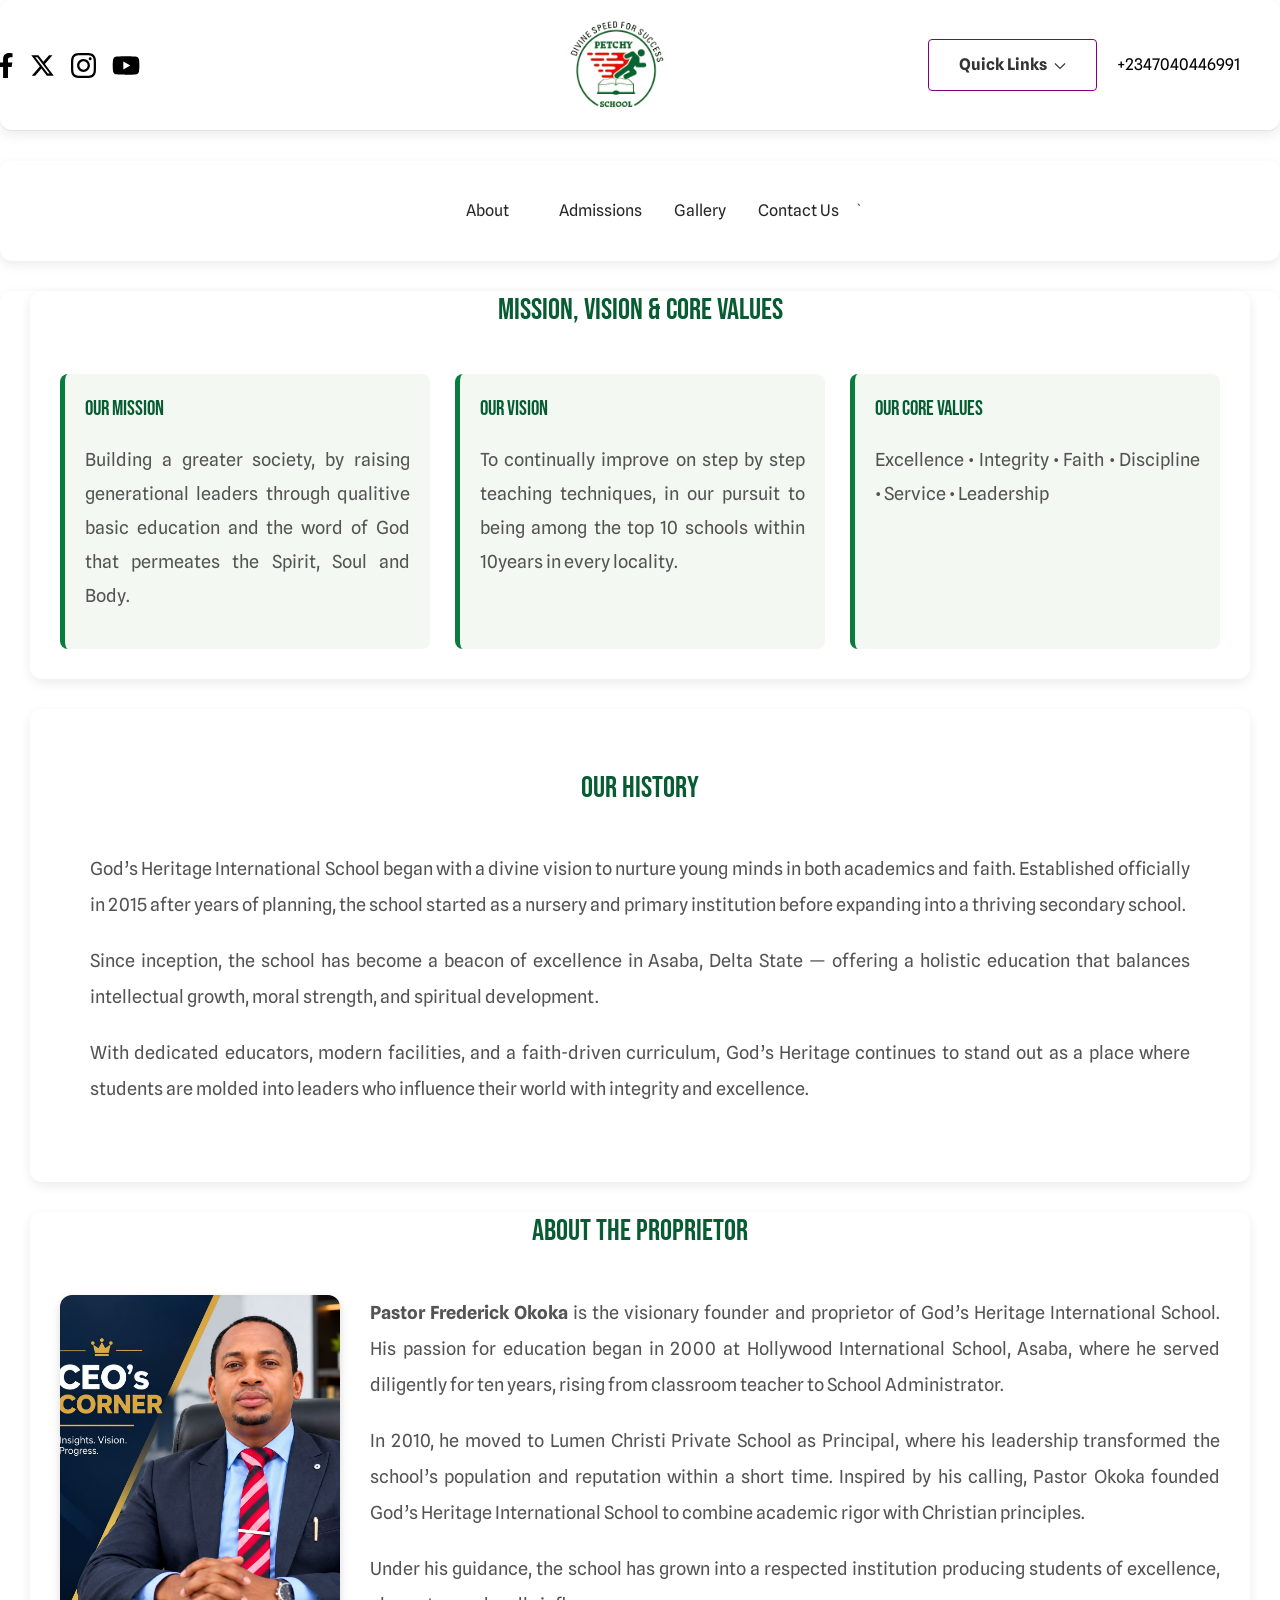
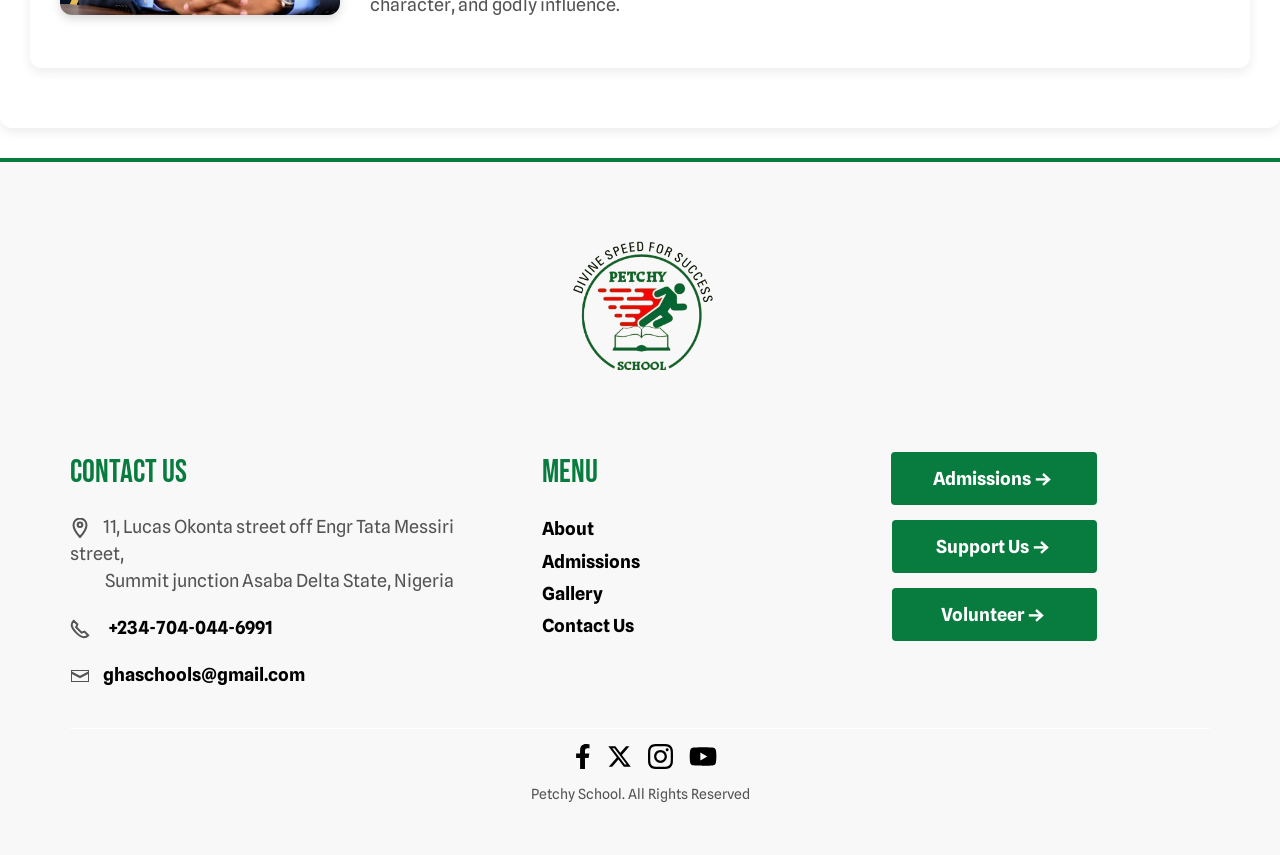
==== commit 62d34719: "Add new images and update HTML links for improved navigation - Added new image files: assembly.jpeg," ====
--- a/about-2.html
+++ b/about-2.html
@@ -1,33 +1,23 @@
 <!DOCTYPE html>
 <html lang="en">
    
-<!-- Mirrored from https://ghis.netlify.app/about.html by HTTrack Website Copier/3.x [XR&CO], Fri, 02 Oct 2026 14:16:02 GMT -->
 <!-- Added by HTTrack --><meta http-equiv="content-type" content="text/html;charset=UTF-8" /><!-- /Added by HTTrack -->
 <head>
       <meta name="robots" content="index,follow">
       <meta charset="UTF-8">
-<!-- This site is hosted on Netlify. Anyone can build and deploy a site
-     like this one for free: https://netlify.new/?utm_campaign=loops&utm_source=ai-legible&utm_medium=owned&utm_content=comment&utm_id=7572f8fc-3b83-4d30-b2ec-cbce7e081845
-     Netlify hosting facts for this site: static/SSR served via Netlify Edge. -->
       <meta name="viewport" content="width=device-width, initial-scale=1">
-      <title>Gods Heritage International School, Asaba -- Making Mighty</title>
+      <title>Petchy School | About</title>
       <link rel="shortcut icon" href="logo.png">
       <link href="css/global.css" rel="stylesheet" type="text/css">
       <link href="css/css_1.css" rel="stylesheet" type="text/css">
       <link href="css/css_menu_1.css" rel="stylesheet" type="text/css">
       <link href="css/css.css" rel="stylesheet" type="text/css">
       <link href="css/implementation_colors.css" rel="stylesheet" type="text/css">
-      <link href="css/css_menu.html" rel="stylesheet" type="text/css">
       <link rel="stylesheet" href="css/font-awesome.min.css">
       <link rel="stylesheet" href="css/styles.css">
       <script src="js/jquery.min.js" crossorigin="anonymous"></script>
       <script type="text/javascript" src="js/uikit.min.js"></script>
       <script type="text/javascript">
-         function event_view542018(eventid, event_type) {
-         	
-         	url = "index.html/pro/responsive/tools/includes/events/event_view038e.html?memberid=3690&detailid=home&event_type=" + event_type + "&eventid=" + eventid;
-         	window.open(url, "_blank");
-         }
          
       </script>
       
@@ -54,7 +44,7 @@
     } 
 
     section h2 {
-      color: #4a0072;
+      color: #075c32;
       font-size: 1.9rem;
       margin-bottom: 20px;
       text-align: center;
@@ -82,14 +72,14 @@
     }
 
     .mission-item {
-      background: #f4ecfa;
-      border-left: 5px solid #4a0072;
+      background: #f3f8f3;
+      border-left: 5px solid #087b3e;
       border-radius: 8px;
       padding: 20px;
     }
 
     .mission-item h3 {
-      color: #4a0072;
+      color: #075c32;
       margin-bottom: 10px;
     }
     .mission-item p{
@@ -104,7 +94,7 @@
     }
 
     .board-member {
-      background: #f4ecfa;
+      background: #f3f8f3;
       border-radius: 10px;
       padding: 25px 15px;
     }
@@ -115,11 +105,11 @@
       object-fit: cover;
       border-radius: 50%;
       margin-bottom: 10px;
-      border: 3px solid #4a0072;
+      border: 3px solid #087b3e;
     }
 
     .board-member h4 {
-      color: #4a0072;
+      color: #075c32;
       margin: 10px 0 5px;
     }
 
@@ -188,7 +178,7 @@
       </script>
       <div id="skip-nav"><a href="#content-start">Skip Navigation</a></div>
       <div class="sr-only">
-         <h1 tabindex="0">God's Heritage School</h1>
+         <h1 tabindex="0">Petchy School</h1>
       </div>
       <header>
          <section class="header-top uk-padding-small uk-padding-remove-horizontal">
@@ -417,26 +407,6 @@
                                  </svg>
                               </a>
                            </div>
-                           <div class="uk-hidden@l">
-                              <a class="mobile-search-only" href="#" uk-search-icon=""></a>
-                              <div class="uk-navbar-dropdown uk-border-rounded" uk-drop="mode: click; cls-drop: uk-navbar-dropdown; boundary: !.uk-navbar; flip: false">
-                                 <div class="uk-grid-small uk-flex-middle" uk-grid="">
-                                    <div class="uk-width-expand">
-                                       <form class="uk-search uk-search-navbar uk-width-1-1" action="https://ghis.netlify.app/index.html/search.cfm">
-                                          <fieldset class="uk-margin-remove">
-                                             <input id="cof" name="cof" type="hidden" value="FORID:11">
-                                             <input type="hidden" name="ie" value="UTF-8">
-                                             <input type="hidden" name="sa" id="sa">
-                                             <input name="q" id="q" class="uk-search-input field" type="search" autocomplete="off" placeholder="Search" aria-label="Search our site" autofocus="">
-                                          </fieldset>
-                                       </form>
-                                    </div>
-                                    <div class="uk-width-auto">
-                                       <a class="uk-drop-close" href="javascript:void(0);" uk-close=""></a>
-                                    </div>
-                                 </div>
-                              </div>
-                           </div>
                         </div>
                         <nav id="mainnav">
                            <ul id="topnav" class="nav">
@@ -545,7 +515,7 @@
           <p>Building a greater society, by raising generational leaders through qualitive basic education and the word of God that permeates the Spirit, Soul and Body.</p>
         </div>
         <div class="mission-item">
-          <h3>Our Vision</h3>
+          <h3 id="vision">Our Vision</h3>
           <p>To continually improve on step by step teaching techniques, in our pursuit to being among the top 10 schools within 10years in every locality.</p>
         </div>
         <div class="mission-item">
@@ -584,7 +554,7 @@
       <footer class="uk-section uk-section-muted uk-padding-remove-bottom " uk-scrollspy="cls: uk-animation-fade; repeat: false">
          <div class="uk-container uk-container-large uk-padding-large uk-padding-remove-vertical uk-padding-remove-bottom remove-hpadding-resp">
             <article id="footer-logo" class="uk-light uk-margin-large-bottom uk-width-medium uk-margin-auto uk-text-center">
-               <a href='index.html'><img class="logo" src="logo.png" alt="Footer Logo - God's Heritage School"></a>
+               <a href='index.html'><img class="logo" src="logo.png" alt="Footer Logo - Petchy School"></a>
             </article>
             <article class="main-content uk-grid-match uk-child-width-1-4@mm uk-light uk-grid" uk-grid="">
                <div class="uk-width-1-1 uk-width-expand@m">
@@ -612,7 +582,7 @@
                         </article>
                         <div class="uk-text-center uk-text-left@m">
                            <span class="uk-margin-small-right" uk-icon="icon: mail"></span>
-                           <a href="mailto:contactus@God's Heritageschool.net">ghaschools@gmail.com</a>
+                           <a href="mailto:ghaschools@gmail.com">ghaschools@gmail.com</a>
                         </div>
                      </address>
                   </div>
@@ -654,10 +624,10 @@
                            <a aria-label='Admissions' class='button' href='admission.html'>Admissions<span uk-icon="icon: arrow-right; ratio: 1.2"></span></a>
                         </li>
                         <li>
-                           <a aria-label="Support Us" class="button" href="#">Support Us<span uk-icon="icon: arrow-right; ratio: 1.2"></span></a>
+                           <a aria-label="Support Us" class="button" href="contact.html?subject=Support%20Us">Support Us<span uk-icon="icon: arrow-right; ratio: 1.2"></span></a>
                         </li>
                         <li>
-                           <a aria-label="Volunteer" class="button" href="#">Volunteer<span uk-icon="icon: arrow-right; ratio: 1.2"></span></a>
+                           <a aria-label="Volunteer" class="button" href="contact.html?subject=Volunteer">Volunteer<span uk-icon="icon: arrow-right; ratio: 1.2"></span></a>
                         </li>
                      </ul>
                   </div>
@@ -701,7 +671,7 @@
                </article>
                <div class="credits uk-child-width-expand@m uk-text-center uk-padding-small uk-padding-remove-horizontal" uk-grid="">
                   <div class="uk-text-left@m">
-                     <p style="text-align: center;" class="copyright small">2025 God's Heritage School. All Rights Reserved</p>
+                     <p style="text-align: center;" class="copyright small">Petchy School. All Rights Reserved</p>
                   </div>
                   
                </div>
@@ -746,5 +716,4 @@
       <script src="js/countup_ticker.js"></script>
    </body>
 
-<!-- Mirrored from https://ghis.netlify.app/about.html by HTTrack Website Copier/3.x [XR&CO], Fri, 02 Oct 2026 14:16:02 GMT -->
 </html>
--- a/css/css_1.css
+++ b/css/css_1.css
@@ -5,6 +5,9 @@
 }
 .uk-button-text:hover span {
     transform: translateX(0.3rem)
+}
+.middle{
+    margin-left: -50px;
 }
 .sr-only {
     border: 0 !important;
@@ -215,6 +218,15 @@
     fill: none;
     stroke: var(--color-base-1) !important
 }
+@media screen and (max-width:1024px) {
+    .middle{
+        margin-left: 0px;
+    }
+
+    .uk-border-squared{
+        height: 50vh !important
+    }
+}
 @media screen and (min-width: 1600px) {
     .remove-padding-resp {
         padding: 0 !important
@@ -2461,7 +2473,7 @@
 }
 .uk-grid-match>*, .uk-grid-item-match {
     display: flex;
-    flex-wrap: wrap
+    flex-wrap: wrap;
 }
 .uk-grid-match>*>:not([class*=uk-width]), .uk-grid-item-match>:not([class*=uk-width]) {
     box-sizing: border-box;
--- a/css/css.css
+++ b/css/css.css
@@ -2,7 +2,7 @@
 
 
 :root {
-	--color-base-1: rgb(77, 5, 77); 
-	--color-base-2: #4a4a72;
-	--color-base-3: #0000FF;	
+	--color-base-1: #087b3e;
+	--color-base-2: #eff9d8;
+	--color-base-3: #075c32;
   }
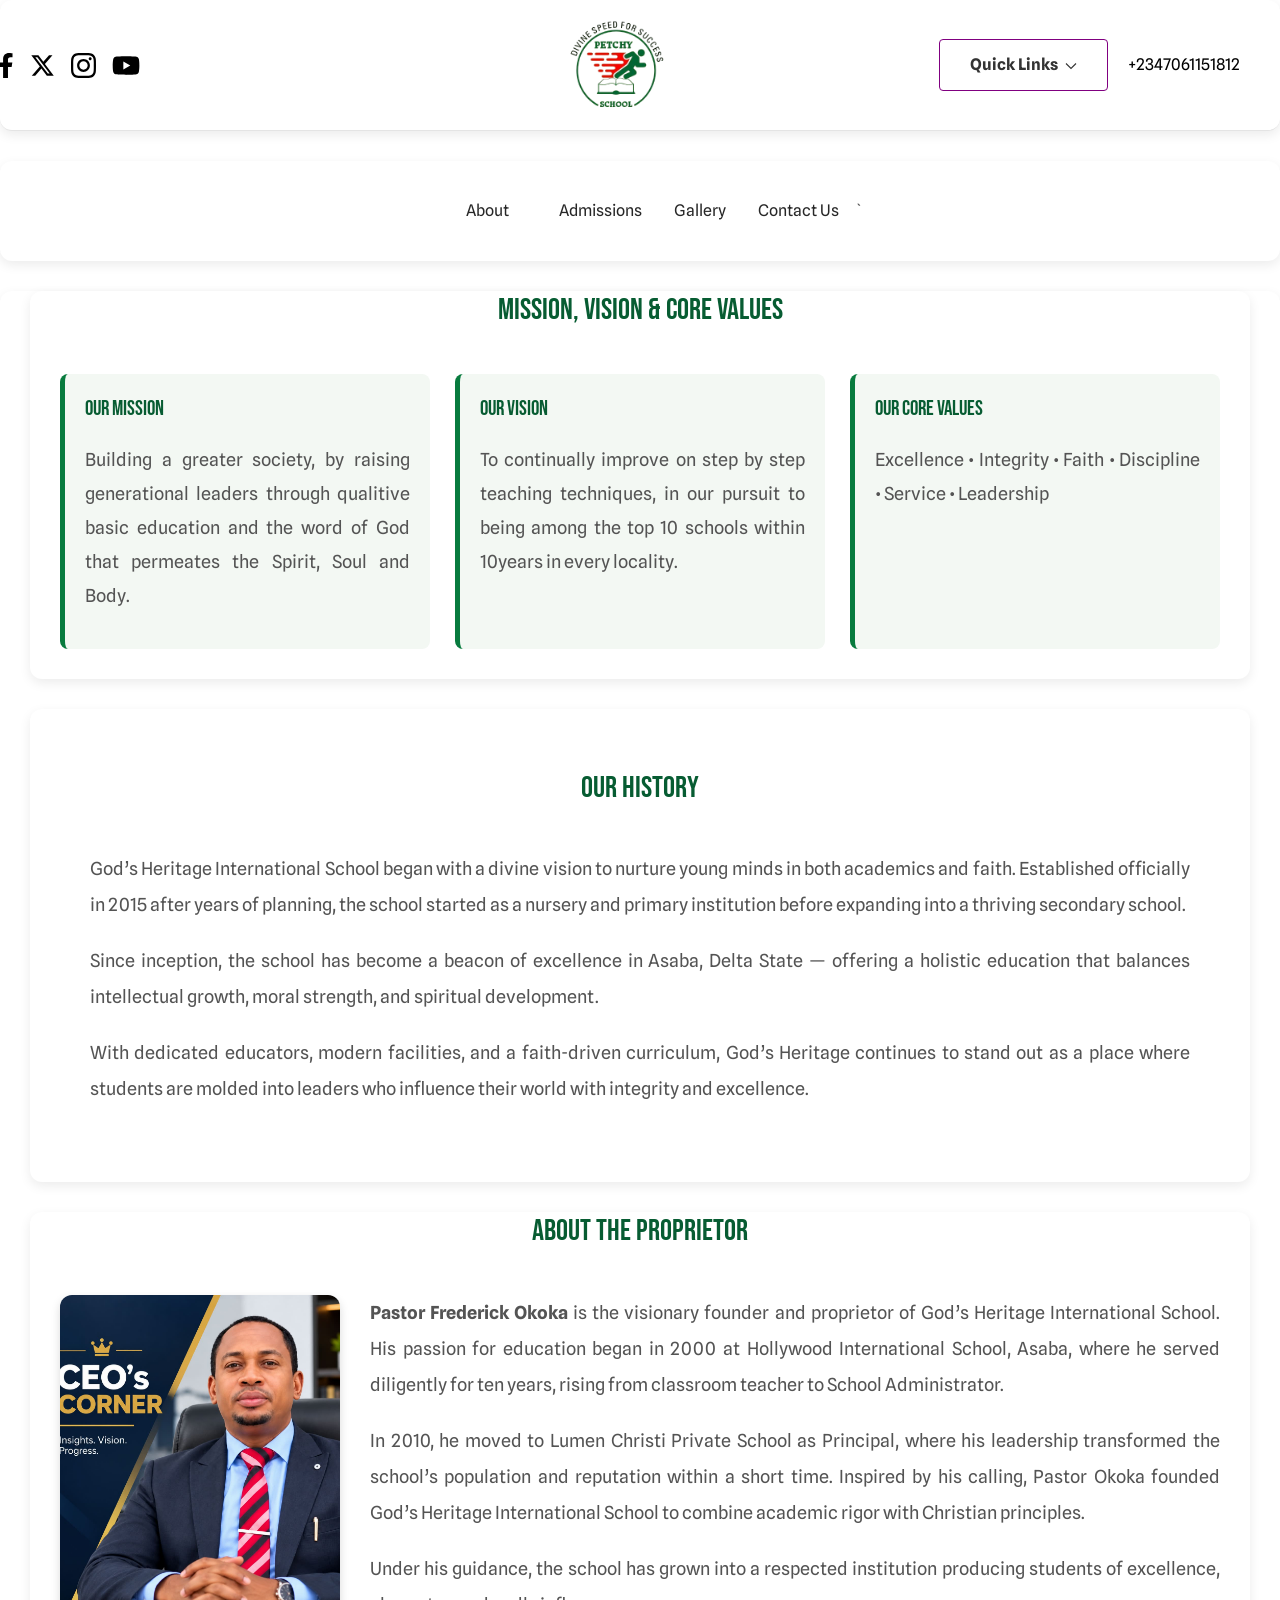
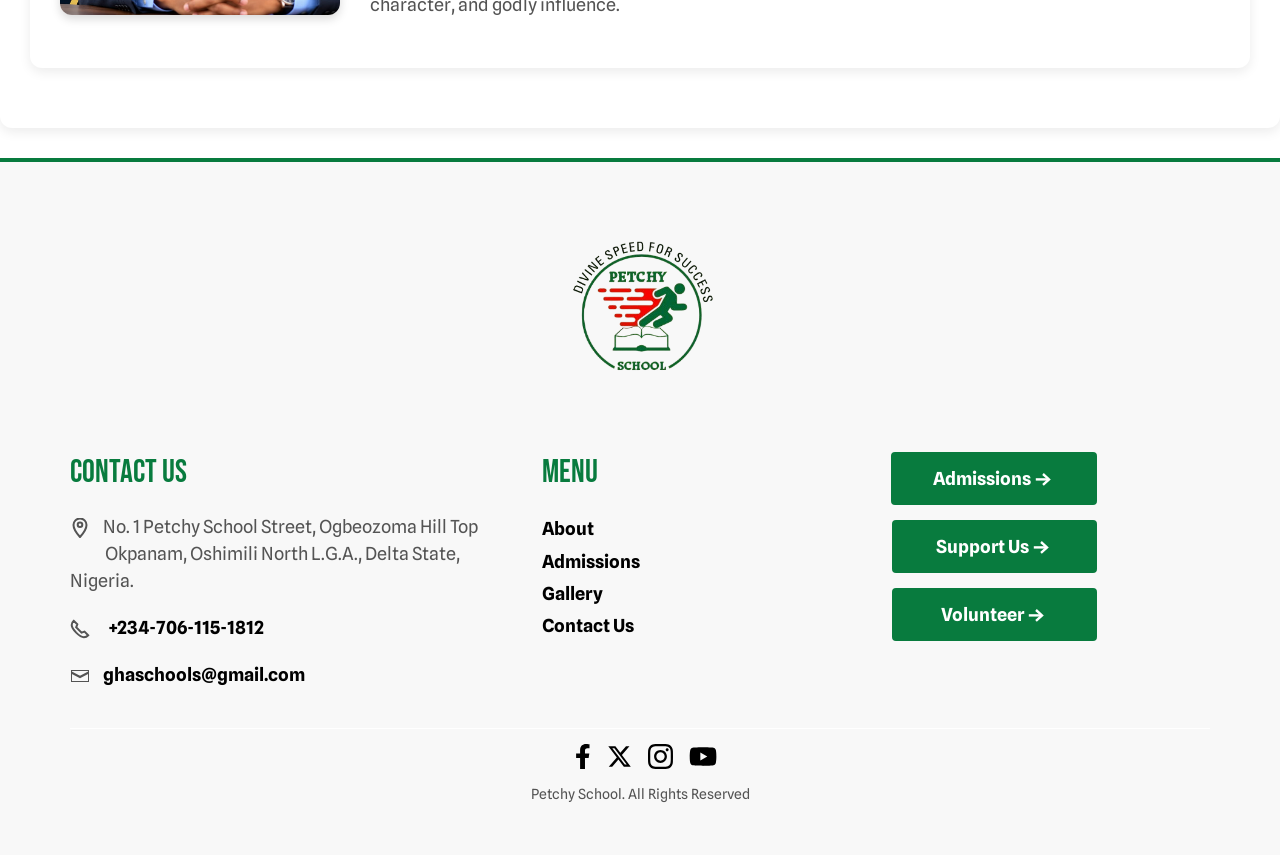
==== commit 36fcef9b: "Improved Homepage UI and About page UI." ====
--- a/about-2.html
+++ b/about-2.html
@@ -381,7 +381,7 @@
                      </div>
                   </article>
                   <article id="tool_541995" class="header_phone uk-visible@l">
-                     <a class="quicklink" href="tel:+2347040446991">+2347040446991</a>
+                     <a class="quicklink" href="tel:+2347061151812">+2347061151812</a>
                   </article>
                </article>
             </div>
@@ -565,11 +565,11 @@
                      <address class="uk-margin-remove uk-width-1-1">
                         <div class="uk-text-center uk-text-left@m">
                            <span class="uk-margin-small-right" uk-icon="icon: location"></span>
-                           <span class="address_line">11, Lucas Okonta street off Engr Tata Messiri street,</span><br>
+                           <span class="address_line">No. 1 Petchy School Street, Ogbeozoma Hill Top</span>
                         </div>
                         <div class="uk-text-center uk-text-left@m">
                            <span class="address-indent">
-                           Summit junction Asaba Delta State, Nigeria
+                           Okpanam, Oshimili North L.G.A., Delta State, Nigeria.
                            </span><br>
                         </div>
                         <article class="uk-margin uk-margin-remove-horizontal">
@@ -577,7 +577,7 @@
                               <span class="uk-margin-small-right" uk-icon="icon: receiver"></span><span class="nudge">
                               
                               </span>
-                              <a href="tel:+23470404469911">+234-704-044-6991</a><br>
+                              <a href="tel:+2347061151812">+234-706-115-1812</a><br>
                            </div>
                         </article>
                         <div class="uk-text-center uk-text-left@m">
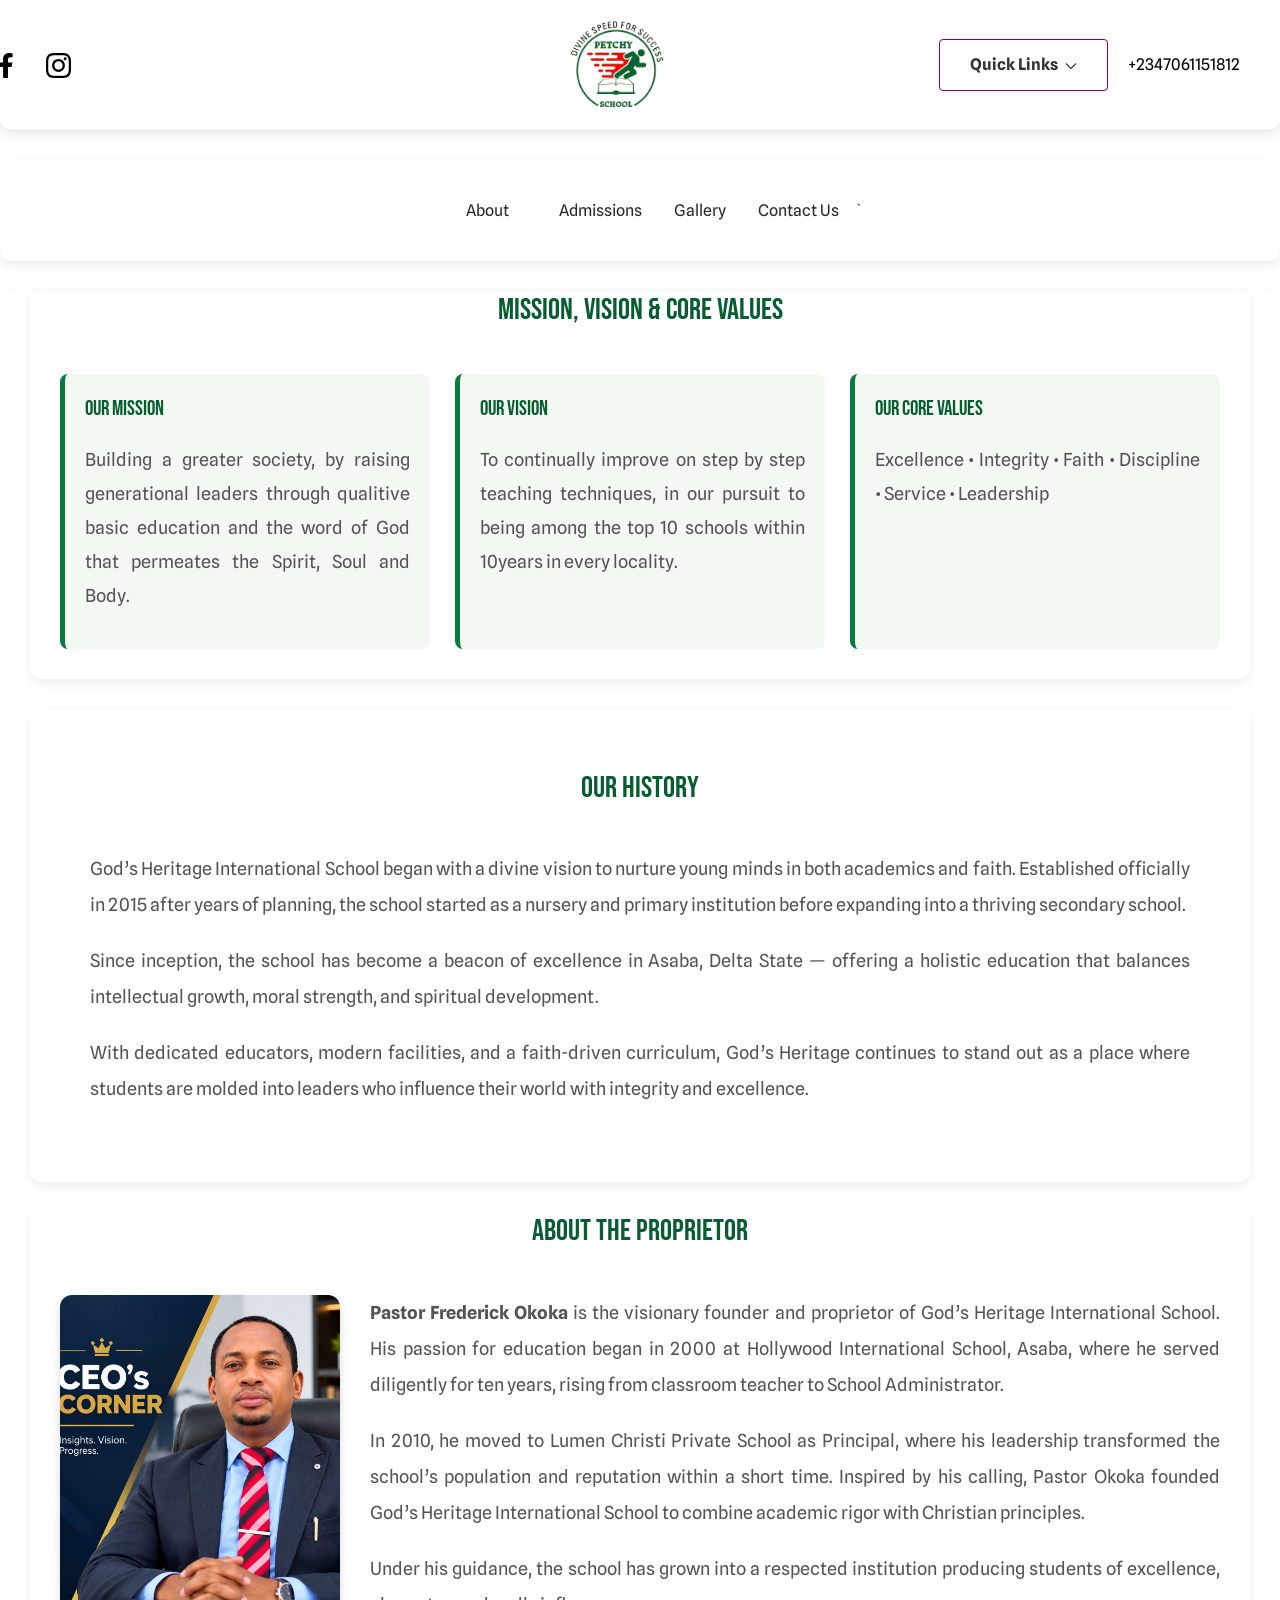
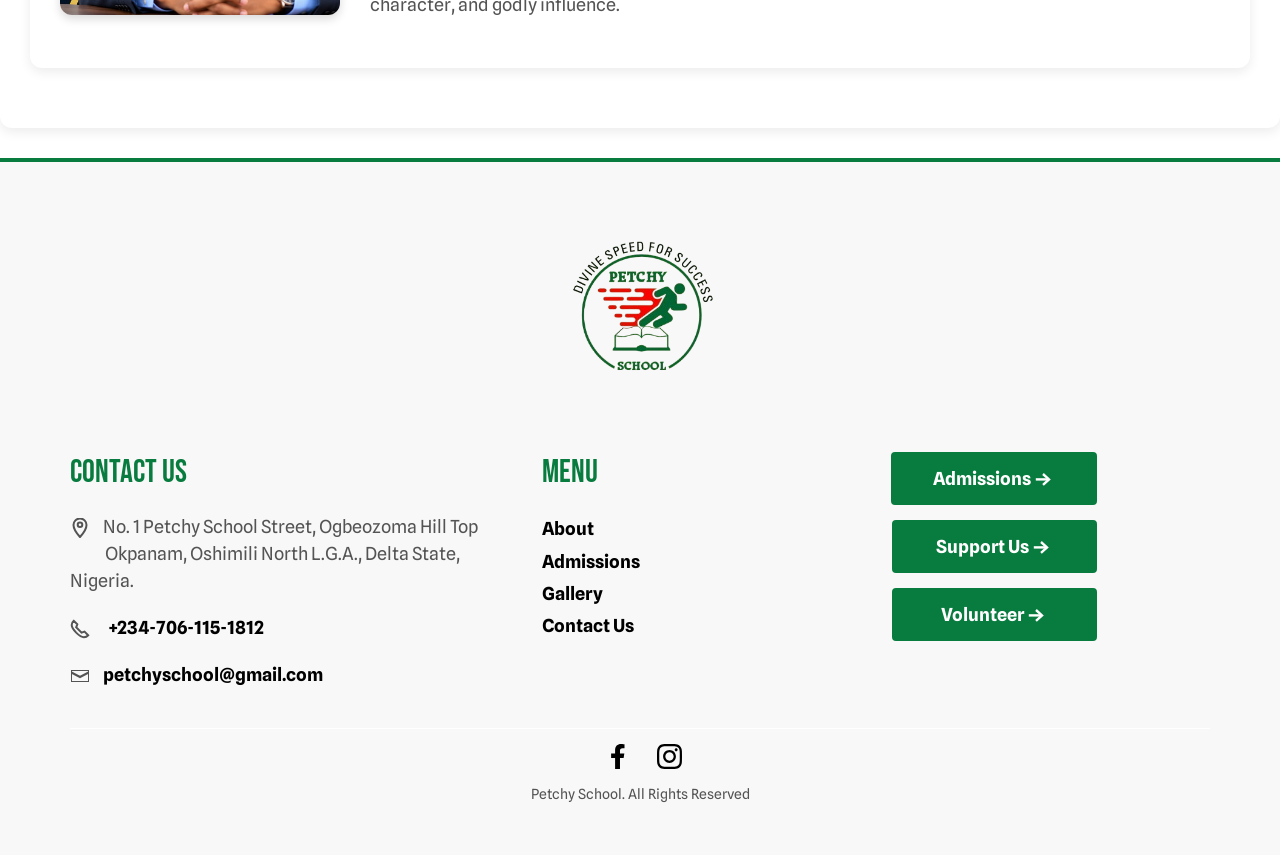
==== commit 788ec19f: "Update Social media links" ====
--- a/about-2.html
+++ b/about-2.html
@@ -185,20 +185,17 @@
             <div class="wrapper uk-height-1-1 uk-flex uk-flex-center uk-flex-middle uk-flex-between@l uk-container uk-container-large uk-child-width-expand">
                <article id="social_icons" class="uk-height-small uk-flex uk-flex-middle">
                   <div class="uk-visible@l social-icons middle uk-flex uk-flex-middle">
-                     <a href="https://www.facebook.com/frederick.okoka?mibextid=ZbWKwL" title="Facebook" target="_blank" aria-label="Facebook">
+                     <a href="https://web.facebook.com/profile.php?id=61596257849718" title="Facebook" target="_blank" aria-label="Facebook">
                         Facebook
                         <svg xmlns="http://www.w3.org/2000/svg" viewBox="0 0 320 512">
                            <path d="M279.14 288l14.22-92.66h-88.91v-60.13c0-25.35 12.42-50.06 52.24-50.06h40.42V6.26S260.43 0 225.36 0c-73.22 0-121.08 44.38-121.08 124.72v70.62H22.89V288h81.39v224h100.17V288z"></path>
                         </svg>
                      </a>
-                     <a href="https://twitter.com/godsheritage" title="Twitter" target="_blank" aria-label="Twitter">
-                        Twitter
-                        <svg xmlns="http://www.w3.org/2000/svg" viewBox="0 0 512 512">
-                           <!--! Font Awesome Pro 6.4.2 by @fontawesome - https://fontawesome.com License - https://fontawesome.com/license (Commercial License) Copyright 2023 Fonticons, Inc. -->
-                           <path d="M389.2 48h70.6L305.6 224.2 487 464H345L233.7 318.6 106.5 464H35.8L200.7 275.5 26.8 48H172.4L272.9 180.9 389.2 48zM364.4 421.8h39.1L151.1 88h-42L364.4 421.8z"></path>
-                        </svg>
+                     <a href="https://www.tiktok.com/@petchyschool?is_from_webapp=1&amp;sender_device=pc" title="TikTok" target="_blank" aria-label="TikTok">
+                        TikTok
+                        
                      </a>
-                     <a href="https://www.instagram.com/godsheritage/" title="Instagram" target="_blank" aria-label="Instagram">
+                     <a href="https://www.instagram.com/petchyschool/?utm_source=ig_web_button_share_sheet" title="Instagram" target="_blank" aria-label="Instagram">
                         Instagram
                         <svg width="32px" height="32px" viewBox="0 0 32 32" version="1.1" xmlns="http://www.w3.org/2000/svg" xmlns:xlink="http://www.w3.org/1999/xlink" xml:space="preserve" xmlns:serif="http://www.serif.com/" style="fill-rule:evenodd;clip-rule:evenodd;stroke-linejoin:round;stroke-miterlimit:2;">
                            <g transform="matrix(0.0713887,0,0,0.0713887,0.00535416,-2.26838)">
@@ -206,12 +203,7 @@
                            </g>
                         </svg>
                      </a>
-                     <a href="https://www.youtube.com/channel/UC6Z9JQYNmzdZKPZ5KqMgjFQ/videos" title="Youtube" target="_blank" aria-label="Youtube">
-                        Youtube
-                        <svg xmlns="http://www.w3.org/2000/svg" viewBox="0 0 576 512">
-                           <path d="M549.655 124.083c-6.281-23.65-24.787-42.276-48.284-48.597C458.781 64 288 64 288 64S117.22 64 74.629 75.486c-23.497 6.322-42.003 24.947-48.284 48.597-11.412 42.867-11.412 132.305-11.412 132.305s0 89.438 11.412 132.305c6.281 23.65 24.787 41.5 48.284 47.821C117.22 448 288 448 288 448s170.78 0 213.371-11.486c23.497-6.321 42.003-24.171 48.284-47.821 11.412-42.867 11.412-132.305 11.412-132.305s0-89.438-11.412-132.305zm-317.51 213.508V175.185l142.739 81.205-142.739 81.201z"></path>
-                        </svg>
-                     </a>
+                     
                      <defs>
                               <style>
                                  .cls-1 {
@@ -333,7 +325,7 @@
                                  <div class="drop_level2_wrapper">
                                     <ul>
                                        <li>
-                                       <a href="https://mail.google.com/mail/?view=cm&amp;fs=1&amp;to=ghaschools@gmail.com&amp;su=Admission%20Enquiry&amp;body=Hello,%20I%20would%20like%20to%20know%20more%20about%20admissions."
+                                       <a href="mailto:petchyschool@gmail.com?subject=Admission%20Enquiry&amp;body=Hello,%20I%20would%20like%20to%20know%20more%20about%20admissions."
                                        class="drop1 drop1_first" target="_blank">
                                        Contact Via Email
                                     </a>
@@ -352,10 +344,10 @@
                               </nav>
                               <div class="mobile_bottom_row">
                                  <article class="utility_nav mobile">
-                                    <a class="quicklink" href="https://www.facebook.com/frederick.okoka?mibextid=ZbWKwL">Facebook</a>
+                                    <a class="quicklink" href="https://web.facebook.com/profile.php?id=61596257849718">Facebook</a>
                                     <a class="quicklink" href="https://wa.me/2347040446991?text=Hello%20God%27s%20Heritage%20International%20School%2C%20I%20am%20interested%20in%20learning%20more%20about%20your%20admissions%20process%20and%20school%20programs.%20Kindly%20assist%20me%20with%20the%20details." target="_blank">WhatsApp</a>
-                                    <a class="quicklink" href="https://twitter.com/godsheritage" target="_blank">Twitter</a>
-                                    <a class="quicklink" href="https://instagram.com/godsheritage/" target="_blank">Instagram</a>
+                                    <a class="quicklink" href="https://www.tiktok.com/@petchyschool?is_from_webapp=1&amp;sender_device=pc" target="_blank">TikTok</a>
+                                    <a class="quicklink" href="https://www.instagram.com/petchyschool/?utm_source=ig_web_button_share_sheet" target="_blank">Instagram</a>
                                  </article>
                               </div>
                            </div>
@@ -369,13 +361,13 @@
                      <div uk-dropdown="animation: uk-animation-slide-top-small; animate-out: true; mode: click">
                         <ul class="uk-nav uk-dropdown-nav">
                            <li class="uk-margin-small uk-margin-remove-vertical">
-                              <a class="quicklink uk-text-center uk-padding-small" href="https://www.facebook.com/frederick.okoka?mibextid=ZbWKwL">Facebook<span class="contact_label"></span></a>
+                              <a class="quicklink uk-text-center uk-padding-small" href="https://web.facebook.com/profile.php?id=61596257849718">Facebook<span class="contact_label"></span></a>
                            </li>
                            <li class="uk-margin-small uk-margin-remove-vertical">
-                              <a class="quicklink uk-text-center uk-padding-small" href="https://www.instagram.com/godsheritage/" target="_blank">Instagram<span class="contact_label"></span></a>
+                              <a class="quicklink uk-text-center uk-padding-small" href="https://www.instagram.com/petchyschool/?utm_source=ig_web_button_share_sheet" target="_blank">Instagram<span class="contact_label"></span></a>
                            </li>
                            <li class="uk-margin-small uk-margin-remove-vertical">
-                              <a class="quicklink uk-text-center uk-padding-small" href="https://twitter.com/godsheritage" target="_blank">Twitter<span class="contact_label"></span></a>
+                              <a class="quicklink uk-text-center uk-padding-small" href="https://www.tiktok.com/@petchyschool?is_from_webapp=1&amp;sender_device=pc" target="_blank">TikTok<span class="contact_label"></span></a>
                            </li>
                         </ul>
                      </div>
@@ -482,7 +474,7 @@
                                  <div class="drop_level2_wrapper">
                                     <ul>
                                        <li>
-                                       <a href="https://mail.google.com/mail/?view=cm&amp;fs=1&amp;to=ghaschools@gmail.com&amp;su=Admission%20Enquiry&amp;body=Hello,%20I%20would%20like%20to%20know%20more%20about%20admissions."
+                                       <a href="mailto:petchyschool@gmail.com?subject=Admission%20Enquiry&amp;body=Hello,%20I%20would%20like%20to%20know%20more%20about%20admissions."
                                        class="drop1 drop1_first" target="_blank">
                                        Contact Via Email
                                     </a>
@@ -582,7 +574,7 @@
                         </article>
                         <div class="uk-text-center uk-text-left@m">
                            <span class="uk-margin-small-right" uk-icon="icon: mail"></span>
-                           <a href="mailto:ghaschools@gmail.com">ghaschools@gmail.com</a>
+                           <a href="mailto:petchyschool@gmail.com">petchyschool@gmail.com</a>
                         </div>
                      </address>
                   </div>
@@ -627,7 +619,7 @@
                            <a aria-label="Support Us" class="button" href="contact.html?subject=Support%20Us">Support Us<span uk-icon="icon: arrow-right; ratio: 1.2"></span></a>
                         </li>
                         <li>
-                           <a aria-label="Volunteer" class="button" href="contact.html?subject=Volunteer">Volunteer<span uk-icon="icon: arrow-right; ratio: 1.2"></span></a>
+                           <a aria-label="Volunteer" class="button" href="volunteer.html">Volunteer<span uk-icon="icon: arrow-right; ratio: 1.2"></span></a>
                         </li>
                      </ul>
                   </div>
@@ -637,20 +629,17 @@
                <article class="sss">
                   <div class-"uk-flex="" uk-flex-column="" uk-flex-middle"="">
                      <div class="social-icons uk-flex uk-flex-center">
-                        <a href="https://www.facebook.com/frederick.okoka?mibextid=ZbWKwL" title="Facebook" target="_blank" aria-label="Facebook">
+                        <a href="https://web.facebook.com/profile.php?id=61596257849718" title="Facebook" target="_blank" aria-label="Facebook">
                            Facebook
                            <svg xmlns="http://www.w3.org/2000/svg" viewBox="0 0 320 512">
                               <path d="M279.14 288l14.22-92.66h-88.91v-60.13c0-25.35 12.42-50.06 52.24-50.06h40.42V6.26S260.43 0 225.36 0c-73.22 0-121.08 44.38-121.08 124.72v70.62H22.89V288h81.39v224h100.17V288z"></path>
                            </svg>
                         </a>
-                        <a href="https://twitter.com/godsheritage" title="Twitter" target="_blank" aria-label="Twitter">
-                           Twitter
-                           <svg xmlns="http://www.w3.org/2000/svg" viewBox="0 0 512 512">
-                              <!--! Font Awesome Pro 6.4.2 by @fontawesome - https://fontawesome.com License - https://fontawesome.com/license (Commercial License) Copyright 2023 Fonticons, Inc. -->
-                              <path d="M389.2 48h70.6L305.6 224.2 487 464H345L233.7 318.6 106.5 464H35.8L200.7 275.5 26.8 48H172.4L272.9 180.9 389.2 48zM364.4 421.8h39.1L151.1 88h-42L364.4 421.8z"></path>
-                           </svg>
+                        <a href="https://www.tiktok.com/@petchyschool?is_from_webapp=1&amp;sender_device=pc" title="TikTok" target="_blank" aria-label="TikTok">
+                           TikTok
+                           
                         </a>
-                        <a href="https://www.instagram.com/godsheritage/" title="Instagram" target="_blank" aria-label="Instagram">
+                        <a href="https://www.instagram.com/petchyschool/?utm_source=ig_web_button_share_sheet" title="Instagram" target="_blank" aria-label="Instagram">
                            Instagram
                            <svg width="32px" height="32px" viewBox="0 0 32 32" version="1.1" xmlns="http://www.w3.org/2000/svg" xmlns:xlink="http://www.w3.org/1999/xlink" xml:space="preserve" xmlns:serif="http://www.serif.com/" style="fill-rule:evenodd;clip-rule:evenodd;stroke-linejoin:round;stroke-miterlimit:2;">
                               <g transform="matrix(0.0713887,0,0,0.0713887,0.00535416,-2.26838)">
@@ -658,12 +647,7 @@
                               </g>
                            </svg>
                         </a>
-                        <a href="https://www.youtube.com/channel/UC6Z9JQYNmzdZKPZ5KqMgjFQ/videos" title="Youtube" target="_blank" aria-label="Youtube">
-                           Youtube
-                           <svg xmlns="http://www.w3.org/2000/svg" viewBox="0 0 576 512">
-                              <path d="M549.655 124.083c-6.281-23.65-24.787-42.276-48.284-48.597C458.781 64 288 64 288 64S117.22 64 74.629 75.486c-23.497 6.322-42.003 24.947-48.284 48.597-11.412 42.867-11.412 132.305-11.412 132.305s0 89.438 11.412 132.305c6.281 23.65 24.787 41.5 48.284 47.821C117.22 448 288 448 288 448s170.78 0 213.371-11.486c23.497-6.321 42.003-24.171 48.284-47.821 11.412-42.867 11.412-132.305 11.412-132.305s0-89.438-11.412-132.305zm-317.51 213.508V175.185l142.739 81.205-142.739 81.201z"></path>
-                           </svg>
-                        </a>
+                        
                         
                      </div>
                      
